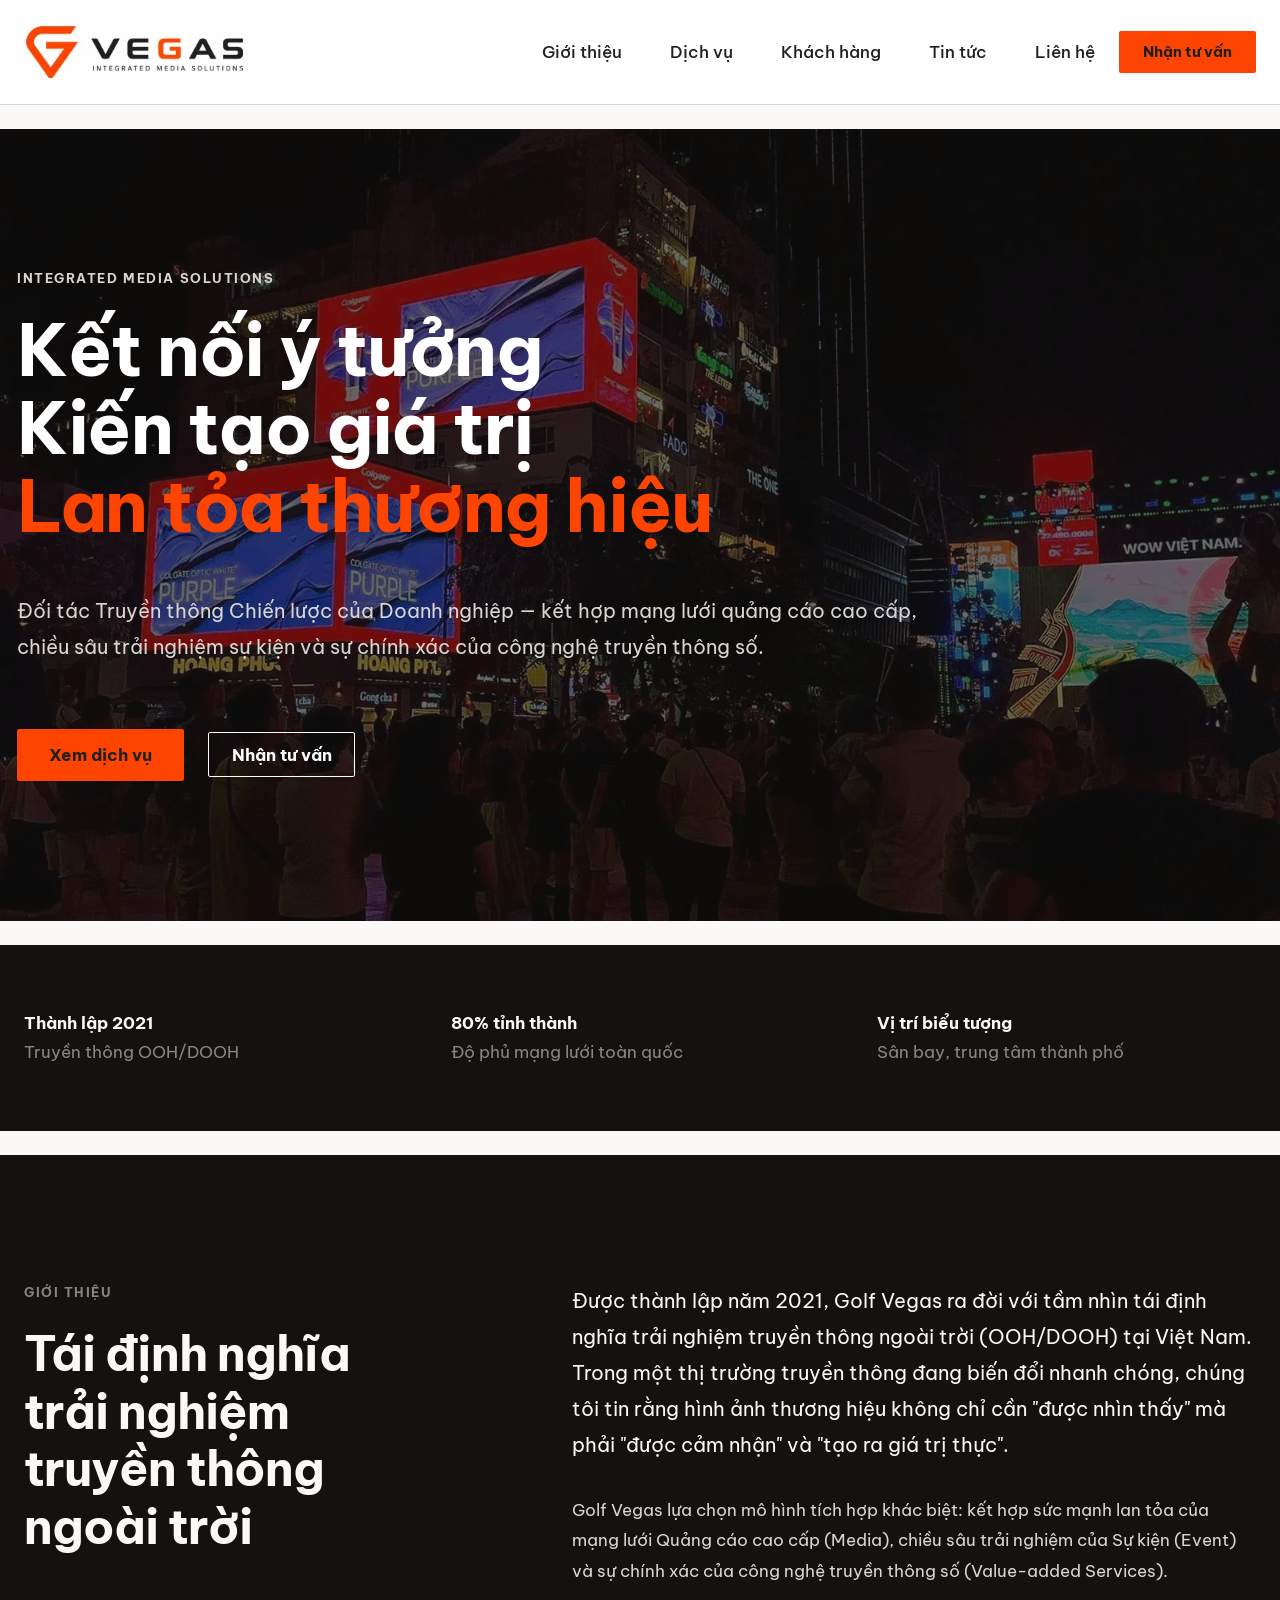
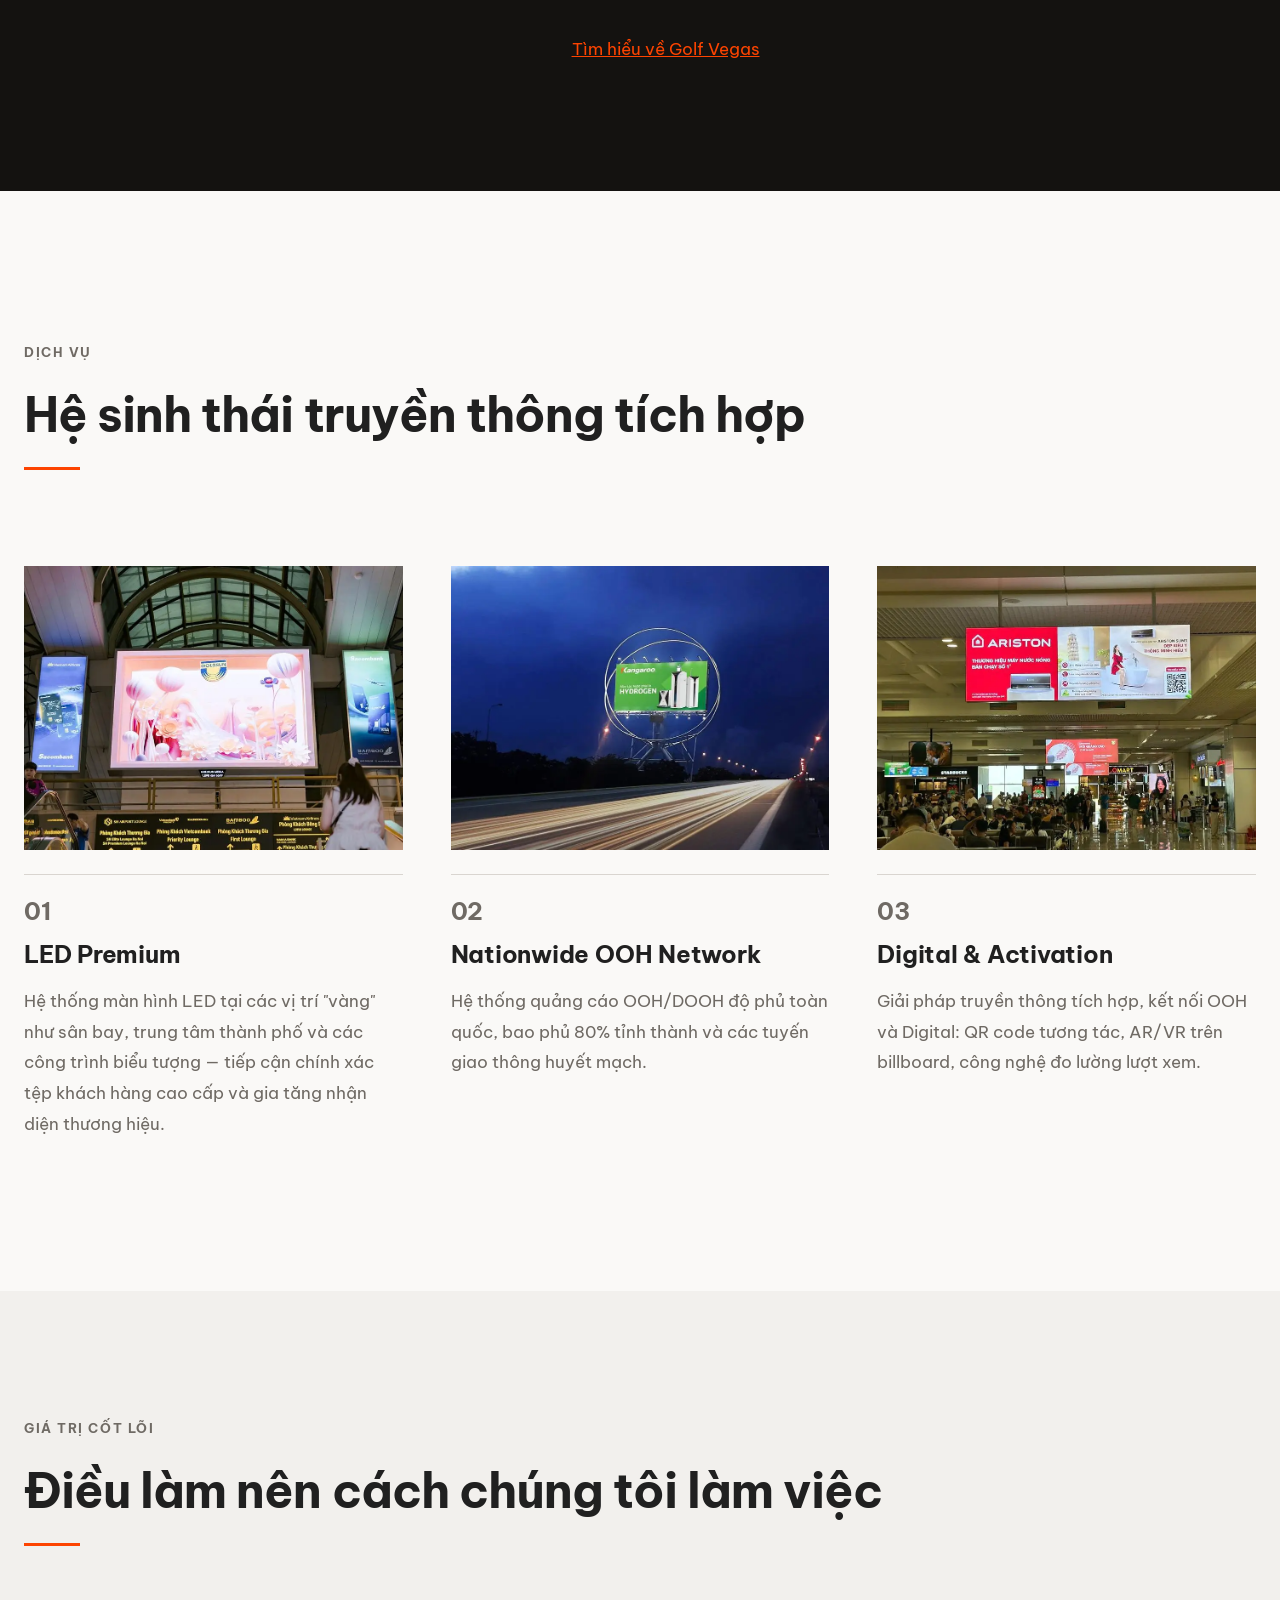
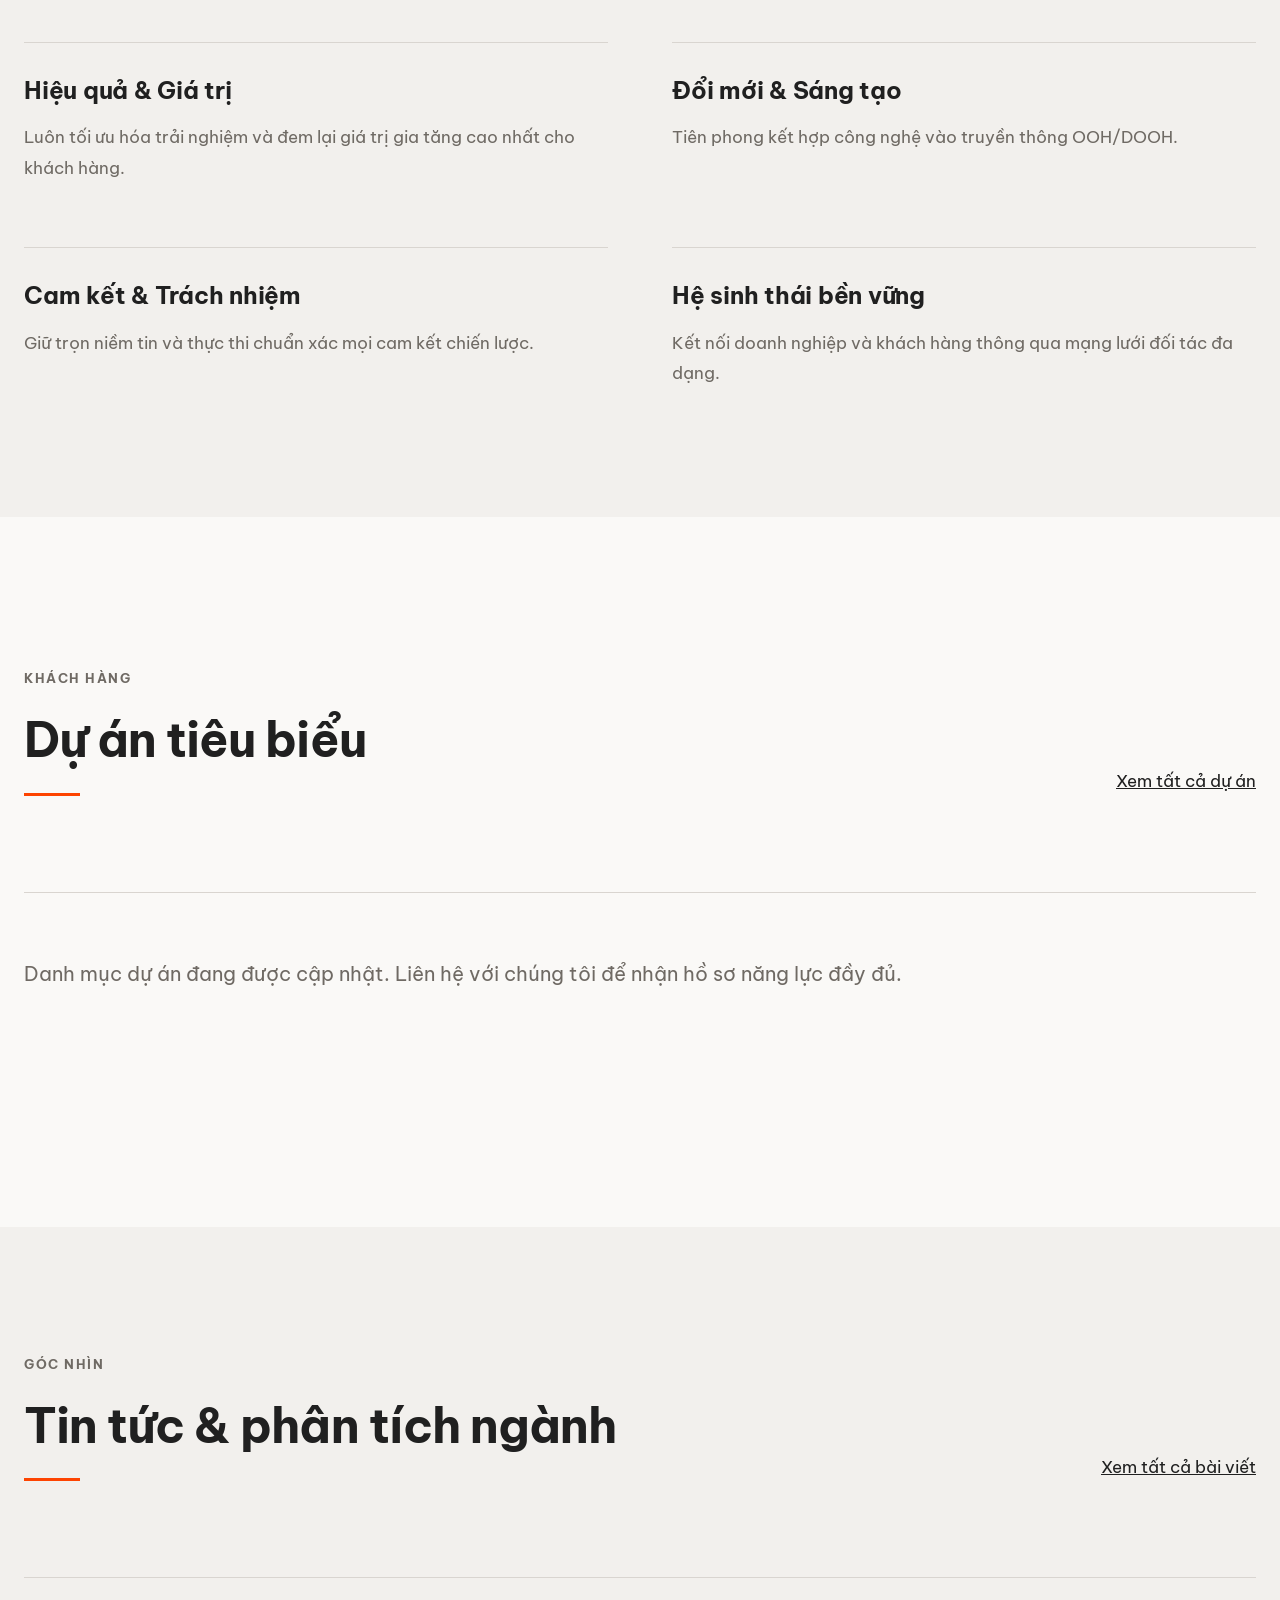
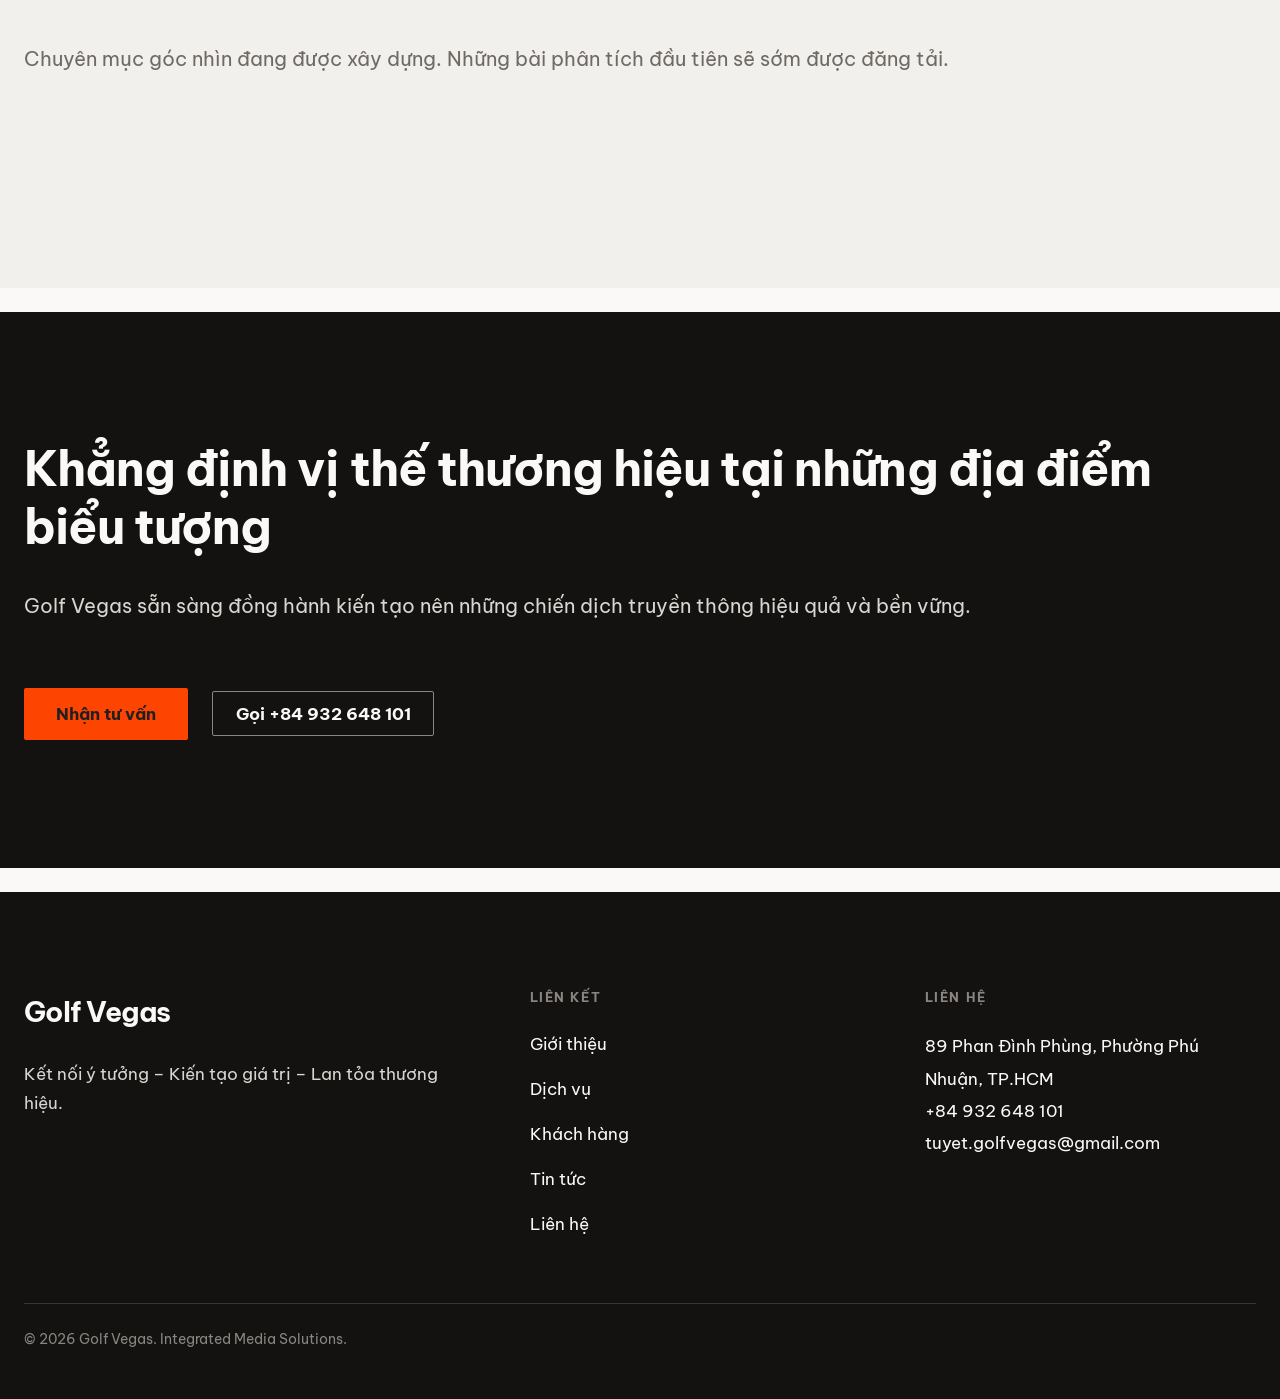
==== index.html @ 38c31ae8 "Bản xem trước website Golf Vegas Bản HTML tĩnh xuất từ theme WordPress block (FSE), phục vụ mục đích" ====
<!DOCTYPE html>
<html lang="en-US">
<head>
	<meta charset="UTF-8" />
	<meta name="viewport" content="width=device-width, initial-scale=1" />
<meta name='robots' content='max-image-preview:large' />
<link rel="preload" href="wp-content/themes/golfvegas/assets/fonts/be-vietnam-pro-400-vietnamese.woff2" as="font" type="font/woff2" crossorigin>
<link rel="preload" href="wp-content/themes/golfvegas/assets/fonts/be-vietnam-pro-400-latin.woff2" as="font" type="font/woff2" crossorigin>
<link rel="preload" href="wp-content/themes/golfvegas/assets/fonts/be-vietnam-pro-700-vietnamese.woff2" as="font" type="font/woff2" crossorigin>
<link rel="preload" href="wp-content/themes/golfvegas/assets/fonts/be-vietnam-pro-700-latin.woff2" as="font" type="font/woff2" crossorigin>
<title>Golf Vegas – Quảng cáo OOH/DOOH &#038; màn hình LED toàn quốc</title>


<meta name="description" content="Golf Vegas — đối tác truyền thông chiến lược cung cấp hệ sinh thái quảng cáo OOH/DOOH, màn hình LED cao cấp và giải pháp digital tích hợp trên toàn quốc.">
<meta property="og:type" content="website">
<meta property="og:site_name" content="Golf Vegas">
<meta property="og:title" content="Golf Vegas – Quảng cáo OOH/DOOH &amp; màn hình LED toàn quốc">
<meta property="og:url" content="https://ali33.github.io/golfvegas.vn_html/">
<meta property="og:locale" content="en_US">
<meta property="og:image" content="https://ali33.github.io/golfvegas.vn_html/wp-content/themes/golfvegas/assets/images/placeholder/hero-dooh-night.jpg">
<meta property="og:image:alt" content="Golf Vegas – Quảng cáo OOH/DOOH &amp; màn hình LED toàn quốc">
<meta property="og:description" content="Golf Vegas — đối tác truyền thông chiến lược cung cấp hệ sinh thái quảng cáo OOH/DOOH, màn hình LED cao cấp và giải pháp digital tích hợp trên toàn quốc.">
<meta name="twitter:card" content="summary_large_image">
<meta name="twitter:title" content="Golf Vegas – Quảng cáo OOH/DOOH &amp; màn hình LED toàn quốc">
<meta name="twitter:image" content="https://ali33.github.io/golfvegas.vn_html/wp-content/themes/golfvegas/assets/images/placeholder/hero-dooh-night.jpg">
<meta name="twitter:description" content="Golf Vegas — đối tác truyền thông chiến lược cung cấp hệ sinh thái quảng cáo OOH/DOOH, màn hình LED cao cấp và giải pháp digital tích hợp trên toàn quốc.">
<script type="application/ld+json">{"@context":"https://schema.org","@graph":[{"@type":"Organization","@id":"https://ali33.github.io/golfvegas.vn_html/#organization","name":"Golf Vegas","url":"https://ali33.github.io/golfvegas.vn_html/","slogan":"Kết nối ý tưởng – Kiến tạo giá trị – Lan tỏa thương hiệu","foundingDate":"2021","address":{"@type":"PostalAddress","streetAddress":"89 Phan Đình Phùng","addressLocality":"Phường Phú Nhuận","addressRegion":"TP.HCM","addressCountry":"VN"},"telephone":"+84932648101","email":"tuyet.golfvegas@gmail.com","logo":"https://ali33.github.io/golfvegas.vn_html/wp-content/uploads/2026/08/logo-horizontal.webp"},{"@type":"LocalBusiness","@id":"https://ali33.github.io/golfvegas.vn_html/#localbusiness","name":"Golf Vegas","description":"Golf Vegas — đối tác truyền thông chiến lược cung cấp hệ sinh thái quảng cáo OOH/DOOH, màn hình LED cao cấp và giải pháp digital tích hợp trên toàn quốc.","url":"https://ali33.github.io/golfvegas.vn_html/","telephone":"+84932648101","email":"tuyet.golfvegas@gmail.com","address":{"@type":"PostalAddress","streetAddress":"89 Phan Đình Phùng","addressLocality":"Phường Phú Nhuận","addressRegion":"TP.HCM","addressCountry":"VN"},"image":"https://ali33.github.io/golfvegas.vn_html/wp-content/themes/golfvegas/assets/images/placeholder/hero-dooh-night.jpg","parentOrganization":{"@id":"https://ali33.github.io/golfvegas.vn_html/#organization"}}]}</script>


<style id="wp-img-auto-sizes-contain-inline-css">
img:is([sizes=auto i],[sizes^="auto," i]){contain-intrinsic-size:3000px 1500px}
/*# sourceURL=wp-img-auto-sizes-contain-inline-css */
</style>
<style id="wp-block-site-logo-inline-css">
.wp-block-site-logo{box-sizing:border-box;line-height:0}.wp-block-site-logo a{display:inline-block;line-height:0}.wp-block-site-logo.is-default-size img{height:auto;width:120px}.wp-block-site-logo img{height:auto;max-width:100%}.wp-block-site-logo a,.wp-block-site-logo img{border-radius:inherit}.wp-block-site-logo.aligncenter{margin-left:auto;margin-right:auto;text-align:center}:root :where(.wp-block-site-logo.is-style-rounded){border-radius:9999px}
/*# sourceURL=wp-includes/blocks/site-logo/style.min.css */
</style>
<style id="wp-block-group-inline-css">
.wp-block-group{box-sizing:border-box}:where(.wp-block-group.wp-block-group-is-layout-constrained){position:relative}
/*# sourceURL=wp-includes/blocks/group/style.min.css */
</style>
<style id="wp-block-group-theme-inline-css">
:where(.wp-block-group.has-background){padding:1.25em 2.375em}
/*# sourceURL=wp-includes/blocks/group/theme.min.css */
</style>
<style id="wp-block-navigation-link-inline-css">
.wp-block-navigation .wp-block-navigation-item__label{overflow-wrap:break-word}.wp-block-navigation .wp-block-navigation-item__description{display:none}.link-ui-tools{outline:1px solid #f0f0f0;padding:8px}.link-ui-block-inserter{padding-top:8px}.link-ui-block-inserter__back{margin-left:8px;text-transform:uppercase}
/*# sourceURL=wp-includes/blocks/navigation-link/style.min.css */
</style>
<link rel='stylesheet' id='wp-block-navigation-css' href='wp-includes/blocks/navigation/style.min.css' media='all' />
<style id="wp-block-button-inline-css">
.wp-block-button__link{align-content:center;box-sizing:border-box;cursor:pointer;display:inline-block;height:100%;text-align:center;word-break:break-word}.wp-block-button__link.aligncenter{text-align:center}.wp-block-button__link.alignright{text-align:right}:where(.wp-block-button__link){border-radius:9999px;box-shadow:none;padding:calc(.667em + 2px) calc(1.333em + 2px);text-decoration:none}.wp-block-button[style*=text-decoration] .wp-block-button__link{text-decoration:inherit}.wp-block-buttons>.wp-block-button.has-custom-width{max-width:none}.wp-block-buttons>.wp-block-button.has-custom-width .wp-block-button__link{width:100%}.wp-block-buttons>.wp-block-button.has-custom-font-size .wp-block-button__link{font-size:inherit}.wp-block-buttons>.wp-block-button.wp-block-button__width-25{width:calc(25% - var(--wp--style--block-gap, .5em)*.75)}.wp-block-buttons>.wp-block-button.wp-block-button__width-50{width:calc(50% - var(--wp--style--block-gap, .5em)*.5)}.wp-block-buttons>.wp-block-button.wp-block-button__width-75{width:calc(75% - var(--wp--style--block-gap, .5em)*.25)}.wp-block-buttons>.wp-block-button.wp-block-button__width-100{flex-basis:100%;width:100%}.wp-block-buttons.is-vertical>.wp-block-button.wp-block-button__width-25{width:25%}.wp-block-buttons.is-vertical>.wp-block-button.wp-block-button__width-50{width:50%}.wp-block-buttons.is-vertical>.wp-block-button.wp-block-button__width-75{width:75%}.wp-block-button.is-style-squared,.wp-block-button__link.wp-block-button.is-style-squared{border-radius:0}.wp-block-button.no-border-radius,.wp-block-button__link.no-border-radius{border-radius:0!important}:root :where(.wp-block-button .wp-block-button__link.is-style-outline),:root :where(.wp-block-button.is-style-outline>.wp-block-button__link){border:2px solid;padding:.667em 1.333em}:root :where(.wp-block-button .wp-block-button__link.is-style-outline:not(.has-text-color)),:root :where(.wp-block-button.is-style-outline>.wp-block-button__link:not(.has-text-color)){color:currentColor}:root :where(.wp-block-button .wp-block-button__link.is-style-outline:not(.has-background)),:root :where(.wp-block-button.is-style-outline>.wp-block-button__link:not(.has-background)){background-color:initial;background-image:none}
/*# sourceURL=wp-includes/blocks/button/style.min.css */
</style>
<style id="wp-block-buttons-inline-css">
.wp-block-buttons{box-sizing:border-box}.wp-block-buttons.is-vertical{flex-direction:column}.wp-block-buttons.is-vertical>.wp-block-button:last-child{margin-bottom:0}.wp-block-buttons>.wp-block-button{display:inline-block;margin:0}.wp-block-buttons.is-content-justification-left{justify-content:flex-start}.wp-block-buttons.is-content-justification-left.is-vertical{align-items:flex-start}.wp-block-buttons.is-content-justification-center{justify-content:center}.wp-block-buttons.is-content-justification-center.is-vertical{align-items:center}.wp-block-buttons.is-content-justification-right{justify-content:flex-end}.wp-block-buttons.is-content-justification-right.is-vertical{align-items:flex-end}.wp-block-buttons.is-content-justification-space-between{justify-content:space-between}.wp-block-buttons.aligncenter{text-align:center}.wp-block-buttons:not(.is-content-justification-space-between,.is-content-justification-right,.is-content-justification-left,.is-content-justification-center) .wp-block-button.aligncenter{margin-left:auto;margin-right:auto;width:100%}.wp-block-buttons[style*=text-decoration] .wp-block-button,.wp-block-buttons[style*=text-decoration] .wp-block-button__link{text-decoration:inherit}.wp-block-buttons.has-custom-font-size .wp-block-button__link{font-size:inherit}.wp-block-buttons .wp-block-button__link{width:100%}.wp-block-button.aligncenter{text-align:center}
/*# sourceURL=wp-includes/blocks/buttons/style.min.css */
</style>
<style id="wp-block-template-part-theme-inline-css">
:root :where(.wp-block-template-part.has-background){margin-bottom:0;margin-top:0;padding:1.25em 2.375em}
/*# sourceURL=wp-includes/blocks/template-part/theme.min.css */
</style>
<style id="wp-block-paragraph-inline-css">
.is-small-text{font-size:.875em}.is-regular-text{font-size:1em}.is-large-text{font-size:2.25em}.is-larger-text{font-size:3em}.has-drop-cap:not(:focus):first-letter{float:left;font-size:8.4em;font-style:normal;font-weight:100;line-height:.68;margin:.05em .1em 0 0;text-transform:uppercase}body.rtl .has-drop-cap:not(:focus):first-letter{float:none;margin-left:.1em}p.has-drop-cap.has-background{overflow:hidden}:root :where(p.has-background){padding:1.25em 2.375em}:where(p.has-text-color:not(.has-link-color)) a{color:inherit}p.has-text-align-left[style*="writing-mode:vertical-lr"],p.has-text-align-right[style*="writing-mode:vertical-rl"]{rotate:180deg}
/*# sourceURL=wp-includes/blocks/paragraph/style.min.css */
</style>
<style id="wp-block-heading-inline-css">
h1:where(.wp-block-heading).has-background,h2:where(.wp-block-heading).has-background,h3:where(.wp-block-heading).has-background,h4:where(.wp-block-heading).has-background,h5:where(.wp-block-heading).has-background,h6:where(.wp-block-heading).has-background{padding:1.25em 2.375em}h1.has-text-align-left[style*=writing-mode]:where([style*=vertical-lr]),h1.has-text-align-right[style*=writing-mode]:where([style*=vertical-rl]),h2.has-text-align-left[style*=writing-mode]:where([style*=vertical-lr]),h2.has-text-align-right[style*=writing-mode]:where([style*=vertical-rl]),h3.has-text-align-left[style*=writing-mode]:where([style*=vertical-lr]),h3.has-text-align-right[style*=writing-mode]:where([style*=vertical-rl]),h4.has-text-align-left[style*=writing-mode]:where([style*=vertical-lr]),h4.has-text-align-right[style*=writing-mode]:where([style*=vertical-rl]),h5.has-text-align-left[style*=writing-mode]:where([style*=vertical-lr]),h5.has-text-align-right[style*=writing-mode]:where([style*=vertical-rl]),h6.has-text-align-left[style*=writing-mode]:where([style*=vertical-lr]),h6.has-text-align-right[style*=writing-mode]:where([style*=vertical-rl]){rotate:180deg}
/*# sourceURL=wp-includes/blocks/heading/style.min.css */
</style>
<link rel='stylesheet' id='wp-block-cover-css' href='wp-includes/blocks/cover/style.min.css' media='all' />
<style id="wp-block-columns-inline-css">
.wp-block-columns{box-sizing:border-box;display:flex;flex-wrap:wrap!important}@media (min-width:782px){.wp-block-columns{flex-wrap:nowrap!important}}.wp-block-columns{align-items:normal!important}.wp-block-columns.are-vertically-aligned-top{align-items:flex-start}.wp-block-columns.are-vertically-aligned-center{align-items:center}.wp-block-columns.are-vertically-aligned-bottom{align-items:flex-end}@media (max-width:781px){.wp-block-columns:not(.is-not-stacked-on-mobile)>.wp-block-column{flex-basis:100%!important}}@media (min-width:782px){.wp-block-columns:not(.is-not-stacked-on-mobile)>.wp-block-column{flex-basis:0;flex-grow:1}.wp-block-columns:not(.is-not-stacked-on-mobile)>.wp-block-column[style*=flex-basis]{flex-grow:0}}.wp-block-columns.is-not-stacked-on-mobile{flex-wrap:nowrap!important}.wp-block-columns.is-not-stacked-on-mobile>.wp-block-column{flex-basis:0;flex-grow:1}.wp-block-columns.is-not-stacked-on-mobile>.wp-block-column[style*=flex-basis]{flex-grow:0}:where(.wp-block-columns){margin-bottom:1.75em}:where(.wp-block-columns.has-background){padding:1.25em 2.375em}.wp-block-column{flex-grow:1;min-width:0;overflow-wrap:break-word;word-break:break-word}.wp-block-column.is-vertically-aligned-top{align-self:flex-start}.wp-block-column.is-vertically-aligned-center{align-self:center}.wp-block-column.is-vertically-aligned-bottom{align-self:flex-end}.wp-block-column.is-vertically-aligned-stretch{align-self:stretch}.wp-block-column.is-vertically-aligned-bottom,.wp-block-column.is-vertically-aligned-center,.wp-block-column.is-vertically-aligned-top{width:100%}
/*# sourceURL=wp-includes/blocks/columns/style.min.css */
</style>
<style id="wp-block-image-inline-css">
.wp-block-image>a,.wp-block-image>figure>a{display:inline-block}.wp-block-image img{box-sizing:border-box;height:auto;max-width:100%;vertical-align:bottom}@media not (prefers-reduced-motion){.wp-block-image img.hide{visibility:hidden}.wp-block-image img.show{animation:show-content-image .4s}}.wp-block-image[style*=border-radius] img,.wp-block-image[style*=border-radius]>a{border-radius:inherit}.wp-block-image.has-custom-border img{box-sizing:border-box}.wp-block-image.aligncenter{text-align:center}.wp-block-image.alignfull>a,.wp-block-image.alignwide>a{width:100%}.wp-block-image.alignfull img,.wp-block-image.alignwide img{height:auto;width:100%}.wp-block-image .aligncenter,.wp-block-image .alignleft,.wp-block-image .alignright,.wp-block-image.aligncenter,.wp-block-image.alignleft,.wp-block-image.alignright{display:table}.wp-block-image .aligncenter>figcaption,.wp-block-image .alignleft>figcaption,.wp-block-image .alignright>figcaption,.wp-block-image.aligncenter>figcaption,.wp-block-image.alignleft>figcaption,.wp-block-image.alignright>figcaption{caption-side:bottom;display:table-caption}.wp-block-image .alignleft{float:left;margin:.5em 1em .5em 0}.wp-block-image .alignright{float:right;margin:.5em 0 .5em 1em}.wp-block-image .aligncenter{margin-left:auto;margin-right:auto}.wp-block-image :where(figcaption){margin-bottom:1em;margin-top:.5em}.wp-block-image.is-style-circle-mask img{border-radius:9999px}@supports ((-webkit-mask-image:none) or (mask-image:none)) or (-webkit-mask-image:none){.wp-block-image.is-style-circle-mask img{border-radius:0;-webkit-mask-image:url('data:image/svg+xml;utf8,<svg viewBox="0 0 100 100" xmlns="http://www.w3.org/2000/svg"><circle cx="50" cy="50" r="50"/></svg>');mask-image:url('data:image/svg+xml;utf8,<svg viewBox="0 0 100 100" xmlns="http://www.w3.org/2000/svg"><circle cx="50" cy="50" r="50"/></svg>');mask-mode:alpha;-webkit-mask-position:center;mask-position:center;-webkit-mask-repeat:no-repeat;mask-repeat:no-repeat;-webkit-mask-size:contain;mask-size:contain}}:root :where(.wp-block-image.is-style-rounded img,.wp-block-image .is-style-rounded img){border-radius:9999px}.wp-block-image figure{margin:0}.wp-lightbox-container{display:flex;flex-direction:column;position:relative}.wp-lightbox-container img{cursor:zoom-in}.wp-lightbox-container img:hover+button{opacity:1}.wp-lightbox-container button{align-items:center;backdrop-filter:blur(16px) saturate(180%);background-color:#5a5a5a40;border:none;border-radius:4px;cursor:zoom-in;display:flex;height:20px;justify-content:center;opacity:0;padding:0;position:absolute;right:16px;text-align:center;top:16px;width:20px;z-index:100}@media not (prefers-reduced-motion){.wp-lightbox-container button{transition:opacity .2s ease}}.wp-lightbox-container button:focus-visible{outline:3px auto #5a5a5a40;outline:3px auto -webkit-focus-ring-color;outline-offset:3px}.wp-lightbox-container button:hover{cursor:pointer;opacity:1}.wp-lightbox-container button:focus{opacity:1}.wp-lightbox-container button:focus,.wp-lightbox-container button:hover,.wp-lightbox-container button:not(:hover):not(:active):not(.has-background){background-color:#5a5a5a40;border:none}.wp-lightbox-overlay{box-sizing:border-box;cursor:zoom-out;height:100vh;left:0;overflow:hidden;position:fixed;top:0;visibility:hidden;width:100%;z-index:100000}.wp-lightbox-overlay .wp-lightbox-close-button{align-items:center;cursor:pointer;display:flex;font-family:inherit;gap:8px;justify-content:center;line-height:1;min-height:40px;min-width:40px;padding:0 4px;position:absolute;right:calc(env(safe-area-inset-right) + 16px);top:calc(env(safe-area-inset-top) + 16px);z-index:5000000}.wp-lightbox-overlay .wp-lightbox-close-button:focus,.wp-lightbox-overlay .wp-lightbox-close-button:hover,.wp-lightbox-overlay .wp-lightbox-close-button:not(:hover):not(:active):not(.has-background){background:none;border:none}.wp-lightbox-overlay .wp-lightbox-close-button:has(.wp-lightbox-close-text:not([hidden])) .wp-lightbox-close-icon svg{height:1em;width:1em}.wp-lightbox-overlay .wp-lightbox-close-icon svg{display:block}.wp-lightbox-overlay .wp-lightbox-navigation-button-next,.wp-lightbox-overlay .wp-lightbox-navigation-button-prev{align-items:center;bottom:16px;cursor:pointer;display:flex;font-family:inherit;gap:4px;justify-content:center;line-height:1;min-height:40px;min-width:40px;padding:0 8px;position:absolute;z-index:2000002}.wp-lightbox-overlay .wp-lightbox-navigation-button-next[hidden],.wp-lightbox-overlay .wp-lightbox-navigation-button-prev[hidden]{display:none}@media (min-width:960px){.wp-lightbox-overlay .wp-lightbox-navigation-button-next,.wp-lightbox-overlay .wp-lightbox-navigation-button-prev{bottom:50%;transform:translateY(-50%)}}.wp-lightbox-overlay .wp-lightbox-navigation-button-next:focus,.wp-lightbox-overlay .wp-lightbox-navigation-button-next:hover,.wp-lightbox-overlay .wp-lightbox-navigation-button-next:not(:hover):not(:active):not(.has-background),.wp-lightbox-overlay .wp-lightbox-navigation-button-prev:focus,.wp-lightbox-overlay .wp-lightbox-navigation-button-prev:hover,.wp-lightbox-overlay .wp-lightbox-navigation-button-prev:not(:hover):not(:active):not(.has-background){background:none;border:none;padding:0 8px}.wp-lightbox-overlay .wp-lightbox-navigation-button-next:has(.wp-lightbox-navigation-text:not([hidden])) .wp-lightbox-navigation-icon svg,.wp-lightbox-overlay .wp-lightbox-navigation-button-prev:has(.wp-lightbox-navigation-text:not([hidden])) .wp-lightbox-navigation-icon svg{display:block;height:1.5em;width:1.5em}.wp-lightbox-overlay .wp-lightbox-navigation-button-prev{left:calc(env(safe-area-inset-left) + 16px)}.wp-lightbox-overlay .wp-lightbox-navigation-button-next{right:calc(env(safe-area-inset-right) + 16px)}.wp-lightbox-overlay .wp-lightbox-navigation-icon svg{vertical-align:middle}.wp-lightbox-overlay .lightbox-image-container{height:var(--wp--lightbox-container-height);left:50%;overflow:hidden;position:absolute;top:50%;transform:translate(-50%,-50%);transform-origin:top left;width:var(--wp--lightbox-container-width);z-index:2000001}.wp-lightbox-overlay .wp-block-image{align-items:center;box-sizing:border-box;display:flex;height:100%;justify-content:center;margin:0;position:relative;transform-origin:0 0;width:100%;z-index:3000000}.wp-lightbox-overlay .wp-block-image img{height:var(--wp--lightbox-image-height);min-height:var(--wp--lightbox-image-height);min-width:var(--wp--lightbox-image-width);width:var(--wp--lightbox-image-width)}.wp-lightbox-overlay .wp-block-image figcaption{display:none}.wp-lightbox-overlay button{background:none;border:none}.wp-lightbox-overlay .scrim{background-color:#fff;height:100%;opacity:.9;position:absolute;width:100%;z-index:2000000}.wp-lightbox-overlay.active{visibility:visible}@media not (prefers-reduced-motion){.wp-lightbox-overlay.active{animation:turn-on-visibility .25s both}.wp-lightbox-overlay.active img{animation:turn-on-visibility .35s both}.wp-lightbox-overlay.show-closing-animation:not(.active){animation:turn-off-visibility .35s both}.wp-lightbox-overlay.show-closing-animation:not(.active) img{animation:turn-off-visibility .25s both}.wp-lightbox-overlay.zoom.active{animation:none;opacity:1;visibility:visible}.wp-lightbox-overlay.zoom.active .lightbox-image-container{animation:lightbox-zoom-in .4s}.wp-lightbox-overlay.zoom.active .lightbox-image-container img{animation:none}.wp-lightbox-overlay.zoom.active .scrim{animation:turn-on-visibility .4s forwards}.wp-lightbox-overlay.zoom.show-closing-animation:not(.active){animation:none}.wp-lightbox-overlay.zoom.show-closing-animation:not(.active) .lightbox-image-container{animation:lightbox-zoom-out .4s}.wp-lightbox-overlay.zoom.show-closing-animation:not(.active) .lightbox-image-container img{animation:none}.wp-lightbox-overlay.zoom.show-closing-animation:not(.active) .scrim{animation:turn-off-visibility .4s forwards}}@keyframes show-content-image{0%{visibility:hidden}99%{visibility:hidden}to{visibility:visible}}@keyframes turn-on-visibility{0%{opacity:0}to{opacity:1}}@keyframes turn-off-visibility{0%{opacity:1;visibility:visible}99%{opacity:0;visibility:visible}to{opacity:0;visibility:hidden}}@keyframes lightbox-zoom-in{0%{transform:translate(calc((-100vw + var(--wp--lightbox-scrollbar-width))/2 + var(--wp--lightbox-initial-left-position)),calc(-50vh + var(--wp--lightbox-initial-top-position))) scale(var(--wp--lightbox-scale))}to{transform:translate(-50%,-50%) scale(1)}}@keyframes lightbox-zoom-out{0%{transform:translate(-50%,-50%) scale(1);visibility:visible}99%{visibility:visible}to{transform:translate(calc((-100vw + var(--wp--lightbox-scrollbar-width))/2 + var(--wp--lightbox-initial-left-position)),calc(-50vh + var(--wp--lightbox-initial-top-position))) scale(var(--wp--lightbox-scale));visibility:hidden}}
/*# sourceURL=wp-includes/blocks/image/style.min.css */
</style>
<style id="wp-block-image-theme-inline-css">
:root :where(.wp-block-image figcaption){color:#555;font-size:13px;text-align:center}.is-dark-theme :root :where(.wp-block-image figcaption){color:#ffffffa6}.wp-block-image{margin:0 0 1em}
/*# sourceURL=wp-includes/blocks/image/theme.min.css */
</style>
<style id="wp-block-site-title-inline-css">
.wp-block-site-title{box-sizing:border-box}.wp-block-site-title :where(a){color:inherit;font-family:inherit;font-size:inherit;font-style:inherit;font-weight:inherit;letter-spacing:inherit;line-height:inherit;text-decoration:inherit}
/*# sourceURL=wp-includes/blocks/site-title/style.min.css */
</style>
<style id="wp-block-separator-inline-css">
@charset "UTF-8";.wp-block-separator{border:none;border-top:2px solid}:root :where(.wp-block-separator.is-style-dots){height:auto;line-height:1;text-align:center}:root :where(.wp-block-separator.is-style-dots):before{color:currentColor;content:"···";font-family:serif;font-size:1.5em;letter-spacing:2em;padding-left:2em}.wp-block-separator.is-style-dots{background:none!important;border:none!important}
/*# sourceURL=wp-includes/blocks/separator/style.min.css */
</style>
<style id="wp-block-separator-theme-inline-css">
.wp-block-separator.has-css-opacity{opacity:.4}.wp-block-separator{border:none;border-bottom:2px solid;margin-left:auto;margin-right:auto}.wp-block-separator.has-alpha-channel-opacity{opacity:1}.wp-block-separator:not(.is-style-wide):not(.is-style-dots){width:100px}.wp-block-separator.has-background:not(.is-style-dots){border-bottom:none;height:1px}.wp-block-separator.has-background:not(.is-style-wide):not(.is-style-dots){height:2px}
/*# sourceURL=wp-includes/blocks/separator/theme.min.css */
</style>
<style id="wp-block-library-inline-css">
:root{--wp-block-synced-color:#7a00df;--wp-block-synced-color--rgb:122,0,223;--wp-bound-block-color:var(--wp-block-synced-color);--wp-editor-canvas-background:#ddd;--wp-admin-theme-color:#007cba;--wp-admin-theme-color--rgb:0,124,186;--wp-admin-theme-color-darker-10:#006ba1;--wp-admin-theme-color-darker-10--rgb:0,107,160.5;--wp-admin-theme-color-darker-20:#005a87;--wp-admin-theme-color-darker-20--rgb:0,90,135;--wp-admin-border-width-focus:2px}@media (min-resolution:192dpi){:root{--wp-admin-border-width-focus:1.5px}}.wp-element-button{cursor:pointer}:root .has-very-light-gray-background-color{background-color:#eee}:root .has-very-dark-gray-background-color{background-color:#313131}:root .has-very-light-gray-color{color:#eee}:root .has-very-dark-gray-color{color:#313131}:root .has-vivid-green-cyan-to-vivid-cyan-blue-gradient-background{background:linear-gradient(135deg,#00d084,#0693e3)}:root .has-purple-crush-gradient-background{background:linear-gradient(135deg,#34e2e4,#4721fb 50%,#ab1dfe)}:root .has-hazy-dawn-gradient-background{background:linear-gradient(135deg,#faaca8,#dad0ec)}:root .has-subdued-olive-gradient-background{background:linear-gradient(135deg,#fafae1,#67a671)}:root .has-atomic-cream-gradient-background{background:linear-gradient(135deg,#fdd79a,#004a59)}:root .has-nightshade-gradient-background{background:linear-gradient(135deg,#330968,#31cdcf)}:root .has-midnight-gradient-background{background:linear-gradient(135deg,#020381,#2874fc)}:root{--wp--preset--font-size--normal:16px;--wp--preset--font-size--huge:42px}.has-regular-font-size{font-size:1em}.has-larger-font-size{font-size:2.625em}.has-normal-font-size{font-size:var(--wp--preset--font-size--normal)}.has-huge-font-size{font-size:var(--wp--preset--font-size--huge)}:root .has-text-align-center{text-align:center}:root .has-text-align-left{text-align:left}:root .has-text-align-right{text-align:right}.has-fit-text{white-space:nowrap!important}#end-resizable-editor-section{display:none}.aligncenter{clear:both}.items-justified-left{justify-content:flex-start}.items-justified-center{justify-content:center}.items-justified-right{justify-content:flex-end}.items-justified-space-between{justify-content:space-between}.screen-reader-text{word-wrap:normal!important;border:0;clip-path:inset(50%);height:1px;margin:-1px;overflow:hidden;padding:0;position:absolute;width:1px}.screen-reader-text:focus{background-color:#ddd;clip-path:none;color:#444;display:block;font-size:1em;height:auto;left:5px;line-height:normal;padding:15px 23px 14px;text-decoration:none;top:5px;width:auto;z-index:100000}html :where(.has-border-color){border-style:solid}html :where([style*=border-color]){border-style:solid}html :where([style*=border-top-color]){border-top-style:solid}html :where([style*=border-right-color]){border-right-style:solid}html :where([style*=border-bottom-color]){border-bottom-style:solid}html :where([style*=border-left-color]){border-left-style:solid}html :where([style*=border-width]){border-style:solid}html :where([style*=border-top-width]){border-top-style:solid}html :where([style*=border-right-width]){border-right-style:solid}html :where([style*=border-bottom-width]){border-bottom-style:solid}html :where([style*=border-left-width]){border-left-style:solid}html :where(img[class*=wp-image-]){height:auto;max-width:100%}:where(figure){margin:0 0 1em}html :where(.is-position-sticky){--wp-admin--admin-bar--position-offset:var(--wp-admin--admin-bar--height,0px)}@media screen and (max-width:600px){html :where(.is-position-sticky){--wp-admin--admin-bar--position-offset:0px}}
/*# sourceURL=/wp-includes/css/dist/block-library/common.min.css */
</style>
<style id="global-styles-inline-css">
:root{--wp--preset--aspect-ratio--square: 1;--wp--preset--aspect-ratio--4-3: 4/3;--wp--preset--aspect-ratio--3-4: 3/4;--wp--preset--aspect-ratio--3-2: 3/2;--wp--preset--aspect-ratio--2-3: 2/3;--wp--preset--aspect-ratio--16-9: 16/9;--wp--preset--aspect-ratio--9-16: 9/16;--wp--preset--color--black: #000000;--wp--preset--color--cyan-bluish-gray: #abb8c3;--wp--preset--color--white: #FFFFFF;--wp--preset--color--pale-pink: #f78da7;--wp--preset--color--vivid-red: #cf2e2e;--wp--preset--color--luminous-vivid-orange: #ff6900;--wp--preset--color--luminous-vivid-amber: #fcb900;--wp--preset--color--light-green-cyan: #7bdcb5;--wp--preset--color--vivid-green-cyan: #00d084;--wp--preset--color--pale-cyan-blue: #8ed1fc;--wp--preset--color--vivid-cyan-blue: #0693e3;--wp--preset--color--vivid-purple: #9b51e0;--wp--preset--color--brand: #FD4401;--wp--preset--color--ink: #202020;--wp--preset--color--charcoal: #141210;--wp--preset--color--base: #FAF9F7;--wp--preset--color--surface: #F2F0ED;--wp--preset--color--line: #D9D5D0;--wp--preset--color--muted: #6F6A64;--wp--preset--color--muted-inverse: #8A8580;--wp--preset--gradient--vivid-cyan-blue-to-vivid-purple: linear-gradient(135deg,rgb(6,147,227) 0%,rgb(155,81,224) 100%);--wp--preset--gradient--light-green-cyan-to-vivid-green-cyan: linear-gradient(135deg,rgb(122,220,180) 0%,rgb(0,208,130) 100%);--wp--preset--gradient--luminous-vivid-amber-to-luminous-vivid-orange: linear-gradient(135deg,rgb(252,185,0) 0%,rgb(255,105,0) 100%);--wp--preset--gradient--luminous-vivid-orange-to-vivid-red: linear-gradient(135deg,rgb(255,105,0) 0%,rgb(207,46,46) 100%);--wp--preset--gradient--very-light-gray-to-cyan-bluish-gray: linear-gradient(135deg,rgb(238,238,238) 0%,rgb(169,184,195) 100%);--wp--preset--gradient--cool-to-warm-spectrum: linear-gradient(135deg,rgb(74,234,220) 0%,rgb(151,120,209) 20%,rgb(207,42,186) 40%,rgb(238,44,130) 60%,rgb(251,105,98) 80%,rgb(254,248,76) 100%);--wp--preset--gradient--blush-light-purple: linear-gradient(135deg,rgb(255,206,236) 0%,rgb(152,150,240) 100%);--wp--preset--gradient--blush-bordeaux: linear-gradient(135deg,rgb(254,205,165) 0%,rgb(254,45,45) 50%,rgb(107,0,62) 100%);--wp--preset--gradient--luminous-dusk: linear-gradient(135deg,rgb(255,203,112) 0%,rgb(199,81,192) 50%,rgb(65,88,208) 100%);--wp--preset--gradient--pale-ocean: linear-gradient(135deg,rgb(255,245,203) 0%,rgb(182,227,212) 50%,rgb(51,167,181) 100%);--wp--preset--gradient--electric-grass: linear-gradient(135deg,rgb(202,248,128) 0%,rgb(113,206,126) 100%);--wp--preset--gradient--midnight: linear-gradient(135deg,rgb(2,3,129) 0%,rgb(40,116,252) 100%);--wp--preset--font-size--small: 13px;--wp--preset--font-size--medium: clamp(14px, 0.875rem + ((1vw - 3.2px) * 0.625), 20px);--wp--preset--font-size--large: clamp(22.041px, 1.378rem + ((1vw - 3.2px) * 1.454), 36px);--wp--preset--font-size--x-large: clamp(25.014px, 1.563rem + ((1vw - 3.2px) * 1.769), 42px);--wp--preset--font-size--eyebrow: 0.8125rem;--wp--preset--font-size--caption: 0.875rem;--wp--preset--font-size--body: clamp(0.875rem, 0.875rem + ((1vw - 0.2rem) * 0.313), 1.063rem);--wp--preset--font-size--lead: clamp(1.125rem, 1.125rem + ((1vw - 0.2rem) * 0.208), 1.25rem);--wp--preset--font-size--xl: clamp(0.984rem, 0.984rem + ((1vw - 0.2rem) * 0.86), 1.5rem);--wp--preset--font-size--xxl: clamp(2rem, 2rem + ((1vw - 0.2rem) * 1.667), 3rem);--wp--preset--font-size--display: clamp(2rem, 2rem + ((1vw - 0.2rem) * 4.167), 4.5rem);--wp--preset--font-family--primary: "Be Vietnam Pro", -apple-system, BlinkMacSystemFont, "Segoe UI", Roboto, sans-serif;--wp--preset--spacing--20: 8px;--wp--preset--spacing--30: 16px;--wp--preset--spacing--40: 24px;--wp--preset--spacing--50: 32px;--wp--preset--spacing--60: 48px;--wp--preset--spacing--70: 64px;--wp--preset--spacing--80: 96px;--wp--preset--spacing--10: 4px;--wp--preset--spacing--90: 128px;--wp--preset--shadow--natural: 6px 6px 9px rgba(0, 0, 0, 0.2);--wp--preset--shadow--deep: 12px 12px 50px rgba(0, 0, 0, 0.4);--wp--preset--shadow--sharp: 6px 6px 0px rgba(0, 0, 0, 0.2);--wp--preset--shadow--outlined: 6px 6px 0px -3px rgb(255, 255, 255), 6px 6px rgb(0, 0, 0);--wp--preset--shadow--crisp: 6px 6px 0px rgb(0, 0, 0);--wp--preset--shadow--subtle: 0 1px 2px rgba(20, 18, 16, 0.04), 0 8px 24px rgba(20, 18, 16, 0.06);--wp--custom--transition--base: 200ms cubic-bezier(0.22, 1, 0.36, 1);--wp--custom--transition--slow: 300ms cubic-bezier(0.22, 1, 0.36, 1);--wp--custom--overlay--image: rgba(20, 18, 16, 0.55);--wp--custom--measure: 68ch;}:root { --wp--style--global--content-size: 40rem;--wp--style--global--wide-size: 80rem; }:where(body) { margin: 0; }.wp-site-blocks { padding-top: var(--wp--style--root--padding-top); padding-bottom: var(--wp--style--root--padding-bottom); }.has-global-padding { padding-right: var(--wp--style--root--padding-right); padding-left: var(--wp--style--root--padding-left); }.has-global-padding > .alignfull { margin-right: calc(var(--wp--style--root--padding-right) * -1); margin-left: calc(var(--wp--style--root--padding-left) * -1); }.has-global-padding :where(:not(.alignfull.is-layout-flow) > .has-global-padding:not(.wp-block-block, .alignfull)) { padding-right: 0; padding-left: 0; }.has-global-padding :where(:not(.alignfull.is-layout-flow) > .has-global-padding:not(.wp-block-block, .alignfull)) > .alignfull { margin-left: 0; margin-right: 0; }.wp-site-blocks > .alignleft { float: left; margin-right: 2em; }.wp-site-blocks > .alignright { float: right; margin-left: 2em; }.wp-site-blocks > .aligncenter { justify-content: center; margin-left: auto; margin-right: auto; }:where(.wp-site-blocks) > * { margin-block-start: var(--wp--preset--spacing--40); margin-block-end: 0; }:where(.wp-site-blocks) > :first-child { margin-block-start: 0; }:where(.wp-site-blocks) > :last-child { margin-block-end: 0; }:root { --wp--style--block-gap: var(--wp--preset--spacing--40); }:root :where(.is-layout-flow) > :first-child{margin-block-start: 0;}:root :where(.is-layout-flow) > :last-child{margin-block-end: 0;}:root :where(.is-layout-flow) > *{margin-block-start: var(--wp--preset--spacing--40);margin-block-end: 0;}:root :where(.is-layout-constrained) > :first-child{margin-block-start: 0;}:root :where(.is-layout-constrained) > :last-child{margin-block-end: 0;}:root :where(.is-layout-constrained) > *{margin-block-start: var(--wp--preset--spacing--40);margin-block-end: 0;}:root :where(.is-layout-flex){gap: var(--wp--preset--spacing--40);}:root :where(.is-layout-grid){gap: var(--wp--preset--spacing--40);}.is-layout-flow > .alignleft{float: left;margin-inline-start: 0;margin-inline-end: 2em;}.is-layout-flow > .alignright{float: right;margin-inline-start: 2em;margin-inline-end: 0;}.is-layout-flow > .aligncenter{margin-left: auto !important;margin-right: auto !important;}.is-layout-constrained > .alignleft{float: left;margin-inline-start: 0;margin-inline-end: 2em;}.is-layout-constrained > .alignright{float: right;margin-inline-start: 2em;margin-inline-end: 0;}.is-layout-constrained > .aligncenter{margin-left: auto !important;margin-right: auto !important;}.is-layout-constrained > :where(:not(.alignleft):not(.alignright):not(.alignfull)){max-width: var(--wp--style--global--content-size);margin-left: auto !important;margin-right: auto !important;}.is-layout-constrained > .alignwide{max-width: var(--wp--style--global--wide-size);}body .is-layout-flex{display: flex;}.is-layout-flex{flex-wrap: wrap;align-items: center;}.is-layout-flex > :is(*, div){margin: 0;}body .is-layout-grid{display: grid;}.is-layout-grid > :is(*, div){margin: 0;}body{background-color: var(--wp--preset--color--base);color: var(--wp--preset--color--ink);font-family: var(--wp--preset--font-family--primary);font-size: var(--wp--preset--font-size--body);font-weight: 400;line-height: 1.7;--wp--style--root--padding-top: 0;--wp--style--root--padding-right: var(--wp--preset--spacing--40);--wp--style--root--padding-bottom: 0;--wp--style--root--padding-left: var(--wp--preset--spacing--40);}a:where(:not(.wp-element-button)){color: var(--wp--preset--color--ink);text-decoration: underline;}:root :where(a:where(:not(.wp-element-button)):hover){color: var(--wp--preset--color--brand);}h1, h2, h3, h4, h5, h6{color: var(--wp--preset--color--ink);font-family: var(--wp--preset--font-family--primary);font-weight: 700;letter-spacing: -0.02em;line-height: 1.2;}h1{font-size: var(--wp--preset--font-size--display);line-height: 1.1;}h2{font-size: var(--wp--preset--font-size--xxl);}h3{font-size: var(--wp--preset--font-size--xl);font-weight: 600;letter-spacing: -0.01em;line-height: 1.3;}h4{font-size: var(--wp--preset--font-size--lead);font-weight: 600;letter-spacing: 0;line-height: 1.4;}:root :where(.wp-element-button, .wp-block-button__link){background-color: var(--wp--preset--color--brand);border-radius: 2px;border-width: 0;color: var(--wp--preset--color--ink);font-family: inherit;font-size: var(--wp--preset--font-size--body);font-style: inherit;font-weight: 600;letter-spacing: inherit;line-height: 1.2;padding-top: 16px;padding-right: 32px;padding-bottom: 16px;padding-left: 32px;text-decoration: none;text-transform: inherit;}:root :where(.wp-element-button:hover, .wp-block-button__link:hover){background-color: var(--wp--preset--color--ink);color: var(--wp--preset--color--white);}:root :where(.wp-element-button:focus, .wp-block-button__link:focus){background-color: var(--wp--preset--color--ink);color: var(--wp--preset--color--white);}:root :where(.wp-element-caption, .wp-block-audio figcaption, .wp-block-embed figcaption, .wp-block-gallery figcaption, .wp-block-image figcaption, .wp-block-table figcaption, .wp-block-video figcaption){color: var(--wp--preset--color--muted);font-size: var(--wp--preset--font-size--caption);}.has-black-color{color: var(--wp--preset--color--black) !important;}.has-cyan-bluish-gray-color{color: var(--wp--preset--color--cyan-bluish-gray) !important;}.has-white-color{color: var(--wp--preset--color--white) !important;}.has-pale-pink-color{color: var(--wp--preset--color--pale-pink) !important;}.has-vivid-red-color{color: var(--wp--preset--color--vivid-red) !important;}.has-luminous-vivid-orange-color{color: var(--wp--preset--color--luminous-vivid-orange) !important;}.has-luminous-vivid-amber-color{color: var(--wp--preset--color--luminous-vivid-amber) !important;}.has-light-green-cyan-color{color: var(--wp--preset--color--light-green-cyan) !important;}.has-vivid-green-cyan-color{color: var(--wp--preset--color--vivid-green-cyan) !important;}.has-pale-cyan-blue-color{color: var(--wp--preset--color--pale-cyan-blue) !important;}.has-vivid-cyan-blue-color{color: var(--wp--preset--color--vivid-cyan-blue) !important;}.has-vivid-purple-color{color: var(--wp--preset--color--vivid-purple) !important;}.has-brand-color{color: var(--wp--preset--color--brand) !important;}.has-ink-color{color: var(--wp--preset--color--ink) !important;}.has-charcoal-color{color: var(--wp--preset--color--charcoal) !important;}.has-base-color{color: var(--wp--preset--color--base) !important;}.has-surface-color{color: var(--wp--preset--color--surface) !important;}.has-line-color{color: var(--wp--preset--color--line) !important;}.has-muted-color{color: var(--wp--preset--color--muted) !important;}.has-muted-inverse-color{color: var(--wp--preset--color--muted-inverse) !important;}.has-black-background-color{background-color: var(--wp--preset--color--black) !important;}.has-cyan-bluish-gray-background-color{background-color: var(--wp--preset--color--cyan-bluish-gray) !important;}.has-white-background-color{background-color: var(--wp--preset--color--white) !important;}.has-pale-pink-background-color{background-color: var(--wp--preset--color--pale-pink) !important;}.has-vivid-red-background-color{background-color: var(--wp--preset--color--vivid-red) !important;}.has-luminous-vivid-orange-background-color{background-color: var(--wp--preset--color--luminous-vivid-orange) !important;}.has-luminous-vivid-amber-background-color{background-color: var(--wp--preset--color--luminous-vivid-amber) !important;}.has-light-green-cyan-background-color{background-color: var(--wp--preset--color--light-green-cyan) !important;}.has-vivid-green-cyan-background-color{background-color: var(--wp--preset--color--vivid-green-cyan) !important;}.has-pale-cyan-blue-background-color{background-color: var(--wp--preset--color--pale-cyan-blue) !important;}.has-vivid-cyan-blue-background-color{background-color: var(--wp--preset--color--vivid-cyan-blue) !important;}.has-vivid-purple-background-color{background-color: var(--wp--preset--color--vivid-purple) !important;}.has-brand-background-color{background-color: var(--wp--preset--color--brand) !important;}.has-ink-background-color{background-color: var(--wp--preset--color--ink) !important;}.has-charcoal-background-color{background-color: var(--wp--preset--color--charcoal) !important;}.has-base-background-color{background-color: var(--wp--preset--color--base) !important;}.has-surface-background-color{background-color: var(--wp--preset--color--surface) !important;}.has-line-background-color{background-color: var(--wp--preset--color--line) !important;}.has-muted-background-color{background-color: var(--wp--preset--color--muted) !important;}.has-muted-inverse-background-color{background-color: var(--wp--preset--color--muted-inverse) !important;}.has-black-border-color{border-color: var(--wp--preset--color--black) !important;}.has-cyan-bluish-gray-border-color{border-color: var(--wp--preset--color--cyan-bluish-gray) !important;}.has-white-border-color{border-color: var(--wp--preset--color--white) !important;}.has-pale-pink-border-color{border-color: var(--wp--preset--color--pale-pink) !important;}.has-vivid-red-border-color{border-color: var(--wp--preset--color--vivid-red) !important;}.has-luminous-vivid-orange-border-color{border-color: var(--wp--preset--color--luminous-vivid-orange) !important;}.has-luminous-vivid-amber-border-color{border-color: var(--wp--preset--color--luminous-vivid-amber) !important;}.has-light-green-cyan-border-color{border-color: var(--wp--preset--color--light-green-cyan) !important;}.has-vivid-green-cyan-border-color{border-color: var(--wp--preset--color--vivid-green-cyan) !important;}.has-pale-cyan-blue-border-color{border-color: var(--wp--preset--color--pale-cyan-blue) !important;}.has-vivid-cyan-blue-border-color{border-color: var(--wp--preset--color--vivid-cyan-blue) !important;}.has-vivid-purple-border-color{border-color: var(--wp--preset--color--vivid-purple) !important;}.has-brand-border-color{border-color: var(--wp--preset--color--brand) !important;}.has-ink-border-color{border-color: var(--wp--preset--color--ink) !important;}.has-charcoal-border-color{border-color: var(--wp--preset--color--charcoal) !important;}.has-base-border-color{border-color: var(--wp--preset--color--base) !important;}.has-surface-border-color{border-color: var(--wp--preset--color--surface) !important;}.has-line-border-color{border-color: var(--wp--preset--color--line) !important;}.has-muted-border-color{border-color: var(--wp--preset--color--muted) !important;}.has-muted-inverse-border-color{border-color: var(--wp--preset--color--muted-inverse) !important;}.has-vivid-cyan-blue-to-vivid-purple-gradient-background{background: var(--wp--preset--gradient--vivid-cyan-blue-to-vivid-purple) !important;}.has-light-green-cyan-to-vivid-green-cyan-gradient-background{background: var(--wp--preset--gradient--light-green-cyan-to-vivid-green-cyan) !important;}.has-luminous-vivid-amber-to-luminous-vivid-orange-gradient-background{background: var(--wp--preset--gradient--luminous-vivid-amber-to-luminous-vivid-orange) !important;}.has-luminous-vivid-orange-to-vivid-red-gradient-background{background: var(--wp--preset--gradient--luminous-vivid-orange-to-vivid-red) !important;}.has-very-light-gray-to-cyan-bluish-gray-gradient-background{background: var(--wp--preset--gradient--very-light-gray-to-cyan-bluish-gray) !important;}.has-cool-to-warm-spectrum-gradient-background{background: var(--wp--preset--gradient--cool-to-warm-spectrum) !important;}.has-blush-light-purple-gradient-background{background: var(--wp--preset--gradient--blush-light-purple) !important;}.has-blush-bordeaux-gradient-background{background: var(--wp--preset--gradient--blush-bordeaux) !important;}.has-luminous-dusk-gradient-background{background: var(--wp--preset--gradient--luminous-dusk) !important;}.has-pale-ocean-gradient-background{background: var(--wp--preset--gradient--pale-ocean) !important;}.has-electric-grass-gradient-background{background: var(--wp--preset--gradient--electric-grass) !important;}.has-midnight-gradient-background{background: var(--wp--preset--gradient--midnight) !important;}.has-small-font-size{font-size: var(--wp--preset--font-size--small) !important;}.has-medium-font-size{font-size: var(--wp--preset--font-size--medium) !important;}.has-large-font-size{font-size: var(--wp--preset--font-size--large) !important;}.has-x-large-font-size{font-size: var(--wp--preset--font-size--x-large) !important;}.has-eyebrow-font-size{font-size: var(--wp--preset--font-size--eyebrow) !important;}.has-caption-font-size{font-size: var(--wp--preset--font-size--caption) !important;}.has-body-font-size{font-size: var(--wp--preset--font-size--body) !important;}.has-lead-font-size{font-size: var(--wp--preset--font-size--lead) !important;}.has-xl-font-size{font-size: var(--wp--preset--font-size--xl) !important;}.has-xxl-font-size{font-size: var(--wp--preset--font-size--xxl) !important;}.has-display-font-size{font-size: var(--wp--preset--font-size--display) !important;}.has-primary-font-family{font-family: var(--wp--preset--font-family--primary) !important;}
:root :where(.wp-block-separator){color: var(--wp--preset--color--line);}
:root :where(.wp-block-site-title){font-weight: 700;letter-spacing: -0.02em;text-decoration: none;}
/*# sourceURL=global-styles-inline-css */
</style>
<style id="block-style-variation-styles-inline-css">
:root :where(.wp-block-button.is-style-outline--2 .wp-block-button__link){background: transparent none;border-color: currentColor;border-width: 2px;border-style: solid;color: currentColor;padding-top: 0.667em;padding-right: 1.33em;padding-bottom: 0.667em;padding-left: 1.33em;}
:root :where(.wp-block-button.is-style-outline--3 .wp-block-button__link){background: transparent none;border-color: currentColor;border-width: 2px;border-style: solid;color: currentColor;padding-top: 0.667em;padding-right: 1.33em;padding-bottom: 0.667em;padding-left: 1.33em;}
/*# sourceURL=block-style-variation-styles-inline-css */
</style>
<style id="core-block-supports-inline-css">
.wp-container-core-group-is-layout-f416fad4{flex-wrap:nowrap;align-items:center;}.wp-container-core-navigation-is-layout-aaea4876{gap:var(--wp--preset--spacing--60);}.wp-container-core-group-is-layout-3aae39b2{justify-content:flex-end;align-items:center;}.wp-container-core-group-is-layout-6f92636e{justify-content:space-between;align-items:center;}.wp-container-core-buttons-is-layout-ea77b1b0{gap:var(--wp--preset--spacing--40);}.wp-container-core-group-is-layout-cb4e2af7{grid-template-columns:repeat(auto-fill, minmax(min(20rem, 100%), 1fr));container-type:inline-size;gap:var(--wp--preset--spacing--60);}.wp-container-core-columns-is-layout-6a8965ec{flex-wrap:nowrap;gap:var(--wp--preset--spacing--60) var(--wp--preset--spacing--90);}.wp-container-core-group-is-layout-6d648ea1 > *{margin-block-start:0;margin-block-end:0;}.wp-container-core-group-is-layout-6d648ea1 > * + *{margin-block-start:var(--wp--preset--spacing--30);margin-block-end:0;}.wp-container-core-group-is-layout-68b344da > *{margin-block-start:0;margin-block-end:0;}.wp-container-core-group-is-layout-68b344da > * + *{margin-block-start:var(--wp--preset--spacing--40);margin-block-end:0;}.wp-container-core-group-is-layout-d2e1fe0c > *{margin-block-start:0;margin-block-end:0;}.wp-container-core-group-is-layout-d2e1fe0c > * + *{margin-block-start:var(--wp--preset--spacing--30);margin-block-end:0;}.wp-container-core-group-is-layout-3019e4ba{grid-template-columns:repeat(auto-fill, minmax(min(26rem, 100%), 1fr));container-type:inline-size;gap:var(--wp--preset--spacing--70);}.wp-container-core-group-is-layout-2c688a53{justify-content:space-between;align-items:flex-end;}.wp-elements-3cae9b315af334cca60f62bfd45e9f06 a:where(:not(.wp-element-button)){color:var(--wp--preset--color--base);}.wp-container-core-navigation-is-layout-010cb98f{gap:var(--wp--preset--spacing--30);flex-direction:column;align-items:flex-start;}.wp-container-core-columns-is-layout-ee3b4cd4{flex-wrap:nowrap;gap:var(--wp--preset--spacing--60) var(--wp--preset--spacing--70);}
/*# sourceURL=core-block-supports-inline-css */
</style>
<style id="wp-block-template-skip-link-inline-css">
/*! This file is auto-generated */
.skip-link.screen-reader-text{border:0;clip-path:inset(50%);height:1px;margin:-1px;overflow:hidden;padding:0;position:absolute!important;width:1px;word-wrap:normal!important;word-break:normal!important}.skip-link.screen-reader-text:focus{background-color:#eee;clip-path:none;color:#444;display:block;font-size:1em;height:auto;left:5px;line-height:normal;padding:15px 23px 14px;text-decoration:none;top:5px;width:auto;z-index:100000}
/*# sourceURL=/wp-includes/css/wp-block-template-skip-link.min.css */
</style>
<link rel='stylesheet' id='golfvegas-style-css' href='wp-content/themes/golfvegas/style.css' media='all' />

<link rel="canonical" href="https://ali33.github.io/golfvegas.vn_html/" />

<script id="wp-importmap" type="importmap">
{"imports":{"@wordpress/interactivity":"wp-includes/js/dist/script-modules/interactivity/index.min.js"}}
</script>
<link rel="modulepreload" href="wp-includes/js/dist/script-modules/interactivity/index.min.js" id="@wordpress/interactivity-js-modulepreload" fetchpriority="low">
<style class="wp-fonts-local">
@font-face{font-family:"Be Vietnam Pro";font-style:normal;font-weight:400;font-display:swap;src:url('wp-content/themes/golfvegas/assets/fonts/be-vietnam-pro-400-vietnamese.woff2') format('woff2');unicode-range:U+0102-0103, U+0110-0111, U+0128-0129, U+0168-0169, U+01A0-01A1, U+01AF-01B0, U+0300-0301, U+0303-0304, U+0308-0309, U+0323, U+0329, U+1EA0-1EF9, U+20AB;}
@font-face{font-family:"Be Vietnam Pro";font-style:normal;font-weight:400;font-display:swap;src:url('wp-content/themes/golfvegas/assets/fonts/be-vietnam-pro-400-latin-ext.woff2') format('woff2');unicode-range:U+0100-02BA, U+02BD-02C5, U+02C7-02CC, U+02CE-02D7, U+02DD-02FF, U+0304, U+0308, U+0329, U+1D00-1DBF, U+1E00-1E9F, U+1EF2-1EFF, U+2020, U+20A0-20AB, U+20AD-20C0, U+2113, U+2C60-2C7F, U+A720-A7FF;}
@font-face{font-family:"Be Vietnam Pro";font-style:normal;font-weight:400;font-display:swap;src:url('wp-content/themes/golfvegas/assets/fonts/be-vietnam-pro-400-latin.woff2') format('woff2');unicode-range:U+0000-00FF, U+0131, U+0152-0153, U+02BB-02BC, U+02C6, U+02DA, U+02DC, U+0304, U+0308, U+0329, U+2000-206F, U+20AC, U+2122, U+2191, U+2193, U+2212, U+2215, U+FEFF, U+FFFD;}
@font-face{font-family:"Be Vietnam Pro";font-style:normal;font-weight:500;font-display:swap;src:url('wp-content/themes/golfvegas/assets/fonts/be-vietnam-pro-500-vietnamese.woff2') format('woff2');unicode-range:U+0102-0103, U+0110-0111, U+0128-0129, U+0168-0169, U+01A0-01A1, U+01AF-01B0, U+0300-0301, U+0303-0304, U+0308-0309, U+0323, U+0329, U+1EA0-1EF9, U+20AB;}
@font-face{font-family:"Be Vietnam Pro";font-style:normal;font-weight:500;font-display:swap;src:url('wp-content/themes/golfvegas/assets/fonts/be-vietnam-pro-500-latin-ext.woff2') format('woff2');unicode-range:U+0100-02BA, U+02BD-02C5, U+02C7-02CC, U+02CE-02D7, U+02DD-02FF, U+0304, U+0308, U+0329, U+1D00-1DBF, U+1E00-1E9F, U+1EF2-1EFF, U+2020, U+20A0-20AB, U+20AD-20C0, U+2113, U+2C60-2C7F, U+A720-A7FF;}
@font-face{font-family:"Be Vietnam Pro";font-style:normal;font-weight:500;font-display:swap;src:url('wp-content/themes/golfvegas/assets/fonts/be-vietnam-pro-500-latin.woff2') format('woff2');unicode-range:U+0000-00FF, U+0131, U+0152-0153, U+02BB-02BC, U+02C6, U+02DA, U+02DC, U+0304, U+0308, U+0329, U+2000-206F, U+20AC, U+2122, U+2191, U+2193, U+2212, U+2215, U+FEFF, U+FFFD;}
@font-face{font-family:"Be Vietnam Pro";font-style:normal;font-weight:700;font-display:swap;src:url('wp-content/themes/golfvegas/assets/fonts/be-vietnam-pro-700-vietnamese.woff2') format('woff2');unicode-range:U+0102-0103, U+0110-0111, U+0128-0129, U+0168-0169, U+01A0-01A1, U+01AF-01B0, U+0300-0301, U+0303-0304, U+0308-0309, U+0323, U+0329, U+1EA0-1EF9, U+20AB;}
@font-face{font-family:"Be Vietnam Pro";font-style:normal;font-weight:700;font-display:swap;src:url('wp-content/themes/golfvegas/assets/fonts/be-vietnam-pro-700-latin-ext.woff2') format('woff2');unicode-range:U+0100-02BA, U+02BD-02C5, U+02C7-02CC, U+02CE-02D7, U+02DD-02FF, U+0304, U+0308, U+0329, U+1D00-1DBF, U+1E00-1E9F, U+1EF2-1EFF, U+2020, U+20A0-20AB, U+20AD-20C0, U+2113, U+2C60-2C7F, U+A720-A7FF;}
@font-face{font-family:"Be Vietnam Pro";font-style:normal;font-weight:700;font-display:swap;src:url('wp-content/themes/golfvegas/assets/fonts/be-vietnam-pro-700-latin.woff2') format('woff2');unicode-range:U+0000-00FF, U+0131, U+0152-0153, U+02BB-02BC, U+02C6, U+02DA, U+02DC, U+0304, U+0308, U+0329, U+2000-206F, U+20AC, U+2122, U+2191, U+2193, U+2212, U+2215, U+FEFF, U+FFFD;}
</style>
<link rel="icon" href="wp-content/uploads/2026/08/logo-stacked-150x150.png" sizes="32x32" />
<link rel="icon" href="wp-content/uploads/2026/08/logo-stacked.png" sizes="192x192" />
<link rel="apple-touch-icon" href="wp-content/uploads/2026/08/logo-stacked.png" />
<meta name="msapplication-TileImage" content="wp-content/uploads/2026/08/logo-stacked.png" />
</head>

<body class="home wp-singular page-template page-template-page-wide page page-id-5 wp-custom-logo wp-embed-responsive wp-theme-golfvegas">
<a class="skip-link screen-reader-text" href="#wp--skip-link--target">Bỏ qua tới nội dung chính</a>
<a class="skip-link screen-reader-text" id="wp-skip-link" href="#wp--skip-link--target">Skip to content</a><div class="wp-site-blocks"><header class="wp-block-template-part">
<header class="wp-block-group gv-header has-white-background-color has-background has-global-padding is-layout-constrained wp-block-group-is-layout-constrained" style="padding-top:var(--wp--preset--spacing--40);padding-bottom:var(--wp--preset--spacing--40)">
<div class="wp-block-group alignwide is-content-justification-space-between is-layout-flex wp-container-core-group-is-layout-6f92636e wp-block-group-is-layout-flex">
<div class="wp-block-group gv-logo is-nowrap is-layout-flex wp-container-core-group-is-layout-f416fad4 wp-block-group-is-layout-flex"><div class="wp-block-site-logo"><a href="index.html" class="custom-logo-link" rel="home" aria-current="page"><img width="220" height="55" src="wp-content/uploads/2026/08/logo-horizontal.webp" class="custom-logo" alt="Golf Vegas" decoding="async" srcset="wp-content/uploads/2026/08/logo-horizontal.webp 1204w, wp-content/uploads/2026/08/logo-horizontal-300x76.webp 300w, wp-content/uploads/2026/08/logo-horizontal-1024x259.webp 1024w, wp-content/uploads/2026/08/logo-horizontal-768x195.webp 768w" sizes="(max-width: 220px) 100vw, 220px" /></a></div></div>



<div class="wp-block-group gv-nav is-content-justification-right is-layout-flex wp-container-core-group-is-layout-3aae39b2 wp-block-group-is-layout-flex"><nav style="font-weight:500" class="has-body-font-size is-responsive wp-block-navigation is-layout-flex wp-container-core-navigation-is-layout-aaea4876 wp-block-navigation-is-layout-flex" 
		 data-wp-interactive="core/navigation" data-wp-context='{"overlayOpenedBy":{"click":false,"hover":false,"focus":false},"type":"overlay","roleAttribute":"","ariaLabel":"Menu"}'><button aria-haspopup="dialog" aria-label="Open menu" class="wp-block-navigation__responsive-container-open" 
				data-wp-on--click="actions.openMenuOnClick"
				data-wp-on--keydown="actions.handleMenuKeydown"
			><svg width="24" height="24" xmlns="http://www.w3.org/2000/svg" viewBox="0 0 24 24" aria-hidden="true" focusable="false"><path d="M4 7.5h16v1.5H4z"></path><path d="M4 15h16v1.5H4z"></path></svg></button>
				<div class="wp-block-navigation__responsive-container has-text-color has-white-color has-background has-charcoal-background-color"  id="modal-1" 
				data-wp-class--has-modal-open="state.isMenuOpen"
				data-wp-class--is-menu-open="state.isMenuOpen"
				data-wp-watch="callbacks.initMenu"
				data-wp-on--keydown="actions.handleMenuKeydown"
				data-wp-on--focusout="actions.handleMenuFocusout"
				tabindex="-1"
			>
					<div class="wp-block-navigation__responsive-close" tabindex="-1">
						<div class="wp-block-navigation__responsive-dialog" 
				data-wp-bind--aria-modal="state.ariaModal"
				data-wp-bind--aria-label="state.ariaLabel"
				data-wp-bind--role="state.roleAttribute"
			>
							<button aria-label="Close menu" class="wp-block-navigation__responsive-container-close" 
				data-wp-on--click="actions.closeMenuOnClick"
			><svg xmlns="http://www.w3.org/2000/svg" viewBox="0 0 24 24" width="24" height="24" aria-hidden="true" focusable="false"><path d="m13.06 12 6.47-6.47-1.06-1.06L12 10.94 5.53 4.47 4.47 5.53 10.94 12l-6.47 6.47 1.06 1.06L12 13.06l6.47 6.47 1.06-1.06L13.06 12Z"></path></svg></button>
							<div class="wp-block-navigation__responsive-container-content" 
				data-wp-watch="callbacks.focusFirstElement"
			 id="modal-1-content">
								<ul style="font-weight:500" class="wp-block-navigation__container has-body-font-size is-responsive wp-block-navigation"><li class="has-body-font-size wp-block-navigation-item wp-block-navigation-link"><a class="wp-block-navigation-item__content"  href="gioi-thieu/"><span class="wp-block-navigation-item__label">Giới thiệu</span></a></li><li class="has-body-font-size wp-block-navigation-item wp-block-navigation-link"><a class="wp-block-navigation-item__content"  href="dich-vu/"><span class="wp-block-navigation-item__label">Dịch vụ</span></a></li><li class="has-body-font-size wp-block-navigation-item wp-block-navigation-link"><a class="wp-block-navigation-item__content"  href="khach-hang/"><span class="wp-block-navigation-item__label">Khách hàng</span></a></li><li class="has-body-font-size wp-block-navigation-item wp-block-navigation-link"><a class="wp-block-navigation-item__content"  href="tin-tuc/"><span class="wp-block-navigation-item__label">Tin tức</span></a></li><li class="has-body-font-size wp-block-navigation-item wp-block-navigation-link"><a class="wp-block-navigation-item__content"  href="lien-he/"><span class="wp-block-navigation-item__label">Liên hệ</span></a></li></ul>
								
							</div>
						</div>
					</div>
				</div></nav>


<div class="wp-block-buttons is-layout-flex wp-block-buttons-is-layout-flex">
<div class="wp-block-button"><a class="wp-block-button__link wp-element-button" href="lien-he/" style="padding-top:12px;padding-right:24px;padding-bottom:12px;padding-left:24px;font-size:clamp(0.875rem, 0.875rem + ((1vw - 0.2rem) * 0.105), 0.938rem);">Nhận tư vấn</a></div>
</div>
</div>
</div>
</header>

</header>


<main id="wp--skip-link--target" class="wp-block-group has-global-padding is-layout-constrained wp-block-group-is-layout-constrained">
<div class="wp-block-cover alignfull gv-hero" style="padding-top:var(--wp--preset--spacing--90);padding-bottom:var(--wp--preset--spacing--90);min-height:88vh;aspect-ratio:unset;"><span aria-hidden="true" class="wp-block-cover__background has-charcoal-background-color has-background-dim-60 has-background-dim"></span><img class="wp-block-cover__image-background" alt="" src="wp-content/themes/golfvegas/assets/images/placeholder/hero-dooh-night-1600.webp" srcset="wp-content/themes/golfvegas/assets/images/placeholder/hero-dooh-night-800.webp 800w, wp-content/themes/golfvegas/assets/images/placeholder/hero-dooh-night-1200.webp 1200w, wp-content/themes/golfvegas/assets/images/placeholder/hero-dooh-night-1600.webp 1600w" sizes="100vw" width="1600" height="1067" fetchpriority="high" decoding="async" data-object-fit="cover"/><div class="wp-block-cover__inner-container has-global-padding is-layout-constrained wp-block-cover-is-layout-constrained">
<div class="wp-block-group alignwide is-layout-flow wp-block-group-is-layout-flow">
<p class="gv-eyebrow gv-eyebrow--light wp-block-paragraph">Integrated Media Solutions</p>



<h1 class="wp-block-heading has-text-color" style="color:var(--wp--preset--color--white);line-height:1.08">Kết nối ý tưởng<br>Kiến tạo giá trị<br><span style="color:var(--wp--preset--color--brand)">Lan tỏa thương hiệu</span></h1>



<p class="gv-measure has-line-color has-text-color has-lead-font-size wp-block-paragraph" style="margin-top:var(--wp--preset--spacing--60);line-height:1.8">Đối tác Truyền thông Chiến lược của Doanh nghiệp — kết hợp mạng lưới quảng cáo cao cấp, chiều sâu trải nghiệm sự kiện và sự chính xác của công nghệ truyền thông số.</p>



<div class="wp-block-buttons is-layout-flex wp-container-core-buttons-is-layout-ea77b1b0 wp-block-buttons-is-layout-flex" style="margin-top:var(--wp--preset--spacing--70)">
<div class="wp-block-button"><a class="wp-block-button__link wp-element-button" href="dich-vu/">Xem dịch vụ</a></div>



<div class="wp-block-button is-style-outline is-style-outline--2"><a class="wp-block-button__link has-white-color has-text-color has-link-color has-border-color wp-element-button" href="lien-he/" style="border-color:var(--wp--preset--color--white);border-width:1px">Nhận tư vấn</a></div>
</div>
</div>
</div></div>



<div class="wp-block-group alignfull gv-stats has-base-color has-charcoal-background-color has-text-color has-background has-global-padding is-layout-constrained wp-block-group-is-layout-constrained" style="padding-top:var(--wp--preset--spacing--70);padding-bottom:var(--wp--preset--spacing--70)">
<div class="wp-block-group alignwide is-layout-grid wp-container-core-group-is-layout-cb4e2af7 wp-block-group-is-layout-grid">
<p class="has-body-font-size wp-block-paragraph"><strong>Thành lập 2021</strong><br><span style="color:var(--wp--preset--color--muted-inverse)">Truyền thông OOH/DOOH</span></p>



<p class="has-body-font-size wp-block-paragraph"><strong>80% tỉnh thành</strong><br><span style="color:var(--wp--preset--color--muted-inverse)">Độ phủ mạng lưới toàn quốc</span></p>



<p class="has-body-font-size wp-block-paragraph"><strong>Vị trí biểu tượng</strong><br><span style="color:var(--wp--preset--color--muted-inverse)">Sân bay, trung tâm thành phố</span></p>
</div>
</div>




<div class="wp-block-group alignfull has-base-color has-charcoal-background-color has-text-color has-background has-global-padding is-layout-constrained wp-block-group-is-layout-constrained" style="padding-top:var(--wp--preset--spacing--90);padding-bottom:var(--wp--preset--spacing--90)">
<div class="wp-block-columns alignwide is-layout-flex wp-container-core-columns-is-layout-6a8965ec wp-block-columns-is-layout-flex">
<div class="wp-block-column is-layout-flow wp-block-column-is-layout-flow" style="flex-basis:38%">
<p class="gv-eyebrow wp-block-paragraph">Giới thiệu</p>



<h2 class="wp-block-heading has-text-color" style="color:var(--wp--preset--color--base)">Tái định nghĩa trải nghiệm truyền thông ngoài trời</h2>
</div>



<div class="wp-block-column is-layout-flow wp-block-column-is-layout-flow" style="flex-basis:62%">
<p class="has-lead-font-size wp-block-paragraph" style="line-height:1.8">Được thành lập năm 2021, Golf Vegas ra đời với tầm nhìn tái định nghĩa trải nghiệm truyền thông ngoài trời (OOH/DOOH) tại Việt Nam. Trong một thị trường truyền thông đang biến đổi nhanh chóng, chúng tôi tin rằng hình ảnh thương hiệu không chỉ cần &quot;được nhìn thấy&quot; mà phải &quot;được cảm nhận&quot; và &quot;tạo ra giá trị thực&quot;.</p>



<p class="has-line-color has-text-color has-body-font-size wp-block-paragraph" style="margin-top:var(--wp--preset--spacing--50);line-height:1.8">Golf Vegas lựa chọn mô hình tích hợp khác biệt: kết hợp sức mạnh lan tỏa của mạng lưới Quảng cáo cao cấp (Media), chiều sâu trải nghiệm của Sự kiện (Event) và sự chính xác của công nghệ truyền thông số (Value-added Services).</p>



<p class="has-body-font-size wp-block-paragraph" style="margin-top:var(--wp--preset--spacing--60)"><a href="gioi-thieu/" style="color:var(--wp--preset--color--brand)">Tìm hiểu về Golf Vegas</a></p>
</div>
</div>
</div>




<div class="wp-block-group alignfull has-global-padding is-layout-constrained wp-block-group-is-layout-constrained" style="padding-top:var(--wp--preset--spacing--90);padding-bottom:var(--wp--preset--spacing--90)">
<div class="wp-block-group alignwide is-layout-flow wp-block-group-is-layout-flow" style="margin-bottom:var(--wp--preset--spacing--80)">
<p class="gv-eyebrow wp-block-paragraph">Dịch vụ</p>



<h2 class="wp-block-heading gv-rule">Hệ sinh thái truyền thông tích hợp</h2>
</div>



<div class="wp-block-group alignwide is-layout-grid wp-container-core-group-is-layout-cb4e2af7 wp-block-group-is-layout-grid">

<div class="wp-block-group gv-service has-global-padding is-layout-constrained wp-container-core-group-is-layout-68b344da wp-block-group-is-layout-constrained">
<figure class="wp-block-image gv-figure"><img src="wp-content/themes/golfvegas/assets/images/placeholder/led-airport.webp" alt="Màn hình LED khổ lớn tại sảnh sân bay" width="1000" height="667" style="aspect-ratio:4/3;object-fit:cover" loading="lazy" decoding="async"/></figure>



<div class="wp-block-group has-global-padding is-layout-constrained wp-container-core-group-is-layout-6d648ea1 wp-block-group-is-layout-constrained" style="border-top-color:var(--wp--preset--color--line);border-top-width:1px;padding-top:var(--wp--preset--spacing--40)">
<p class="gv-index wp-block-paragraph">01</p>



<h3 class="wp-block-heading">LED Premium</h3>


<p class="has-muted-color has-text-color has-body-font-size wp-block-paragraph" style="line-height:1.8">Hệ thống màn hình LED tại các vị trí &quot;vàng&quot; như sân bay, trung tâm thành phố và các công trình biểu tượng — tiếp cận chính xác tệp khách hàng cao cấp và gia tăng nhận diện thương hiệu.</p>
</div>
</div>


<div class="wp-block-group gv-service has-global-padding is-layout-constrained wp-container-core-group-is-layout-68b344da wp-block-group-is-layout-constrained">
<figure class="wp-block-image gv-figure"><img src="wp-content/themes/golfvegas/assets/images/placeholder/billboard-highway.webp" alt="Billboard pano trên tuyến giao thông huyết mạch lúc chạng vạng" width="1000" height="667" style="aspect-ratio:4/3;object-fit:cover" loading="lazy" decoding="async"/></figure>



<div class="wp-block-group has-global-padding is-layout-constrained wp-container-core-group-is-layout-6d648ea1 wp-block-group-is-layout-constrained" style="border-top-color:var(--wp--preset--color--line);border-top-width:1px;padding-top:var(--wp--preset--spacing--40)">
<p class="gv-index wp-block-paragraph">02</p>



<h3 class="wp-block-heading">Nationwide OOH Network</h3>


<p class="has-muted-color has-text-color has-body-font-size wp-block-paragraph" style="line-height:1.8">Hệ thống quảng cáo OOH/DOOH độ phủ toàn quốc, bao phủ 80% tỉnh thành và các tuyến giao thông huyết mạch.</p>
</div>
</div>


<div class="wp-block-group gv-service has-global-padding is-layout-constrained wp-container-core-group-is-layout-68b344da wp-block-group-is-layout-constrained">
<figure class="wp-block-image gv-figure"><img src="wp-content/themes/golfvegas/assets/images/placeholder/lightbox.webp" alt="Biển hộp đèn quảng cáo ngoài trời" width="1000" height="667" style="aspect-ratio:4/3;object-fit:cover" loading="lazy" decoding="async"/></figure>



<div class="wp-block-group has-global-padding is-layout-constrained wp-container-core-group-is-layout-6d648ea1 wp-block-group-is-layout-constrained" style="border-top-color:var(--wp--preset--color--line);border-top-width:1px;padding-top:var(--wp--preset--spacing--40)">
<p class="gv-index wp-block-paragraph">03</p>



<h3 class="wp-block-heading">Digital &amp; Activation</h3>


<p class="has-muted-color has-text-color has-body-font-size wp-block-paragraph" style="line-height:1.8">Giải pháp truyền thông tích hợp, kết nối OOH và Digital: QR code tương tác, AR/VR trên billboard, công nghệ đo lường lượt xem.</p>
</div>
</div>

</div>
</div>




<div class="wp-block-group alignfull has-surface-background-color has-background has-global-padding is-layout-constrained wp-block-group-is-layout-constrained" style="padding-top:var(--wp--preset--spacing--90);padding-bottom:var(--wp--preset--spacing--90)">
<div class="wp-block-group alignwide is-layout-flow wp-block-group-is-layout-flow" style="margin-bottom:var(--wp--preset--spacing--80)">
<p class="gv-eyebrow wp-block-paragraph">Giá trị cốt lõi</p>



<h2 class="wp-block-heading gv-rule">Điều làm nên cách chúng tôi làm việc</h2>
</div>



<div class="wp-block-group alignwide is-layout-grid wp-container-core-group-is-layout-3019e4ba wp-block-group-is-layout-grid">
<div class="wp-block-group has-global-padding is-layout-constrained wp-container-core-group-is-layout-d2e1fe0c wp-block-group-is-layout-constrained" style="border-top-color:var(--wp--preset--color--line);border-top-width:1px;padding-top:var(--wp--preset--spacing--50)">
<h3 class="wp-block-heading">Hiệu quả &amp; Giá trị</h3>



<p class="has-muted-color has-text-color has-body-font-size wp-block-paragraph" style="line-height:1.8">Luôn tối ưu hóa trải nghiệm và đem lại giá trị gia tăng cao nhất cho khách hàng.</p>
</div>



<div class="wp-block-group has-global-padding is-layout-constrained wp-container-core-group-is-layout-d2e1fe0c wp-block-group-is-layout-constrained" style="border-top-color:var(--wp--preset--color--line);border-top-width:1px;padding-top:var(--wp--preset--spacing--50)">
<h3 class="wp-block-heading">Đổi mới &amp; Sáng tạo</h3>



<p class="has-muted-color has-text-color has-body-font-size wp-block-paragraph" style="line-height:1.8">Tiên phong kết hợp công nghệ vào truyền thông OOH/DOOH.</p>
</div>



<div class="wp-block-group has-global-padding is-layout-constrained wp-container-core-group-is-layout-d2e1fe0c wp-block-group-is-layout-constrained" style="border-top-color:var(--wp--preset--color--line);border-top-width:1px;padding-top:var(--wp--preset--spacing--50)">
<h3 class="wp-block-heading">Cam kết &amp; Trách nhiệm</h3>



<p class="has-muted-color has-text-color has-body-font-size wp-block-paragraph" style="line-height:1.8">Giữ trọn niềm tin và thực thi chuẩn xác mọi cam kết chiến lược.</p>
</div>



<div class="wp-block-group has-global-padding is-layout-constrained wp-container-core-group-is-layout-d2e1fe0c wp-block-group-is-layout-constrained" style="border-top-color:var(--wp--preset--color--line);border-top-width:1px;padding-top:var(--wp--preset--spacing--50)">
<h3 class="wp-block-heading">Hệ sinh thái bền vững</h3>



<p class="has-muted-color has-text-color has-body-font-size wp-block-paragraph" style="line-height:1.8">Kết nối doanh nghiệp và khách hàng thông qua mạng lưới đối tác đa dạng.</p>
</div>
</div>
</div>




<div class="wp-block-group alignfull has-global-padding is-layout-constrained wp-block-group-is-layout-constrained" style="padding-top:var(--wp--preset--spacing--90);padding-bottom:var(--wp--preset--spacing--90)">
<div class="wp-block-group alignwide is-content-justification-space-between is-layout-flex wp-container-core-group-is-layout-2c688a53 wp-block-group-is-layout-flex" style="margin-bottom:var(--wp--preset--spacing--80)">
<div class="wp-block-group has-global-padding is-layout-constrained wp-block-group-is-layout-constrained">
<p class="gv-eyebrow wp-block-paragraph">Khách hàng</p>



<h2 class="wp-block-heading gv-rule">Dự án tiêu biểu</h2>
</div>



<p class="has-body-font-size wp-block-paragraph"><a href="khach-hang/">Xem tất cả dự án</a></p>
</div>



<div class="wp-block-query alignwide is-layout-flow wp-block-query-is-layout-flow">

<div class="wp-block-query-no-results">

<p class="gv-empty has-lead-font-size wp-block-paragraph">Danh mục dự án đang được cập nhật. Liên hệ với chúng tôi để nhận hồ sơ năng lực đầy đủ.</p>





</div></div>
</div>




<div class="wp-block-group alignfull has-surface-background-color has-background has-global-padding is-layout-constrained wp-block-group-is-layout-constrained" style="padding-top:var(--wp--preset--spacing--90);padding-bottom:var(--wp--preset--spacing--90)">
<div class="wp-block-group alignwide is-content-justification-space-between is-layout-flex wp-container-core-group-is-layout-2c688a53 wp-block-group-is-layout-flex" style="margin-bottom:var(--wp--preset--spacing--80)">
<div class="wp-block-group has-global-padding is-layout-constrained wp-block-group-is-layout-constrained">
<p class="gv-eyebrow wp-block-paragraph">Góc nhìn</p>



<h2 class="wp-block-heading gv-rule">Tin tức &amp; phân tích ngành</h2>
</div>



<p class="has-body-font-size wp-block-paragraph"><a href="tin-tuc/">Xem tất cả bài viết</a></p>
</div>



<div class="wp-block-query alignwide is-layout-flow wp-block-query-is-layout-flow">

<div class="wp-block-query-no-results">

<p class="gv-empty has-lead-font-size wp-block-paragraph">Chuyên mục góc nhìn đang được xây dựng. Những bài phân tích đầu tiên sẽ sớm được đăng tải.</p>





</div></div>
</div>




<div class="wp-block-group alignfull gv-cta has-base-color has-charcoal-background-color has-text-color has-background has-global-padding is-layout-constrained wp-block-group-is-layout-constrained" style="padding-top:var(--wp--preset--spacing--90);padding-bottom:var(--wp--preset--spacing--90)">
<div class="wp-block-group alignwide is-layout-flow wp-block-group-is-layout-flow">
<h2 class="wp-block-heading has-text-color has-xxl-font-size" style="color:var(--wp--preset--color--base);line-height:1.2">Khẳng định vị thế thương hiệu tại những địa điểm biểu tượng</h2>



<p class="gv-measure has-line-color has-text-color has-lead-font-size wp-block-paragraph" style="margin-top:var(--wp--preset--spacing--50);line-height:1.8">Golf Vegas sẵn sàng đồng hành kiến tạo nên những chiến dịch truyền thông hiệu quả và bền vững.</p>



<div class="wp-block-buttons is-layout-flex wp-container-core-buttons-is-layout-ea77b1b0 wp-block-buttons-is-layout-flex" style="margin-top:var(--wp--preset--spacing--70)">
<div class="wp-block-button"><a class="wp-block-button__link wp-element-button" href="lien-he/">Nhận tư vấn</a></div>



<div class="wp-block-button is-style-outline is-style-outline--3"><a class="wp-block-button__link has-base-color has-text-color has-link-color has-border-color wp-element-button" href="tel:+84932648101" style="border-color:var(--wp--preset--color--muted-inverse);border-width:1px">Gọi +84 932 648 101</a></div>
</div>
</div>
</div>

</main>


<footer class="wp-block-template-part">
<footer class="wp-block-group gv-footer has-base-color has-charcoal-background-color has-text-color has-background has-global-padding is-layout-constrained wp-block-group-is-layout-constrained" style="padding-top:var(--wp--preset--spacing--80);padding-bottom:var(--wp--preset--spacing--60)">
<div class="wp-block-columns alignwide is-layout-flex wp-container-core-columns-is-layout-ee3b4cd4 wp-block-columns-is-layout-flex">
<div class="wp-block-column is-layout-flow wp-block-column-is-layout-flow" style="flex-basis:40%"><p style="font-size:clamp(1.119rem, 1.119rem + ((1vw - 0.2rem) * 1.052), 1.75rem);font-weight:700;text-decoration:none;letter-spacing:-0.02em" class="has-link-color wp-elements-3cae9b315af334cca60f62bfd45e9f06 wp-block-site-title"><a href="index.html" target="_self" rel="home" aria-current="page">Golf Vegas</a></p>


<p class="has-line-color has-text-color has-body-font-size wp-block-paragraph" style="margin-top:var(--wp--preset--spacing--40);line-height:1.7">Kết nối ý tưởng – Kiến tạo giá trị – Lan tỏa thương hiệu.</p>
</div>



<div class="wp-block-column is-layout-flow wp-block-column-is-layout-flow" style="flex-basis:30%">
<p class="gv-eyebrow has-muted-inverse-color has-text-color wp-block-paragraph">Liên kết</p>


<nav class="has-text-color has-base-color has-body-font-size is-vertical wp-block-navigation is-layout-flex wp-container-core-navigation-is-layout-010cb98f wp-block-navigation-is-layout-flex" aria-label=" 2"><ul class="wp-block-navigation__container has-text-color has-base-color has-body-font-size is-vertical wp-block-navigation"><li class="has-body-font-size wp-block-navigation-item wp-block-navigation-link"><a class="wp-block-navigation-item__content"  href="gioi-thieu/"><span class="wp-block-navigation-item__label">Giới thiệu</span></a></li><li class="has-body-font-size wp-block-navigation-item wp-block-navigation-link"><a class="wp-block-navigation-item__content"  href="dich-vu/"><span class="wp-block-navigation-item__label">Dịch vụ</span></a></li><li class="has-body-font-size wp-block-navigation-item wp-block-navigation-link"><a class="wp-block-navigation-item__content"  href="khach-hang/"><span class="wp-block-navigation-item__label">Khách hàng</span></a></li><li class="has-body-font-size wp-block-navigation-item wp-block-navigation-link"><a class="wp-block-navigation-item__content"  href="tin-tuc/"><span class="wp-block-navigation-item__label">Tin tức</span></a></li><li class="has-body-font-size wp-block-navigation-item wp-block-navigation-link"><a class="wp-block-navigation-item__content"  href="lien-he/"><span class="wp-block-navigation-item__label">Liên hệ</span></a></li></ul></nav></div>



<div class="wp-block-column is-layout-flow wp-block-column-is-layout-flow" style="flex-basis:30%">
<p class="gv-eyebrow has-muted-inverse-color has-text-color wp-block-paragraph">Liên hệ</p>



<p class="has-body-font-size wp-block-paragraph" style="line-height:1.9">89 Phan Đình Phùng, Phường Phú Nhuận, TP.HCM<br><a href="tel:+84932648101">+84 932 648 101</a><br><a href="mailto:tuyet.golfvegas@gmail.com">tuyet.golfvegas@gmail.com</a></p>
</div>
</div>



<hr class="wp-block-separator alignwide has-text-color has-alpha-channel-opacity has-muted-inverse-color has-muted-inverse-background-color has-background is-style-wide" style="margin-top:var(--wp--preset--spacing--70);margin-bottom:var(--wp--preset--spacing--40)"/>



<div class="wp-block-group alignwide is-layout-flow wp-block-group-is-layout-flow">
<p class="has-text-align-left has-muted-inverse-color has-text-color has-caption-font-size wp-block-paragraph">© 2026 Golf Vegas. Integrated Media Solutions.</p>
</div>
</footer>

</footer>
</div>
<script type="speculationrules">
{"prefetch":[{"source":"document","where":{"and":[{"href_matches":"/*"},{"not":{"href_matches":["/wp-*.php","/wp-admin/*","/wp-content/uploads/*","/wp-content/*","/wp-content/plugins/*","/wp-content/themes/golfvegas/*","/*\\?(.+)"]}},{"not":{"selector_matches":"a[rel~=\"nofollow\"]"}},{"not":{"selector_matches":".no-prefetch, .no-prefetch a"}}]},"eagerness":"conservative"}]}
</script>
<script data-wp-router-options="{&quot;loadOnClientNavigation&quot;:true}" fetchpriority="low" id="@wordpress/block-library/navigation/view-js-module" src="wp-includes/js/dist/script-modules/block-library/navigation/view.min.js" type="module"></script>
</body>
</html>
---- wp-includes/blocks/navigation/style.min.css ----
.wp-block-navigation{position:relative}.wp-block-navigation ul{margin-bottom:0;margin-left:0;margin-top:0;padding-left:0}.wp-block-navigation ul,.wp-block-navigation ul li{list-style:none;padding:0}.wp-block-navigation .wp-block-navigation-item{align-items:center;background-color:inherit;display:flex;position:relative}.wp-block-navigation .wp-block-navigation-item .wp-block-navigation__submenu-container:empty{display:none}.wp-block-navigation .wp-block-navigation-item__content{display:block;z-index:1}.wp-block-navigation .wp-block-navigation-item__content.wp-block-navigation-item__content{color:inherit}.wp-block-navigation.has-text-decoration-underline .wp-block-navigation-item__content,.wp-block-navigation.has-text-decoration-underline .wp-block-navigation-item__content:active,.wp-block-navigation.has-text-decoration-underline .wp-block-navigation-item__content:focus{text-decoration:underline}.wp-block-navigation.has-text-decoration-line-through .wp-block-navigation-item__content,.wp-block-navigation.has-text-decoration-line-through .wp-block-navigation-item__content:active,.wp-block-navigation.has-text-decoration-line-through .wp-block-navigation-item__content:focus{text-decoration:line-through}.wp-block-navigation :where(a),.wp-block-navigation :where(a:active),.wp-block-navigation :where(a:focus){text-decoration:none}.wp-block-navigation .wp-block-navigation__submenu-icon{align-self:center;background-color:inherit;border:none;color:currentColor;display:inline-block;font-size:inherit;height:.6em;line-height:0;margin-left:.25em;padding:0;width:.6em}.wp-block-navigation .wp-block-navigation__submenu-icon svg{stroke:currentColor;display:inline-block;height:inherit;margin-top:.075em;width:inherit}.wp-block-navigation{--navigation-layout-justification-setting:flex-start;--navigation-layout-direction:row;--navigation-layout-wrap:wrap;--navigation-layout-justify:flex-start;--navigation-layout-align:center}.wp-block-navigation.is-vertical{--navigation-layout-direction:column;--navigation-layout-justify:initial;--navigation-layout-align:flex-start}.wp-block-navigation.no-wrap{--navigation-layout-wrap:nowrap}.wp-block-navigation.items-justified-center{--navigation-layout-justification-setting:center;--navigation-layout-justify:center}.wp-block-navigation.items-justified-center.is-vertical{--navigation-layout-align:center}.wp-block-navigation.items-justified-right{--navigation-layout-justification-setting:flex-end;--navigation-layout-justify:flex-end}.wp-block-navigation.items-justified-right.is-vertical{--navigation-layout-align:flex-end}.wp-block-navigation.items-justified-space-between{--navigation-layout-justification-setting:space-between;--navigation-layout-justify:space-between}.wp-block-navigation .has-child .wp-block-navigation__submenu-container{align-items:normal;background-color:inherit;color:inherit;display:flex;flex-direction:column;opacity:0;position:absolute;z-index:2}@media not (prefers-reduced-motion){.wp-block-navigation .has-child .wp-block-navigation__submenu-container{transition:opacity .1s linear}}.wp-block-navigation .has-child .wp-block-navigation__submenu-container{height:0;overflow:hidden;visibility:hidden;width:0}.wp-block-navigation .has-child .wp-block-navigation__submenu-container>.wp-block-navigation-item>.wp-block-navigation-item__content{display:flex;flex-grow:1;padding:.5em 1em}.wp-block-navigation .has-child .wp-block-navigation__submenu-container>.wp-block-navigation-item>.wp-block-navigation-item__content .wp-block-navigation__submenu-icon{margin-left:auto;margin-right:0}.wp-block-navigation .has-child .wp-block-navigation__submenu-container .wp-block-navigation-item__content{margin:0}.wp-block-navigation .has-child .wp-block-navigation__submenu-container{left:-1px;top:100%}@media (min-width:782px){.wp-block-navigation .has-child .wp-block-navigation__submenu-container .wp-block-navigation__submenu-container{left:100%;top:-1px}.wp-block-navigation .has-child .wp-block-navigation__submenu-container .wp-block-navigation__submenu-container:before{background:#0000;content:"";display:block;height:100%;position:absolute;right:100%;width:.5em}.wp-block-navigation .has-child .wp-block-navigation__submenu-container .wp-block-navigation__submenu-icon{margin-right:.25em}.wp-block-navigation .has-child .wp-block-navigation__submenu-container .wp-block-navigation__submenu-icon svg{transform:rotate(-90deg)}}@media (hover:hover){.wp-block-navigation .has-child:not(.open-on-click):hover>.wp-block-navigation__submenu-container{height:auto;min-width:200px;opacity:1;overflow:visible;visibility:visible;width:auto}}.wp-block-navigation .has-child .wp-block-navigation-submenu__toggle[aria-expanded=true]~.wp-block-navigation__submenu-container,.wp-block-navigation .has-child:not(.open-on-click):not(.open-on-hover-click):focus-within>.wp-block-navigation__submenu-container{height:auto;min-width:200px;opacity:1;overflow:visible;visibility:visible;width:auto}.wp-block-navigation .has-child.open-always{align-items:var(--navigation-layout-align,initial);flex-direction:var(--navigation-layout-direction,initial);flex-wrap:var(--navigation-layout-wrap,wrap);gap:var(--wp--style--block-gap,2em)}.wp-block-navigation .has-child.open-always,.wp-block-navigation .has-child.open-always .wp-block-navigation-item{justify-content:var(--navigation-layout-justify,initial)}.wp-block-navigation .has-child.open-always .wp-block-navigation__submenu-container,.wp-block-navigation .has-child.open-always.wp-block-navigation-submenu{gap:var(--wp--style--block-gap,2em)}.wp-block-navigation .has-child.open-always .wp-block-navigation-item,.wp-block-navigation .has-child.open-always .wp-block-navigation__submenu-container,.wp-block-navigation .has-child.open-always.wp-block-navigation-submenu{padding-bottom:0;padding-top:0}.wp-block-navigation .has-child.open-always .wp-block-navigation__submenu-container{padding-left:var(--wp--style--block-gap,2em);padding-right:var(--wp--style--block-gap,2em)}.wp-block-navigation .has-child.open-always .wp-block-navigation__submenu-container .wp-block-navigation-item__content{padding:0}.wp-block-navigation .has-child.open-always .wp-block-navigation__submenu-container>.wp-block-navigation-item>.wp-block-navigation-item__content,.wp-block-navigation .has-child.open-always>.wp-block-navigation-item__content{flex-grow:0}.wp-block-navigation .has-child.open-always>.wp-block-navigation__submenu-container{background-color:initial;border:none;color:inherit;flex-basis:100%;height:auto;opacity:1;overflow:visible;position:static;visibility:visible;width:auto}.wp-block-navigation.has-background .has-child .wp-block-navigation__submenu-container{left:0;top:100%}@media (min-width:782px){.wp-block-navigation.has-background .has-child .wp-block-navigation__submenu-container .wp-block-navigation__submenu-container{left:100%;top:0}}.wp-block-navigation-submenu{display:flex;position:relative}.wp-block-navigation-submenu .wp-block-navigation__submenu-icon svg{stroke:currentColor}button.wp-block-navigation-item__content{background-color:initial;border:none;color:currentColor;font-family:inherit;font-size:inherit;font-style:inherit;font-weight:inherit;letter-spacing:inherit;line-height:inherit;text-align:left;text-transform:inherit}.wp-block-navigation-submenu__toggle{cursor:pointer}.wp-block-navigation-submenu__toggle[aria-expanded=true]+.wp-block-navigation__submenu-icon>svg,.wp-block-navigation-submenu__toggle[aria-expanded=true]>svg{transform:rotate(180deg)}.wp-block-navigation-item.open-on-click .wp-block-navigation-submenu__toggle{padding-left:0;padding-right:.85em}.wp-block-navigation-item.open-on-click .wp-block-navigation-submenu__toggle+.wp-block-navigation__submenu-icon{margin-left:-.6em;pointer-events:none}.wp-block-navigation-item.open-on-click button.wp-block-navigation-item__content:not(.wp-block-navigation-submenu__toggle){padding:0}.wp-block-navigation .wp-block-page-list,.wp-block-navigation__container,.wp-block-navigation__responsive-close,.wp-block-navigation__responsive-container,.wp-block-navigation__responsive-container-content,.wp-block-navigation__responsive-dialog{gap:inherit}:where(.wp-block-navigation.has-background .wp-block-navigation-item a:not(.wp-element-button)),:where(.wp-block-navigation.has-background .wp-block-navigation-submenu a:not(.wp-element-button)){padding:.5em 1em}:where(.wp-block-navigation .wp-block-navigation__submenu-container .wp-block-navigation-item a:not(.wp-element-button)),:where(.wp-block-navigation .wp-block-navigation__submenu-container .wp-block-navigation-submenu a:not(.wp-element-button)),:where(.wp-block-navigation .wp-block-navigation__submenu-container .wp-block-navigation-submenu button.wp-block-navigation-item__content),:where(.wp-block-navigation .wp-block-navigation__submenu-container .wp-block-pages-list__item button.wp-block-navigation-item__content){padding:.5em 1em}.wp-block-navigation.items-justified-right .wp-block-navigation__container .has-child .wp-block-navigation__submenu-container,.wp-block-navigation.items-justified-right .wp-block-page-list>.has-child .wp-block-navigation__submenu-container,.wp-block-navigation.items-justified-space-between .wp-block-page-list>.has-child:last-child .wp-block-navigation__submenu-container,.wp-block-navigation.items-justified-space-between>.wp-block-navigation__container>.has-child:last-child .wp-block-navigation__submenu-container{left:auto;right:0}.wp-block-navigation.items-justified-right .wp-block-navigation__container .has-child .wp-block-navigation__submenu-container .wp-block-navigation__submenu-container,.wp-block-navigation.items-justified-right .wp-block-page-list>.has-child .wp-block-navigation__submenu-container .wp-block-navigation__submenu-container,.wp-block-navigation.items-justified-space-between .wp-block-page-list>.has-child:last-child .wp-block-navigation__submenu-container .wp-block-navigation__submenu-container,.wp-block-navigation.items-justified-space-between>.wp-block-navigation__container>.has-child:last-child .wp-block-navigation__submenu-container .wp-block-navigation__submenu-container{left:-1px;right:-1px}@media (min-width:782px){.wp-block-navigation.items-justified-right .wp-block-navigation__container .has-child .wp-block-navigation__submenu-container .wp-block-navigation__submenu-container,.wp-block-navigation.items-justified-right .wp-block-page-list>.has-child .wp-block-navigation__submenu-container .wp-block-navigation__submenu-container,.wp-block-navigation.items-justified-space-between .wp-block-page-list>.has-child:last-child .wp-block-navigation__submenu-container .wp-block-navigation__submenu-container,.wp-block-navigation.items-justified-space-between>.wp-block-navigation__container>.has-child:last-child .wp-block-navigation__submenu-container .wp-block-navigation__submenu-container{left:auto;right:100%}}.wp-block-navigation:not(.has-background) .wp-block-navigation__submenu-container{background-color:#fff;border:1px solid #00000026}.wp-block-navigation.has-background .wp-block-navigation__submenu-container{background-color:inherit}.wp-block-navigation:not(.has-text-color) .wp-block-navigation__submenu-container{color:#000}.wp-block-navigation__container{align-items:var(--navigation-layout-align,initial);display:flex;flex-direction:var(--navigation-layout-direction,initial);flex-wrap:var(--navigation-layout-wrap,wrap);justify-content:var(--navigation-layout-justify,initial);list-style:none;margin:0;padding-left:0}.wp-block-navigation__container .is-responsive{display:none}.wp-block-navigation__container:only-child,.wp-block-page-list:only-child{flex-grow:1}@keyframes overlay-menu__fade-in-animation{0%{opacity:0;transform:translateY(.5em)}to{opacity:1;transform:translateY(0)}}.wp-block-navigation__responsive-container{bottom:0;display:none;left:0;position:fixed;right:0;top:0}.wp-block-navigation__responsive-container :where(.wp-block-navigation-item a){color:inherit}.wp-block-navigation__responsive-container .wp-block-navigation__responsive-container-content{align-items:var(--navigation-layout-align,initial);display:flex;flex-direction:var(--navigation-layout-direction,initial);flex-wrap:var(--navigation-layout-wrap,wrap);justify-content:var(--navigation-layout-justify,initial)}.wp-block-navigation__responsive-container:not(.is-menu-open.is-menu-open){background-color:inherit!important;color:inherit!important}.wp-block-navigation__responsive-container.is-menu-open{background-color:inherit;display:flex;flex-direction:column}@media not (prefers-reduced-motion){.wp-block-navigation__responsive-container.is-menu-open{animation:overlay-menu__fade-in-animation .1s ease-out;animation-fill-mode:forwards}}.wp-block-navigation__responsive-container.is-menu-open:not(.disable-default-overlay){padding:clamp(1rem,var(--wp--style--root--padding-top),20rem) clamp(1rem,var(--wp--style--root--padding-right),20rem) clamp(1rem,var(--wp--style--root--padding-bottom),20rem) clamp(1rem,var(--wp--style--root--padding-left),20rem)}.wp-block-navigation__responsive-container.is-menu-open{overflow:auto;z-index:100000}.wp-block-navigation__responsive-container.is-menu-open:not(.disable-default-overlay) .wp-block-navigation__responsive-container-content{padding-top:calc(2rem + 24px)}.wp-block-navigation__responsive-container.is-menu-open:where(:not(.disable-default-overlay)) .wp-block-navigation__responsive-container-content{align-items:var(--navigation-layout-justification-setting,inherit);display:flex;flex-direction:column;flex-wrap:nowrap;overflow:visible}.wp-block-navigation__responsive-container.is-menu-open:where(:not(.disable-default-overlay)) .wp-block-navigation__responsive-container-content,.wp-block-navigation__responsive-container.is-menu-open:where(:not(.disable-default-overlay)) .wp-block-navigation__responsive-container-content .wp-block-navigation__container,.wp-block-navigation__responsive-container.is-menu-open:where(:not(.disable-default-overlay)) .wp-block-navigation__responsive-container-content .wp-block-page-list{justify-content:flex-start}.wp-block-navigation__responsive-container.is-menu-open:where(:not(.disable-default-overlay)) .wp-block-navigation__responsive-container-content .wp-block-navigation__submenu-icon{display:none}.wp-block-navigation__responsive-container.is-menu-open:where(:not(.disable-default-overlay)) .wp-block-navigation__responsive-container-content .has-child .wp-block-navigation__submenu-container{border:none;height:auto;min-width:200px;opacity:1;overflow:initial;padding-left:2rem;padding-right:2rem;position:static;visibility:visible;width:auto}.wp-block-navigation__responsive-container.is-menu-open:where(:not(.disable-default-overlay)) .wp-block-navigation__responsive-container-content .wp-block-navigation__container,.wp-block-navigation__responsive-container.is-menu-open:where(:not(.disable-default-overlay)) .wp-block-navigation__responsive-container-content .wp-block-navigation__submenu-container{gap:inherit}.wp-block-navigation__responsive-container.is-menu-open:where(:not(.disable-default-overlay)) .wp-block-navigation__responsive-container-content .wp-block-navigation__submenu-container{padding-top:var(--wp--style--block-gap,2em)}.wp-block-navigation__responsive-container.is-menu-open:where(:not(.disable-default-overlay)) .wp-block-navigation__responsive-container-content .wp-block-navigation-item__content{padding:0}.wp-block-navigation__responsive-container.is-menu-open:where(:not(.disable-default-overlay)) .wp-block-navigation__responsive-container-content .wp-block-navigation-item,.wp-block-navigation__responsive-container.is-menu-open:where(:not(.disable-default-overlay)) .wp-block-navigation__responsive-container-content .wp-block-navigation__container,.wp-block-navigation__responsive-container.is-menu-open:where(:not(.disable-default-overlay)) .wp-block-navigation__responsive-container-content .wp-block-page-list{align-items:var(--navigation-layout-justification-setting,initial);display:flex;flex-direction:column}.wp-block-navigation__responsive-container.is-menu-open:where(:not(.disable-default-overlay)) .wp-block-navigation-item,.wp-block-navigation__responsive-container.is-menu-open:where(:not(.disable-default-overlay)) .wp-block-navigation-item .wp-block-navigation__submenu-container,.wp-block-navigation__responsive-container.is-menu-open:where(:not(.disable-default-overlay)) .wp-block-navigation__container,.wp-block-navigation__responsive-container.is-menu-open:where(:not(.disable-default-overlay)) .wp-block-page-list{background:#0000!important;color:inherit!important}.wp-block-navigation__responsive-container.is-menu-open:where(:not(.disable-default-overlay)) .wp-block-navigation__submenu-container.wp-block-navigation__submenu-container.wp-block-navigation__submenu-container.wp-block-navigation__submenu-container{left:auto;right:auto}.wp-block-navigation__responsive-container.disable-default-overlay .wp-block-navigation__overlay-container{display:none;width:100%}.wp-block-navigation__responsive-container.disable-default-overlay .wp-block-navigation__responsive-close{max-width:none}.wp-block-navigation__responsive-container.disable-default-overlay.is-menu-open .wp-block-navigation__responsive-container-content>:not(.wp-block-navigation__overlay-container){display:none}.wp-block-navigation__responsive-container.disable-default-overlay.is-menu-open .wp-block-navigation__responsive-container-content .wp-block-navigation__overlay-container{display:block}.wp-block-navigation__responsive-container.disable-default-overlay.is-menu-open .wp-block-navigation__responsive-container-content .wp-block-navigation__overlay-container .wp-block-navigation__submenu-container{left:0;right:auto}@media (min-width:600px){.wp-block-navigation__responsive-container:not(.hidden-by-default):not(.is-menu-open){background-color:inherit;display:block;position:relative;width:100%;z-index:auto}.wp-block-navigation__responsive-container:not(.hidden-by-default):not(.is-menu-open) .wp-block-navigation__responsive-container-close{display:none}.wp-block-navigation__responsive-container.is-menu-open .wp-block-navigation__submenu-container.wp-block-navigation__submenu-container.wp-block-navigation__submenu-container.wp-block-navigation__submenu-container{left:0}}.wp-block-navigation:not(.has-background) .wp-block-navigation__responsive-container.is-menu-open:not(.disable-default-overlay){background-color:#fff}.wp-block-navigation:not(.has-text-color) .wp-block-navigation__responsive-container.is-menu-open:not(.disable-default-overlay){color:#000}.wp-block-navigation__toggle_button_label{font-size:1rem;font-weight:700}.wp-block-navigation__responsive-container-close,.wp-block-navigation__responsive-container-open{background:#0000;border:none;color:currentColor;cursor:pointer;margin:0;padding:0;text-transform:inherit;vertical-align:middle}.wp-block-navigation__responsive-container-close svg,.wp-block-navigation__responsive-container-open svg{fill:currentColor;display:block;height:24px;pointer-events:none;width:24px}.wp-block-navigation__responsive-container-open{display:flex}.wp-block-navigation__responsive-container-open.wp-block-navigation__responsive-container-open.wp-block-navigation__responsive-container-open{font-family:inherit;font-size:inherit;font-weight:inherit}@media (min-width:600px){.wp-block-navigation__responsive-container-open:not(.always-shown){display:none}}.wp-block-navigation__responsive-container-close{position:absolute;right:0;top:0;z-index:2}.wp-block-navigation__responsive-container-close.wp-block-navigation__responsive-container-close.wp-block-navigation__responsive-container-close{font-family:inherit;font-size:inherit;font-weight:inherit}.disable-default-overlay .wp-block-navigation__responsive-container-close{right:clamp(1rem,var(--wp--style--root--padding-left),20rem);top:clamp(1rem,var(--wp--style--root--padding-left),20rem)}.wp-block-navigation__responsive-close{width:100%}.has-modal-open .wp-block-navigation__responsive-close{margin-left:auto;margin-right:auto;max-width:var(--wp--style--global--wide-size,100%)}.wp-block-navigation__responsive-close:focus{outline:none}.is-menu-open .wp-block-navigation__responsive-close,.is-menu-open .wp-block-navigation__responsive-container-content,.is-menu-open .wp-block-navigation__responsive-dialog{box-sizing:border-box}.wp-block-navigation__responsive-dialog{position:relative}.has-modal-open .admin-bar .is-menu-open:where(:not(.disable-default-overlay)) .wp-block-navigation__responsive-dialog{margin-top:46px}@media (min-width:782px){.has-modal-open .admin-bar .is-menu-open:where(:not(.disable-default-overlay)) .wp-block-navigation__responsive-dialog{margin-top:32px}}html.has-modal-open{overflow:hidden}
---- wp-includes/blocks/cover/style.min.css ----
.wp-block-cover,.wp-block-cover-image{align-items:center;background-position:50%;box-sizing:border-box;display:flex;justify-content:center;min-height:430px;overflow:hidden;overflow:clip;padding:1em;position:relative}.wp-block-cover .has-background-dim:not([class*=-background-color]),.wp-block-cover-image .has-background-dim:not([class*=-background-color]),.wp-block-cover-image.has-background-dim:not([class*=-background-color]),.wp-block-cover.has-background-dim:not([class*=-background-color]){background-color:#000}.wp-block-cover .has-background-dim.has-background-gradient,.wp-block-cover-image .has-background-dim.has-background-gradient{background-color:initial}.wp-block-cover-image.has-background-dim:before,.wp-block-cover.has-background-dim:before{background-color:inherit;content:""}.wp-block-cover .wp-block-cover__background,.wp-block-cover .wp-block-cover__gradient-background,.wp-block-cover-image .wp-block-cover__background,.wp-block-cover-image .wp-block-cover__gradient-background,.wp-block-cover-image.has-background-dim:not(.has-background-gradient):before,.wp-block-cover.has-background-dim:not(.has-background-gradient):before{bottom:0;left:0;opacity:.5;position:absolute;right:0;top:0}.wp-block-cover-image.has-background-dim.has-background-dim-10 .wp-block-cover__background,.wp-block-cover-image.has-background-dim.has-background-dim-10 .wp-block-cover__gradient-background,.wp-block-cover-image.has-background-dim.has-background-dim-10:not(.has-background-gradient):before,.wp-block-cover.has-background-dim.has-background-dim-10 .wp-block-cover__background,.wp-block-cover.has-background-dim.has-background-dim-10 .wp-block-cover__gradient-background,.wp-block-cover.has-background-dim.has-background-dim-10:not(.has-background-gradient):before{opacity:.1}.wp-block-cover-image.has-background-dim.has-background-dim-20 .wp-block-cover__background,.wp-block-cover-image.has-background-dim.has-background-dim-20 .wp-block-cover__gradient-background,.wp-block-cover-image.has-background-dim.has-background-dim-20:not(.has-background-gradient):before,.wp-block-cover.has-background-dim.has-background-dim-20 .wp-block-cover__background,.wp-block-cover.has-background-dim.has-background-dim-20 .wp-block-cover__gradient-background,.wp-block-cover.has-background-dim.has-background-dim-20:not(.has-background-gradient):before{opacity:.2}.wp-block-cover-image.has-background-dim.has-background-dim-30 .wp-block-cover__background,.wp-block-cover-image.has-background-dim.has-background-dim-30 .wp-block-cover__gradient-background,.wp-block-cover-image.has-background-dim.has-background-dim-30:not(.has-background-gradient):before,.wp-block-cover.has-background-dim.has-background-dim-30 .wp-block-cover__background,.wp-block-cover.has-background-dim.has-background-dim-30 .wp-block-cover__gradient-background,.wp-block-cover.has-background-dim.has-background-dim-30:not(.has-background-gradient):before{opacity:.3}.wp-block-cover-image.has-background-dim.has-background-dim-40 .wp-block-cover__background,.wp-block-cover-image.has-background-dim.has-background-dim-40 .wp-block-cover__gradient-background,.wp-block-cover-image.has-background-dim.has-background-dim-40:not(.has-background-gradient):before,.wp-block-cover.has-background-dim.has-background-dim-40 .wp-block-cover__background,.wp-block-cover.has-background-dim.has-background-dim-40 .wp-block-cover__gradient-background,.wp-block-cover.has-background-dim.has-background-dim-40:not(.has-background-gradient):before{opacity:.4}.wp-block-cover-image.has-background-dim.has-background-dim-50 .wp-block-cover__background,.wp-block-cover-image.has-background-dim.has-background-dim-50 .wp-block-cover__gradient-background,.wp-block-cover-image.has-background-dim.has-background-dim-50:not(.has-background-gradient):before,.wp-block-cover.has-background-dim.has-background-dim-50 .wp-block-cover__background,.wp-block-cover.has-background-dim.has-background-dim-50 .wp-block-cover__gradient-background,.wp-block-cover.has-background-dim.has-background-dim-50:not(.has-background-gradient):before{opacity:.5}.wp-block-cover-image.has-background-dim.has-background-dim-60 .wp-block-cover__background,.wp-block-cover-image.has-background-dim.has-background-dim-60 .wp-block-cover__gradient-background,.wp-block-cover-image.has-background-dim.has-background-dim-60:not(.has-background-gradient):before,.wp-block-cover.has-background-dim.has-background-dim-60 .wp-block-cover__background,.wp-block-cover.has-background-dim.has-background-dim-60 .wp-block-cover__gradient-background,.wp-block-cover.has-background-dim.has-background-dim-60:not(.has-background-gradient):before{opacity:.6}.wp-block-cover-image.has-background-dim.has-background-dim-70 .wp-block-cover__background,.wp-block-cover-image.has-background-dim.has-background-dim-70 .wp-block-cover__gradient-background,.wp-block-cover-image.has-background-dim.has-background-dim-70:not(.has-background-gradient):before,.wp-block-cover.has-background-dim.has-background-dim-70 .wp-block-cover__background,.wp-block-cover.has-background-dim.has-background-dim-70 .wp-block-cover__gradient-background,.wp-block-cover.has-background-dim.has-background-dim-70:not(.has-background-gradient):before{opacity:.7}.wp-block-cover-image.has-background-dim.has-background-dim-80 .wp-block-cover__background,.wp-block-cover-image.has-background-dim.has-background-dim-80 .wp-block-cover__gradient-background,.wp-block-cover-image.has-background-dim.has-background-dim-80:not(.has-background-gradient):before,.wp-block-cover.has-background-dim.has-background-dim-80 .wp-block-cover__background,.wp-block-cover.has-background-dim.has-background-dim-80 .wp-block-cover__gradient-background,.wp-block-cover.has-background-dim.has-background-dim-80:not(.has-background-gradient):before{opacity:.8}.wp-block-cover-image.has-background-dim.has-background-dim-90 .wp-block-cover__background,.wp-block-cover-image.has-background-dim.has-background-dim-90 .wp-block-cover__gradient-background,.wp-block-cover-image.has-background-dim.has-background-dim-90:not(.has-background-gradient):before,.wp-block-cover.has-background-dim.has-background-dim-90 .wp-block-cover__background,.wp-block-cover.has-background-dim.has-background-dim-90 .wp-block-cover__gradient-background,.wp-block-cover.has-background-dim.has-background-dim-90:not(.has-background-gradient):before{opacity:.9}.wp-block-cover-image.has-background-dim.has-background-dim-100 .wp-block-cover__background,.wp-block-cover-image.has-background-dim.has-background-dim-100 .wp-block-cover__gradient-background,.wp-block-cover-image.has-background-dim.has-background-dim-100:not(.has-background-gradient):before,.wp-block-cover.has-background-dim.has-background-dim-100 .wp-block-cover__background,.wp-block-cover.has-background-dim.has-background-dim-100 .wp-block-cover__gradient-background,.wp-block-cover.has-background-dim.has-background-dim-100:not(.has-background-gradient):before{opacity:1}.wp-block-cover .wp-block-cover__background.has-background-dim.has-background-dim-0,.wp-block-cover .wp-block-cover__gradient-background.has-background-dim.has-background-dim-0,.wp-block-cover-image .wp-block-cover__background.has-background-dim.has-background-dim-0,.wp-block-cover-image .wp-block-cover__gradient-background.has-background-dim.has-background-dim-0{opacity:0}.wp-block-cover .wp-block-cover__background.has-background-dim.has-background-dim-10,.wp-block-cover .wp-block-cover__gradient-background.has-background-dim.has-background-dim-10,.wp-block-cover-image .wp-block-cover__background.has-background-dim.has-background-dim-10,.wp-block-cover-image .wp-block-cover__gradient-background.has-background-dim.has-background-dim-10{opacity:.1}.wp-block-cover .wp-block-cover__background.has-background-dim.has-background-dim-20,.wp-block-cover .wp-block-cover__gradient-background.has-background-dim.has-background-dim-20,.wp-block-cover-image .wp-block-cover__background.has-background-dim.has-background-dim-20,.wp-block-cover-image .wp-block-cover__gradient-background.has-background-dim.has-background-dim-20{opacity:.2}.wp-block-cover .wp-block-cover__background.has-background-dim.has-background-dim-30,.wp-block-cover .wp-block-cover__gradient-background.has-background-dim.has-background-dim-30,.wp-block-cover-image .wp-block-cover__background.has-background-dim.has-background-dim-30,.wp-block-cover-image .wp-block-cover__gradient-background.has-background-dim.has-background-dim-30{opacity:.3}.wp-block-cover .wp-block-cover__background.has-background-dim.has-background-dim-40,.wp-block-cover .wp-block-cover__gradient-background.has-background-dim.has-background-dim-40,.wp-block-cover-image .wp-block-cover__background.has-background-dim.has-background-dim-40,.wp-block-cover-image .wp-block-cover__gradient-background.has-background-dim.has-background-dim-40{opacity:.4}.wp-block-cover .wp-block-cover__background.has-background-dim.has-background-dim-50,.wp-block-cover .wp-block-cover__gradient-background.has-background-dim.has-background-dim-50,.wp-block-cover-image .wp-block-cover__background.has-background-dim.has-background-dim-50,.wp-block-cover-image .wp-block-cover__gradient-background.has-background-dim.has-background-dim-50{opacity:.5}.wp-block-cover .wp-block-cover__background.has-background-dim.has-background-dim-60,.wp-block-cover .wp-block-cover__gradient-background.has-background-dim.has-background-dim-60,.wp-block-cover-image .wp-block-cover__background.has-background-dim.has-background-dim-60,.wp-block-cover-image .wp-block-cover__gradient-background.has-background-dim.has-background-dim-60{opacity:.6}.wp-block-cover .wp-block-cover__background.has-background-dim.has-background-dim-70,.wp-block-cover .wp-block-cover__gradient-background.has-background-dim.has-background-dim-70,.wp-block-cover-image .wp-block-cover__background.has-background-dim.has-background-dim-70,.wp-block-cover-image .wp-block-cover__gradient-background.has-background-dim.has-background-dim-70{opacity:.7}.wp-block-cover .wp-block-cover__background.has-background-dim.has-background-dim-80,.wp-block-cover .wp-block-cover__gradient-background.has-background-dim.has-background-dim-80,.wp-block-cover-image .wp-block-cover__background.has-background-dim.has-background-dim-80,.wp-block-cover-image .wp-block-cover__gradient-background.has-background-dim.has-background-dim-80{opacity:.8}.wp-block-cover .wp-block-cover__background.has-background-dim.has-background-dim-90,.wp-block-cover .wp-block-cover__gradient-background.has-background-dim.has-background-dim-90,.wp-block-cover-image .wp-block-cover__background.has-background-dim.has-background-dim-90,.wp-block-cover-image .wp-block-cover__gradient-background.has-background-dim.has-background-dim-90{opacity:.9}.wp-block-cover .wp-block-cover__background.has-background-dim.has-background-dim-100,.wp-block-cover .wp-block-cover__gradient-background.has-background-dim.has-background-dim-100,.wp-block-cover-image .wp-block-cover__background.has-background-dim.has-background-dim-100,.wp-block-cover-image .wp-block-cover__gradient-background.has-background-dim.has-background-dim-100{opacity:1}.wp-block-cover-image.alignleft,.wp-block-cover-image.alignright,.wp-block-cover.alignleft,.wp-block-cover.alignright{max-width:420px;width:100%}.wp-block-cover-image.aligncenter,.wp-block-cover-image.alignleft,.wp-block-cover-image.alignright,.wp-block-cover.aligncenter,.wp-block-cover.alignleft,.wp-block-cover.alignright{display:flex}.wp-block-cover .wp-block-cover__inner-container,.wp-block-cover-image .wp-block-cover__inner-container{color:inherit;position:relative;width:100%}.wp-block-cover-image.is-position-top-left,.wp-block-cover.is-position-top-left{align-items:flex-start;justify-content:flex-start}.wp-block-cover-image.is-position-top-center,.wp-block-cover.is-position-top-center{align-items:flex-start;justify-content:center}.wp-block-cover-image.is-position-top-right,.wp-block-cover.is-position-top-right{align-items:flex-start;justify-content:flex-end}.wp-block-cover-image.is-position-center-left,.wp-block-cover.is-position-center-left{align-items:center;justify-content:flex-start}.wp-block-cover-image.is-position-center-center,.wp-block-cover.is-position-center-center{align-items:center;justify-content:center}.wp-block-cover-image.is-position-center-right,.wp-block-cover.is-position-center-right{align-items:center;justify-content:flex-end}.wp-block-cover-image.is-position-bottom-left,.wp-block-cover.is-position-bottom-left{align-items:flex-end;justify-content:flex-start}.wp-block-cover-image.is-position-bottom-center,.wp-block-cover.is-position-bottom-center{align-items:flex-end;justify-content:center}.wp-block-cover-image.is-position-bottom-right,.wp-block-cover.is-position-bottom-right{align-items:flex-end;justify-content:flex-end}.wp-block-cover-image.has-custom-content-position.has-custom-content-position .wp-block-cover__inner-container,.wp-block-cover.has-custom-content-position.has-custom-content-position .wp-block-cover__inner-container{margin:0}.wp-block-cover-image.has-custom-content-position.has-custom-content-position.is-position-bottom-left .wp-block-cover__inner-container,.wp-block-cover-image.has-custom-content-position.has-custom-content-position.is-position-bottom-right .wp-block-cover__inner-container,.wp-block-cover-image.has-custom-content-position.has-custom-content-position.is-position-center-left .wp-block-cover__inner-container,.wp-block-cover-image.has-custom-content-position.has-custom-content-position.is-position-center-right .wp-block-cover__inner-container,.wp-block-cover-image.has-custom-content-position.has-custom-content-position.is-position-top-left .wp-block-cover__inner-container,.wp-block-cover-image.has-custom-content-position.has-custom-content-position.is-position-top-right .wp-block-cover__inner-container,.wp-block-cover.has-custom-content-position.has-custom-content-position.is-position-bottom-left .wp-block-cover__inner-container,.wp-block-cover.has-custom-content-position.has-custom-content-position.is-position-bottom-right .wp-block-cover__inner-container,.wp-block-cover.has-custom-content-position.has-custom-content-position.is-position-center-left .wp-block-cover__inner-container,.wp-block-cover.has-custom-content-position.has-custom-content-position.is-position-center-right .wp-block-cover__inner-container,.wp-block-cover.has-custom-content-position.has-custom-content-position.is-position-top-left .wp-block-cover__inner-container,.wp-block-cover.has-custom-content-position.has-custom-content-position.is-position-top-right .wp-block-cover__inner-container{margin:0;width:auto}.wp-block-cover .wp-block-cover__image-background,.wp-block-cover video.wp-block-cover__video-background,.wp-block-cover-image .wp-block-cover__image-background,.wp-block-cover-image video.wp-block-cover__video-background{border:none;bottom:0;box-shadow:none;height:100%;left:0;margin:0;max-height:none;max-width:none;object-fit:cover;outline:none;padding:0;position:absolute;right:0;top:0;width:100%}.wp-block-cover .wp-block-cover__embed-background,.wp-block-cover-image .wp-block-cover__embed-background{border:none;bottom:0;box-shadow:none;height:100%;left:0;margin:0;max-height:none;max-width:none;outline:none;padding:0;pointer-events:none;position:absolute;right:0;top:0;width:100%}.wp-block-cover .wp-block-cover__embed-background .wp-block-embed__wrapper,.wp-block-cover-image .wp-block-cover__embed-background .wp-block-embed__wrapper{bottom:0;height:100%;left:0;margin:0;padding:0;position:absolute;right:0;top:0;width:100%}.wp-block-cover .wp-block-cover__embed-background .wp-block-embed__wrapper iframe,.wp-block-cover .wp-block-cover__embed-background iframe,.wp-block-cover-image .wp-block-cover__embed-background .wp-block-embed__wrapper iframe,.wp-block-cover-image .wp-block-cover__embed-background iframe{height:100vh;left:50%;min-height:100%;min-width:100%;pointer-events:none;position:absolute;top:50%;transform:translate(-50%,-50%);width:100vw}.wp-block-cover-image.has-parallax,.wp-block-cover.has-parallax,.wp-block-cover__image-background.has-parallax,video.wp-block-cover__video-background.has-parallax{background-attachment:fixed;background-repeat:no-repeat;background-size:cover}@supports (-webkit-touch-callout:inherit){.wp-block-cover-image.has-parallax,.wp-block-cover.has-parallax,.wp-block-cover__image-background.has-parallax,video.wp-block-cover__video-background.has-parallax{background-attachment:scroll}}@media (prefers-reduced-motion:reduce){.wp-block-cover-image.has-parallax,.wp-block-cover.has-parallax,.wp-block-cover__image-background.has-parallax,video.wp-block-cover__video-background.has-parallax{background-attachment:scroll}}.wp-block-cover-image.is-repeated,.wp-block-cover.is-repeated,.wp-block-cover__image-background.is-repeated,video.wp-block-cover__video-background.is-repeated{background-repeat:repeat;background-size:auto}.wp-block-cover-image-text,.wp-block-cover-image-text a,.wp-block-cover-image-text a:active,.wp-block-cover-image-text a:focus,.wp-block-cover-image-text a:hover,.wp-block-cover-text,.wp-block-cover-text a,.wp-block-cover-text a:active,.wp-block-cover-text a:focus,.wp-block-cover-text a:hover,section.wp-block-cover-image h2,section.wp-block-cover-image h2 a,section.wp-block-cover-image h2 a:active,section.wp-block-cover-image h2 a:focus,section.wp-block-cover-image h2 a:hover{color:#fff}.wp-block-cover-image .wp-block-cover.has-left-content{justify-content:flex-start}.wp-block-cover-image .wp-block-cover.has-right-content{justify-content:flex-end}.wp-block-cover-image.has-left-content .wp-block-cover-image-text,.wp-block-cover.has-left-content .wp-block-cover-text,section.wp-block-cover-image.has-left-content>h2{margin-left:0;text-align:left}.wp-block-cover-image.has-right-content .wp-block-cover-image-text,.wp-block-cover.has-right-content .wp-block-cover-text,section.wp-block-cover-image.has-right-content>h2{margin-right:0;text-align:right}.wp-block-cover .wp-block-cover-text,.wp-block-cover-image .wp-block-cover-image-text,section.wp-block-cover-image>h2{font-size:2em;line-height:1.25;margin-bottom:0;max-width:840px;padding:.44em;text-align:center;z-index:1}:where(.wp-block-cover-image:not(.has-text-color)),:where(.wp-block-cover:not(.has-text-color)){color:#fff}:where(.wp-block-cover-image.is-light:not(.has-text-color)),:where(.wp-block-cover.is-light:not(.has-text-color)){color:#000}:root :where(.wp-block-cover h1:not(.has-text-color)),:root :where(.wp-block-cover h2:not(.has-text-color)),:root :where(.wp-block-cover h3:not(.has-text-color)),:root :where(.wp-block-cover h4:not(.has-text-color)),:root :where(.wp-block-cover h5:not(.has-text-color)),:root :where(.wp-block-cover h6:not(.has-text-color)),:root :where(.wp-block-cover p:not(.has-text-color)){color:inherit}body:not(.editor-styles-wrapper) .wp-block-cover:not(.wp-block-cover:has(.wp-block-cover__background+.wp-block-cover__inner-container)) .wp-block-cover__embed-background,body:not(.editor-styles-wrapper) .wp-block-cover:not(.wp-block-cover:has(.wp-block-cover__background+.wp-block-cover__inner-container)) .wp-block-cover__image-background,body:not(.editor-styles-wrapper) .wp-block-cover:not(.wp-block-cover:has(.wp-block-cover__background+.wp-block-cover__inner-container)) .wp-block-cover__video-background{z-index:0}body:not(.editor-styles-wrapper) .wp-block-cover:not(.wp-block-cover:has(.wp-block-cover__background+.wp-block-cover__inner-container)) .wp-block-cover__background,body:not(.editor-styles-wrapper) .wp-block-cover:not(.wp-block-cover:has(.wp-block-cover__background+.wp-block-cover__inner-container)) .wp-block-cover__gradient-background,body:not(.editor-styles-wrapper) .wp-block-cover:not(.wp-block-cover:has(.wp-block-cover__background+.wp-block-cover__inner-container)) .wp-block-cover__inner-container,body:not(.editor-styles-wrapper) .wp-block-cover:not(.wp-block-cover:has(.wp-block-cover__background+.wp-block-cover__inner-container)).has-background-dim:not(.has-background-gradient):before{z-index:1}.has-modal-open body:not(.editor-styles-wrapper) .wp-block-cover:not(.wp-block-cover:has(.wp-block-cover__background+.wp-block-cover__inner-container)) .wp-block-cover__inner-container{z-index:auto}
---- wp-content/themes/golfvegas/style.css ----
/*
Theme Name: Golf Vegas
Theme URI: https://golfvegas.vn
Author: Golf Vegas
Description: Block theme (FSE) cho website Golf Vegas — Integrated Media Solutions. Thiết kế theo hướng trang nhã, hiện đại, sang trọng. Toàn bộ design token nằm trong theme.json.
Version: 0.1.3
Requires at least: 6.5
Tested up to: 6.7
Requires PHP: 8.0
License: GPL-2.0-or-later
License URI: https://www.gnu.org/licenses/gpl-2.0.html
Text Domain: golfvegas
Tags: block-patterns, full-site-editing, translation-ready
*/

/*
 * QUY TẮC: không hardcode mã màu ở đây. Mọi màu/spacing/font lấy từ theme.json
 * qua biến var(--wp--preset--*). File này chỉ chứa những gì theme.json không
 * diễn đạt được (pseudo-element, trạng thái focus, tiện ích nhỏ).
 */

/* --- Nền tảng ------------------------------------------------------------ */

html {
	scroll-behavior: smooth;
}

@media (prefers-reduced-motion: reduce) {
	html {
		scroll-behavior: auto;
	}

	*,
	*::before,
	*::after {
		animation-duration: 0.01ms !important;
		animation-iteration-count: 1 !important;
		transition-duration: 0.01ms !important;
	}
}

body {
	-webkit-font-smoothing: antialiased;
	-moz-osx-font-smoothing: grayscale;
	text-rendering: optimizeLegibility;
}

/* Giới hạn độ dài dòng văn bản dài — dấu tiếng Việt cần dòng ngắn để dễ đọc. */
.gv-measure {
	max-width: var(--wp--custom--measure);
}

/* --- Tiêu điểm bàn phím (a11y) ------------------------------------------- */

:where(a, button, input, select, textarea, [tabindex]):focus-visible {
	outline: 2px solid var(--wp--preset--color--brand);
	outline-offset: 3px;
}

.skip-link:not(:focus) {
	position: absolute !important;
	width: 1px;
	height: 1px;
	overflow: hidden;
	clip: rect(1px, 1px, 1px, 1px);
	white-space: nowrap;
}

.skip-link:focus {
	position: absolute;
	z-index: 100000;
	top: var(--wp--preset--spacing--30);
	left: var(--wp--preset--spacing--30);
	padding: var(--wp--preset--spacing--30) var(--wp--preset--spacing--40);
	background: var(--wp--preset--color--ink);
	color: var(--wp--preset--color--white);
	text-decoration: none;
}

/* --- Eyebrow: nhãn nhỏ viết hoa trên tiêu đề ----------------------------- */

.gv-eyebrow {
	display: block;
	margin-bottom: var(--wp--preset--spacing--30);
	color: var(--wp--preset--color--muted);
	font-size: var(--wp--preset--font-size--eyebrow);
	font-weight: 600;
	letter-spacing: 0.12em;
	line-height: 1.4;
	text-transform: uppercase;
}

/* Eyebrow trên nền ảnh: cần sáng hơn nữa vì nền ảnh không đồng đều. */
.gv-eyebrow--light {
	color: var(--wp--preset--color--line);
}

/*
 * Eyebrow nằm trong section nền tối tự đổi sang tông sáng.
 * Làm theo ngữ cảnh thay vì gắn class thủ công ở từng pattern — chỉ cần quên
 * một chỗ là tương phản tụt xuống 3.48:1 và trượt WCAG, mà nhìn mắt thường
 * gần như không nhận ra.
 */
.has-charcoal-background-color .gv-eyebrow,
.gv-footer .gv-eyebrow {
	color: var(--wp--preset--color--muted-inverse);
}

/* Gạch nhấn cam ngắn — cách dùng màu thương hiệu đúng liều lượng. */
.gv-rule::after {
	content: "";
	display: block;
	width: 56px;
	height: 3px;
	margin-top: var(--wp--preset--spacing--40);
	background: var(--wp--preset--color--brand);
}

.gv-rule.has-text-align-center::after {
	margin-inline: auto;
}

/* --- Thẻ nội dung: hairline thay cho bóng đổ ----------------------------- */

.gv-card {
	height: 100%;
	border: 1px solid var(--wp--preset--color--line);
	transition: border-color var(--wp--custom--transition--base);
}

.gv-card:hover {
	border-color: var(--wp--preset--color--ink);
}

/* Số thứ tự lớn, mờ — dùng cho danh sách dịch vụ/giá trị. */
.gv-index {
	display: block;
	color: var(--wp--preset--color--muted);
	font-size: var(--wp--preset--font-size--xl);
	font-weight: 700;
	letter-spacing: -0.02em;
	line-height: 1;
}

/* --- Hero ---------------------------------------------------------------- */

/*
 * Ảnh DOOH ban đêm đã tối sẵn nhưng độ sáng không đều (đèn LED rất chói).
 * Thêm lớp chuyển màu từ dưới lên để chân chữ luôn nằm trên vùng tối, thay vì
 * tăng dimRatio làm mất chi tiết ảnh.
 */
.gv-hero .wp-block-cover__background {
	background-image:
		linear-gradient(
			to right,
			var(--wp--preset--color--charcoal) 0%,
			color-mix(in srgb, var(--wp--preset--color--charcoal) 92%, transparent) 30%,
			color-mix(in srgb, var(--wp--preset--color--charcoal) 62%, transparent) 55%,
			color-mix(in srgb, var(--wp--preset--color--charcoal) 20%, transparent) 85%,
			transparent 100%
		),
		linear-gradient(
			to top,
			var(--wp--preset--color--charcoal) 0%,
			color-mix(in srgb, var(--wp--preset--color--charcoal) 20%, transparent) 45%,
			color-mix(in srgb, var(--wp--preset--color--charcoal) 45%, transparent) 100%
		);
}

/* Ảnh nền hero: dịch tiêu điểm sang phải để phần LED sáng không nằm dưới chữ. */
.gv-hero .wp-block-cover__image-background {
	object-position: 82% center;
}

.gv-hero .wp-block-cover__inner-container {
	width: 100%;
}

/* --- Ảnh ----------------------------------------------------------------- */

.gv-figure img {
	display: block;
	width: 100%;
	height: 100%;
	object-fit: cover;
}

/* Ảnh dịch vụ: phóng rất nhẹ khi rê chuột. Tiết chế, không giật. */
.gv-service .gv-figure {
	overflow: hidden;
}

.gv-service .gv-figure img {
	transform: scale(1);
	transition: transform var(--wp--custom--transition--slow);
}

.gv-service:hover .gv-figure img {
	transform: scale(1.04);
}

/* Lớp phủ tối để chữ đè trên ảnh đạt tương phản. */
.gv-overlay::before {
	content: "";
	position: absolute;
	inset: 0;
	background: var(--wp--custom--overlay--image);
	pointer-events: none;
}

/* --- Đầu trang ----------------------------------------------------------- */

.gv-header {
	border-bottom: 1px solid var(--wp--preset--color--line);
}

.gv-logo img {
	width: auto;
	height: 56px;
}

/* Điều hướng: gạch chân cam chạy ra khi hover, thay vì đổi màu nền. */
.gv-nav a {
	position: relative;
	text-decoration: none;
}

.gv-nav a::after {
	content: "";
	position: absolute;
	bottom: -6px;
	left: 0;
	width: 0;
	height: 2px;
	background: var(--wp--preset--color--brand);
	transition: width var(--wp--custom--transition--base);
}

.gv-nav a:hover::after,
.gv-nav .current-menu-item > a::after {
	width: 100%;
}

/* --- Chân trang ---------------------------------------------------------- */

/*
 * Link trên nền tối phải được ép màu sáng. Không có quy tắc này, chúng thừa
 * hưởng màu mực từ elements.link trong theme.json và gần như tàng hình trên
 * nền than — lỗi tương phản thật, không phải chuyện thẩm mỹ.
 */
.gv-footer a {
	color: var(--wp--preset--color--base);
	text-decoration: none;
}

.gv-footer a:hover {
	color: var(--wp--preset--color--brand);
	text-decoration: underline;
	text-underline-offset: 4px;
}

/* Đường phân cách trên nền tối: dùng màu palette rồi giảm độ đậm, không đặt hex mới. */
.gv-footer .wp-block-separator {
	opacity: 0.3;
}

/* --- Nội dung bài viết --------------------------------------------------- */

.gv-prose :where(p, ul, ol) {
	max-width: var(--wp--custom--measure);
}

.gv-prose a {
	text-underline-offset: 3px;
}

/* --- Mobile -------------------------------------------------------------- */

/*
 * Ngưỡng 781px là breakpoint mà WordPress dùng để xếp chồng cột (core/columns),
 * nên bám theo nó để bố cục không lệch pha với block lõi.
 *
 * Cách làm: ghi đè trực tiếp biến preset spacing thay vì sửa từng pattern.
 * Nhờ vậy mọi section co lại đồng loạt, và pattern vẫn chỉ dùng thang spacing
 * chuẩn — không phát sinh giá trị lẻ nằm ngoài hệ thống.
 */
@media (max-width: 781px) {
	:root {
		--wp--preset--spacing--70: 40px;
		--wp--preset--spacing--80: 56px;
		--wp--preset--spacing--90: 72px;
	}

	/*
	 * svh = chiều cao khả kiến thật, đã trừ thanh địa chỉ trình duyệt di động.
	 * Dùng vh sẽ khiến nút CTA bị đẩy xuống dưới mép màn hình.
	 */
	.gv-hero {
		min-height: 76vh;
		min-height: 76svh;
	}

	/* Trên nền hẹp, chuyển màu ngang không còn tác dụng — phủ tối đều toàn khung. */
	.gv-hero .wp-block-cover__background {
		background-image: linear-gradient(
			to top,
			var(--wp--preset--color--charcoal) 0%,
			color-mix(in srgb, var(--wp--preset--color--charcoal) 55%, transparent) 60%,
			color-mix(in srgb, var(--wp--preset--color--charcoal) 65%, transparent) 100%
		);
	}

	/* Hai nút cạnh nhau quá chật ở 414px — xếp chồng, mỗi nút chiếm trọn bề ngang. */
	.gv-hero .wp-block-buttons,
	.gv-cta .wp-block-buttons {
		display: flex;
		flex-direction: column;
		align-items: stretch;
		gap: var(--wp--preset--spacing--30);
		width: 100%;
	}

	.gv-hero .wp-block-button,
	.gv-cta .wp-block-button {
		width: 100%;
	}

	.gv-hero .wp-block-button__link,
	.gv-cta .wp-block-button__link {
		display: block;
		width: 100%;
		text-align: center;
	}

	.gv-logo img {
		height: 40px;
	}

	/*
	 * Nút "Liên hệ" trên header chiếm chỗ của nút mở menu. Mục Liên hệ đã có
	 * trong menu overlay (xem bin/setup-content.php) nên ẩn nút đi là an toàn.
	 */
	.gv-header .wp-block-buttons {
		display: none;
	}

	/* Dấu tiếng Việt cần thêm chỗ thở khi cỡ chữ lớn thu nhỏ lại. */
	.gv-hero h1 {
		line-height: 1.2;
	}
}

/* --- Placeholder nội dung còn thiếu -------------------------------------- */

/*
 * Ghi chú dành cho người quản trị về nội dung còn thiếu.
 * WordPress gắn class `logged-in` vào body, nên khách truy cập không thấy ô này —
 * họ thấy `.gv-empty` bên dưới thay thế.
 */
.gv-todo {
	padding: var(--wp--preset--spacing--40);
	border: 1px dashed var(--wp--preset--color--brand);
	color: var(--wp--preset--color--muted);
	font-size: var(--wp--preset--font-size--caption);
}

body:not(.logged-in) .gv-todo {
	display: none;
}

/*
 * Trạng thái rỗng hiển thị cho khách: phải trông có chủ đích, không phải lỗi.
 * Ngược lại, người quản trị thấy `.gv-todo` nên không cần thấy dòng này.
 */
.gv-empty {
	padding: var(--wp--preset--spacing--70) 0;
	border-top: 1px solid var(--wp--preset--color--line);
	color: var(--wp--preset--color--muted);
}

body.logged-in .gv-empty {
	display: none;
}
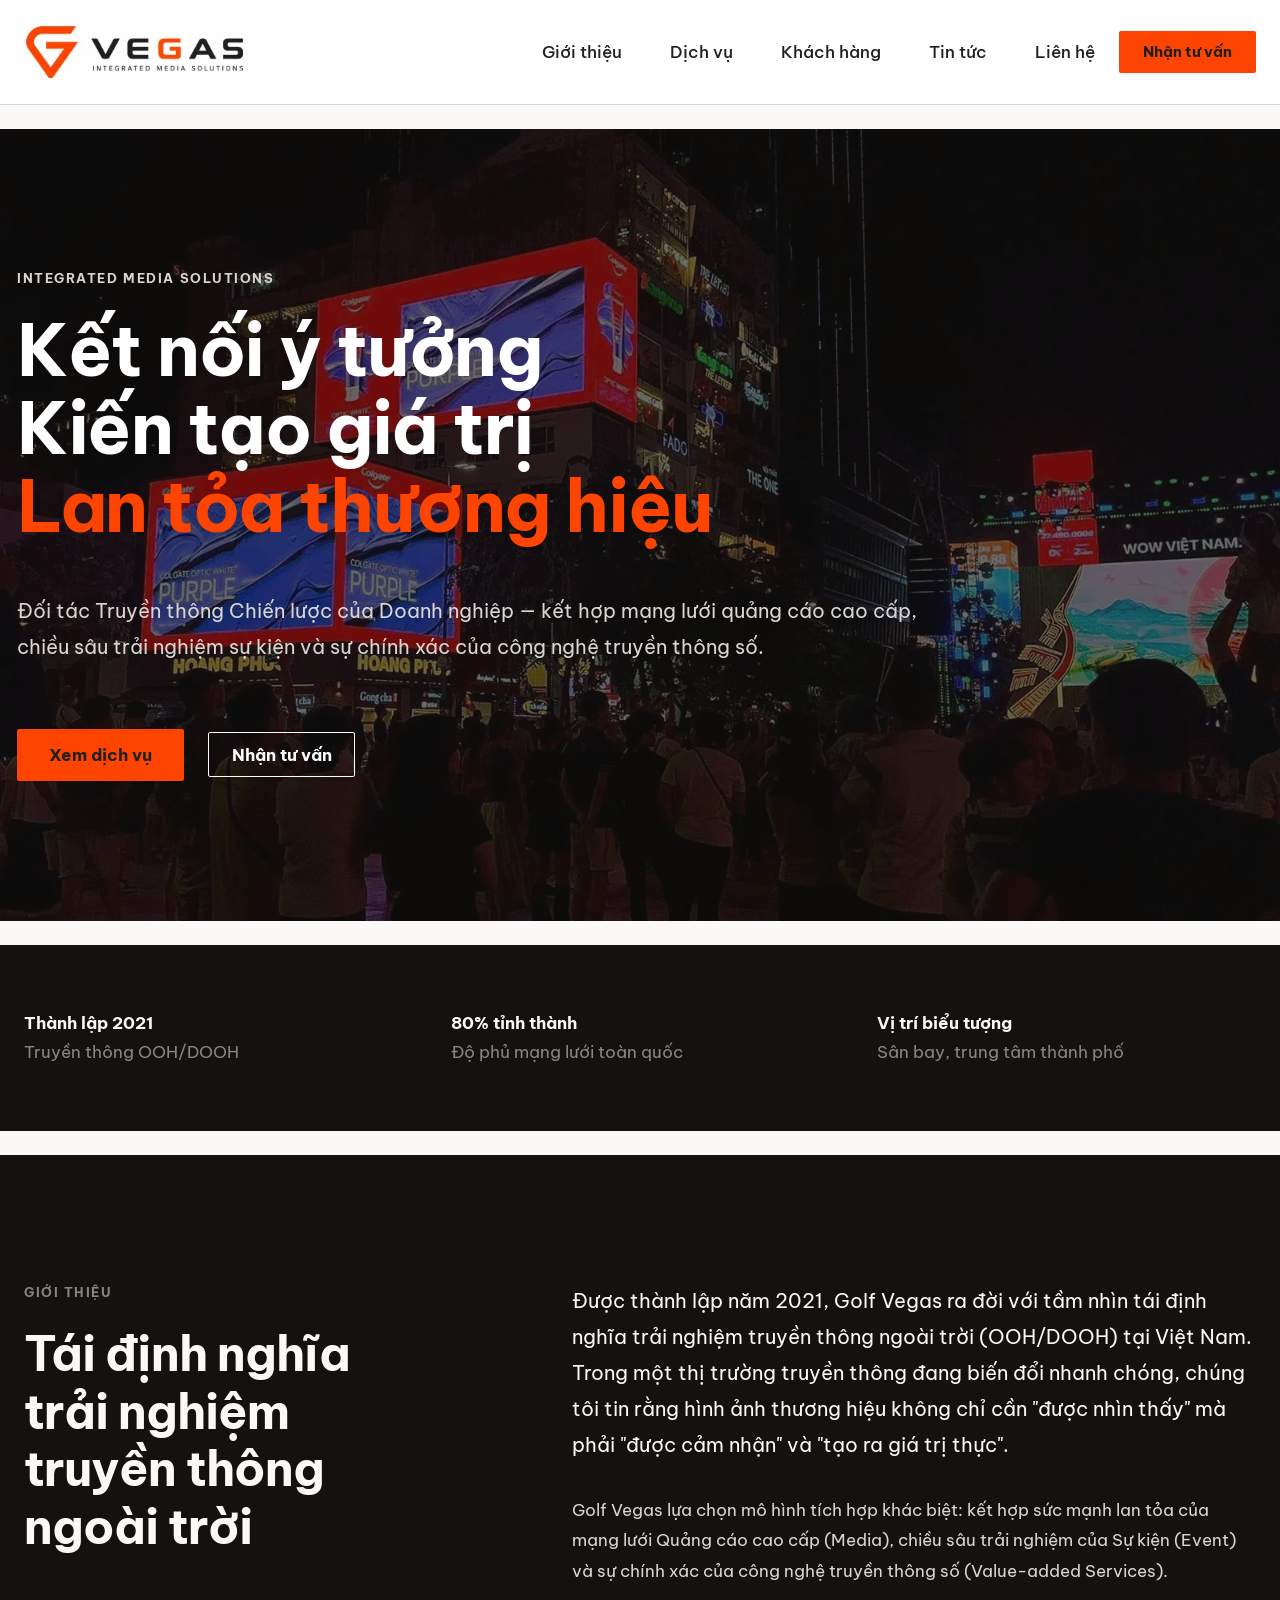
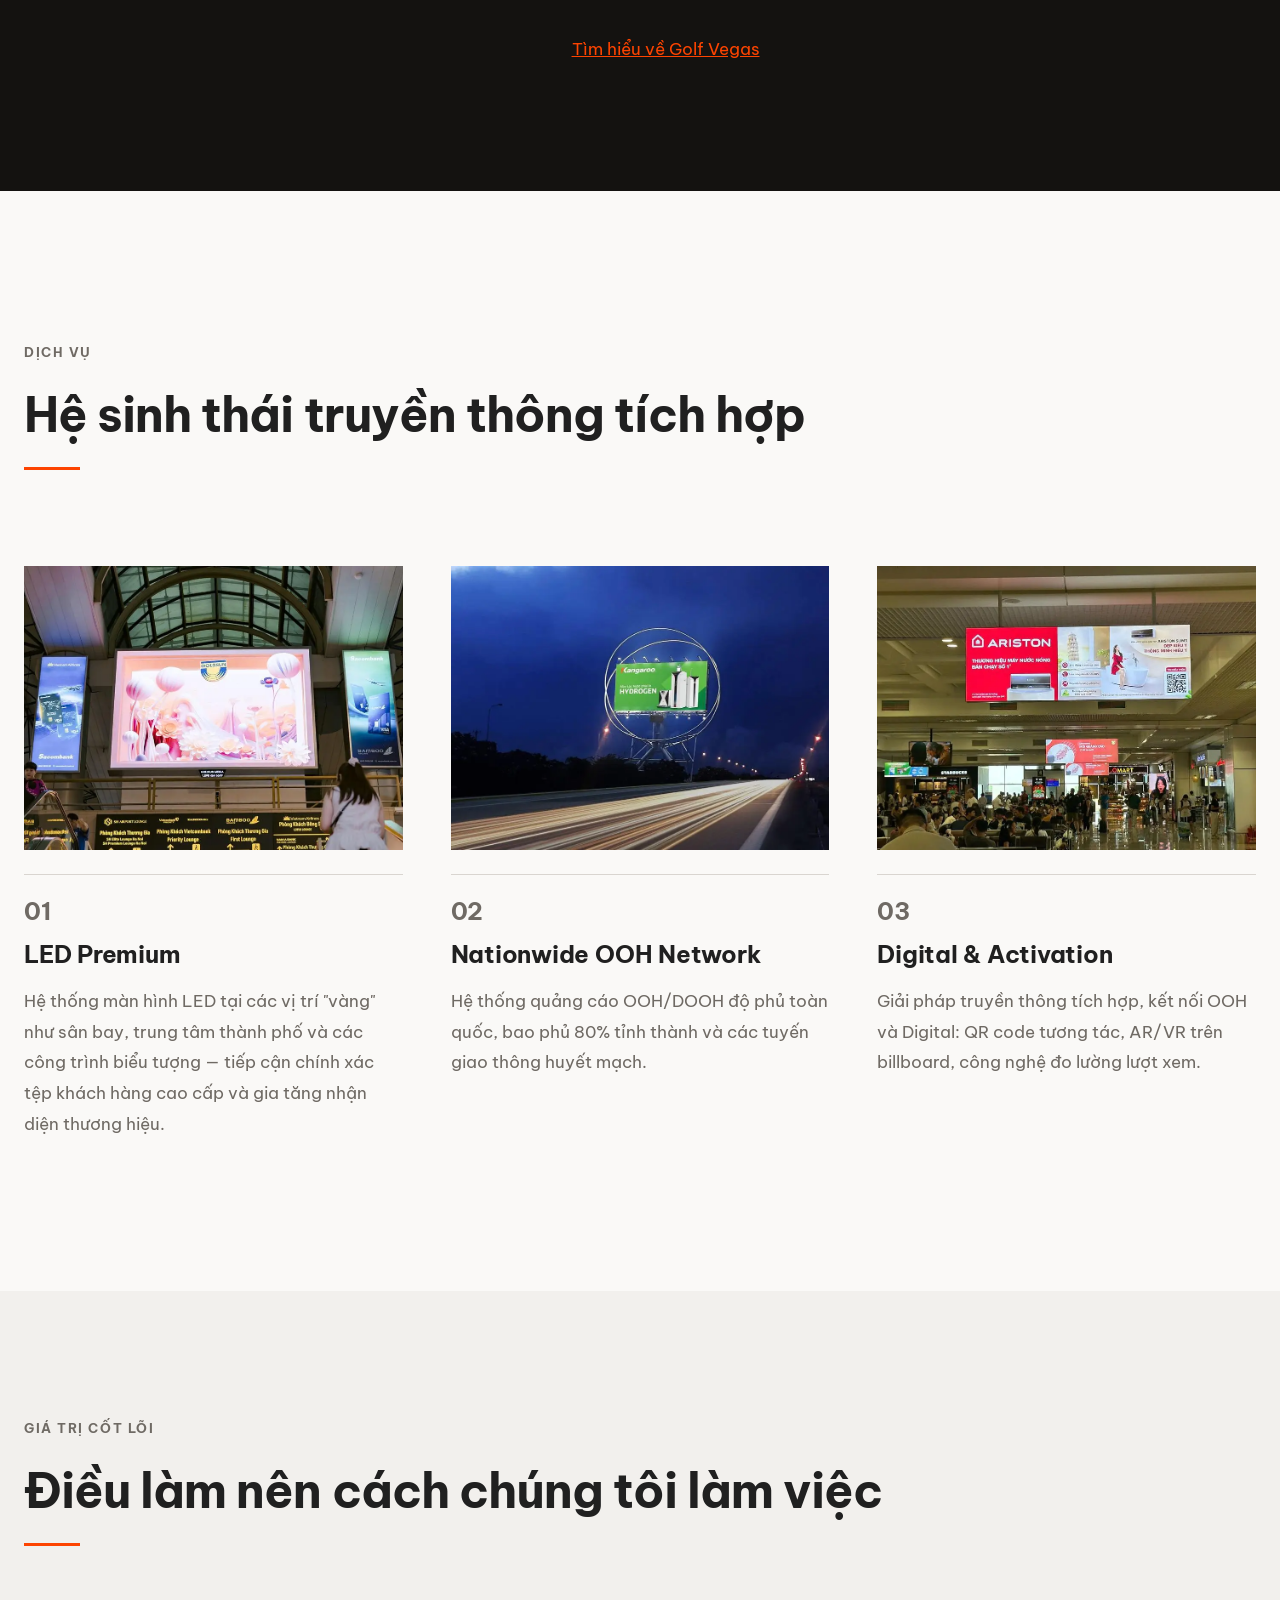
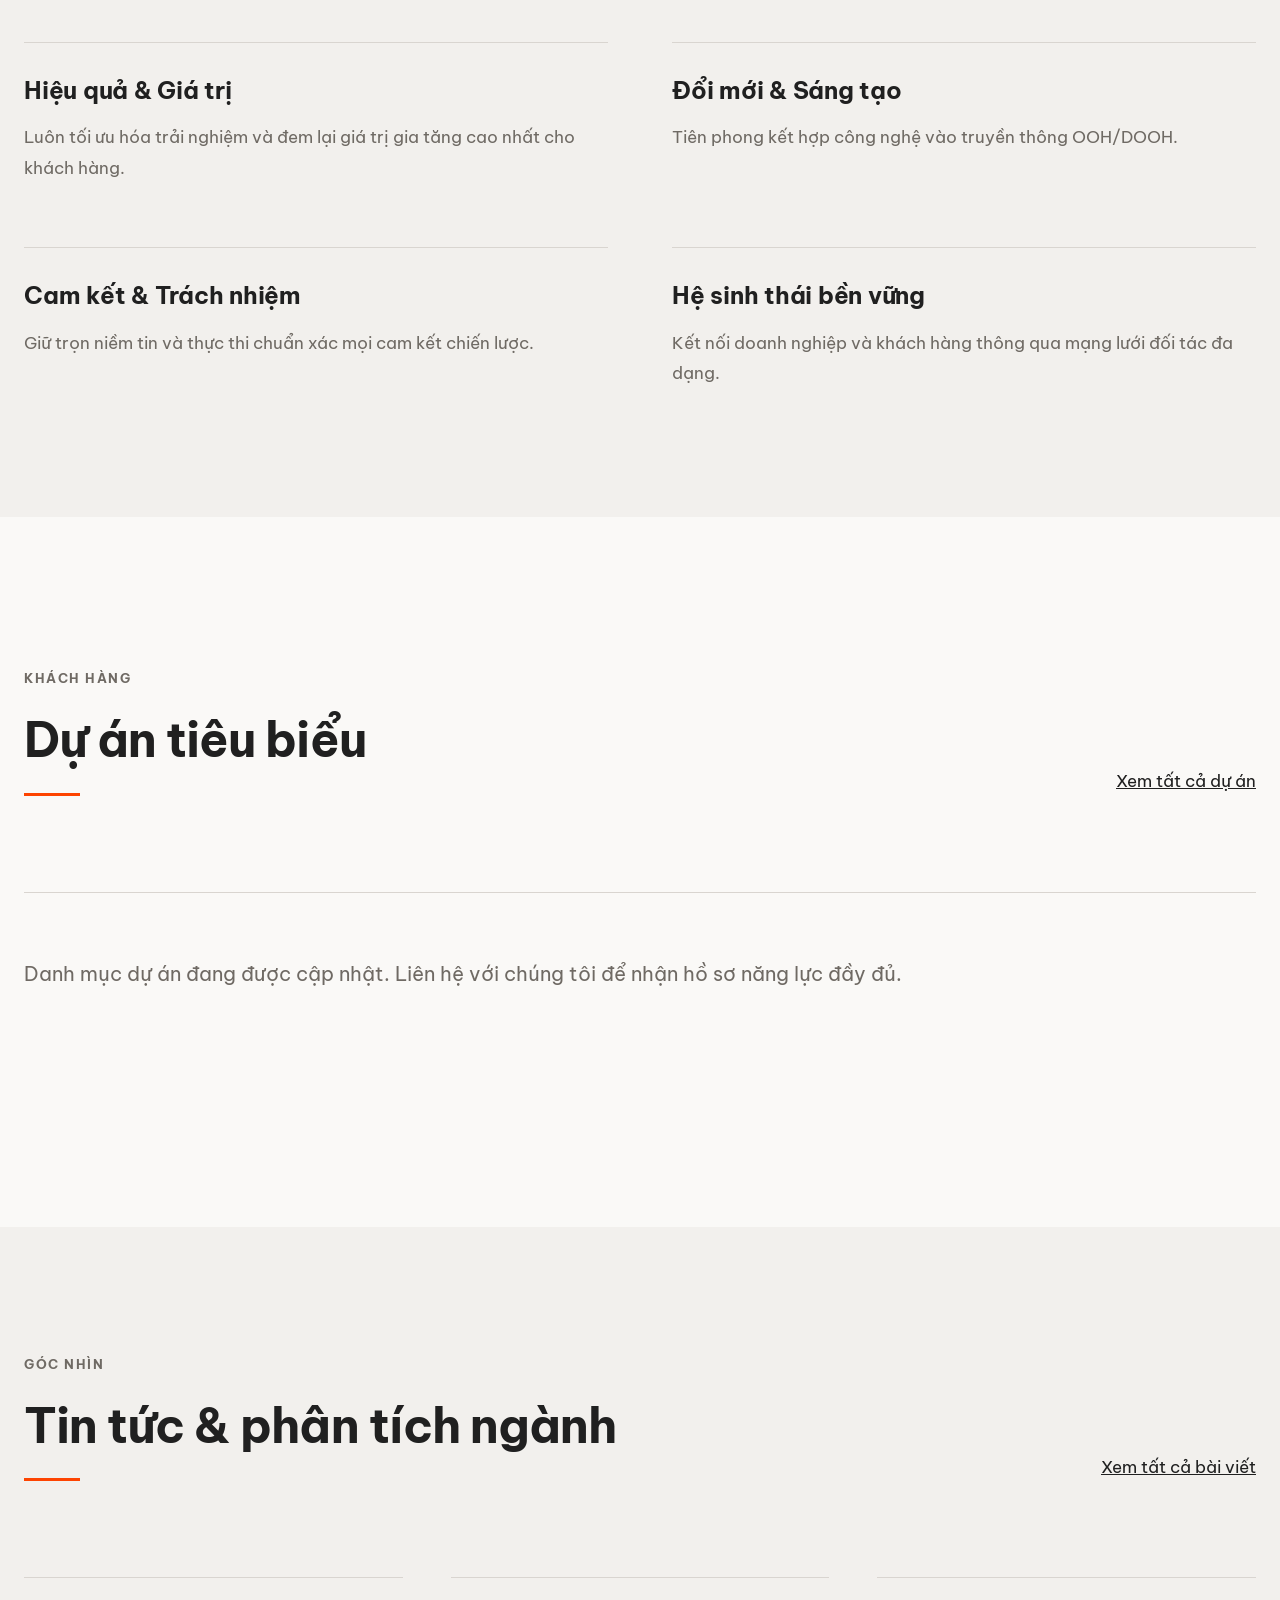
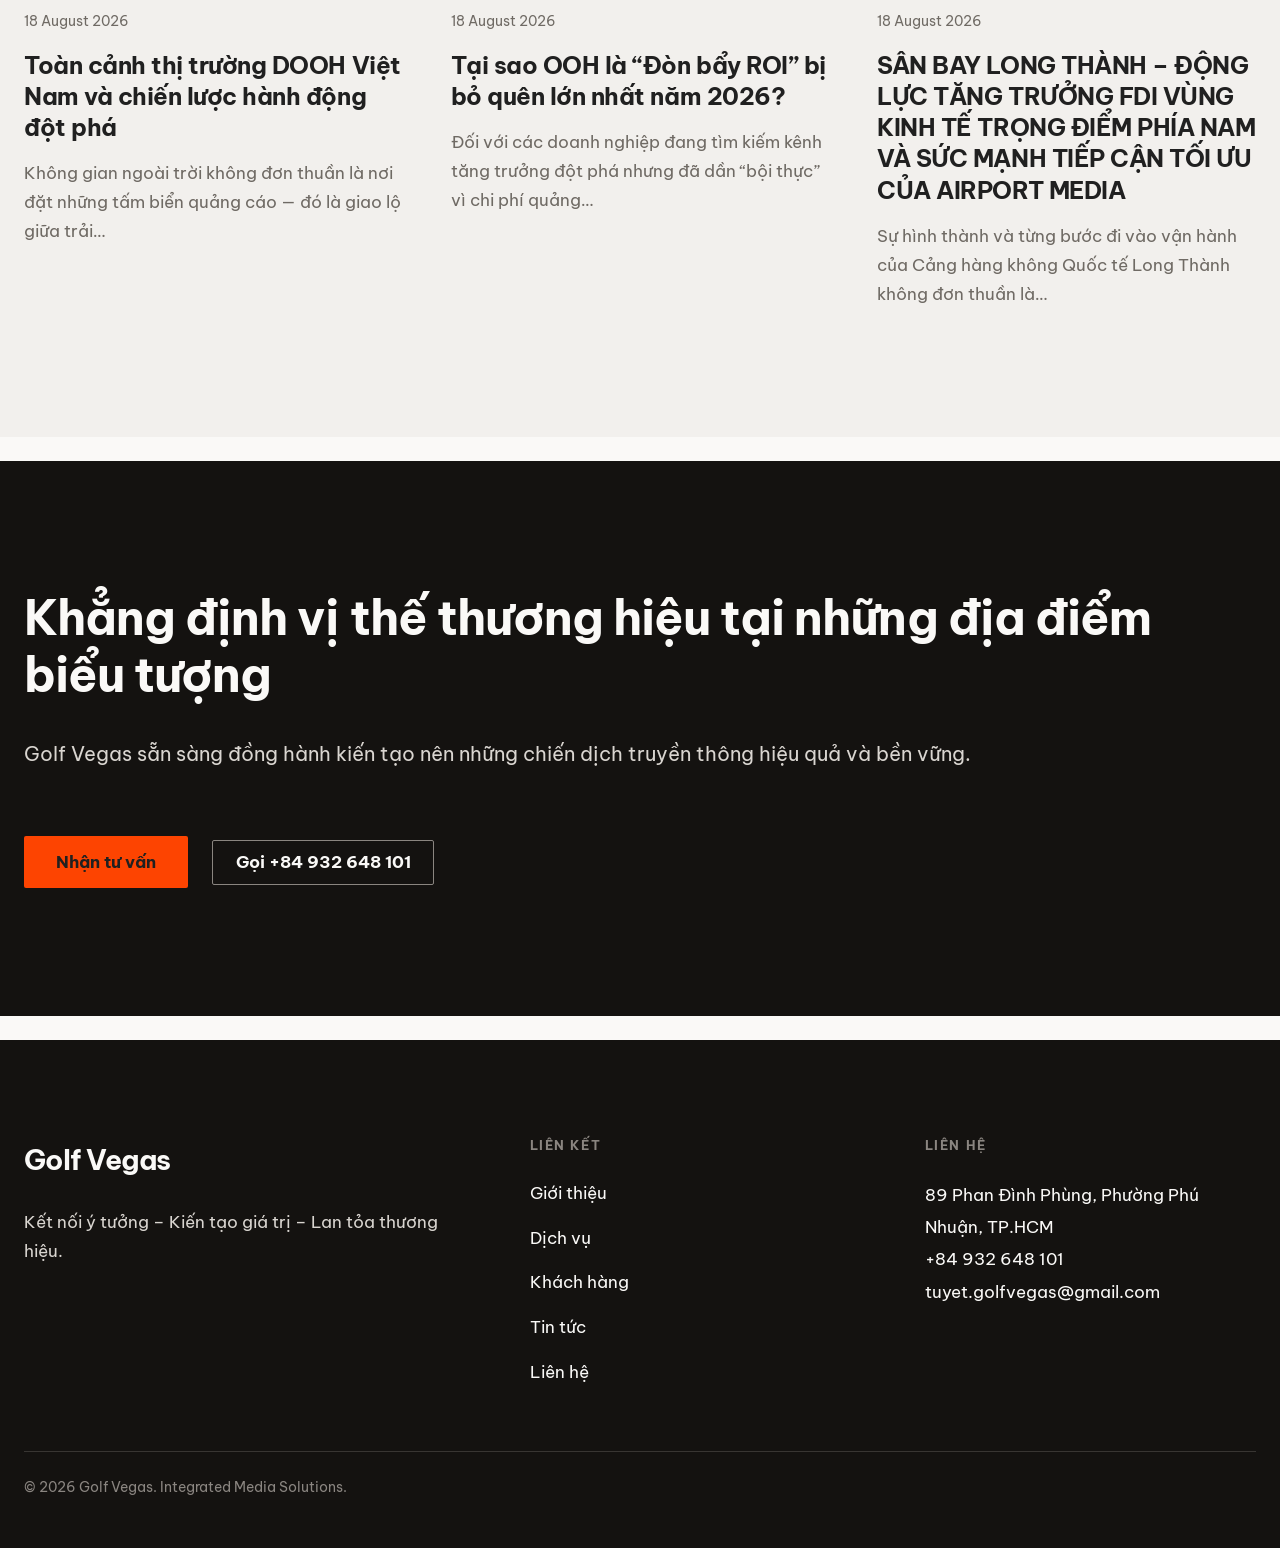
==== commit b47fefa4: "Thêm 4 bài viết và form liên hệ" ====
--- a/index.html
+++ b/index.html
@@ -81,6 +81,22 @@
 :root :where(.wp-block-image figcaption){color:#555;font-size:13px;text-align:center}.is-dark-theme :root :where(.wp-block-image figcaption){color:#ffffffa6}.wp-block-image{margin:0 0 1em}
 /*# sourceURL=wp-includes/blocks/image/theme.min.css */
 </style>
+<style id="wp-block-post-date-inline-css">
+.wp-block-post-date{box-sizing:border-box}
+/*# sourceURL=wp-includes/blocks/post-date/style.min.css */
+</style>
+<style id="wp-block-post-title-inline-css">
+.wp-block-post-title{box-sizing:border-box;word-break:break-word}.wp-block-post-title :where(a){display:inline-block;font-family:inherit;font-size:inherit;font-style:inherit;font-weight:inherit;letter-spacing:inherit;line-height:inherit;text-decoration:inherit}
+/*# sourceURL=wp-includes/blocks/post-title/style.min.css */
+</style>
+<style id="wp-block-post-excerpt-inline-css">
+:where(.wp-block-post-excerpt){box-sizing:border-box;margin-bottom:var(--wp--style--block-gap);margin-top:var(--wp--style--block-gap)}.wp-block-post-excerpt__excerpt{margin-bottom:0;margin-top:0}.wp-block-post-excerpt__more-text{margin-bottom:0;margin-top:var(--wp--style--block-gap)}.wp-block-post-excerpt__more-link{display:inline-block}
+/*# sourceURL=wp-includes/blocks/post-excerpt/style.min.css */
+</style>
+<style id="wp-block-post-template-inline-css">
+.wp-block-post-template{box-sizing:border-box;list-style:none;margin-bottom:0;margin-top:0;max-width:100%;padding:0}.wp-block-post-template.is-flex-container{display:flex;flex-direction:row;flex-wrap:wrap;gap:1.25em}.wp-block-post-template.is-flex-container>li{margin:0;width:100%}@media (min-width:600px){.wp-block-post-template.is-flex-container.is-flex-container.columns-2>li{width:calc(50% - .625em)}.wp-block-post-template.is-flex-container.is-flex-container.columns-3>li{width:calc(33.33333% - .83333em)}.wp-block-post-template.is-flex-container.is-flex-container.columns-4>li{width:calc(25% - .9375em)}.wp-block-post-template.is-flex-container.is-flex-container.columns-5>li{width:calc(20% - 1em)}.wp-block-post-template.is-flex-container.is-flex-container.columns-6>li{width:calc(16.66667% - 1.04167em)}}@media (max-width:600px){.wp-block-post-template-is-layout-grid.wp-block-post-template-is-layout-grid.wp-block-post-template-is-layout-grid.wp-block-post-template-is-layout-grid{grid-template-columns:1fr}}.wp-block-post-template-is-layout-constrained>li>.alignright,.wp-block-post-template-is-layout-flow>li>.alignright{float:right;margin-inline-end:0;margin-inline-start:2em}.wp-block-post-template-is-layout-constrained>li>.alignleft,.wp-block-post-template-is-layout-flow>li>.alignleft{float:left;margin-inline-end:2em;margin-inline-start:0}.wp-block-post-template-is-layout-constrained>li>.aligncenter,.wp-block-post-template-is-layout-flow>li>.aligncenter{margin-inline-end:auto;margin-inline-start:auto}
+/*# sourceURL=wp-includes/blocks/post-template/style.min.css */
+</style>
 <style id="wp-block-site-title-inline-css">
 .wp-block-site-title{box-sizing:border-box}.wp-block-site-title :where(a){color:inherit;font-family:inherit;font-size:inherit;font-style:inherit;font-weight:inherit;letter-spacing:inherit;line-height:inherit;text-decoration:inherit}
 /*# sourceURL=wp-includes/blocks/site-title/style.min.css */
@@ -100,6 +116,7 @@
 <style id="global-styles-inline-css">
 :root{--wp--preset--aspect-ratio--square: 1;--wp--preset--aspect-ratio--4-3: 4/3;--wp--preset--aspect-ratio--3-4: 3/4;--wp--preset--aspect-ratio--3-2: 3/2;--wp--preset--aspect-ratio--2-3: 2/3;--wp--preset--aspect-ratio--16-9: 16/9;--wp--preset--aspect-ratio--9-16: 9/16;--wp--preset--color--black: #000000;--wp--preset--color--cyan-bluish-gray: #abb8c3;--wp--preset--color--white: #FFFFFF;--wp--preset--color--pale-pink: #f78da7;--wp--preset--color--vivid-red: #cf2e2e;--wp--preset--color--luminous-vivid-orange: #ff6900;--wp--preset--color--luminous-vivid-amber: #fcb900;--wp--preset--color--light-green-cyan: #7bdcb5;--wp--preset--color--vivid-green-cyan: #00d084;--wp--preset--color--pale-cyan-blue: #8ed1fc;--wp--preset--color--vivid-cyan-blue: #0693e3;--wp--preset--color--vivid-purple: #9b51e0;--wp--preset--color--brand: #FD4401;--wp--preset--color--ink: #202020;--wp--preset--color--charcoal: #141210;--wp--preset--color--base: #FAF9F7;--wp--preset--color--surface: #F2F0ED;--wp--preset--color--line: #D9D5D0;--wp--preset--color--muted: #6F6A64;--wp--preset--color--muted-inverse: #8A8580;--wp--preset--gradient--vivid-cyan-blue-to-vivid-purple: linear-gradient(135deg,rgb(6,147,227) 0%,rgb(155,81,224) 100%);--wp--preset--gradient--light-green-cyan-to-vivid-green-cyan: linear-gradient(135deg,rgb(122,220,180) 0%,rgb(0,208,130) 100%);--wp--preset--gradient--luminous-vivid-amber-to-luminous-vivid-orange: linear-gradient(135deg,rgb(252,185,0) 0%,rgb(255,105,0) 100%);--wp--preset--gradient--luminous-vivid-orange-to-vivid-red: linear-gradient(135deg,rgb(255,105,0) 0%,rgb(207,46,46) 100%);--wp--preset--gradient--very-light-gray-to-cyan-bluish-gray: linear-gradient(135deg,rgb(238,238,238) 0%,rgb(169,184,195) 100%);--wp--preset--gradient--cool-to-warm-spectrum: linear-gradient(135deg,rgb(74,234,220) 0%,rgb(151,120,209) 20%,rgb(207,42,186) 40%,rgb(238,44,130) 60%,rgb(251,105,98) 80%,rgb(254,248,76) 100%);--wp--preset--gradient--blush-light-purple: linear-gradient(135deg,rgb(255,206,236) 0%,rgb(152,150,240) 100%);--wp--preset--gradient--blush-bordeaux: linear-gradient(135deg,rgb(254,205,165) 0%,rgb(254,45,45) 50%,rgb(107,0,62) 100%);--wp--preset--gradient--luminous-dusk: linear-gradient(135deg,rgb(255,203,112) 0%,rgb(199,81,192) 50%,rgb(65,88,208) 100%);--wp--preset--gradient--pale-ocean: linear-gradient(135deg,rgb(255,245,203) 0%,rgb(182,227,212) 50%,rgb(51,167,181) 100%);--wp--preset--gradient--electric-grass: linear-gradient(135deg,rgb(202,248,128) 0%,rgb(113,206,126) 100%);--wp--preset--gradient--midnight: linear-gradient(135deg,rgb(2,3,129) 0%,rgb(40,116,252) 100%);--wp--preset--font-size--small: 13px;--wp--preset--font-size--medium: clamp(14px, 0.875rem + ((1vw - 3.2px) * 0.625), 20px);--wp--preset--font-size--large: clamp(22.041px, 1.378rem + ((1vw - 3.2px) * 1.454), 36px);--wp--preset--font-size--x-large: clamp(25.014px, 1.563rem + ((1vw - 3.2px) * 1.769), 42px);--wp--preset--font-size--eyebrow: 0.8125rem;--wp--preset--font-size--caption: 0.875rem;--wp--preset--font-size--body: clamp(0.875rem, 0.875rem + ((1vw - 0.2rem) * 0.313), 1.063rem);--wp--preset--font-size--lead: clamp(1.125rem, 1.125rem + ((1vw - 0.2rem) * 0.208), 1.25rem);--wp--preset--font-size--xl: clamp(0.984rem, 0.984rem + ((1vw - 0.2rem) * 0.86), 1.5rem);--wp--preset--font-size--xxl: clamp(2rem, 2rem + ((1vw - 0.2rem) * 1.667), 3rem);--wp--preset--font-size--display: clamp(2rem, 2rem + ((1vw - 0.2rem) * 4.167), 4.5rem);--wp--preset--font-family--primary: "Be Vietnam Pro", -apple-system, BlinkMacSystemFont, "Segoe UI", Roboto, sans-serif;--wp--preset--spacing--20: 8px;--wp--preset--spacing--30: 16px;--wp--preset--spacing--40: 24px;--wp--preset--spacing--50: 32px;--wp--preset--spacing--60: 48px;--wp--preset--spacing--70: 64px;--wp--preset--spacing--80: 96px;--wp--preset--spacing--10: 4px;--wp--preset--spacing--90: 128px;--wp--preset--shadow--natural: 6px 6px 9px rgba(0, 0, 0, 0.2);--wp--preset--shadow--deep: 12px 12px 50px rgba(0, 0, 0, 0.4);--wp--preset--shadow--sharp: 6px 6px 0px rgba(0, 0, 0, 0.2);--wp--preset--shadow--outlined: 6px 6px 0px -3px rgb(255, 255, 255), 6px 6px rgb(0, 0, 0);--wp--preset--shadow--crisp: 6px 6px 0px rgb(0, 0, 0);--wp--preset--shadow--subtle: 0 1px 2px rgba(20, 18, 16, 0.04), 0 8px 24px rgba(20, 18, 16, 0.06);--wp--custom--transition--base: 200ms cubic-bezier(0.22, 1, 0.36, 1);--wp--custom--transition--slow: 300ms cubic-bezier(0.22, 1, 0.36, 1);--wp--custom--overlay--image: rgba(20, 18, 16, 0.55);--wp--custom--measure: 68ch;}:root { --wp--style--global--content-size: 40rem;--wp--style--global--wide-size: 80rem; }:where(body) { margin: 0; }.wp-site-blocks { padding-top: var(--wp--style--root--padding-top); padding-bottom: var(--wp--style--root--padding-bottom); }.has-global-padding { padding-right: var(--wp--style--root--padding-right); padding-left: var(--wp--style--root--padding-left); }.has-global-padding > .alignfull { margin-right: calc(var(--wp--style--root--padding-right) * -1); margin-left: calc(var(--wp--style--root--padding-left) * -1); }.has-global-padding :where(:not(.alignfull.is-layout-flow) > .has-global-padding:not(.wp-block-block, .alignfull)) { padding-right: 0; padding-left: 0; }.has-global-padding :where(:not(.alignfull.is-layout-flow) > .has-global-padding:not(.wp-block-block, .alignfull)) > .alignfull { margin-left: 0; margin-right: 0; }.wp-site-blocks > .alignleft { float: left; margin-right: 2em; }.wp-site-blocks > .alignright { float: right; margin-left: 2em; }.wp-site-blocks > .aligncenter { justify-content: center; margin-left: auto; margin-right: auto; }:where(.wp-site-blocks) > * { margin-block-start: var(--wp--preset--spacing--40); margin-block-end: 0; }:where(.wp-site-blocks) > :first-child { margin-block-start: 0; }:where(.wp-site-blocks) > :last-child { margin-block-end: 0; }:root { --wp--style--block-gap: var(--wp--preset--spacing--40); }:root :where(.is-layout-flow) > :first-child{margin-block-start: 0;}:root :where(.is-layout-flow) > :last-child{margin-block-end: 0;}:root :where(.is-layout-flow) > *{margin-block-start: var(--wp--preset--spacing--40);margin-block-end: 0;}:root :where(.is-layout-constrained) > :first-child{margin-block-start: 0;}:root :where(.is-layout-constrained) > :last-child{margin-block-end: 0;}:root :where(.is-layout-constrained) > *{margin-block-start: var(--wp--preset--spacing--40);margin-block-end: 0;}:root :where(.is-layout-flex){gap: var(--wp--preset--spacing--40);}:root :where(.is-layout-grid){gap: var(--wp--preset--spacing--40);}.is-layout-flow > .alignleft{float: left;margin-inline-start: 0;margin-inline-end: 2em;}.is-layout-flow > .alignright{float: right;margin-inline-start: 2em;margin-inline-end: 0;}.is-layout-flow > .aligncenter{margin-left: auto !important;margin-right: auto !important;}.is-layout-constrained > .alignleft{float: left;margin-inline-start: 0;margin-inline-end: 2em;}.is-layout-constrained > .alignright{float: right;margin-inline-start: 2em;margin-inline-end: 0;}.is-layout-constrained > .aligncenter{margin-left: auto !important;margin-right: auto !important;}.is-layout-constrained > :where(:not(.alignleft):not(.alignright):not(.alignfull)){max-width: var(--wp--style--global--content-size);margin-left: auto !important;margin-right: auto !important;}.is-layout-constrained > .alignwide{max-width: var(--wp--style--global--wide-size);}body .is-layout-flex{display: flex;}.is-layout-flex{flex-wrap: wrap;align-items: center;}.is-layout-flex > :is(*, div){margin: 0;}body .is-layout-grid{display: grid;}.is-layout-grid > :is(*, div){margin: 0;}body{background-color: var(--wp--preset--color--base);color: var(--wp--preset--color--ink);font-family: var(--wp--preset--font-family--primary);font-size: var(--wp--preset--font-size--body);font-weight: 400;line-height: 1.7;--wp--style--root--padding-top: 0;--wp--style--root--padding-right: var(--wp--preset--spacing--40);--wp--style--root--padding-bottom: 0;--wp--style--root--padding-left: var(--wp--preset--spacing--40);}a:where(:not(.wp-element-button)){color: var(--wp--preset--color--ink);text-decoration: underline;}:root :where(a:where(:not(.wp-element-button)):hover){color: var(--wp--preset--color--brand);}h1, h2, h3, h4, h5, h6{color: var(--wp--preset--color--ink);font-family: var(--wp--preset--font-family--primary);font-weight: 700;letter-spacing: -0.02em;line-height: 1.2;}h1{font-size: var(--wp--preset--font-size--display);line-height: 1.1;}h2{font-size: var(--wp--preset--font-size--xxl);}h3{font-size: var(--wp--preset--font-size--xl);font-weight: 600;letter-spacing: -0.01em;line-height: 1.3;}h4{font-size: var(--wp--preset--font-size--lead);font-weight: 600;letter-spacing: 0;line-height: 1.4;}:root :where(.wp-element-button, .wp-block-button__link){background-color: var(--wp--preset--color--brand);border-radius: 2px;border-width: 0;color: var(--wp--preset--color--ink);font-family: inherit;font-size: var(--wp--preset--font-size--body);font-style: inherit;font-weight: 600;letter-spacing: inherit;line-height: 1.2;padding-top: 16px;padding-right: 32px;padding-bottom: 16px;padding-left: 32px;text-decoration: none;text-transform: inherit;}:root :where(.wp-element-button:hover, .wp-block-button__link:hover){background-color: var(--wp--preset--color--ink);color: var(--wp--preset--color--white);}:root :where(.wp-element-button:focus, .wp-block-button__link:focus){background-color: var(--wp--preset--color--ink);color: var(--wp--preset--color--white);}:root :where(.wp-element-caption, .wp-block-audio figcaption, .wp-block-embed figcaption, .wp-block-gallery figcaption, .wp-block-image figcaption, .wp-block-table figcaption, .wp-block-video figcaption){color: var(--wp--preset--color--muted);font-size: var(--wp--preset--font-size--caption);}.has-black-color{color: var(--wp--preset--color--black) !important;}.has-cyan-bluish-gray-color{color: var(--wp--preset--color--cyan-bluish-gray) !important;}.has-white-color{color: var(--wp--preset--color--white) !important;}.has-pale-pink-color{color: var(--wp--preset--color--pale-pink) !important;}.has-vivid-red-color{color: var(--wp--preset--color--vivid-red) !important;}.has-luminous-vivid-orange-color{color: var(--wp--preset--color--luminous-vivid-orange) !important;}.has-luminous-vivid-amber-color{color: var(--wp--preset--color--luminous-vivid-amber) !important;}.has-light-green-cyan-color{color: var(--wp--preset--color--light-green-cyan) !important;}.has-vivid-green-cyan-color{color: var(--wp--preset--color--vivid-green-cyan) !important;}.has-pale-cyan-blue-color{color: var(--wp--preset--color--pale-cyan-blue) !important;}.has-vivid-cyan-blue-color{color: var(--wp--preset--color--vivid-cyan-blue) !important;}.has-vivid-purple-color{color: var(--wp--preset--color--vivid-purple) !important;}.has-brand-color{color: var(--wp--preset--color--brand) !important;}.has-ink-color{color: var(--wp--preset--color--ink) !important;}.has-charcoal-color{color: var(--wp--preset--color--charcoal) !important;}.has-base-color{color: var(--wp--preset--color--base) !important;}.has-surface-color{color: var(--wp--preset--color--surface) !important;}.has-line-color{color: var(--wp--preset--color--line) !important;}.has-muted-color{color: var(--wp--preset--color--muted) !important;}.has-muted-inverse-color{color: var(--wp--preset--color--muted-inverse) !important;}.has-black-background-color{background-color: var(--wp--preset--color--black) !important;}.has-cyan-bluish-gray-background-color{background-color: var(--wp--preset--color--cyan-bluish-gray) !important;}.has-white-background-color{background-color: var(--wp--preset--color--white) !important;}.has-pale-pink-background-color{background-color: var(--wp--preset--color--pale-pink) !important;}.has-vivid-red-background-color{background-color: var(--wp--preset--color--vivid-red) !important;}.has-luminous-vivid-orange-background-color{background-color: var(--wp--preset--color--luminous-vivid-orange) !important;}.has-luminous-vivid-amber-background-color{background-color: var(--wp--preset--color--luminous-vivid-amber) !important;}.has-light-green-cyan-background-color{background-color: var(--wp--preset--color--light-green-cyan) !important;}.has-vivid-green-cyan-background-color{background-color: var(--wp--preset--color--vivid-green-cyan) !important;}.has-pale-cyan-blue-background-color{background-color: var(--wp--preset--color--pale-cyan-blue) !important;}.has-vivid-cyan-blue-background-color{background-color: var(--wp--preset--color--vivid-cyan-blue) !important;}.has-vivid-purple-background-color{background-color: var(--wp--preset--color--vivid-purple) !important;}.has-brand-background-color{background-color: var(--wp--preset--color--brand) !important;}.has-ink-background-color{background-color: var(--wp--preset--color--ink) !important;}.has-charcoal-background-color{background-color: var(--wp--preset--color--charcoal) !important;}.has-base-background-color{background-color: var(--wp--preset--color--base) !important;}.has-surface-background-color{background-color: var(--wp--preset--color--surface) !important;}.has-line-background-color{background-color: var(--wp--preset--color--line) !important;}.has-muted-background-color{background-color: var(--wp--preset--color--muted) !important;}.has-muted-inverse-background-color{background-color: var(--wp--preset--color--muted-inverse) !important;}.has-black-border-color{border-color: var(--wp--preset--color--black) !important;}.has-cyan-bluish-gray-border-color{border-color: var(--wp--preset--color--cyan-bluish-gray) !important;}.has-white-border-color{border-color: var(--wp--preset--color--white) !important;}.has-pale-pink-border-color{border-color: var(--wp--preset--color--pale-pink) !important;}.has-vivid-red-border-color{border-color: var(--wp--preset--color--vivid-red) !important;}.has-luminous-vivid-orange-border-color{border-color: var(--wp--preset--color--luminous-vivid-orange) !important;}.has-luminous-vivid-amber-border-color{border-color: var(--wp--preset--color--luminous-vivid-amber) !important;}.has-light-green-cyan-border-color{border-color: var(--wp--preset--color--light-green-cyan) !important;}.has-vivid-green-cyan-border-color{border-color: var(--wp--preset--color--vivid-green-cyan) !important;}.has-pale-cyan-blue-border-color{border-color: var(--wp--preset--color--pale-cyan-blue) !important;}.has-vivid-cyan-blue-border-color{border-color: var(--wp--preset--color--vivid-cyan-blue) !important;}.has-vivid-purple-border-color{border-color: var(--wp--preset--color--vivid-purple) !important;}.has-brand-border-color{border-color: var(--wp--preset--color--brand) !important;}.has-ink-border-color{border-color: var(--wp--preset--color--ink) !important;}.has-charcoal-border-color{border-color: var(--wp--preset--color--charcoal) !important;}.has-base-border-color{border-color: var(--wp--preset--color--base) !important;}.has-surface-border-color{border-color: var(--wp--preset--color--surface) !important;}.has-line-border-color{border-color: var(--wp--preset--color--line) !important;}.has-muted-border-color{border-color: var(--wp--preset--color--muted) !important;}.has-muted-inverse-border-color{border-color: var(--wp--preset--color--muted-inverse) !important;}.has-vivid-cyan-blue-to-vivid-purple-gradient-background{background: var(--wp--preset--gradient--vivid-cyan-blue-to-vivid-purple) !important;}.has-light-green-cyan-to-vivid-green-cyan-gradient-background{background: var(--wp--preset--gradient--light-green-cyan-to-vivid-green-cyan) !important;}.has-luminous-vivid-amber-to-luminous-vivid-orange-gradient-background{background: var(--wp--preset--gradient--luminous-vivid-amber-to-luminous-vivid-orange) !important;}.has-luminous-vivid-orange-to-vivid-red-gradient-background{background: var(--wp--preset--gradient--luminous-vivid-orange-to-vivid-red) !important;}.has-very-light-gray-to-cyan-bluish-gray-gradient-background{background: var(--wp--preset--gradient--very-light-gray-to-cyan-bluish-gray) !important;}.has-cool-to-warm-spectrum-gradient-background{background: var(--wp--preset--gradient--cool-to-warm-spectrum) !important;}.has-blush-light-purple-gradient-background{background: var(--wp--preset--gradient--blush-light-purple) !important;}.has-blush-bordeaux-gradient-background{background: var(--wp--preset--gradient--blush-bordeaux) !important;}.has-luminous-dusk-gradient-background{background: var(--wp--preset--gradient--luminous-dusk) !important;}.has-pale-ocean-gradient-background{background: var(--wp--preset--gradient--pale-ocean) !important;}.has-electric-grass-gradient-background{background: var(--wp--preset--gradient--electric-grass) !important;}.has-midnight-gradient-background{background: var(--wp--preset--gradient--midnight) !important;}.has-small-font-size{font-size: var(--wp--preset--font-size--small) !important;}.has-medium-font-size{font-size: var(--wp--preset--font-size--medium) !important;}.has-large-font-size{font-size: var(--wp--preset--font-size--large) !important;}.has-x-large-font-size{font-size: var(--wp--preset--font-size--x-large) !important;}.has-eyebrow-font-size{font-size: var(--wp--preset--font-size--eyebrow) !important;}.has-caption-font-size{font-size: var(--wp--preset--font-size--caption) !important;}.has-body-font-size{font-size: var(--wp--preset--font-size--body) !important;}.has-lead-font-size{font-size: var(--wp--preset--font-size--lead) !important;}.has-xl-font-size{font-size: var(--wp--preset--font-size--xl) !important;}.has-xxl-font-size{font-size: var(--wp--preset--font-size--xxl) !important;}.has-display-font-size{font-size: var(--wp--preset--font-size--display) !important;}.has-primary-font-family{font-family: var(--wp--preset--font-family--primary) !important;}
 :root :where(.wp-block-separator){color: var(--wp--preset--color--line);}
+:root :where(.wp-block-post-title){letter-spacing: -0.02em;}
 :root :where(.wp-block-site-title){font-weight: 700;letter-spacing: -0.02em;text-decoration: none;}
 /*# sourceURL=global-styles-inline-css */
 </style>
@@ -109,7 +126,7 @@
 /*# sourceURL=block-style-variation-styles-inline-css */
 </style>
 <style id="core-block-supports-inline-css">
-.wp-container-core-group-is-layout-f416fad4{flex-wrap:nowrap;align-items:center;}.wp-container-core-navigation-is-layout-aaea4876{gap:var(--wp--preset--spacing--60);}.wp-container-core-group-is-layout-3aae39b2{justify-content:flex-end;align-items:center;}.wp-container-core-group-is-layout-6f92636e{justify-content:space-between;align-items:center;}.wp-container-core-buttons-is-layout-ea77b1b0{gap:var(--wp--preset--spacing--40);}.wp-container-core-group-is-layout-cb4e2af7{grid-template-columns:repeat(auto-fill, minmax(min(20rem, 100%), 1fr));container-type:inline-size;gap:var(--wp--preset--spacing--60);}.wp-container-core-columns-is-layout-6a8965ec{flex-wrap:nowrap;gap:var(--wp--preset--spacing--60) var(--wp--preset--spacing--90);}.wp-container-core-group-is-layout-6d648ea1 > *{margin-block-start:0;margin-block-end:0;}.wp-container-core-group-is-layout-6d648ea1 > * + *{margin-block-start:var(--wp--preset--spacing--30);margin-block-end:0;}.wp-container-core-group-is-layout-68b344da > *{margin-block-start:0;margin-block-end:0;}.wp-container-core-group-is-layout-68b344da > * + *{margin-block-start:var(--wp--preset--spacing--40);margin-block-end:0;}.wp-container-core-group-is-layout-d2e1fe0c > *{margin-block-start:0;margin-block-end:0;}.wp-container-core-group-is-layout-d2e1fe0c > * + *{margin-block-start:var(--wp--preset--spacing--30);margin-block-end:0;}.wp-container-core-group-is-layout-3019e4ba{grid-template-columns:repeat(auto-fill, minmax(min(26rem, 100%), 1fr));container-type:inline-size;gap:var(--wp--preset--spacing--70);}.wp-container-core-group-is-layout-2c688a53{justify-content:space-between;align-items:flex-end;}.wp-elements-3cae9b315af334cca60f62bfd45e9f06 a:where(:not(.wp-element-button)){color:var(--wp--preset--color--base);}.wp-container-core-navigation-is-layout-010cb98f{gap:var(--wp--preset--spacing--30);flex-direction:column;align-items:flex-start;}.wp-container-core-columns-is-layout-ee3b4cd4{flex-wrap:nowrap;gap:var(--wp--preset--spacing--60) var(--wp--preset--spacing--70);}
+.wp-container-core-group-is-layout-f416fad4{flex-wrap:nowrap;align-items:center;}.wp-container-core-navigation-is-layout-aaea4876{gap:var(--wp--preset--spacing--60);}.wp-container-core-group-is-layout-3aae39b2{justify-content:flex-end;align-items:center;}.wp-container-core-group-is-layout-6f92636e{justify-content:space-between;align-items:center;}.wp-container-core-buttons-is-layout-ea77b1b0{gap:var(--wp--preset--spacing--40);}.wp-container-core-group-is-layout-cb4e2af7{grid-template-columns:repeat(auto-fill, minmax(min(20rem, 100%), 1fr));container-type:inline-size;gap:var(--wp--preset--spacing--60);}.wp-container-core-columns-is-layout-6a8965ec{flex-wrap:nowrap;gap:var(--wp--preset--spacing--60) var(--wp--preset--spacing--90);}.wp-container-core-group-is-layout-6d648ea1 > *{margin-block-start:0;margin-block-end:0;}.wp-container-core-group-is-layout-6d648ea1 > * + *{margin-block-start:var(--wp--preset--spacing--30);margin-block-end:0;}.wp-container-core-group-is-layout-68b344da > *{margin-block-start:0;margin-block-end:0;}.wp-container-core-group-is-layout-68b344da > * + *{margin-block-start:var(--wp--preset--spacing--40);margin-block-end:0;}.wp-container-core-group-is-layout-d2e1fe0c > *{margin-block-start:0;margin-block-end:0;}.wp-container-core-group-is-layout-d2e1fe0c > * + *{margin-block-start:var(--wp--preset--spacing--30);margin-block-end:0;}.wp-container-core-group-is-layout-3019e4ba{grid-template-columns:repeat(auto-fill, minmax(min(26rem, 100%), 1fr));container-type:inline-size;gap:var(--wp--preset--spacing--70);}.wp-container-core-group-is-layout-2c688a53{justify-content:space-between;align-items:flex-end;}.wp-elements-9af4dfb5c5622031bac41566676a5ed8 a:where(:not(.wp-element-button)){color:var(--wp--preset--color--ink);}.wp-container-core-post-template-is-layout-161df03f{grid-template-columns:repeat(auto-fill, minmax(min(18rem, 100%), 1fr));container-type:inline-size;gap:var(--wp--preset--spacing--60);}.wp-elements-3cae9b315af334cca60f62bfd45e9f06 a:where(:not(.wp-element-button)){color:var(--wp--preset--color--base);}.wp-container-core-navigation-is-layout-010cb98f{gap:var(--wp--preset--spacing--30);flex-direction:column;align-items:flex-start;}.wp-container-core-columns-is-layout-ee3b4cd4{flex-wrap:nowrap;gap:var(--wp--preset--spacing--60) var(--wp--preset--spacing--70);}
 /*# sourceURL=core-block-supports-inline-css */
 </style>
 <style id="wp-block-template-skip-link-inline-css">
@@ -444,17 +461,33 @@
 
 
 
-<div class="wp-block-query alignwide is-layout-flow wp-block-query-is-layout-flow">
-
-<div class="wp-block-query-no-results">
-
-<p class="gv-empty has-lead-font-size wp-block-paragraph">Chuyên mục góc nhìn đang được xây dựng. Những bài phân tích đầu tiên sẽ sớm được đăng tải.</p>
-
-
-
-
-
-</div></div>
+<div class="wp-block-query alignwide is-layout-flow wp-block-query-is-layout-flow"><ul class="wp-block-post-template is-layout-grid wp-container-core-post-template-is-layout-161df03f wp-block-post-template-is-layout-grid"><li class="wp-block-post post-46 post type-post status-publish format-standard has-post-thumbnail hentry category-uncategorized">
+
+<div class="wp-block-group has-global-padding is-layout-constrained wp-container-core-group-is-layout-d2e1fe0c wp-block-group-is-layout-constrained" style="border-top-color:var(--wp--preset--color--line);border-top-width:1px;padding-top:var(--wp--preset--spacing--50)"><div class="wp-block-post-date has-text-color has-muted-color has-caption-font-size"><time datetime="2026-08-18T14:30:03+07:00">18 August 2026</time></div>
+
+<h2 style="line-height:1.3" class="has-link-color wp-elements-9af4dfb5c5622031bac41566676a5ed8 wp-block-post-title has-xl-font-size"><a href="toan-canh-thi-truong-dooh-viet-nam-va-chien-luoc-hanh-dong-dot-pha/" target="_self" >Toàn cảnh thị trường DOOH Việt Nam và chiến lược hành động đột phá</a></h2>
+
+<div class="wp-block-post-excerpt has-text-color has-muted-color has-body-font-size"><p class="wp-block-post-excerpt__excerpt">Không gian ngoài trời không đơn thuần là nơi đặt những tấm biển quảng cáo — đó là giao lộ giữa trải&hellip; </p></div></div>
+
+</li><li class="wp-block-post post-44 post type-post status-publish format-standard has-post-thumbnail hentry category-uncategorized">
+
+<div class="wp-block-group has-global-padding is-layout-constrained wp-container-core-group-is-layout-d2e1fe0c wp-block-group-is-layout-constrained" style="border-top-color:var(--wp--preset--color--line);border-top-width:1px;padding-top:var(--wp--preset--spacing--50)"><div class="wp-block-post-date has-text-color has-muted-color has-caption-font-size"><time datetime="2026-08-18T14:30:03+07:00">18 August 2026</time></div>
+
+<h2 style="line-height:1.3" class="has-link-color wp-elements-9af4dfb5c5622031bac41566676a5ed8 wp-block-post-title has-xl-font-size"><a href="tai-sao-ooh-la-don-bay-roi-bi-bo-quen-lon-nhat-nam-2026/" target="_self" >Tại sao OOH là &#8220;Đòn bẩy ROI&#8221; bị bỏ quên lớn nhất năm 2026?</a></h2>
+
+<div class="wp-block-post-excerpt has-text-color has-muted-color has-body-font-size"><p class="wp-block-post-excerpt__excerpt">Đối với các doanh nghiệp đang tìm kiếm kênh tăng trưởng đột phá nhưng đã dần &#8220;bội thực&#8221; vì chi phí quảng&hellip; </p></div></div>
+
+</li><li class="wp-block-post post-42 post type-post status-publish format-standard has-post-thumbnail hentry category-uncategorized">
+
+<div class="wp-block-group has-global-padding is-layout-constrained wp-container-core-group-is-layout-d2e1fe0c wp-block-group-is-layout-constrained" style="border-top-color:var(--wp--preset--color--line);border-top-width:1px;padding-top:var(--wp--preset--spacing--50)"><div class="wp-block-post-date has-text-color has-muted-color has-caption-font-size"><time datetime="2026-08-18T14:30:02+07:00">18 August 2026</time></div>
+
+<h2 style="line-height:1.3" class="has-link-color wp-elements-9af4dfb5c5622031bac41566676a5ed8 wp-block-post-title has-xl-font-size"><a href="san-bay-long-thanh-dong-luc-tang-truong-fdi-vung-kinh-te-trong-diem-ph/" target="_self" >SÂN BAY LONG THÀNH &#8211; ĐỘNG LỰC TĂNG TRƯỞNG FDI VÙNG KINH TẾ TRỌNG ĐIỂM PHÍA NAM VÀ SỨC MẠNH TIẾP CẬN TỐI ƯU CỦA AIRPORT MEDIA</a></h2>
+
+<div class="wp-block-post-excerpt has-text-color has-muted-color has-body-font-size"><p class="wp-block-post-excerpt__excerpt">Sự hình thành và từng bước đi vào vận hành của Cảng hàng không Quốc tế Long Thành không đơn thuần là&hellip; </p></div></div>
+
+</li></ul>
+
+</div>
 </div>
 
 
--- a/wp-content/themes/golfvegas/style.css
+++ b/wp-content/themes/golfvegas/style.css
@@ -3,7 +3,7 @@
 Theme URI: https://golfvegas.vn
 Author: Golf Vegas
 Description: Block theme (FSE) cho website Golf Vegas — Integrated Media Solutions. Thiết kế theo hướng trang nhã, hiện đại, sang trọng. Toàn bộ design token nằm trong theme.json.
-Version: 0.1.3
+Version: 0.2.0
 Requires at least: 6.5
 Tested up to: 6.7
 Requires PHP: 8.0
@@ -274,6 +274,126 @@
 	text-underline-offset: 3px;
 }
 
+/* --- Form liên hệ -------------------------------------------------------- */
+
+/*
+ * Form nằm trên nền than. Ô nhập dùng kiểu gạch chân thay vì khung viền kín —
+ * nhẹ nhàng hơn và đúng tinh thần tiết chế ở mục 1 của CLAUDE.md.
+ */
+.gv-form__form {
+	display: grid;
+	gap: var(--wp--preset--spacing--40);
+}
+
+.gv-form__row {
+	display: grid;
+	gap: var(--wp--preset--spacing--20);
+	margin: 0;
+}
+
+.gv-form__label {
+	color: var(--wp--preset--color--line);
+	font-size: var(--wp--preset--font-size--body);
+	font-weight: 500;
+}
+
+.gv-form__required {
+	color: var(--wp--preset--color--brand);
+}
+
+.gv-form__input {
+	width: 100%;
+	padding: var(--wp--preset--spacing--20) 0;
+	border: 0;
+	border-bottom: 1px solid var(--wp--preset--color--muted-inverse);
+	border-radius: 0;
+	background: transparent;
+	color: var(--wp--preset--color--white);
+	font-family: inherit;
+	font-size: var(--wp--preset--font-size--body);
+	line-height: 1.7;
+	transition: border-color var(--wp--custom--transition--base);
+}
+
+.gv-form__input:focus {
+	border-bottom-color: var(--wp--preset--color--brand);
+	outline: none;
+}
+
+/* Vẫn phải có dấu hiệu cho người dùng bàn phím khi trình duyệt bật focus-visible. */
+.gv-form__input:focus-visible {
+	outline: 2px solid var(--wp--preset--color--brand);
+	outline-offset: 4px;
+}
+
+.gv-form__input::placeholder {
+	color: var(--wp--preset--color--muted-inverse);
+}
+
+.gv-form__submit {
+	width: 100%;
+	padding: var(--wp--preset--spacing--30) var(--wp--preset--spacing--50);
+	border: 0;
+	border-radius: 2px;
+	background: var(--wp--preset--color--brand);
+	color: var(--wp--preset--color--ink);
+	cursor: pointer;
+	font-family: inherit;
+	font-size: var(--wp--preset--font-size--body);
+	font-weight: 700;
+	letter-spacing: 0.08em;
+	transition: background var(--wp--custom--transition--base);
+}
+
+.gv-form__submit:hover {
+	background: var(--wp--preset--color--white);
+}
+
+.gv-form__actions {
+	margin: var(--wp--preset--spacing--30) 0 0;
+}
+
+/* Bẫy bot: phải ẩn hoàn toàn nhưng KHÔNG dùng display:none — một số bot bỏ qua
+   trường bị display:none, khiến bẫy mất tác dụng. */
+.gv-form__trap {
+	position: absolute;
+	left: -9999px;
+	width: 1px;
+	height: 1px;
+	overflow: hidden;
+}
+
+.gv-form__notice {
+	margin-bottom: var(--wp--preset--spacing--40);
+	padding: var(--wp--preset--spacing--30) var(--wp--preset--spacing--40);
+	border-left: 3px solid var(--wp--preset--color--brand);
+	background: color-mix(in srgb, var(--wp--preset--color--white) 8%, transparent);
+	font-size: var(--wp--preset--font-size--body);
+}
+
+.gv-form__notice--ok {
+	border-left-color: var(--wp--preset--color--white);
+}
+
+/* Số liệu nổi bật trong bài viết (xem bin/convert-news.py). */
+.gv-stats-inline {
+	margin-block: var(--wp--preset--spacing--50);
+	border-top: 1px solid var(--wp--preset--color--line);
+	border-bottom: 1px solid var(--wp--preset--color--line);
+}
+
+.gv-stats-inline p {
+	margin: 0;
+	line-height: 1.4;
+}
+
+.gv-stats-inline strong {
+	display: block;
+	color: var(--wp--preset--color--brand);
+	font-size: var(--wp--preset--font-size--xl);
+	letter-spacing: -0.02em;
+}
+
 /* --- Mobile -------------------------------------------------------------- */
 
 /*
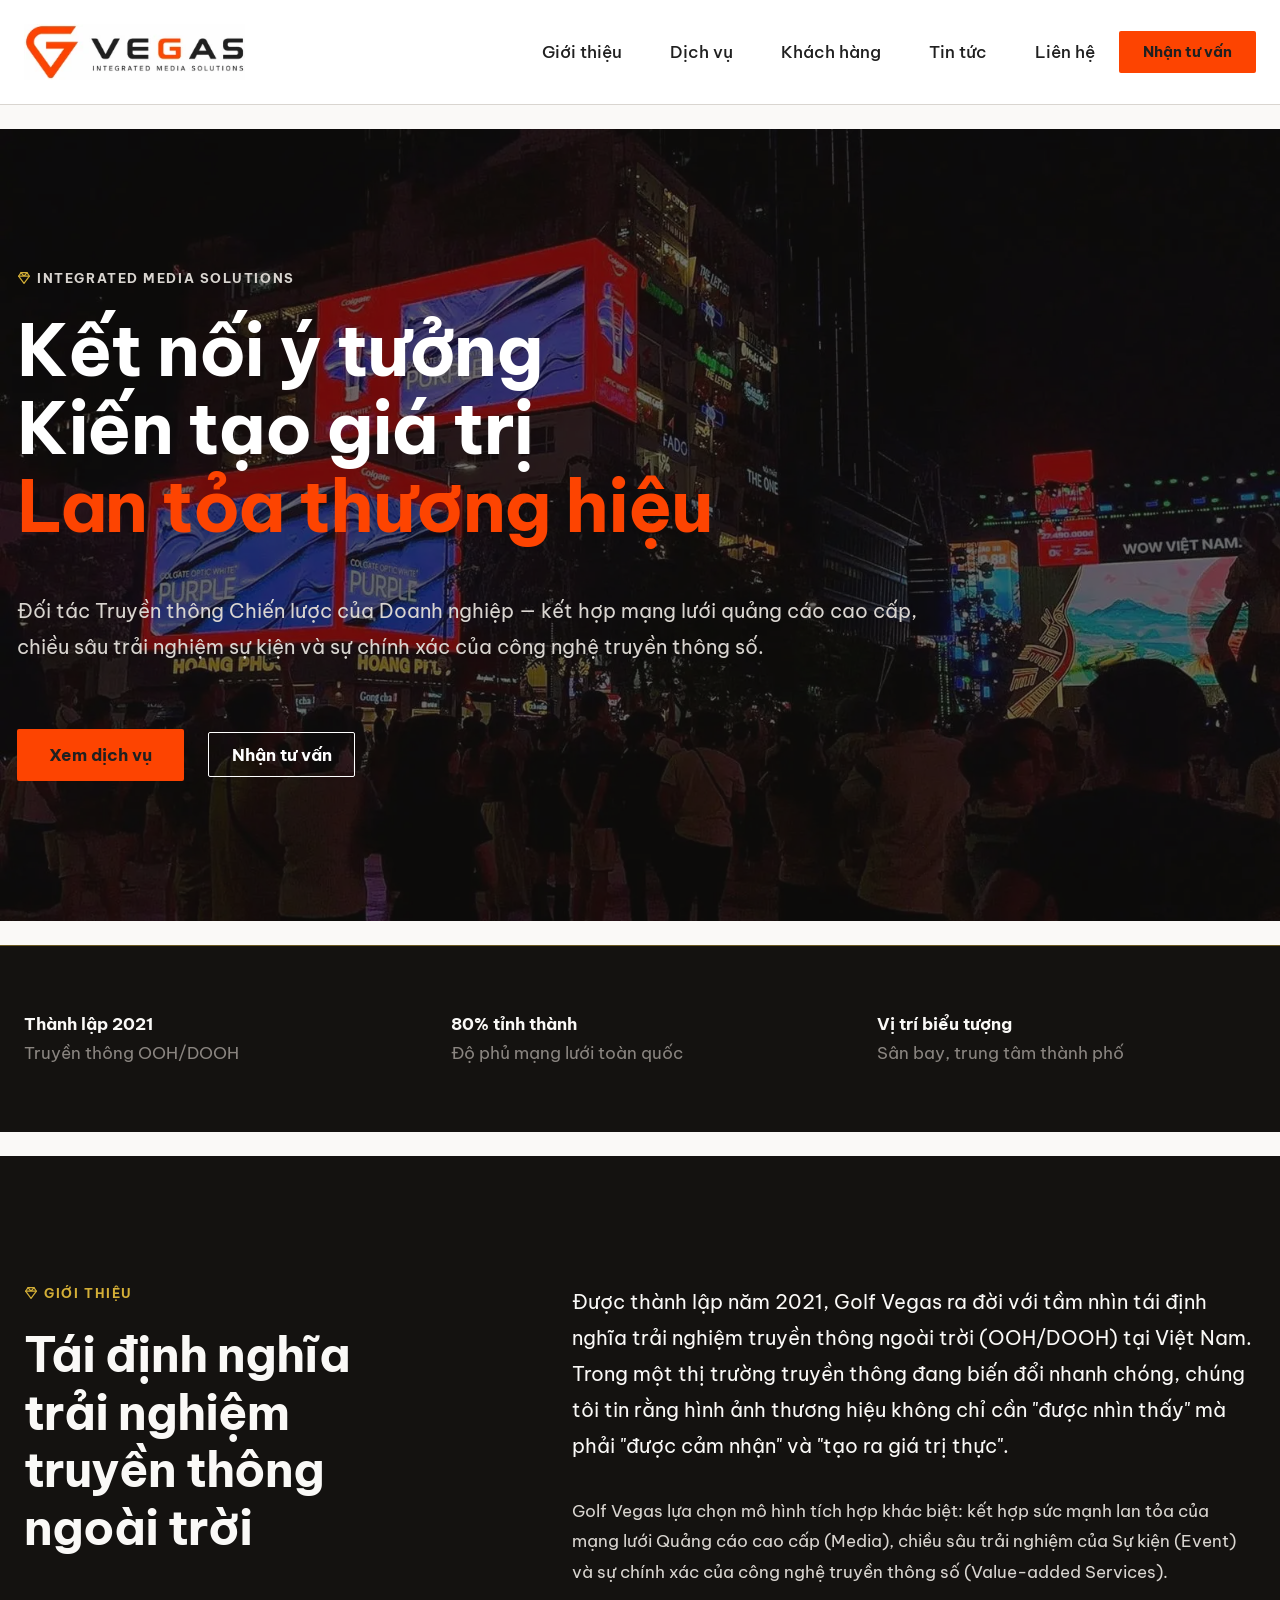
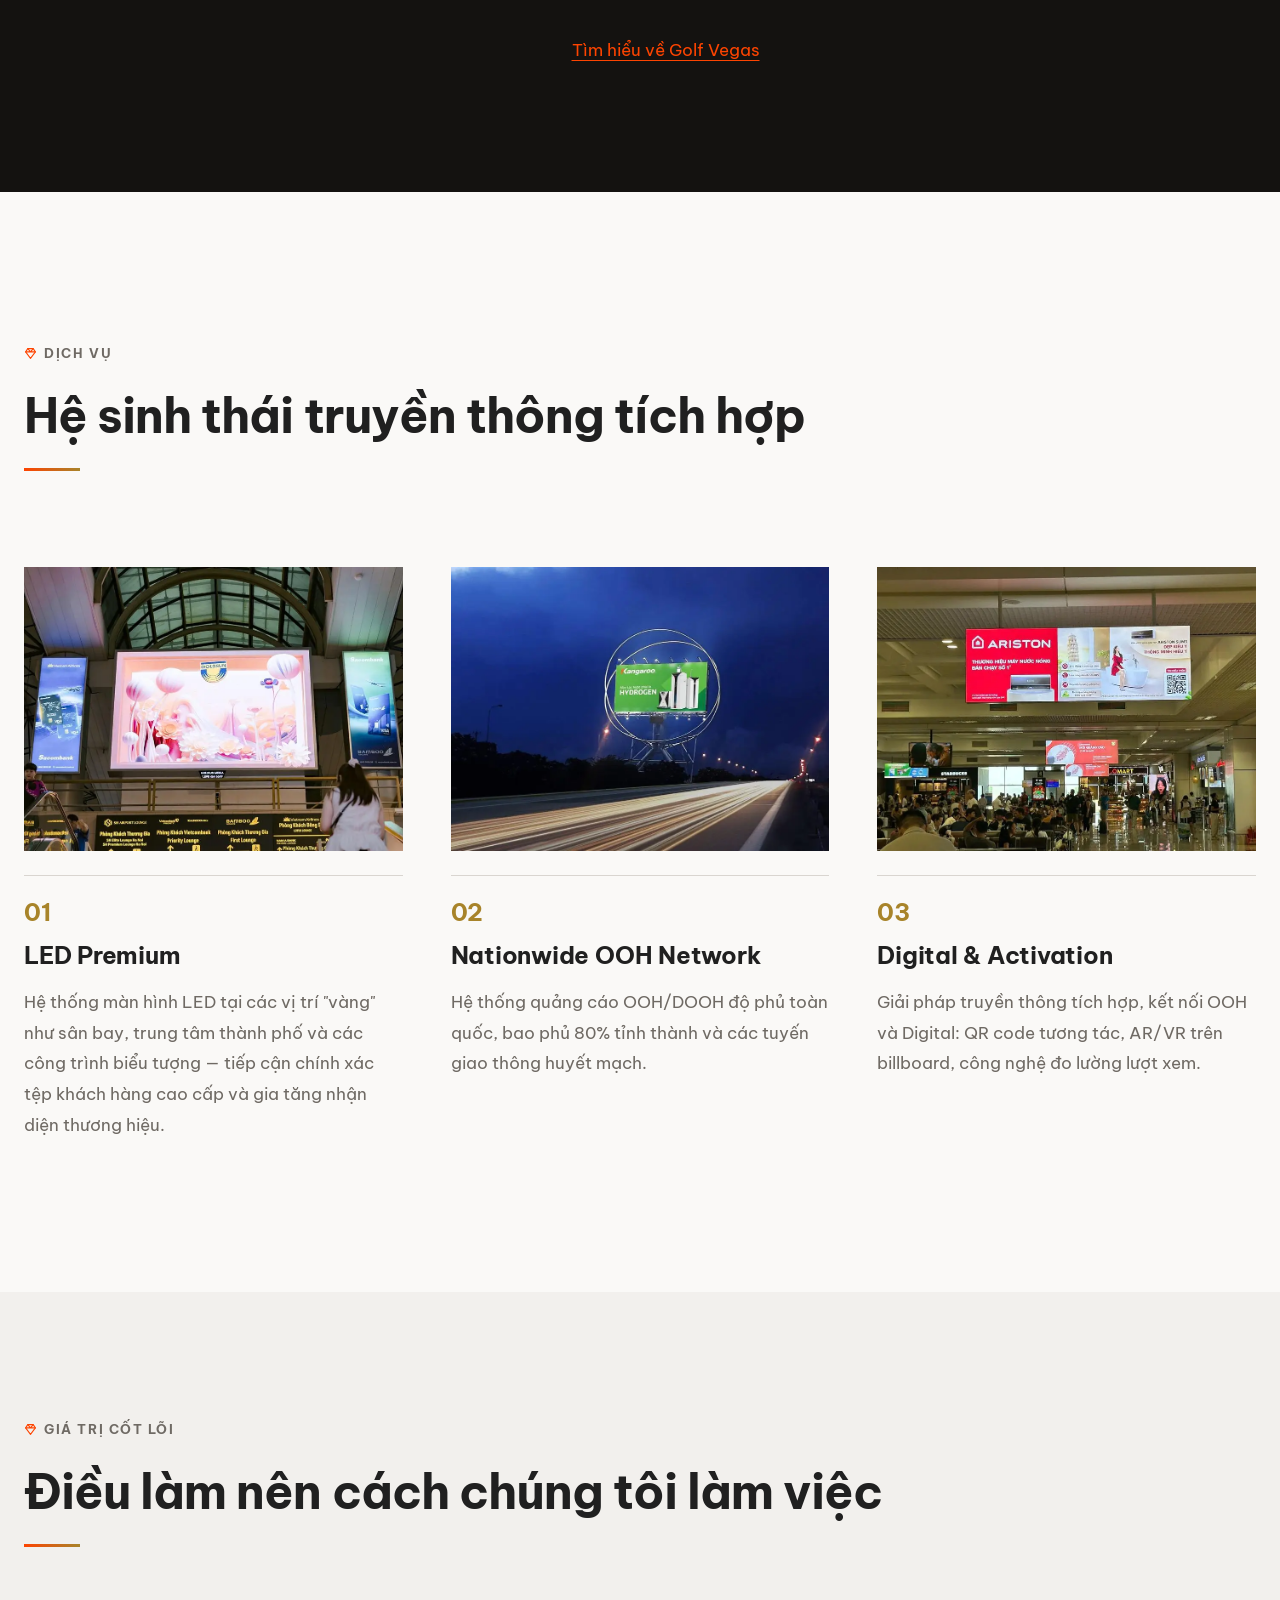
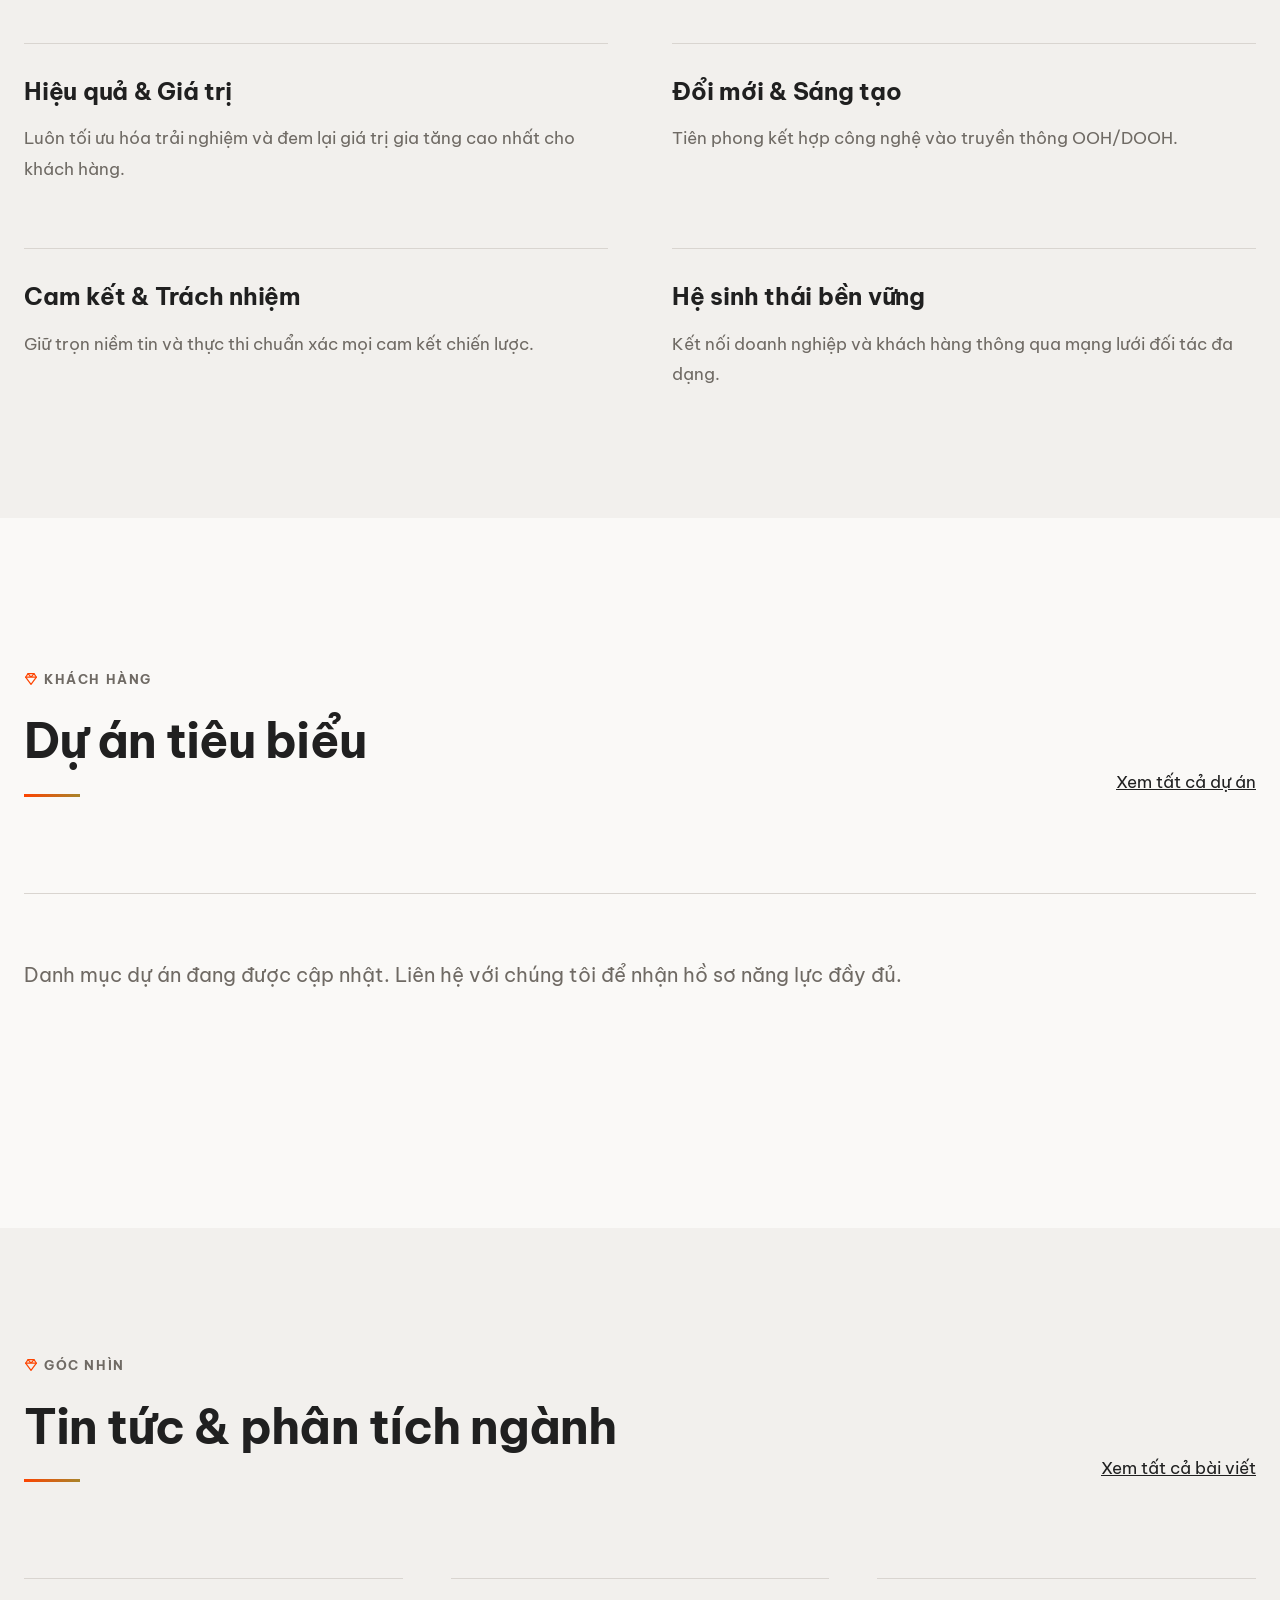
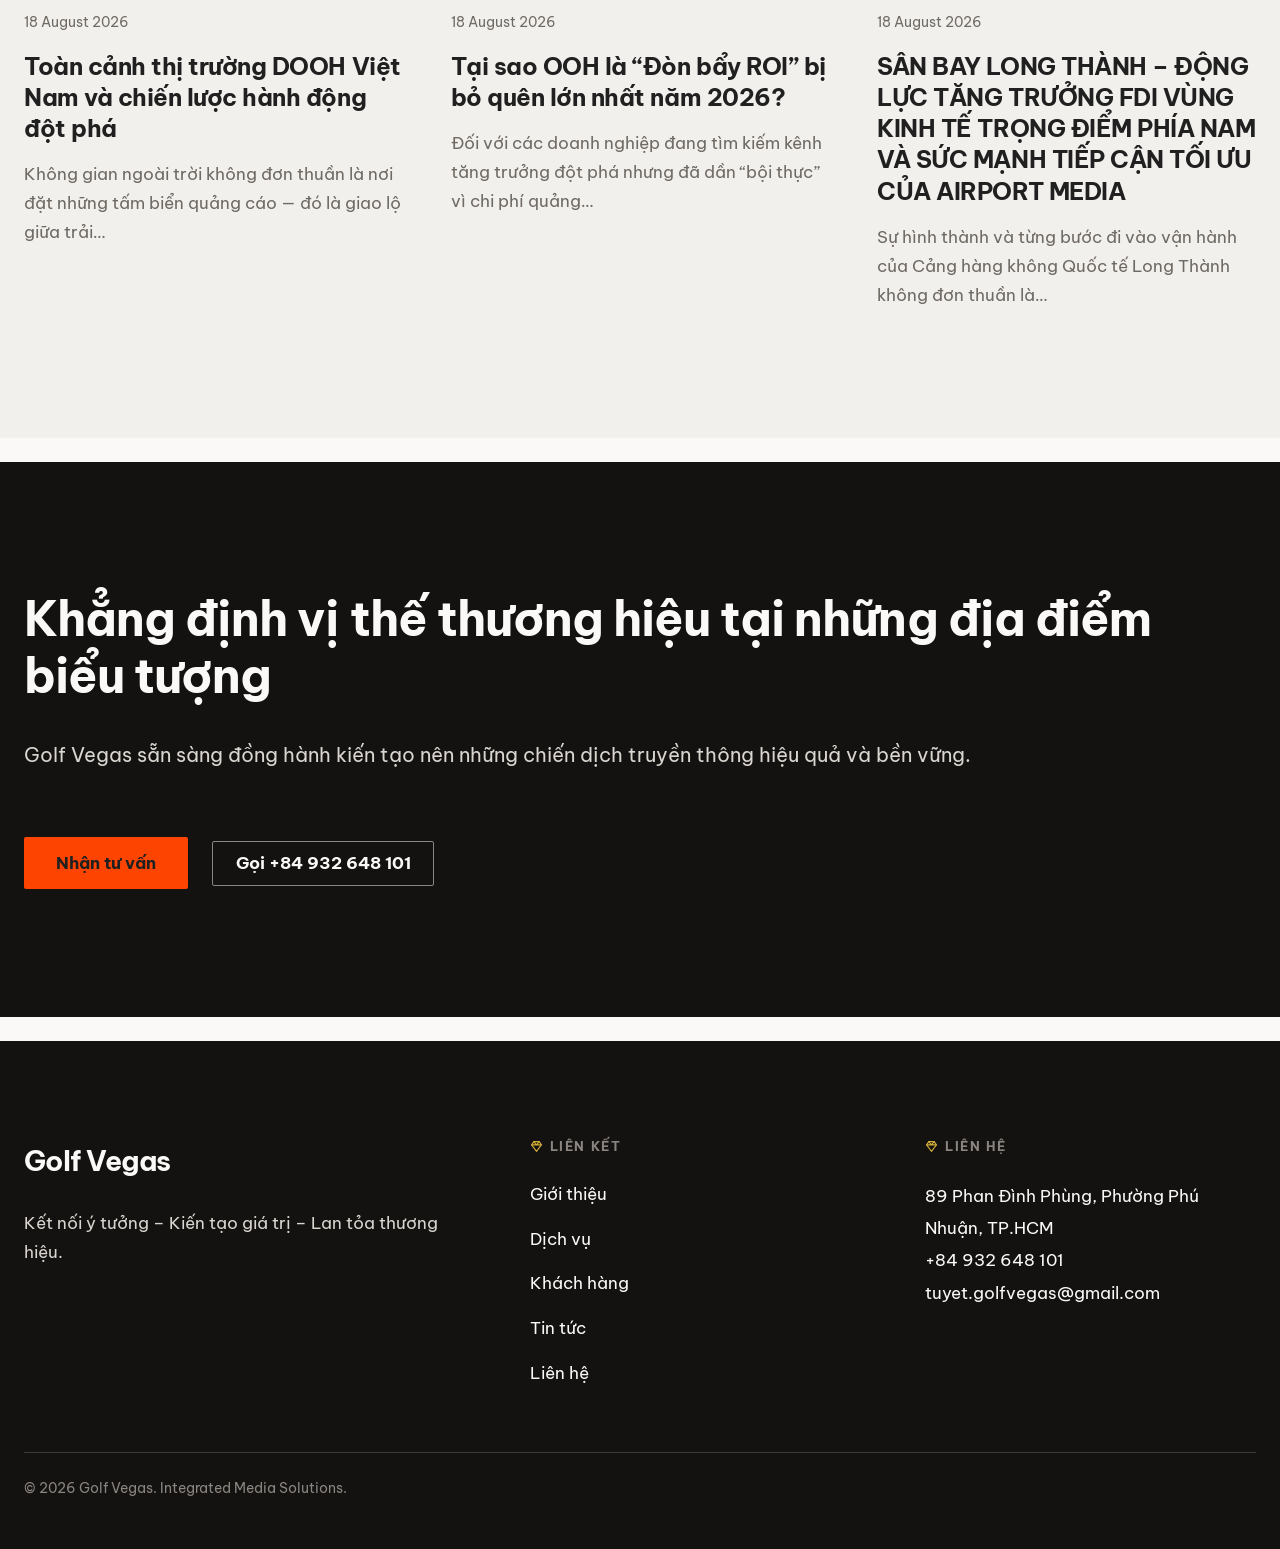
==== commit c679069c: "Diem xuyet vang kim va ruby o heading, dau section" ====
--- a/index.html
+++ b/index.html
@@ -114,7 +114,7 @@
 /*# sourceURL=/wp-includes/css/dist/block-library/common.min.css */
 </style>
 <style id="global-styles-inline-css">
-:root{--wp--preset--aspect-ratio--square: 1;--wp--preset--aspect-ratio--4-3: 4/3;--wp--preset--aspect-ratio--3-4: 3/4;--wp--preset--aspect-ratio--3-2: 3/2;--wp--preset--aspect-ratio--2-3: 2/3;--wp--preset--aspect-ratio--16-9: 16/9;--wp--preset--aspect-ratio--9-16: 9/16;--wp--preset--color--black: #000000;--wp--preset--color--cyan-bluish-gray: #abb8c3;--wp--preset--color--white: #FFFFFF;--wp--preset--color--pale-pink: #f78da7;--wp--preset--color--vivid-red: #cf2e2e;--wp--preset--color--luminous-vivid-orange: #ff6900;--wp--preset--color--luminous-vivid-amber: #fcb900;--wp--preset--color--light-green-cyan: #7bdcb5;--wp--preset--color--vivid-green-cyan: #00d084;--wp--preset--color--pale-cyan-blue: #8ed1fc;--wp--preset--color--vivid-cyan-blue: #0693e3;--wp--preset--color--vivid-purple: #9b51e0;--wp--preset--color--brand: #FD4401;--wp--preset--color--ink: #202020;--wp--preset--color--charcoal: #141210;--wp--preset--color--base: #FAF9F7;--wp--preset--color--surface: #F2F0ED;--wp--preset--color--line: #D9D5D0;--wp--preset--color--muted: #6F6A64;--wp--preset--color--muted-inverse: #8A8580;--wp--preset--gradient--vivid-cyan-blue-to-vivid-purple: linear-gradient(135deg,rgb(6,147,227) 0%,rgb(155,81,224) 100%);--wp--preset--gradient--light-green-cyan-to-vivid-green-cyan: linear-gradient(135deg,rgb(122,220,180) 0%,rgb(0,208,130) 100%);--wp--preset--gradient--luminous-vivid-amber-to-luminous-vivid-orange: linear-gradient(135deg,rgb(252,185,0) 0%,rgb(255,105,0) 100%);--wp--preset--gradient--luminous-vivid-orange-to-vivid-red: linear-gradient(135deg,rgb(255,105,0) 0%,rgb(207,46,46) 100%);--wp--preset--gradient--very-light-gray-to-cyan-bluish-gray: linear-gradient(135deg,rgb(238,238,238) 0%,rgb(169,184,195) 100%);--wp--preset--gradient--cool-to-warm-spectrum: linear-gradient(135deg,rgb(74,234,220) 0%,rgb(151,120,209) 20%,rgb(207,42,186) 40%,rgb(238,44,130) 60%,rgb(251,105,98) 80%,rgb(254,248,76) 100%);--wp--preset--gradient--blush-light-purple: linear-gradient(135deg,rgb(255,206,236) 0%,rgb(152,150,240) 100%);--wp--preset--gradient--blush-bordeaux: linear-gradient(135deg,rgb(254,205,165) 0%,rgb(254,45,45) 50%,rgb(107,0,62) 100%);--wp--preset--gradient--luminous-dusk: linear-gradient(135deg,rgb(255,203,112) 0%,rgb(199,81,192) 50%,rgb(65,88,208) 100%);--wp--preset--gradient--pale-ocean: linear-gradient(135deg,rgb(255,245,203) 0%,rgb(182,227,212) 50%,rgb(51,167,181) 100%);--wp--preset--gradient--electric-grass: linear-gradient(135deg,rgb(202,248,128) 0%,rgb(113,206,126) 100%);--wp--preset--gradient--midnight: linear-gradient(135deg,rgb(2,3,129) 0%,rgb(40,116,252) 100%);--wp--preset--font-size--small: 13px;--wp--preset--font-size--medium: clamp(14px, 0.875rem + ((1vw - 3.2px) * 0.625), 20px);--wp--preset--font-size--large: clamp(22.041px, 1.378rem + ((1vw - 3.2px) * 1.454), 36px);--wp--preset--font-size--x-large: clamp(25.014px, 1.563rem + ((1vw - 3.2px) * 1.769), 42px);--wp--preset--font-size--eyebrow: 0.8125rem;--wp--preset--font-size--caption: 0.875rem;--wp--preset--font-size--body: clamp(0.875rem, 0.875rem + ((1vw - 0.2rem) * 0.313), 1.063rem);--wp--preset--font-size--lead: clamp(1.125rem, 1.125rem + ((1vw - 0.2rem) * 0.208), 1.25rem);--wp--preset--font-size--xl: clamp(0.984rem, 0.984rem + ((1vw - 0.2rem) * 0.86), 1.5rem);--wp--preset--font-size--xxl: clamp(2rem, 2rem + ((1vw - 0.2rem) * 1.667), 3rem);--wp--preset--font-size--display: clamp(2rem, 2rem + ((1vw - 0.2rem) * 4.167), 4.5rem);--wp--preset--font-family--primary: "Be Vietnam Pro", -apple-system, BlinkMacSystemFont, "Segoe UI", Roboto, sans-serif;--wp--preset--spacing--20: 8px;--wp--preset--spacing--30: 16px;--wp--preset--spacing--40: 24px;--wp--preset--spacing--50: 32px;--wp--preset--spacing--60: 48px;--wp--preset--spacing--70: 64px;--wp--preset--spacing--80: 96px;--wp--preset--spacing--10: 4px;--wp--preset--spacing--90: 128px;--wp--preset--shadow--natural: 6px 6px 9px rgba(0, 0, 0, 0.2);--wp--preset--shadow--deep: 12px 12px 50px rgba(0, 0, 0, 0.4);--wp--preset--shadow--sharp: 6px 6px 0px rgba(0, 0, 0, 0.2);--wp--preset--shadow--outlined: 6px 6px 0px -3px rgb(255, 255, 255), 6px 6px rgb(0, 0, 0);--wp--preset--shadow--crisp: 6px 6px 0px rgb(0, 0, 0);--wp--preset--shadow--subtle: 0 1px 2px rgba(20, 18, 16, 0.04), 0 8px 24px rgba(20, 18, 16, 0.06);--wp--custom--transition--base: 200ms cubic-bezier(0.22, 1, 0.36, 1);--wp--custom--transition--slow: 300ms cubic-bezier(0.22, 1, 0.36, 1);--wp--custom--overlay--image: rgba(20, 18, 16, 0.55);--wp--custom--measure: 68ch;}:root { --wp--style--global--content-size: 40rem;--wp--style--global--wide-size: 80rem; }:where(body) { margin: 0; }.wp-site-blocks { padding-top: var(--wp--style--root--padding-top); padding-bottom: var(--wp--style--root--padding-bottom); }.has-global-padding { padding-right: var(--wp--style--root--padding-right); padding-left: var(--wp--style--root--padding-left); }.has-global-padding > .alignfull { margin-right: calc(var(--wp--style--root--padding-right) * -1); margin-left: calc(var(--wp--style--root--padding-left) * -1); }.has-global-padding :where(:not(.alignfull.is-layout-flow) > .has-global-padding:not(.wp-block-block, .alignfull)) { padding-right: 0; padding-left: 0; }.has-global-padding :where(:not(.alignfull.is-layout-flow) > .has-global-padding:not(.wp-block-block, .alignfull)) > .alignfull { margin-left: 0; margin-right: 0; }.wp-site-blocks > .alignleft { float: left; margin-right: 2em; }.wp-site-blocks > .alignright { float: right; margin-left: 2em; }.wp-site-blocks > .aligncenter { justify-content: center; margin-left: auto; margin-right: auto; }:where(.wp-site-blocks) > * { margin-block-start: var(--wp--preset--spacing--40); margin-block-end: 0; }:where(.wp-site-blocks) > :first-child { margin-block-start: 0; }:where(.wp-site-blocks) > :last-child { margin-block-end: 0; }:root { --wp--style--block-gap: var(--wp--preset--spacing--40); }:root :where(.is-layout-flow) > :first-child{margin-block-start: 0;}:root :where(.is-layout-flow) > :last-child{margin-block-end: 0;}:root :where(.is-layout-flow) > *{margin-block-start: var(--wp--preset--spacing--40);margin-block-end: 0;}:root :where(.is-layout-constrained) > :first-child{margin-block-start: 0;}:root :where(.is-layout-constrained) > :last-child{margin-block-end: 0;}:root :where(.is-layout-constrained) > *{margin-block-start: var(--wp--preset--spacing--40);margin-block-end: 0;}:root :where(.is-layout-flex){gap: var(--wp--preset--spacing--40);}:root :where(.is-layout-grid){gap: var(--wp--preset--spacing--40);}.is-layout-flow > .alignleft{float: left;margin-inline-start: 0;margin-inline-end: 2em;}.is-layout-flow > .alignright{float: right;margin-inline-start: 2em;margin-inline-end: 0;}.is-layout-flow > .aligncenter{margin-left: auto !important;margin-right: auto !important;}.is-layout-constrained > .alignleft{float: left;margin-inline-start: 0;margin-inline-end: 2em;}.is-layout-constrained > .alignright{float: right;margin-inline-start: 2em;margin-inline-end: 0;}.is-layout-constrained > .aligncenter{margin-left: auto !important;margin-right: auto !important;}.is-layout-constrained > :where(:not(.alignleft):not(.alignright):not(.alignfull)){max-width: var(--wp--style--global--content-size);margin-left: auto !important;margin-right: auto !important;}.is-layout-constrained > .alignwide{max-width: var(--wp--style--global--wide-size);}body .is-layout-flex{display: flex;}.is-layout-flex{flex-wrap: wrap;align-items: center;}.is-layout-flex > :is(*, div){margin: 0;}body .is-layout-grid{display: grid;}.is-layout-grid > :is(*, div){margin: 0;}body{background-color: var(--wp--preset--color--base);color: var(--wp--preset--color--ink);font-family: var(--wp--preset--font-family--primary);font-size: var(--wp--preset--font-size--body);font-weight: 400;line-height: 1.7;--wp--style--root--padding-top: 0;--wp--style--root--padding-right: var(--wp--preset--spacing--40);--wp--style--root--padding-bottom: 0;--wp--style--root--padding-left: var(--wp--preset--spacing--40);}a:where(:not(.wp-element-button)){color: var(--wp--preset--color--ink);text-decoration: underline;}:root :where(a:where(:not(.wp-element-button)):hover){color: var(--wp--preset--color--brand);}h1, h2, h3, h4, h5, h6{color: var(--wp--preset--color--ink);font-family: var(--wp--preset--font-family--primary);font-weight: 700;letter-spacing: -0.02em;line-height: 1.2;}h1{font-size: var(--wp--preset--font-size--display);line-height: 1.1;}h2{font-size: var(--wp--preset--font-size--xxl);}h3{font-size: var(--wp--preset--font-size--xl);font-weight: 600;letter-spacing: -0.01em;line-height: 1.3;}h4{font-size: var(--wp--preset--font-size--lead);font-weight: 600;letter-spacing: 0;line-height: 1.4;}:root :where(.wp-element-button, .wp-block-button__link){background-color: var(--wp--preset--color--brand);border-radius: 2px;border-width: 0;color: var(--wp--preset--color--ink);font-family: inherit;font-size: var(--wp--preset--font-size--body);font-style: inherit;font-weight: 600;letter-spacing: inherit;line-height: 1.2;padding-top: 16px;padding-right: 32px;padding-bottom: 16px;padding-left: 32px;text-decoration: none;text-transform: inherit;}:root :where(.wp-element-button:hover, .wp-block-button__link:hover){background-color: var(--wp--preset--color--ink);color: var(--wp--preset--color--white);}:root :where(.wp-element-button:focus, .wp-block-button__link:focus){background-color: var(--wp--preset--color--ink);color: var(--wp--preset--color--white);}:root :where(.wp-element-caption, .wp-block-audio figcaption, .wp-block-embed figcaption, .wp-block-gallery figcaption, .wp-block-image figcaption, .wp-block-table figcaption, .wp-block-video figcaption){color: var(--wp--preset--color--muted);font-size: var(--wp--preset--font-size--caption);}.has-black-color{color: var(--wp--preset--color--black) !important;}.has-cyan-bluish-gray-color{color: var(--wp--preset--color--cyan-bluish-gray) !important;}.has-white-color{color: var(--wp--preset--color--white) !important;}.has-pale-pink-color{color: var(--wp--preset--color--pale-pink) !important;}.has-vivid-red-color{color: var(--wp--preset--color--vivid-red) !important;}.has-luminous-vivid-orange-color{color: var(--wp--preset--color--luminous-vivid-orange) !important;}.has-luminous-vivid-amber-color{color: var(--wp--preset--color--luminous-vivid-amber) !important;}.has-light-green-cyan-color{color: var(--wp--preset--color--light-green-cyan) !important;}.has-vivid-green-cyan-color{color: var(--wp--preset--color--vivid-green-cyan) !important;}.has-pale-cyan-blue-color{color: var(--wp--preset--color--pale-cyan-blue) !important;}.has-vivid-cyan-blue-color{color: var(--wp--preset--color--vivid-cyan-blue) !important;}.has-vivid-purple-color{color: var(--wp--preset--color--vivid-purple) !important;}.has-brand-color{color: var(--wp--preset--color--brand) !important;}.has-ink-color{color: var(--wp--preset--color--ink) !important;}.has-charcoal-color{color: var(--wp--preset--color--charcoal) !important;}.has-base-color{color: var(--wp--preset--color--base) !important;}.has-surface-color{color: var(--wp--preset--color--surface) !important;}.has-line-color{color: var(--wp--preset--color--line) !important;}.has-muted-color{color: var(--wp--preset--color--muted) !important;}.has-muted-inverse-color{color: var(--wp--preset--color--muted-inverse) !important;}.has-black-background-color{background-color: var(--wp--preset--color--black) !important;}.has-cyan-bluish-gray-background-color{background-color: var(--wp--preset--color--cyan-bluish-gray) !important;}.has-white-background-color{background-color: var(--wp--preset--color--white) !important;}.has-pale-pink-background-color{background-color: var(--wp--preset--color--pale-pink) !important;}.has-vivid-red-background-color{background-color: var(--wp--preset--color--vivid-red) !important;}.has-luminous-vivid-orange-background-color{background-color: var(--wp--preset--color--luminous-vivid-orange) !important;}.has-luminous-vivid-amber-background-color{background-color: var(--wp--preset--color--luminous-vivid-amber) !important;}.has-light-green-cyan-background-color{background-color: var(--wp--preset--color--light-green-cyan) !important;}.has-vivid-green-cyan-background-color{background-color: var(--wp--preset--color--vivid-green-cyan) !important;}.has-pale-cyan-blue-background-color{background-color: var(--wp--preset--color--pale-cyan-blue) !important;}.has-vivid-cyan-blue-background-color{background-color: var(--wp--preset--color--vivid-cyan-blue) !important;}.has-vivid-purple-background-color{background-color: var(--wp--preset--color--vivid-purple) !important;}.has-brand-background-color{background-color: var(--wp--preset--color--brand) !important;}.has-ink-background-color{background-color: var(--wp--preset--color--ink) !important;}.has-charcoal-background-color{background-color: var(--wp--preset--color--charcoal) !important;}.has-base-background-color{background-color: var(--wp--preset--color--base) !important;}.has-surface-background-color{background-color: var(--wp--preset--color--surface) !important;}.has-line-background-color{background-color: var(--wp--preset--color--line) !important;}.has-muted-background-color{background-color: var(--wp--preset--color--muted) !important;}.has-muted-inverse-background-color{background-color: var(--wp--preset--color--muted-inverse) !important;}.has-black-border-color{border-color: var(--wp--preset--color--black) !important;}.has-cyan-bluish-gray-border-color{border-color: var(--wp--preset--color--cyan-bluish-gray) !important;}.has-white-border-color{border-color: var(--wp--preset--color--white) !important;}.has-pale-pink-border-color{border-color: var(--wp--preset--color--pale-pink) !important;}.has-vivid-red-border-color{border-color: var(--wp--preset--color--vivid-red) !important;}.has-luminous-vivid-orange-border-color{border-color: var(--wp--preset--color--luminous-vivid-orange) !important;}.has-luminous-vivid-amber-border-color{border-color: var(--wp--preset--color--luminous-vivid-amber) !important;}.has-light-green-cyan-border-color{border-color: var(--wp--preset--color--light-green-cyan) !important;}.has-vivid-green-cyan-border-color{border-color: var(--wp--preset--color--vivid-green-cyan) !important;}.has-pale-cyan-blue-border-color{border-color: var(--wp--preset--color--pale-cyan-blue) !important;}.has-vivid-cyan-blue-border-color{border-color: var(--wp--preset--color--vivid-cyan-blue) !important;}.has-vivid-purple-border-color{border-color: var(--wp--preset--color--vivid-purple) !important;}.has-brand-border-color{border-color: var(--wp--preset--color--brand) !important;}.has-ink-border-color{border-color: var(--wp--preset--color--ink) !important;}.has-charcoal-border-color{border-color: var(--wp--preset--color--charcoal) !important;}.has-base-border-color{border-color: var(--wp--preset--color--base) !important;}.has-surface-border-color{border-color: var(--wp--preset--color--surface) !important;}.has-line-border-color{border-color: var(--wp--preset--color--line) !important;}.has-muted-border-color{border-color: var(--wp--preset--color--muted) !important;}.has-muted-inverse-border-color{border-color: var(--wp--preset--color--muted-inverse) !important;}.has-vivid-cyan-blue-to-vivid-purple-gradient-background{background: var(--wp--preset--gradient--vivid-cyan-blue-to-vivid-purple) !important;}.has-light-green-cyan-to-vivid-green-cyan-gradient-background{background: var(--wp--preset--gradient--light-green-cyan-to-vivid-green-cyan) !important;}.has-luminous-vivid-amber-to-luminous-vivid-orange-gradient-background{background: var(--wp--preset--gradient--luminous-vivid-amber-to-luminous-vivid-orange) !important;}.has-luminous-vivid-orange-to-vivid-red-gradient-background{background: var(--wp--preset--gradient--luminous-vivid-orange-to-vivid-red) !important;}.has-very-light-gray-to-cyan-bluish-gray-gradient-background{background: var(--wp--preset--gradient--very-light-gray-to-cyan-bluish-gray) !important;}.has-cool-to-warm-spectrum-gradient-background{background: var(--wp--preset--gradient--cool-to-warm-spectrum) !important;}.has-blush-light-purple-gradient-background{background: var(--wp--preset--gradient--blush-light-purple) !important;}.has-blush-bordeaux-gradient-background{background: var(--wp--preset--gradient--blush-bordeaux) !important;}.has-luminous-dusk-gradient-background{background: var(--wp--preset--gradient--luminous-dusk) !important;}.has-pale-ocean-gradient-background{background: var(--wp--preset--gradient--pale-ocean) !important;}.has-electric-grass-gradient-background{background: var(--wp--preset--gradient--electric-grass) !important;}.has-midnight-gradient-background{background: var(--wp--preset--gradient--midnight) !important;}.has-small-font-size{font-size: var(--wp--preset--font-size--small) !important;}.has-medium-font-size{font-size: var(--wp--preset--font-size--medium) !important;}.has-large-font-size{font-size: var(--wp--preset--font-size--large) !important;}.has-x-large-font-size{font-size: var(--wp--preset--font-size--x-large) !important;}.has-eyebrow-font-size{font-size: var(--wp--preset--font-size--eyebrow) !important;}.has-caption-font-size{font-size: var(--wp--preset--font-size--caption) !important;}.has-body-font-size{font-size: var(--wp--preset--font-size--body) !important;}.has-lead-font-size{font-size: var(--wp--preset--font-size--lead) !important;}.has-xl-font-size{font-size: var(--wp--preset--font-size--xl) !important;}.has-xxl-font-size{font-size: var(--wp--preset--font-size--xxl) !important;}.has-display-font-size{font-size: var(--wp--preset--font-size--display) !important;}.has-primary-font-family{font-family: var(--wp--preset--font-family--primary) !important;}
+:root{--wp--preset--aspect-ratio--square: 1;--wp--preset--aspect-ratio--4-3: 4/3;--wp--preset--aspect-ratio--3-4: 3/4;--wp--preset--aspect-ratio--3-2: 3/2;--wp--preset--aspect-ratio--2-3: 2/3;--wp--preset--aspect-ratio--16-9: 16/9;--wp--preset--aspect-ratio--9-16: 9/16;--wp--preset--color--black: #000000;--wp--preset--color--cyan-bluish-gray: #abb8c3;--wp--preset--color--white: #FFFFFF;--wp--preset--color--pale-pink: #f78da7;--wp--preset--color--vivid-red: #cf2e2e;--wp--preset--color--luminous-vivid-orange: #ff6900;--wp--preset--color--luminous-vivid-amber: #fcb900;--wp--preset--color--light-green-cyan: #7bdcb5;--wp--preset--color--vivid-green-cyan: #00d084;--wp--preset--color--pale-cyan-blue: #8ed1fc;--wp--preset--color--vivid-cyan-blue: #0693e3;--wp--preset--color--vivid-purple: #9b51e0;--wp--preset--color--brand: #FD4401;--wp--preset--color--ink: #202020;--wp--preset--color--charcoal: #141210;--wp--preset--color--base: #FAF9F7;--wp--preset--color--surface: #F2F0ED;--wp--preset--color--line: #D9D5D0;--wp--preset--color--muted: #6F6A64;--wp--preset--color--muted-inverse: #8A8580;--wp--preset--color--gold: #D4AF37;--wp--preset--color--gold-deep: #A8842A;--wp--preset--gradient--vivid-cyan-blue-to-vivid-purple: linear-gradient(135deg,rgb(6,147,227) 0%,rgb(155,81,224) 100%);--wp--preset--gradient--light-green-cyan-to-vivid-green-cyan: linear-gradient(135deg,rgb(122,220,180) 0%,rgb(0,208,130) 100%);--wp--preset--gradient--luminous-vivid-amber-to-luminous-vivid-orange: linear-gradient(135deg,rgb(252,185,0) 0%,rgb(255,105,0) 100%);--wp--preset--gradient--luminous-vivid-orange-to-vivid-red: linear-gradient(135deg,rgb(255,105,0) 0%,rgb(207,46,46) 100%);--wp--preset--gradient--very-light-gray-to-cyan-bluish-gray: linear-gradient(135deg,rgb(238,238,238) 0%,rgb(169,184,195) 100%);--wp--preset--gradient--cool-to-warm-spectrum: linear-gradient(135deg,rgb(74,234,220) 0%,rgb(151,120,209) 20%,rgb(207,42,186) 40%,rgb(238,44,130) 60%,rgb(251,105,98) 80%,rgb(254,248,76) 100%);--wp--preset--gradient--blush-light-purple: linear-gradient(135deg,rgb(255,206,236) 0%,rgb(152,150,240) 100%);--wp--preset--gradient--blush-bordeaux: linear-gradient(135deg,rgb(254,205,165) 0%,rgb(254,45,45) 50%,rgb(107,0,62) 100%);--wp--preset--gradient--luminous-dusk: linear-gradient(135deg,rgb(255,203,112) 0%,rgb(199,81,192) 50%,rgb(65,88,208) 100%);--wp--preset--gradient--pale-ocean: linear-gradient(135deg,rgb(255,245,203) 0%,rgb(182,227,212) 50%,rgb(51,167,181) 100%);--wp--preset--gradient--electric-grass: linear-gradient(135deg,rgb(202,248,128) 0%,rgb(113,206,126) 100%);--wp--preset--gradient--midnight: linear-gradient(135deg,rgb(2,3,129) 0%,rgb(40,116,252) 100%);--wp--preset--font-size--small: 13px;--wp--preset--font-size--medium: clamp(14px, 0.875rem + ((1vw - 3.2px) * 0.625), 20px);--wp--preset--font-size--large: clamp(22.041px, 1.378rem + ((1vw - 3.2px) * 1.454), 36px);--wp--preset--font-size--x-large: clamp(25.014px, 1.563rem + ((1vw - 3.2px) * 1.769), 42px);--wp--preset--font-size--eyebrow: 0.8125rem;--wp--preset--font-size--caption: 0.875rem;--wp--preset--font-size--body: clamp(0.875rem, 0.875rem + ((1vw - 0.2rem) * 0.313), 1.063rem);--wp--preset--font-size--lead: clamp(1.125rem, 1.125rem + ((1vw - 0.2rem) * 0.208), 1.25rem);--wp--preset--font-size--xl: clamp(0.984rem, 0.984rem + ((1vw - 0.2rem) * 0.86), 1.5rem);--wp--preset--font-size--xxl: clamp(2rem, 2rem + ((1vw - 0.2rem) * 1.667), 3rem);--wp--preset--font-size--display: clamp(2rem, 2rem + ((1vw - 0.2rem) * 4.167), 4.5rem);--wp--preset--font-family--primary: "Be Vietnam Pro", -apple-system, BlinkMacSystemFont, "Segoe UI", Roboto, sans-serif;--wp--preset--spacing--20: 8px;--wp--preset--spacing--30: 16px;--wp--preset--spacing--40: 24px;--wp--preset--spacing--50: 32px;--wp--preset--spacing--60: 48px;--wp--preset--spacing--70: 64px;--wp--preset--spacing--80: 96px;--wp--preset--spacing--10: 4px;--wp--preset--spacing--90: 128px;--wp--preset--shadow--natural: 6px 6px 9px rgba(0, 0, 0, 0.2);--wp--preset--shadow--deep: 12px 12px 50px rgba(0, 0, 0, 0.4);--wp--preset--shadow--sharp: 6px 6px 0px rgba(0, 0, 0, 0.2);--wp--preset--shadow--outlined: 6px 6px 0px -3px rgb(255, 255, 255), 6px 6px rgb(0, 0, 0);--wp--preset--shadow--crisp: 6px 6px 0px rgb(0, 0, 0);--wp--preset--shadow--subtle: 0 1px 2px rgba(20, 18, 16, 0.04), 0 8px 24px rgba(20, 18, 16, 0.06);--wp--custom--transition--base: 200ms cubic-bezier(0.22, 1, 0.36, 1);--wp--custom--transition--slow: 300ms cubic-bezier(0.22, 1, 0.36, 1);--wp--custom--overlay--image: rgba(20, 18, 16, 0.55);--wp--custom--measure: 68ch;}:root { --wp--style--global--content-size: 40rem;--wp--style--global--wide-size: 80rem; }:where(body) { margin: 0; }.wp-site-blocks { padding-top: var(--wp--style--root--padding-top); padding-bottom: var(--wp--style--root--padding-bottom); }.has-global-padding { padding-right: var(--wp--style--root--padding-right); padding-left: var(--wp--style--root--padding-left); }.has-global-padding > .alignfull { margin-right: calc(var(--wp--style--root--padding-right) * -1); margin-left: calc(var(--wp--style--root--padding-left) * -1); }.has-global-padding :where(:not(.alignfull.is-layout-flow) > .has-global-padding:not(.wp-block-block, .alignfull)) { padding-right: 0; padding-left: 0; }.has-global-padding :where(:not(.alignfull.is-layout-flow) > .has-global-padding:not(.wp-block-block, .alignfull)) > .alignfull { margin-left: 0; margin-right: 0; }.wp-site-blocks > .alignleft { float: left; margin-right: 2em; }.wp-site-blocks > .alignright { float: right; margin-left: 2em; }.wp-site-blocks > .aligncenter { justify-content: center; margin-left: auto; margin-right: auto; }:where(.wp-site-blocks) > * { margin-block-start: var(--wp--preset--spacing--40); margin-block-end: 0; }:where(.wp-site-blocks) > :first-child { margin-block-start: 0; }:where(.wp-site-blocks) > :last-child { margin-block-end: 0; }:root { --wp--style--block-gap: var(--wp--preset--spacing--40); }:root :where(.is-layout-flow) > :first-child{margin-block-start: 0;}:root :where(.is-layout-flow) > :last-child{margin-block-end: 0;}:root :where(.is-layout-flow) > *{margin-block-start: var(--wp--preset--spacing--40);margin-block-end: 0;}:root :where(.is-layout-constrained) > :first-child{margin-block-start: 0;}:root :where(.is-layout-constrained) > :last-child{margin-block-end: 0;}:root :where(.is-layout-constrained) > *{margin-block-start: var(--wp--preset--spacing--40);margin-block-end: 0;}:root :where(.is-layout-flex){gap: var(--wp--preset--spacing--40);}:root :where(.is-layout-grid){gap: var(--wp--preset--spacing--40);}.is-layout-flow > .alignleft{float: left;margin-inline-start: 0;margin-inline-end: 2em;}.is-layout-flow > .alignright{float: right;margin-inline-start: 2em;margin-inline-end: 0;}.is-layout-flow > .aligncenter{margin-left: auto !important;margin-right: auto !important;}.is-layout-constrained > .alignleft{float: left;margin-inline-start: 0;margin-inline-end: 2em;}.is-layout-constrained > .alignright{float: right;margin-inline-start: 2em;margin-inline-end: 0;}.is-layout-constrained > .aligncenter{margin-left: auto !important;margin-right: auto !important;}.is-layout-constrained > :where(:not(.alignleft):not(.alignright):not(.alignfull)){max-width: var(--wp--style--global--content-size);margin-left: auto !important;margin-right: auto !important;}.is-layout-constrained > .alignwide{max-width: var(--wp--style--global--wide-size);}body .is-layout-flex{display: flex;}.is-layout-flex{flex-wrap: wrap;align-items: center;}.is-layout-flex > :is(*, div){margin: 0;}body .is-layout-grid{display: grid;}.is-layout-grid > :is(*, div){margin: 0;}body{background-color: var(--wp--preset--color--base);color: var(--wp--preset--color--ink);font-family: var(--wp--preset--font-family--primary);font-size: var(--wp--preset--font-size--body);font-weight: 400;line-height: 1.7;--wp--style--root--padding-top: 0;--wp--style--root--padding-right: var(--wp--preset--spacing--40);--wp--style--root--padding-bottom: 0;--wp--style--root--padding-left: var(--wp--preset--spacing--40);}a:where(:not(.wp-element-button)){color: var(--wp--preset--color--ink);text-decoration: underline;}:root :where(a:where(:not(.wp-element-button)):hover){color: var(--wp--preset--color--brand);}h1, h2, h3, h4, h5, h6{color: var(--wp--preset--color--ink);font-family: var(--wp--preset--font-family--primary);font-weight: 700;letter-spacing: -0.02em;line-height: 1.2;}h1{font-size: var(--wp--preset--font-size--display);line-height: 1.1;}h2{font-size: var(--wp--preset--font-size--xxl);}h3{font-size: var(--wp--preset--font-size--xl);font-weight: 600;letter-spacing: -0.01em;line-height: 1.3;}h4{font-size: var(--wp--preset--font-size--lead);font-weight: 600;letter-spacing: 0;line-height: 1.4;}:root :where(.wp-element-button, .wp-block-button__link){background-color: var(--wp--preset--color--brand);border-radius: 2px;border-width: 0;color: var(--wp--preset--color--ink);font-family: inherit;font-size: var(--wp--preset--font-size--body);font-style: inherit;font-weight: 600;letter-spacing: inherit;line-height: 1.2;padding-top: 16px;padding-right: 32px;padding-bottom: 16px;padding-left: 32px;text-decoration: none;text-transform: inherit;}:root :where(.wp-element-button:hover, .wp-block-button__link:hover){background-color: var(--wp--preset--color--ink);color: var(--wp--preset--color--white);}:root :where(.wp-element-button:focus, .wp-block-button__link:focus){background-color: var(--wp--preset--color--ink);color: var(--wp--preset--color--white);}:root :where(.wp-element-caption, .wp-block-audio figcaption, .wp-block-embed figcaption, .wp-block-gallery figcaption, .wp-block-image figcaption, .wp-block-table figcaption, .wp-block-video figcaption){color: var(--wp--preset--color--muted);font-size: var(--wp--preset--font-size--caption);}.has-black-color{color: var(--wp--preset--color--black) !important;}.has-cyan-bluish-gray-color{color: var(--wp--preset--color--cyan-bluish-gray) !important;}.has-white-color{color: var(--wp--preset--color--white) !important;}.has-pale-pink-color{color: var(--wp--preset--color--pale-pink) !important;}.has-vivid-red-color{color: var(--wp--preset--color--vivid-red) !important;}.has-luminous-vivid-orange-color{color: var(--wp--preset--color--luminous-vivid-orange) !important;}.has-luminous-vivid-amber-color{color: var(--wp--preset--color--luminous-vivid-amber) !important;}.has-light-green-cyan-color{color: var(--wp--preset--color--light-green-cyan) !important;}.has-vivid-green-cyan-color{color: var(--wp--preset--color--vivid-green-cyan) !important;}.has-pale-cyan-blue-color{color: var(--wp--preset--color--pale-cyan-blue) !important;}.has-vivid-cyan-blue-color{color: var(--wp--preset--color--vivid-cyan-blue) !important;}.has-vivid-purple-color{color: var(--wp--preset--color--vivid-purple) !important;}.has-brand-color{color: var(--wp--preset--color--brand) !important;}.has-ink-color{color: var(--wp--preset--color--ink) !important;}.has-charcoal-color{color: var(--wp--preset--color--charcoal) !important;}.has-base-color{color: var(--wp--preset--color--base) !important;}.has-surface-color{color: var(--wp--preset--color--surface) !important;}.has-line-color{color: var(--wp--preset--color--line) !important;}.has-muted-color{color: var(--wp--preset--color--muted) !important;}.has-muted-inverse-color{color: var(--wp--preset--color--muted-inverse) !important;}.has-gold-color{color: var(--wp--preset--color--gold) !important;}.has-gold-deep-color{color: var(--wp--preset--color--gold-deep) !important;}.has-black-background-color{background-color: var(--wp--preset--color--black) !important;}.has-cyan-bluish-gray-background-color{background-color: var(--wp--preset--color--cyan-bluish-gray) !important;}.has-white-background-color{background-color: var(--wp--preset--color--white) !important;}.has-pale-pink-background-color{background-color: var(--wp--preset--color--pale-pink) !important;}.has-vivid-red-background-color{background-color: var(--wp--preset--color--vivid-red) !important;}.has-luminous-vivid-orange-background-color{background-color: var(--wp--preset--color--luminous-vivid-orange) !important;}.has-luminous-vivid-amber-background-color{background-color: var(--wp--preset--color--luminous-vivid-amber) !important;}.has-light-green-cyan-background-color{background-color: var(--wp--preset--color--light-green-cyan) !important;}.has-vivid-green-cyan-background-color{background-color: var(--wp--preset--color--vivid-green-cyan) !important;}.has-pale-cyan-blue-background-color{background-color: var(--wp--preset--color--pale-cyan-blue) !important;}.has-vivid-cyan-blue-background-color{background-color: var(--wp--preset--color--vivid-cyan-blue) !important;}.has-vivid-purple-background-color{background-color: var(--wp--preset--color--vivid-purple) !important;}.has-brand-background-color{background-color: var(--wp--preset--color--brand) !important;}.has-ink-background-color{background-color: var(--wp--preset--color--ink) !important;}.has-charcoal-background-color{background-color: var(--wp--preset--color--charcoal) !important;}.has-base-background-color{background-color: var(--wp--preset--color--base) !important;}.has-surface-background-color{background-color: var(--wp--preset--color--surface) !important;}.has-line-background-color{background-color: var(--wp--preset--color--line) !important;}.has-muted-background-color{background-color: var(--wp--preset--color--muted) !important;}.has-muted-inverse-background-color{background-color: var(--wp--preset--color--muted-inverse) !important;}.has-gold-background-color{background-color: var(--wp--preset--color--gold) !important;}.has-gold-deep-background-color{background-color: var(--wp--preset--color--gold-deep) !important;}.has-black-border-color{border-color: var(--wp--preset--color--black) !important;}.has-cyan-bluish-gray-border-color{border-color: var(--wp--preset--color--cyan-bluish-gray) !important;}.has-white-border-color{border-color: var(--wp--preset--color--white) !important;}.has-pale-pink-border-color{border-color: var(--wp--preset--color--pale-pink) !important;}.has-vivid-red-border-color{border-color: var(--wp--preset--color--vivid-red) !important;}.has-luminous-vivid-orange-border-color{border-color: var(--wp--preset--color--luminous-vivid-orange) !important;}.has-luminous-vivid-amber-border-color{border-color: var(--wp--preset--color--luminous-vivid-amber) !important;}.has-light-green-cyan-border-color{border-color: var(--wp--preset--color--light-green-cyan) !important;}.has-vivid-green-cyan-border-color{border-color: var(--wp--preset--color--vivid-green-cyan) !important;}.has-pale-cyan-blue-border-color{border-color: var(--wp--preset--color--pale-cyan-blue) !important;}.has-vivid-cyan-blue-border-color{border-color: var(--wp--preset--color--vivid-cyan-blue) !important;}.has-vivid-purple-border-color{border-color: var(--wp--preset--color--vivid-purple) !important;}.has-brand-border-color{border-color: var(--wp--preset--color--brand) !important;}.has-ink-border-color{border-color: var(--wp--preset--color--ink) !important;}.has-charcoal-border-color{border-color: var(--wp--preset--color--charcoal) !important;}.has-base-border-color{border-color: var(--wp--preset--color--base) !important;}.has-surface-border-color{border-color: var(--wp--preset--color--surface) !important;}.has-line-border-color{border-color: var(--wp--preset--color--line) !important;}.has-muted-border-color{border-color: var(--wp--preset--color--muted) !important;}.has-muted-inverse-border-color{border-color: var(--wp--preset--color--muted-inverse) !important;}.has-gold-border-color{border-color: var(--wp--preset--color--gold) !important;}.has-gold-deep-border-color{border-color: var(--wp--preset--color--gold-deep) !important;}.has-vivid-cyan-blue-to-vivid-purple-gradient-background{background: var(--wp--preset--gradient--vivid-cyan-blue-to-vivid-purple) !important;}.has-light-green-cyan-to-vivid-green-cyan-gradient-background{background: var(--wp--preset--gradient--light-green-cyan-to-vivid-green-cyan) !important;}.has-luminous-vivid-amber-to-luminous-vivid-orange-gradient-background{background: var(--wp--preset--gradient--luminous-vivid-amber-to-luminous-vivid-orange) !important;}.has-luminous-vivid-orange-to-vivid-red-gradient-background{background: var(--wp--preset--gradient--luminous-vivid-orange-to-vivid-red) !important;}.has-very-light-gray-to-cyan-bluish-gray-gradient-background{background: var(--wp--preset--gradient--very-light-gray-to-cyan-bluish-gray) !important;}.has-cool-to-warm-spectrum-gradient-background{background: var(--wp--preset--gradient--cool-to-warm-spectrum) !important;}.has-blush-light-purple-gradient-background{background: var(--wp--preset--gradient--blush-light-purple) !important;}.has-blush-bordeaux-gradient-background{background: var(--wp--preset--gradient--blush-bordeaux) !important;}.has-luminous-dusk-gradient-background{background: var(--wp--preset--gradient--luminous-dusk) !important;}.has-pale-ocean-gradient-background{background: var(--wp--preset--gradient--pale-ocean) !important;}.has-electric-grass-gradient-background{background: var(--wp--preset--gradient--electric-grass) !important;}.has-midnight-gradient-background{background: var(--wp--preset--gradient--midnight) !important;}.has-small-font-size{font-size: var(--wp--preset--font-size--small) !important;}.has-medium-font-size{font-size: var(--wp--preset--font-size--medium) !important;}.has-large-font-size{font-size: var(--wp--preset--font-size--large) !important;}.has-x-large-font-size{font-size: var(--wp--preset--font-size--x-large) !important;}.has-eyebrow-font-size{font-size: var(--wp--preset--font-size--eyebrow) !important;}.has-caption-font-size{font-size: var(--wp--preset--font-size--caption) !important;}.has-body-font-size{font-size: var(--wp--preset--font-size--body) !important;}.has-lead-font-size{font-size: var(--wp--preset--font-size--lead) !important;}.has-xl-font-size{font-size: var(--wp--preset--font-size--xl) !important;}.has-xxl-font-size{font-size: var(--wp--preset--font-size--xxl) !important;}.has-display-font-size{font-size: var(--wp--preset--font-size--display) !important;}.has-primary-font-family{font-family: var(--wp--preset--font-family--primary) !important;}
 :root :where(.wp-block-separator){color: var(--wp--preset--color--line);}
 :root :where(.wp-block-post-title){letter-spacing: -0.02em;}
 :root :where(.wp-block-site-title){font-weight: 700;letter-spacing: -0.02em;text-decoration: none;}
@@ -307,7 +307,7 @@
 
 
 
-<h3 class="wp-block-heading">LED Premium</h3>
+<h3 class="wp-block-heading has-xl-font-size">LED Premium</h3>
 
 
 <p class="has-muted-color has-text-color has-body-font-size wp-block-paragraph" style="line-height:1.8">Hệ thống màn hình LED tại các vị trí &quot;vàng&quot; như sân bay, trung tâm thành phố và các công trình biểu tượng — tiếp cận chính xác tệp khách hàng cao cấp và gia tăng nhận diện thương hiệu.</p>
@@ -325,7 +325,7 @@
 
 
 
-<h3 class="wp-block-heading">Nationwide OOH Network</h3>
+<h3 class="wp-block-heading has-xl-font-size">Nationwide OOH Network</h3>
 
 
 <p class="has-muted-color has-text-color has-body-font-size wp-block-paragraph" style="line-height:1.8">Hệ thống quảng cáo OOH/DOOH độ phủ toàn quốc, bao phủ 80% tỉnh thành và các tuyến giao thông huyết mạch.</p>
@@ -343,7 +343,7 @@
 
 
 
-<h3 class="wp-block-heading">Digital &amp; Activation</h3>
+<h3 class="wp-block-heading has-xl-font-size">Digital &amp; Activation</h3>
 
 
 <p class="has-muted-color has-text-color has-body-font-size wp-block-paragraph" style="line-height:1.8">Giải pháp truyền thông tích hợp, kết nối OOH và Digital: QR code tương tác, AR/VR trên billboard, công nghệ đo lường lượt xem.</p>
--- a/wp-content/themes/golfvegas/style.css
+++ b/wp-content/themes/golfvegas/style.css
@@ -3,7 +3,7 @@
 Theme URI: https://golfvegas.vn
 Author: Golf Vegas
 Description: Block theme (FSE) cho website Golf Vegas — Integrated Media Solutions. Thiết kế theo hướng trang nhã, hiện đại, sang trọng. Toàn bộ design token nằm trong theme.json.
-Version: 0.2.0
+Version: 0.4.2
 Requires at least: 6.5
 Tested up to: 6.7
 Requires PHP: 8.0
@@ -96,24 +96,119 @@
 }
 
 /*
- * Eyebrow nằm trong section nền tối tự đổi sang tông sáng.
- * Làm theo ngữ cảnh thay vì gắn class thủ công ở từng pattern — chỉ cần quên
- * một chỗ là tương phản tụt xuống 3.48:1 và trượt WCAG, mà nhìn mắt thường
- * gần như không nhận ra.
- */
-.has-charcoal-background-color .gv-eyebrow,
-.gv-footer .gv-eyebrow {
-	color: var(--wp--preset--color--muted-inverse);
-}
-
-/* Gạch nhấn cam ngắn — cách dùng màu thương hiệu đúng liều lượng. */
+ * Viên ruby nét mảnh đứng đầu mỗi nhãn section.
+ *
+ * Dùng mask thay vì nhúng SVG có màu sẵn: hình dạng nằm trong mask, còn MÀU lấy
+ * từ token qua background-color. Nhờ vậy viên đá tự đổi màu theo nền (cam trên
+ * nền sáng, vàng trên nền tối) mà không vi phạm quy tắc cấm hardcode mã màu.
+ *
+ * Cố ý vẽ MỘT màu chứ không nhiều sắc như ảnh tham chiếu — mục 1 cấm icon nhiều
+ * màu, và ở cỡ 11px thì các mặt cắt nhiều sắc chỉ thành một vệt mờ.
+ */
+.gv-eyebrow::before {
+	content: "";
+	display: inline-block;
+	width: 1.05em;
+	height: 1.05em;
+	margin-right: 0.5em;
+	vertical-align: -0.15em;
+	background-color: var(--wp--preset--color--brand);
+	-webkit-mask-image: var(--gv-gem);
+	mask-image: var(--gv-gem);
+	-webkit-mask-repeat: no-repeat;
+	mask-repeat: no-repeat;
+	-webkit-mask-position: center;
+	mask-position: center;
+	-webkit-mask-size: contain;
+	mask-size: contain;
+}
+
+:root {
+	--gv-gem: url("data:image/svg+xml,%3Csvg xmlns='http://www.w3.org/2000/svg' viewBox='0 0 24 24' fill='none' stroke='%23000' stroke-width='2' stroke-linejoin='round' stroke-linecap='round'%3E%3Cpath d='M7 3h10l4 6-9 12L3 9z'/%3E%3Cpath d='M3 9h18M7 3l5 6 5-6'/%3E%3C/svg%3E");
+}
+
+/* Trên nền tối viên đá chuyển sang vàng cho đồng bộ với nhãn. */
+.has-charcoal-background-color .gv-eyebrow::before,
+.gv-footer .gv-eyebrow::before {
+	background-color: var(--wp--preset--color--gold);
+}
+
+/* Trên ảnh hero, nhãn đã dùng tông sáng thì viên đá theo cùng. */
+.gv-eyebrow--light::before {
+	background-color: var(--wp--preset--color--gold);
+}
+
+/* --- Điểm xuyết vàng kim ------------------------------------------------- */
+
+/*
+ * Vàng kim CHỈ dùng được trên nền tối. Đo thực tế: #D4AF37 đạt 8.89:1 trên nền
+ * than nhưng chỉ 2.00:1 trên nền sáng — chữ vàng trên nền sáng gần như vô hình.
+ * Vì vậy có hai sắc độ:
+ *   --gold       #D4AF37  cho nền tối (8.89:1)
+ *   --gold-deep  #A8842A  cho nền sáng (3.33:1) — chỉ dùng cho chữ LỚN và
+ *                         đường kẻ, tuyệt đối không dùng cho chữ thân bài.
+ *
+ * Cam vẫn là màu thương hiệu chính; vàng chỉ là nét điểm xuyết.
+ */
+
+/* Gạch nhấn dưới tiêu đề: chuyển từ cam sang vàng — nét ký tên của thương hiệu. */
 .gv-rule::after {
 	content: "";
 	display: block;
 	width: 56px;
 	height: 3px;
 	margin-top: var(--wp--preset--spacing--40);
-	background: var(--wp--preset--color--brand);
+	background: linear-gradient(
+		90deg,
+		var(--wp--preset--color--brand) 0%,
+		var(--wp--preset--color--gold-deep) 100%
+	);
+}
+
+/* Trên nền tối thì dùng sắc vàng sáng để giữ độ lấp lánh. */
+.has-charcoal-background-color .gv-rule::after,
+.gv-hero .gv-rule::after {
+	background: linear-gradient(
+		90deg,
+		var(--wp--preset--color--brand) 0%,
+		var(--wp--preset--color--gold) 100%
+	);
+}
+
+/*
+ * Nhãn eyebrow trên nền tối chuyển sang vàng: 8.89:1, thừa chuẩn AA.
+ * Làm theo ngữ cảnh nền thay vì gắn class ở từng pattern — quên một chỗ là
+ * tương phản tụt xuống dưới chuẩn mà mắt thường không nhận ra.
+ */
+.has-charcoal-background-color .gv-eyebrow,
+.gv-footer .gv-eyebrow {
+	color: var(--wp--preset--color--gold);
+}
+
+/*
+ * MỌI link trong section nền tối phải sáng lên. Đây là lần thứ hai lỗi này xuất
+ * hiện: lần đầu ở chân trang, lần này ở khối form (số điện thoại gần như tàng
+ * hình). Nguyên nhân gốc là elements.link trong theme.json đặt màu mực, đúng cho
+ * nền sáng nhưng sai hoàn toàn trên nền than. Sửa theo NGỮ CẢNH NỀN thay vì vá
+ * từng section, để section nền tối thêm sau này không mắc lại.
+ */
+.has-charcoal-background-color a:not(.wp-block-button__link):not(.wp-block-navigation-item__content) {
+	color: var(--wp--preset--color--base);
+	text-underline-offset: 4px;
+}
+
+.has-charcoal-background-color a:not(.wp-block-button__link):hover {
+	color: var(--wp--preset--color--gold);
+}
+
+/*
+ * Đường kẻ mảnh phía trên các section nền tối. Rất nhạt, chỉ đủ để mắt cảm
+ * nhận có một đường vàng chạy ngang — thấy rõ là thành ra loè loẹt.
+ */
+.gv-stats,
+.gv-form-section {
+	border-top: 1px solid
+		color-mix(in srgb, var(--wp--preset--color--gold) 45%, transparent);
 }
 
 .gv-rule.has-text-align-center::after {
@@ -135,7 +230,7 @@
 /* Số thứ tự lớn, mờ — dùng cho danh sách dịch vụ/giá trị. */
 .gv-index {
 	display: block;
-	color: var(--wp--preset--color--muted);
+	color: var(--wp--preset--color--gold-deep);
 	font-size: var(--wp--preset--font-size--xl);
 	font-weight: 700;
 	letter-spacing: -0.02em;
@@ -259,9 +354,11 @@
 	text-underline-offset: 4px;
 }
 
-/* Đường phân cách trên nền tối: dùng màu palette rồi giảm độ đậm, không đặt hex mới. */
+/* Đường phân cách chân trang: một nét vàng mảnh, giảm độ đậm cho kín đáo. */
 .gv-footer .wp-block-separator {
-	opacity: 0.3;
+	border-color: var(--wp--preset--color--gold);
+	background-color: var(--wp--preset--color--gold);
+	opacity: 0.35;
 }
 
 /* --- Nội dung bài viết --------------------------------------------------- */
@@ -375,6 +472,69 @@
 	border-left-color: var(--wp--preset--color--white);
 }
 
+/* --- Năng lực & quy trình ------------------------------------------------ */
+
+.gv-capability__value {
+	margin: 0;
+	color: var(--wp--preset--color--brand);
+	font-size: var(--wp--preset--font-size--xl);
+	font-weight: 700;
+	letter-spacing: -0.02em;
+	line-height: 1.1;
+}
+
+/* Quy trình: số thứ tự nằm cột trái, nội dung cột phải — kiểu danh sách biên tập. */
+.gv-process__step {
+	display: grid;
+	grid-template-columns: 4rem 1fr;
+	gap: var(--wp--preset--spacing--50);
+	align-items: start;
+}
+
+@media (max-width: 600px) {
+	.gv-process__step {
+		grid-template-columns: 1fr;
+		gap: var(--wp--preset--spacing--20);
+	}
+}
+
+/*
+ * Số thứ tự chiếm trọn hai hàng của cột trái, để tiêu đề và mô tả xếp chồng
+ * trong cột phải. Cách này tránh phải bọc thêm thẻ div thô vào giữa block —
+ * thứ làm hỏng cấu trúc block của WordPress.
+ */
+.gv-process__number {
+	grid-row: 1 / span 2;
+	margin: 0;
+	color: var(--wp--preset--color--gold-deep);
+	font-size: var(--wp--preset--font-size--xl);
+	font-weight: 700;
+	letter-spacing: -0.02em;
+	line-height: 1.2;
+}
+
+.gv-process__title,
+.gv-process__text {
+	grid-column: 2;
+	margin: 0;
+}
+
+@media (max-width: 600px) {
+	.gv-process__number {
+		grid-row: auto;
+	}
+
+	.gv-process__title,
+	.gv-process__text {
+		grid-column: 1;
+	}
+}
+
+/* Bước cuối không cần đường kẻ dưới vì section đã có nền riêng. */
+.gv-process__step:last-child {
+	padding-bottom: 0;
+}
+
 /* Số liệu nổi bật trong bài viết (xem bin/convert-news.py). */
 .gv-stats-inline {
 	margin-block: var(--wp--preset--spacing--50);
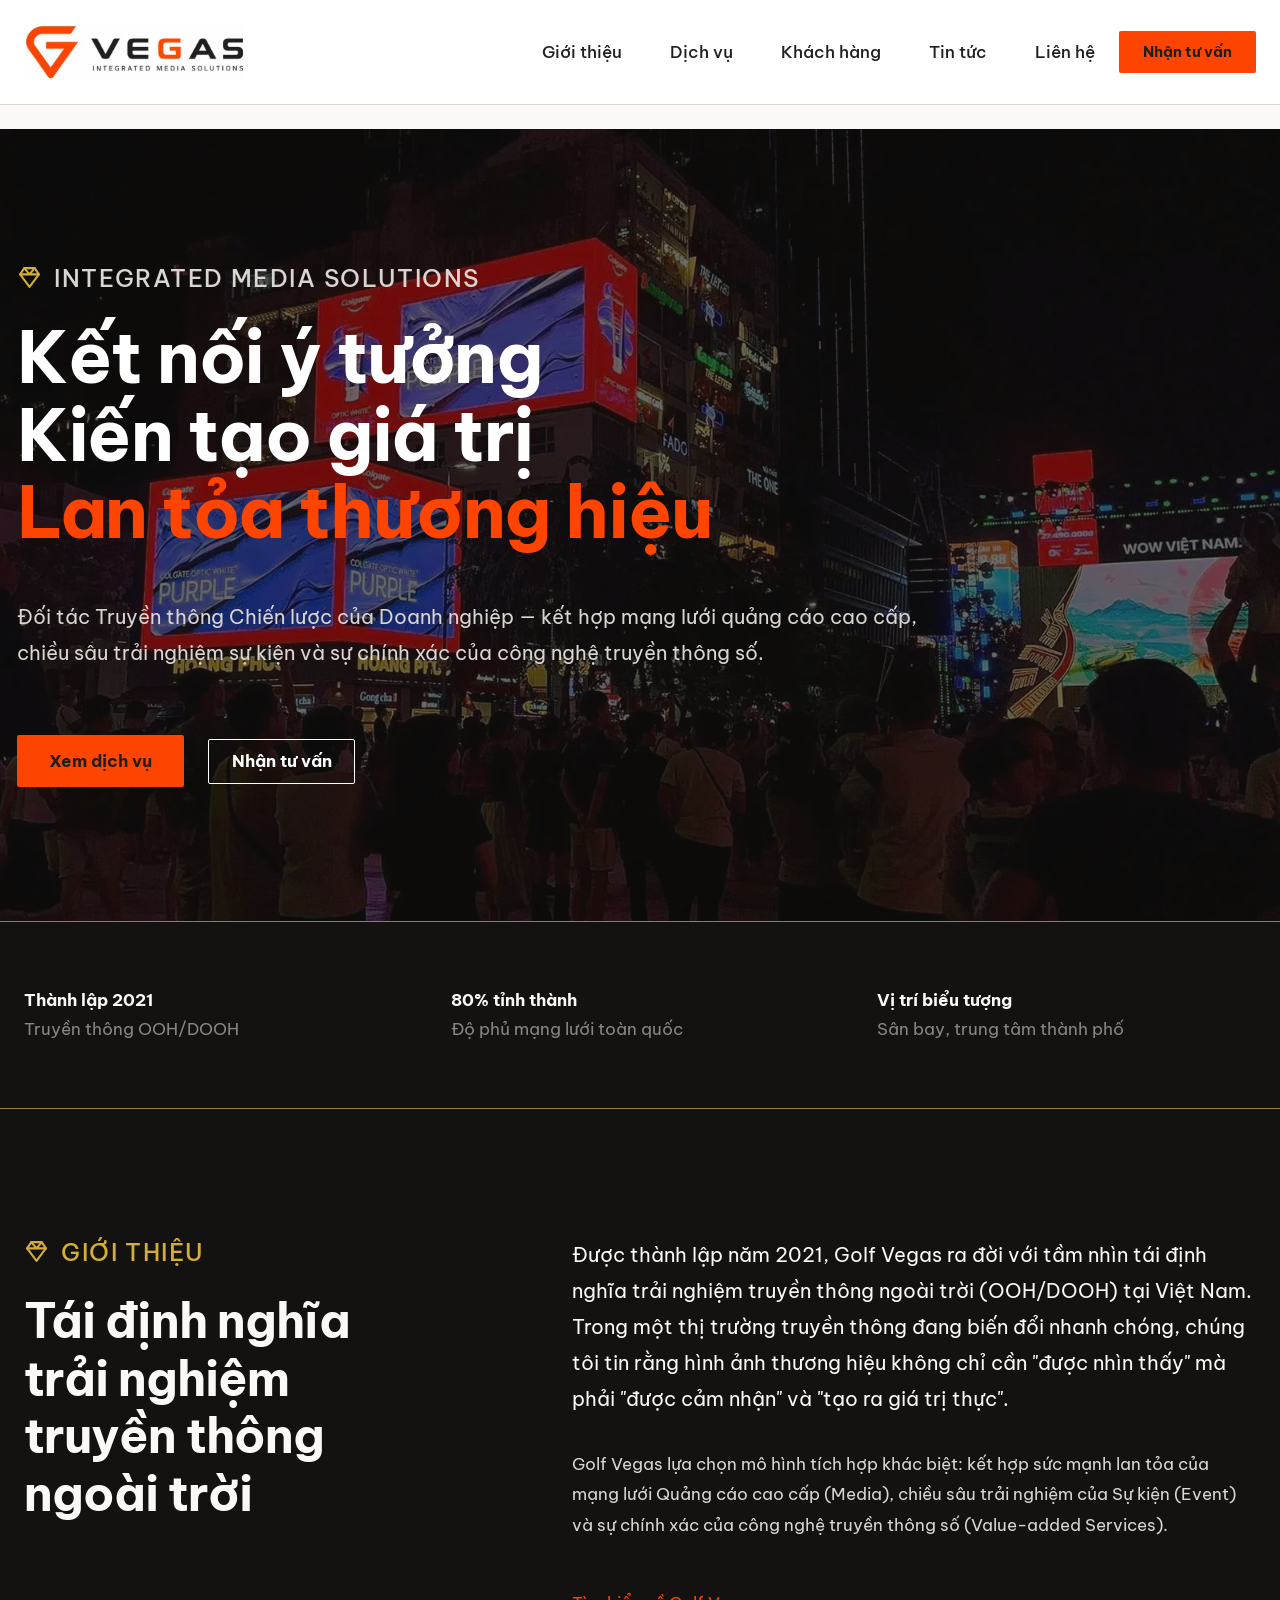
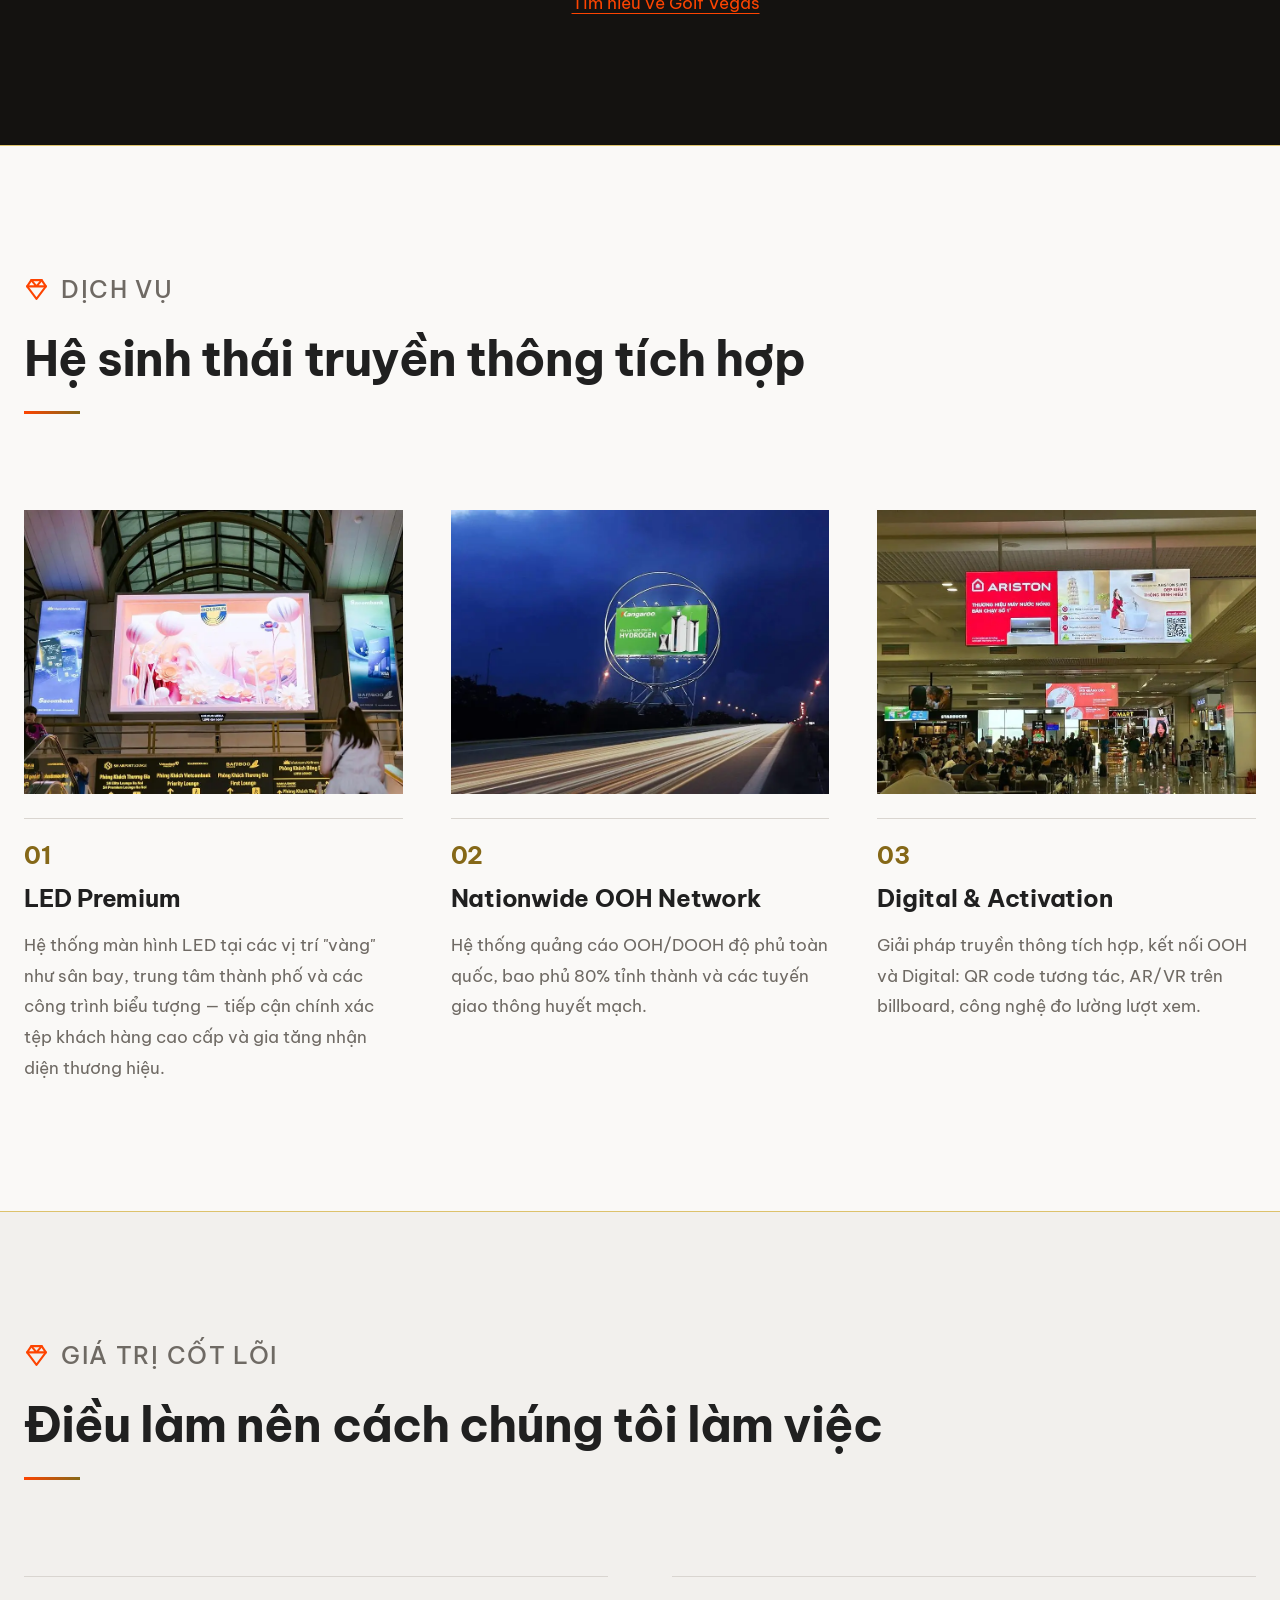
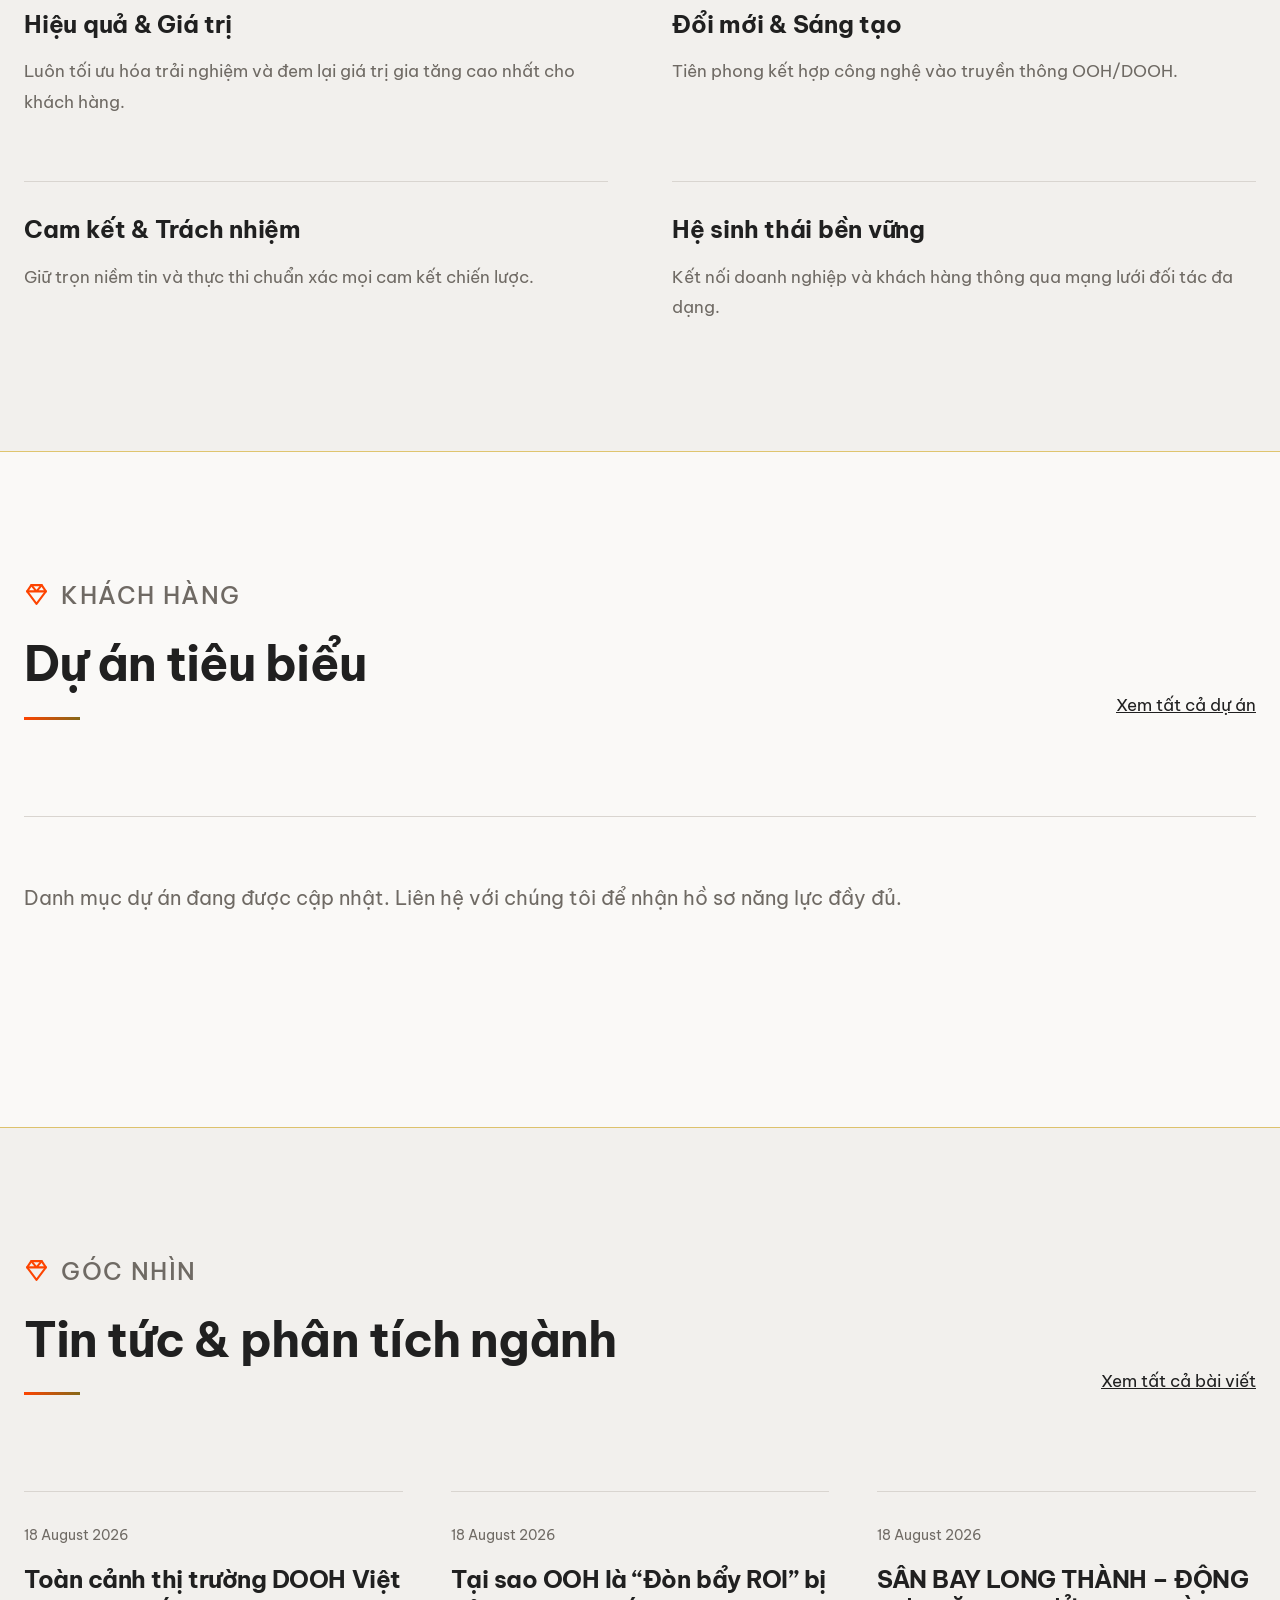
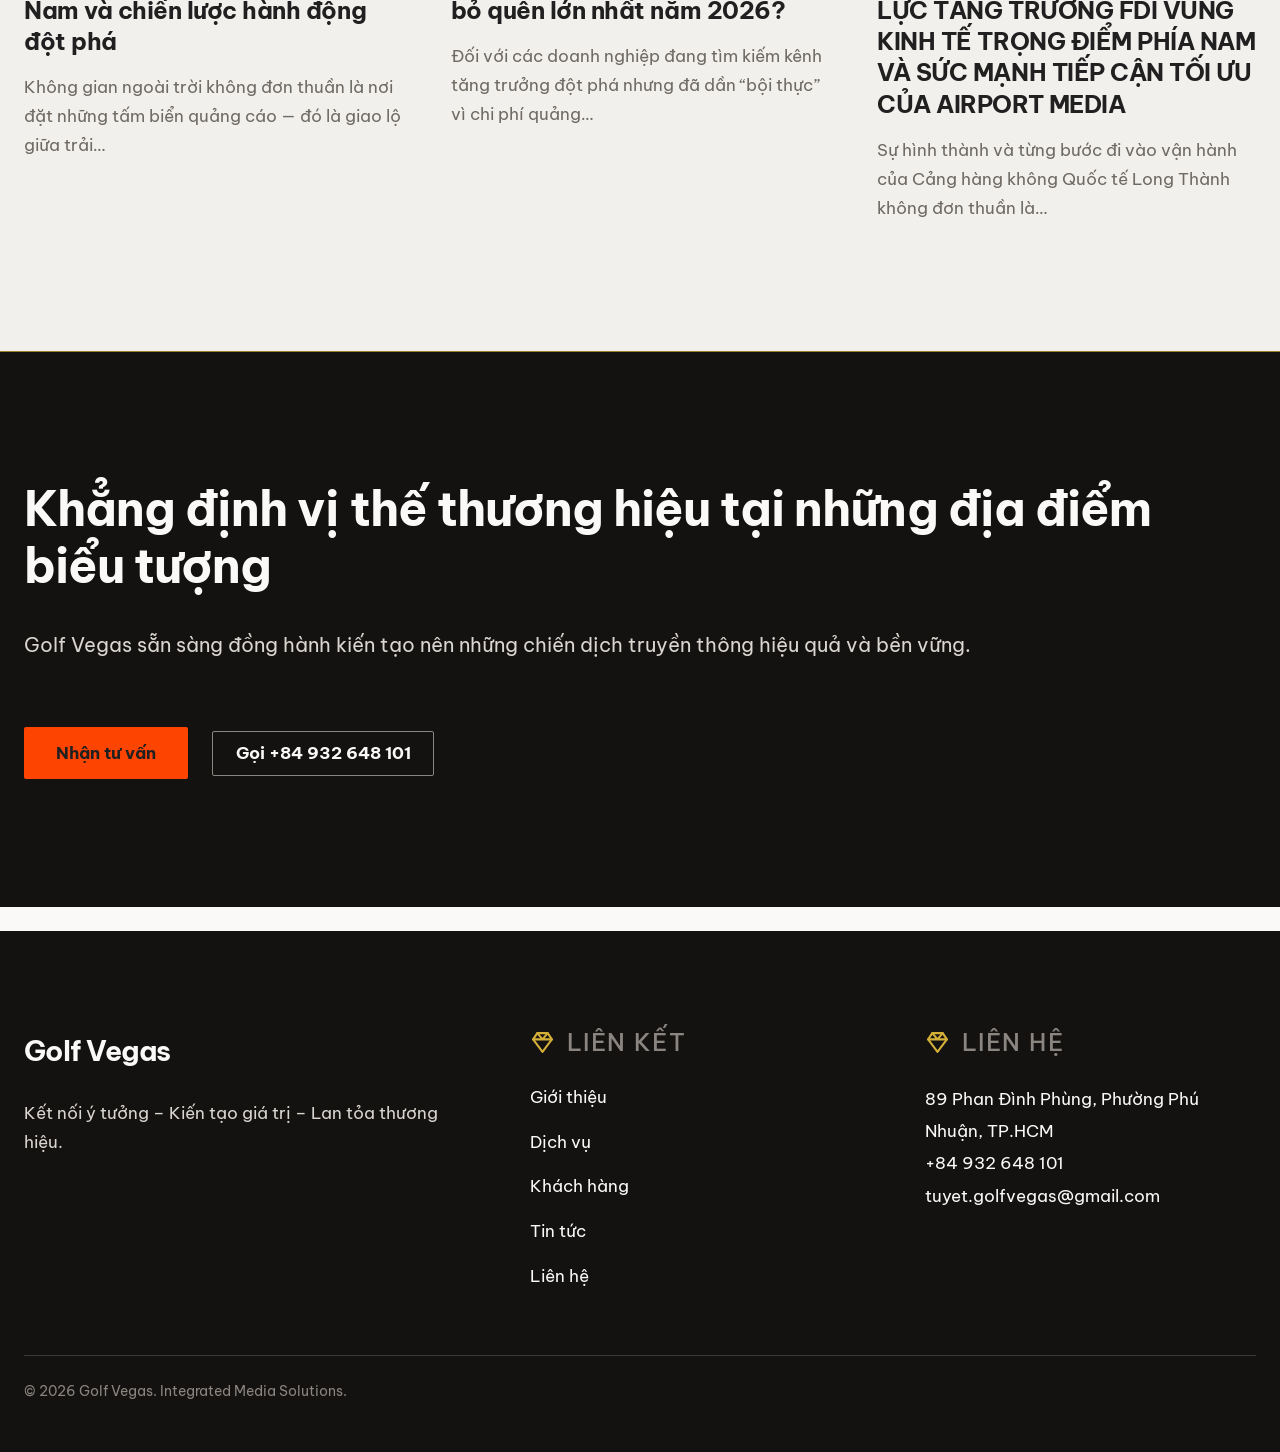
==== commit 477c6af4: "Nhan section lon hon, duong ngan cach vang thay vach trang" ====
--- a/index.html
+++ b/index.html
@@ -114,7 +114,7 @@
 /*# sourceURL=/wp-includes/css/dist/block-library/common.min.css */
 </style>
 <style id="global-styles-inline-css">
-:root{--wp--preset--aspect-ratio--square: 1;--wp--preset--aspect-ratio--4-3: 4/3;--wp--preset--aspect-ratio--3-4: 3/4;--wp--preset--aspect-ratio--3-2: 3/2;--wp--preset--aspect-ratio--2-3: 2/3;--wp--preset--aspect-ratio--16-9: 16/9;--wp--preset--aspect-ratio--9-16: 9/16;--wp--preset--color--black: #000000;--wp--preset--color--cyan-bluish-gray: #abb8c3;--wp--preset--color--white: #FFFFFF;--wp--preset--color--pale-pink: #f78da7;--wp--preset--color--vivid-red: #cf2e2e;--wp--preset--color--luminous-vivid-orange: #ff6900;--wp--preset--color--luminous-vivid-amber: #fcb900;--wp--preset--color--light-green-cyan: #7bdcb5;--wp--preset--color--vivid-green-cyan: #00d084;--wp--preset--color--pale-cyan-blue: #8ed1fc;--wp--preset--color--vivid-cyan-blue: #0693e3;--wp--preset--color--vivid-purple: #9b51e0;--wp--preset--color--brand: #FD4401;--wp--preset--color--ink: #202020;--wp--preset--color--charcoal: #141210;--wp--preset--color--base: #FAF9F7;--wp--preset--color--surface: #F2F0ED;--wp--preset--color--line: #D9D5D0;--wp--preset--color--muted: #6F6A64;--wp--preset--color--muted-inverse: #8A8580;--wp--preset--color--gold: #D4AF37;--wp--preset--color--gold-deep: #A8842A;--wp--preset--gradient--vivid-cyan-blue-to-vivid-purple: linear-gradient(135deg,rgb(6,147,227) 0%,rgb(155,81,224) 100%);--wp--preset--gradient--light-green-cyan-to-vivid-green-cyan: linear-gradient(135deg,rgb(122,220,180) 0%,rgb(0,208,130) 100%);--wp--preset--gradient--luminous-vivid-amber-to-luminous-vivid-orange: linear-gradient(135deg,rgb(252,185,0) 0%,rgb(255,105,0) 100%);--wp--preset--gradient--luminous-vivid-orange-to-vivid-red: linear-gradient(135deg,rgb(255,105,0) 0%,rgb(207,46,46) 100%);--wp--preset--gradient--very-light-gray-to-cyan-bluish-gray: linear-gradient(135deg,rgb(238,238,238) 0%,rgb(169,184,195) 100%);--wp--preset--gradient--cool-to-warm-spectrum: linear-gradient(135deg,rgb(74,234,220) 0%,rgb(151,120,209) 20%,rgb(207,42,186) 40%,rgb(238,44,130) 60%,rgb(251,105,98) 80%,rgb(254,248,76) 100%);--wp--preset--gradient--blush-light-purple: linear-gradient(135deg,rgb(255,206,236) 0%,rgb(152,150,240) 100%);--wp--preset--gradient--blush-bordeaux: linear-gradient(135deg,rgb(254,205,165) 0%,rgb(254,45,45) 50%,rgb(107,0,62) 100%);--wp--preset--gradient--luminous-dusk: linear-gradient(135deg,rgb(255,203,112) 0%,rgb(199,81,192) 50%,rgb(65,88,208) 100%);--wp--preset--gradient--pale-ocean: linear-gradient(135deg,rgb(255,245,203) 0%,rgb(182,227,212) 50%,rgb(51,167,181) 100%);--wp--preset--gradient--electric-grass: linear-gradient(135deg,rgb(202,248,128) 0%,rgb(113,206,126) 100%);--wp--preset--gradient--midnight: linear-gradient(135deg,rgb(2,3,129) 0%,rgb(40,116,252) 100%);--wp--preset--font-size--small: 13px;--wp--preset--font-size--medium: clamp(14px, 0.875rem + ((1vw - 3.2px) * 0.625), 20px);--wp--preset--font-size--large: clamp(22.041px, 1.378rem + ((1vw - 3.2px) * 1.454), 36px);--wp--preset--font-size--x-large: clamp(25.014px, 1.563rem + ((1vw - 3.2px) * 1.769), 42px);--wp--preset--font-size--eyebrow: 0.8125rem;--wp--preset--font-size--caption: 0.875rem;--wp--preset--font-size--body: clamp(0.875rem, 0.875rem + ((1vw - 0.2rem) * 0.313), 1.063rem);--wp--preset--font-size--lead: clamp(1.125rem, 1.125rem + ((1vw - 0.2rem) * 0.208), 1.25rem);--wp--preset--font-size--xl: clamp(0.984rem, 0.984rem + ((1vw - 0.2rem) * 0.86), 1.5rem);--wp--preset--font-size--xxl: clamp(2rem, 2rem + ((1vw - 0.2rem) * 1.667), 3rem);--wp--preset--font-size--display: clamp(2rem, 2rem + ((1vw - 0.2rem) * 4.167), 4.5rem);--wp--preset--font-family--primary: "Be Vietnam Pro", -apple-system, BlinkMacSystemFont, "Segoe UI", Roboto, sans-serif;--wp--preset--spacing--20: 8px;--wp--preset--spacing--30: 16px;--wp--preset--spacing--40: 24px;--wp--preset--spacing--50: 32px;--wp--preset--spacing--60: 48px;--wp--preset--spacing--70: 64px;--wp--preset--spacing--80: 96px;--wp--preset--spacing--10: 4px;--wp--preset--spacing--90: 128px;--wp--preset--shadow--natural: 6px 6px 9px rgba(0, 0, 0, 0.2);--wp--preset--shadow--deep: 12px 12px 50px rgba(0, 0, 0, 0.4);--wp--preset--shadow--sharp: 6px 6px 0px rgba(0, 0, 0, 0.2);--wp--preset--shadow--outlined: 6px 6px 0px -3px rgb(255, 255, 255), 6px 6px rgb(0, 0, 0);--wp--preset--shadow--crisp: 6px 6px 0px rgb(0, 0, 0);--wp--preset--shadow--subtle: 0 1px 2px rgba(20, 18, 16, 0.04), 0 8px 24px rgba(20, 18, 16, 0.06);--wp--custom--transition--base: 200ms cubic-bezier(0.22, 1, 0.36, 1);--wp--custom--transition--slow: 300ms cubic-bezier(0.22, 1, 0.36, 1);--wp--custom--overlay--image: rgba(20, 18, 16, 0.55);--wp--custom--measure: 68ch;}:root { --wp--style--global--content-size: 40rem;--wp--style--global--wide-size: 80rem; }:where(body) { margin: 0; }.wp-site-blocks { padding-top: var(--wp--style--root--padding-top); padding-bottom: var(--wp--style--root--padding-bottom); }.has-global-padding { padding-right: var(--wp--style--root--padding-right); padding-left: var(--wp--style--root--padding-left); }.has-global-padding > .alignfull { margin-right: calc(var(--wp--style--root--padding-right) * -1); margin-left: calc(var(--wp--style--root--padding-left) * -1); }.has-global-padding :where(:not(.alignfull.is-layout-flow) > .has-global-padding:not(.wp-block-block, .alignfull)) { padding-right: 0; padding-left: 0; }.has-global-padding :where(:not(.alignfull.is-layout-flow) > .has-global-padding:not(.wp-block-block, .alignfull)) > .alignfull { margin-left: 0; margin-right: 0; }.wp-site-blocks > .alignleft { float: left; margin-right: 2em; }.wp-site-blocks > .alignright { float: right; margin-left: 2em; }.wp-site-blocks > .aligncenter { justify-content: center; margin-left: auto; margin-right: auto; }:where(.wp-site-blocks) > * { margin-block-start: var(--wp--preset--spacing--40); margin-block-end: 0; }:where(.wp-site-blocks) > :first-child { margin-block-start: 0; }:where(.wp-site-blocks) > :last-child { margin-block-end: 0; }:root { --wp--style--block-gap: var(--wp--preset--spacing--40); }:root :where(.is-layout-flow) > :first-child{margin-block-start: 0;}:root :where(.is-layout-flow) > :last-child{margin-block-end: 0;}:root :where(.is-layout-flow) > *{margin-block-start: var(--wp--preset--spacing--40);margin-block-end: 0;}:root :where(.is-layout-constrained) > :first-child{margin-block-start: 0;}:root :where(.is-layout-constrained) > :last-child{margin-block-end: 0;}:root :where(.is-layout-constrained) > *{margin-block-start: var(--wp--preset--spacing--40);margin-block-end: 0;}:root :where(.is-layout-flex){gap: var(--wp--preset--spacing--40);}:root :where(.is-layout-grid){gap: var(--wp--preset--spacing--40);}.is-layout-flow > .alignleft{float: left;margin-inline-start: 0;margin-inline-end: 2em;}.is-layout-flow > .alignright{float: right;margin-inline-start: 2em;margin-inline-end: 0;}.is-layout-flow > .aligncenter{margin-left: auto !important;margin-right: auto !important;}.is-layout-constrained > .alignleft{float: left;margin-inline-start: 0;margin-inline-end: 2em;}.is-layout-constrained > .alignright{float: right;margin-inline-start: 2em;margin-inline-end: 0;}.is-layout-constrained > .aligncenter{margin-left: auto !important;margin-right: auto !important;}.is-layout-constrained > :where(:not(.alignleft):not(.alignright):not(.alignfull)){max-width: var(--wp--style--global--content-size);margin-left: auto !important;margin-right: auto !important;}.is-layout-constrained > .alignwide{max-width: var(--wp--style--global--wide-size);}body .is-layout-flex{display: flex;}.is-layout-flex{flex-wrap: wrap;align-items: center;}.is-layout-flex > :is(*, div){margin: 0;}body .is-layout-grid{display: grid;}.is-layout-grid > :is(*, div){margin: 0;}body{background-color: var(--wp--preset--color--base);color: var(--wp--preset--color--ink);font-family: var(--wp--preset--font-family--primary);font-size: var(--wp--preset--font-size--body);font-weight: 400;line-height: 1.7;--wp--style--root--padding-top: 0;--wp--style--root--padding-right: var(--wp--preset--spacing--40);--wp--style--root--padding-bottom: 0;--wp--style--root--padding-left: var(--wp--preset--spacing--40);}a:where(:not(.wp-element-button)){color: var(--wp--preset--color--ink);text-decoration: underline;}:root :where(a:where(:not(.wp-element-button)):hover){color: var(--wp--preset--color--brand);}h1, h2, h3, h4, h5, h6{color: var(--wp--preset--color--ink);font-family: var(--wp--preset--font-family--primary);font-weight: 700;letter-spacing: -0.02em;line-height: 1.2;}h1{font-size: var(--wp--preset--font-size--display);line-height: 1.1;}h2{font-size: var(--wp--preset--font-size--xxl);}h3{font-size: var(--wp--preset--font-size--xl);font-weight: 600;letter-spacing: -0.01em;line-height: 1.3;}h4{font-size: var(--wp--preset--font-size--lead);font-weight: 600;letter-spacing: 0;line-height: 1.4;}:root :where(.wp-element-button, .wp-block-button__link){background-color: var(--wp--preset--color--brand);border-radius: 2px;border-width: 0;color: var(--wp--preset--color--ink);font-family: inherit;font-size: var(--wp--preset--font-size--body);font-style: inherit;font-weight: 600;letter-spacing: inherit;line-height: 1.2;padding-top: 16px;padding-right: 32px;padding-bottom: 16px;padding-left: 32px;text-decoration: none;text-transform: inherit;}:root :where(.wp-element-button:hover, .wp-block-button__link:hover){background-color: var(--wp--preset--color--ink);color: var(--wp--preset--color--white);}:root :where(.wp-element-button:focus, .wp-block-button__link:focus){background-color: var(--wp--preset--color--ink);color: var(--wp--preset--color--white);}:root :where(.wp-element-caption, .wp-block-audio figcaption, .wp-block-embed figcaption, .wp-block-gallery figcaption, .wp-block-image figcaption, .wp-block-table figcaption, .wp-block-video figcaption){color: var(--wp--preset--color--muted);font-size: var(--wp--preset--font-size--caption);}.has-black-color{color: var(--wp--preset--color--black) !important;}.has-cyan-bluish-gray-color{color: var(--wp--preset--color--cyan-bluish-gray) !important;}.has-white-color{color: var(--wp--preset--color--white) !important;}.has-pale-pink-color{color: var(--wp--preset--color--pale-pink) !important;}.has-vivid-red-color{color: var(--wp--preset--color--vivid-red) !important;}.has-luminous-vivid-orange-color{color: var(--wp--preset--color--luminous-vivid-orange) !important;}.has-luminous-vivid-amber-color{color: var(--wp--preset--color--luminous-vivid-amber) !important;}.has-light-green-cyan-color{color: var(--wp--preset--color--light-green-cyan) !important;}.has-vivid-green-cyan-color{color: var(--wp--preset--color--vivid-green-cyan) !important;}.has-pale-cyan-blue-color{color: var(--wp--preset--color--pale-cyan-blue) !important;}.has-vivid-cyan-blue-color{color: var(--wp--preset--color--vivid-cyan-blue) !important;}.has-vivid-purple-color{color: var(--wp--preset--color--vivid-purple) !important;}.has-brand-color{color: var(--wp--preset--color--brand) !important;}.has-ink-color{color: var(--wp--preset--color--ink) !important;}.has-charcoal-color{color: var(--wp--preset--color--charcoal) !important;}.has-base-color{color: var(--wp--preset--color--base) !important;}.has-surface-color{color: var(--wp--preset--color--surface) !important;}.has-line-color{color: var(--wp--preset--color--line) !important;}.has-muted-color{color: var(--wp--preset--color--muted) !important;}.has-muted-inverse-color{color: var(--wp--preset--color--muted-inverse) !important;}.has-gold-color{color: var(--wp--preset--color--gold) !important;}.has-gold-deep-color{color: var(--wp--preset--color--gold-deep) !important;}.has-black-background-color{background-color: var(--wp--preset--color--black) !important;}.has-cyan-bluish-gray-background-color{background-color: var(--wp--preset--color--cyan-bluish-gray) !important;}.has-white-background-color{background-color: var(--wp--preset--color--white) !important;}.has-pale-pink-background-color{background-color: var(--wp--preset--color--pale-pink) !important;}.has-vivid-red-background-color{background-color: var(--wp--preset--color--vivid-red) !important;}.has-luminous-vivid-orange-background-color{background-color: var(--wp--preset--color--luminous-vivid-orange) !important;}.has-luminous-vivid-amber-background-color{background-color: var(--wp--preset--color--luminous-vivid-amber) !important;}.has-light-green-cyan-background-color{background-color: var(--wp--preset--color--light-green-cyan) !important;}.has-vivid-green-cyan-background-color{background-color: var(--wp--preset--color--vivid-green-cyan) !important;}.has-pale-cyan-blue-background-color{background-color: var(--wp--preset--color--pale-cyan-blue) !important;}.has-vivid-cyan-blue-background-color{background-color: var(--wp--preset--color--vivid-cyan-blue) !important;}.has-vivid-purple-background-color{background-color: var(--wp--preset--color--vivid-purple) !important;}.has-brand-background-color{background-color: var(--wp--preset--color--brand) !important;}.has-ink-background-color{background-color: var(--wp--preset--color--ink) !important;}.has-charcoal-background-color{background-color: var(--wp--preset--color--charcoal) !important;}.has-base-background-color{background-color: var(--wp--preset--color--base) !important;}.has-surface-background-color{background-color: var(--wp--preset--color--surface) !important;}.has-line-background-color{background-color: var(--wp--preset--color--line) !important;}.has-muted-background-color{background-color: var(--wp--preset--color--muted) !important;}.has-muted-inverse-background-color{background-color: var(--wp--preset--color--muted-inverse) !important;}.has-gold-background-color{background-color: var(--wp--preset--color--gold) !important;}.has-gold-deep-background-color{background-color: var(--wp--preset--color--gold-deep) !important;}.has-black-border-color{border-color: var(--wp--preset--color--black) !important;}.has-cyan-bluish-gray-border-color{border-color: var(--wp--preset--color--cyan-bluish-gray) !important;}.has-white-border-color{border-color: var(--wp--preset--color--white) !important;}.has-pale-pink-border-color{border-color: var(--wp--preset--color--pale-pink) !important;}.has-vivid-red-border-color{border-color: var(--wp--preset--color--vivid-red) !important;}.has-luminous-vivid-orange-border-color{border-color: var(--wp--preset--color--luminous-vivid-orange) !important;}.has-luminous-vivid-amber-border-color{border-color: var(--wp--preset--color--luminous-vivid-amber) !important;}.has-light-green-cyan-border-color{border-color: var(--wp--preset--color--light-green-cyan) !important;}.has-vivid-green-cyan-border-color{border-color: var(--wp--preset--color--vivid-green-cyan) !important;}.has-pale-cyan-blue-border-color{border-color: var(--wp--preset--color--pale-cyan-blue) !important;}.has-vivid-cyan-blue-border-color{border-color: var(--wp--preset--color--vivid-cyan-blue) !important;}.has-vivid-purple-border-color{border-color: var(--wp--preset--color--vivid-purple) !important;}.has-brand-border-color{border-color: var(--wp--preset--color--brand) !important;}.has-ink-border-color{border-color: var(--wp--preset--color--ink) !important;}.has-charcoal-border-color{border-color: var(--wp--preset--color--charcoal) !important;}.has-base-border-color{border-color: var(--wp--preset--color--base) !important;}.has-surface-border-color{border-color: var(--wp--preset--color--surface) !important;}.has-line-border-color{border-color: var(--wp--preset--color--line) !important;}.has-muted-border-color{border-color: var(--wp--preset--color--muted) !important;}.has-muted-inverse-border-color{border-color: var(--wp--preset--color--muted-inverse) !important;}.has-gold-border-color{border-color: var(--wp--preset--color--gold) !important;}.has-gold-deep-border-color{border-color: var(--wp--preset--color--gold-deep) !important;}.has-vivid-cyan-blue-to-vivid-purple-gradient-background{background: var(--wp--preset--gradient--vivid-cyan-blue-to-vivid-purple) !important;}.has-light-green-cyan-to-vivid-green-cyan-gradient-background{background: var(--wp--preset--gradient--light-green-cyan-to-vivid-green-cyan) !important;}.has-luminous-vivid-amber-to-luminous-vivid-orange-gradient-background{background: var(--wp--preset--gradient--luminous-vivid-amber-to-luminous-vivid-orange) !important;}.has-luminous-vivid-orange-to-vivid-red-gradient-background{background: var(--wp--preset--gradient--luminous-vivid-orange-to-vivid-red) !important;}.has-very-light-gray-to-cyan-bluish-gray-gradient-background{background: var(--wp--preset--gradient--very-light-gray-to-cyan-bluish-gray) !important;}.has-cool-to-warm-spectrum-gradient-background{background: var(--wp--preset--gradient--cool-to-warm-spectrum) !important;}.has-blush-light-purple-gradient-background{background: var(--wp--preset--gradient--blush-light-purple) !important;}.has-blush-bordeaux-gradient-background{background: var(--wp--preset--gradient--blush-bordeaux) !important;}.has-luminous-dusk-gradient-background{background: var(--wp--preset--gradient--luminous-dusk) !important;}.has-pale-ocean-gradient-background{background: var(--wp--preset--gradient--pale-ocean) !important;}.has-electric-grass-gradient-background{background: var(--wp--preset--gradient--electric-grass) !important;}.has-midnight-gradient-background{background: var(--wp--preset--gradient--midnight) !important;}.has-small-font-size{font-size: var(--wp--preset--font-size--small) !important;}.has-medium-font-size{font-size: var(--wp--preset--font-size--medium) !important;}.has-large-font-size{font-size: var(--wp--preset--font-size--large) !important;}.has-x-large-font-size{font-size: var(--wp--preset--font-size--x-large) !important;}.has-eyebrow-font-size{font-size: var(--wp--preset--font-size--eyebrow) !important;}.has-caption-font-size{font-size: var(--wp--preset--font-size--caption) !important;}.has-body-font-size{font-size: var(--wp--preset--font-size--body) !important;}.has-lead-font-size{font-size: var(--wp--preset--font-size--lead) !important;}.has-xl-font-size{font-size: var(--wp--preset--font-size--xl) !important;}.has-xxl-font-size{font-size: var(--wp--preset--font-size--xxl) !important;}.has-display-font-size{font-size: var(--wp--preset--font-size--display) !important;}.has-primary-font-family{font-family: var(--wp--preset--font-family--primary) !important;}
+:root{--wp--preset--aspect-ratio--square: 1;--wp--preset--aspect-ratio--4-3: 4/3;--wp--preset--aspect-ratio--3-4: 3/4;--wp--preset--aspect-ratio--3-2: 3/2;--wp--preset--aspect-ratio--2-3: 2/3;--wp--preset--aspect-ratio--16-9: 16/9;--wp--preset--aspect-ratio--9-16: 9/16;--wp--preset--color--black: #000000;--wp--preset--color--cyan-bluish-gray: #abb8c3;--wp--preset--color--white: #FFFFFF;--wp--preset--color--pale-pink: #f78da7;--wp--preset--color--vivid-red: #cf2e2e;--wp--preset--color--luminous-vivid-orange: #ff6900;--wp--preset--color--luminous-vivid-amber: #fcb900;--wp--preset--color--light-green-cyan: #7bdcb5;--wp--preset--color--vivid-green-cyan: #00d084;--wp--preset--color--pale-cyan-blue: #8ed1fc;--wp--preset--color--vivid-cyan-blue: #0693e3;--wp--preset--color--vivid-purple: #9b51e0;--wp--preset--color--brand: #FD4401;--wp--preset--color--ink: #202020;--wp--preset--color--charcoal: #141210;--wp--preset--color--base: #FAF9F7;--wp--preset--color--surface: #F2F0ED;--wp--preset--color--line: #D9D5D0;--wp--preset--color--muted: #6F6A64;--wp--preset--color--muted-inverse: #8A8580;--wp--preset--color--gold: #D4AF37;--wp--preset--color--gold-deep: #856818;--wp--preset--gradient--vivid-cyan-blue-to-vivid-purple: linear-gradient(135deg,rgb(6,147,227) 0%,rgb(155,81,224) 100%);--wp--preset--gradient--light-green-cyan-to-vivid-green-cyan: linear-gradient(135deg,rgb(122,220,180) 0%,rgb(0,208,130) 100%);--wp--preset--gradient--luminous-vivid-amber-to-luminous-vivid-orange: linear-gradient(135deg,rgb(252,185,0) 0%,rgb(255,105,0) 100%);--wp--preset--gradient--luminous-vivid-orange-to-vivid-red: linear-gradient(135deg,rgb(255,105,0) 0%,rgb(207,46,46) 100%);--wp--preset--gradient--very-light-gray-to-cyan-bluish-gray: linear-gradient(135deg,rgb(238,238,238) 0%,rgb(169,184,195) 100%);--wp--preset--gradient--cool-to-warm-spectrum: linear-gradient(135deg,rgb(74,234,220) 0%,rgb(151,120,209) 20%,rgb(207,42,186) 40%,rgb(238,44,130) 60%,rgb(251,105,98) 80%,rgb(254,248,76) 100%);--wp--preset--gradient--blush-light-purple: linear-gradient(135deg,rgb(255,206,236) 0%,rgb(152,150,240) 100%);--wp--preset--gradient--blush-bordeaux: linear-gradient(135deg,rgb(254,205,165) 0%,rgb(254,45,45) 50%,rgb(107,0,62) 100%);--wp--preset--gradient--luminous-dusk: linear-gradient(135deg,rgb(255,203,112) 0%,rgb(199,81,192) 50%,rgb(65,88,208) 100%);--wp--preset--gradient--pale-ocean: linear-gradient(135deg,rgb(255,245,203) 0%,rgb(182,227,212) 50%,rgb(51,167,181) 100%);--wp--preset--gradient--electric-grass: linear-gradient(135deg,rgb(202,248,128) 0%,rgb(113,206,126) 100%);--wp--preset--gradient--midnight: linear-gradient(135deg,rgb(2,3,129) 0%,rgb(40,116,252) 100%);--wp--preset--font-size--small: 13px;--wp--preset--font-size--medium: clamp(14px, 0.875rem + ((1vw - 3.2px) * 0.625), 20px);--wp--preset--font-size--large: clamp(22.041px, 1.378rem + ((1vw - 3.2px) * 1.454), 36px);--wp--preset--font-size--x-large: clamp(25.014px, 1.563rem + ((1vw - 3.2px) * 1.769), 42px);--wp--preset--font-size--eyebrow: clamp(0.984rem, 0.984rem + ((1vw - 0.2rem) * 0.86), 1.5rem);--wp--preset--font-size--caption: 0.875rem;--wp--preset--font-size--body: clamp(0.875rem, 0.875rem + ((1vw - 0.2rem) * 0.313), 1.063rem);--wp--preset--font-size--lead: clamp(1.125rem, 1.125rem + ((1vw - 0.2rem) * 0.208), 1.25rem);--wp--preset--font-size--xl: clamp(0.984rem, 0.984rem + ((1vw - 0.2rem) * 0.86), 1.5rem);--wp--preset--font-size--xxl: clamp(2rem, 2rem + ((1vw - 0.2rem) * 1.667), 3rem);--wp--preset--font-size--display: clamp(2rem, 2rem + ((1vw - 0.2rem) * 4.167), 4.5rem);--wp--preset--font-family--primary: "Be Vietnam Pro", -apple-system, BlinkMacSystemFont, "Segoe UI", Roboto, sans-serif;--wp--preset--spacing--20: 8px;--wp--preset--spacing--30: 16px;--wp--preset--spacing--40: 24px;--wp--preset--spacing--50: 32px;--wp--preset--spacing--60: 48px;--wp--preset--spacing--70: 64px;--wp--preset--spacing--80: 96px;--wp--preset--spacing--10: 4px;--wp--preset--spacing--90: 128px;--wp--preset--shadow--natural: 6px 6px 9px rgba(0, 0, 0, 0.2);--wp--preset--shadow--deep: 12px 12px 50px rgba(0, 0, 0, 0.4);--wp--preset--shadow--sharp: 6px 6px 0px rgba(0, 0, 0, 0.2);--wp--preset--shadow--outlined: 6px 6px 0px -3px rgb(255, 255, 255), 6px 6px rgb(0, 0, 0);--wp--preset--shadow--crisp: 6px 6px 0px rgb(0, 0, 0);--wp--preset--shadow--subtle: 0 1px 2px rgba(20, 18, 16, 0.04), 0 8px 24px rgba(20, 18, 16, 0.06);--wp--custom--transition--base: 200ms cubic-bezier(0.22, 1, 0.36, 1);--wp--custom--transition--slow: 300ms cubic-bezier(0.22, 1, 0.36, 1);--wp--custom--overlay--image: rgba(20, 18, 16, 0.55);--wp--custom--measure: 68ch;}:root { --wp--style--global--content-size: 40rem;--wp--style--global--wide-size: 80rem; }:where(body) { margin: 0; }.wp-site-blocks { padding-top: var(--wp--style--root--padding-top); padding-bottom: var(--wp--style--root--padding-bottom); }.has-global-padding { padding-right: var(--wp--style--root--padding-right); padding-left: var(--wp--style--root--padding-left); }.has-global-padding > .alignfull { margin-right: calc(var(--wp--style--root--padding-right) * -1); margin-left: calc(var(--wp--style--root--padding-left) * -1); }.has-global-padding :where(:not(.alignfull.is-layout-flow) > .has-global-padding:not(.wp-block-block, .alignfull)) { padding-right: 0; padding-left: 0; }.has-global-padding :where(:not(.alignfull.is-layout-flow) > .has-global-padding:not(.wp-block-block, .alignfull)) > .alignfull { margin-left: 0; margin-right: 0; }.wp-site-blocks > .alignleft { float: left; margin-right: 2em; }.wp-site-blocks > .alignright { float: right; margin-left: 2em; }.wp-site-blocks > .aligncenter { justify-content: center; margin-left: auto; margin-right: auto; }:where(.wp-site-blocks) > * { margin-block-start: var(--wp--preset--spacing--40); margin-block-end: 0; }:where(.wp-site-blocks) > :first-child { margin-block-start: 0; }:where(.wp-site-blocks) > :last-child { margin-block-end: 0; }:root { --wp--style--block-gap: var(--wp--preset--spacing--40); }:root :where(.is-layout-flow) > :first-child{margin-block-start: 0;}:root :where(.is-layout-flow) > :last-child{margin-block-end: 0;}:root :where(.is-layout-flow) > *{margin-block-start: var(--wp--preset--spacing--40);margin-block-end: 0;}:root :where(.is-layout-constrained) > :first-child{margin-block-start: 0;}:root :where(.is-layout-constrained) > :last-child{margin-block-end: 0;}:root :where(.is-layout-constrained) > *{margin-block-start: var(--wp--preset--spacing--40);margin-block-end: 0;}:root :where(.is-layout-flex){gap: var(--wp--preset--spacing--40);}:root :where(.is-layout-grid){gap: var(--wp--preset--spacing--40);}.is-layout-flow > .alignleft{float: left;margin-inline-start: 0;margin-inline-end: 2em;}.is-layout-flow > .alignright{float: right;margin-inline-start: 2em;margin-inline-end: 0;}.is-layout-flow > .aligncenter{margin-left: auto !important;margin-right: auto !important;}.is-layout-constrained > .alignleft{float: left;margin-inline-start: 0;margin-inline-end: 2em;}.is-layout-constrained > .alignright{float: right;margin-inline-start: 2em;margin-inline-end: 0;}.is-layout-constrained > .aligncenter{margin-left: auto !important;margin-right: auto !important;}.is-layout-constrained > :where(:not(.alignleft):not(.alignright):not(.alignfull)){max-width: var(--wp--style--global--content-size);margin-left: auto !important;margin-right: auto !important;}.is-layout-constrained > .alignwide{max-width: var(--wp--style--global--wide-size);}body .is-layout-flex{display: flex;}.is-layout-flex{flex-wrap: wrap;align-items: center;}.is-layout-flex > :is(*, div){margin: 0;}body .is-layout-grid{display: grid;}.is-layout-grid > :is(*, div){margin: 0;}body{background-color: var(--wp--preset--color--base);color: var(--wp--preset--color--ink);font-family: var(--wp--preset--font-family--primary);font-size: var(--wp--preset--font-size--body);font-weight: 400;line-height: 1.7;--wp--style--root--padding-top: 0;--wp--style--root--padding-right: var(--wp--preset--spacing--40);--wp--style--root--padding-bottom: 0;--wp--style--root--padding-left: var(--wp--preset--spacing--40);}a:where(:not(.wp-element-button)){color: var(--wp--preset--color--ink);text-decoration: underline;}:root :where(a:where(:not(.wp-element-button)):hover){color: var(--wp--preset--color--brand);}h1, h2, h3, h4, h5, h6{color: var(--wp--preset--color--ink);font-family: var(--wp--preset--font-family--primary);font-weight: 700;letter-spacing: -0.02em;line-height: 1.2;}h1{font-size: var(--wp--preset--font-size--display);line-height: 1.1;}h2{font-size: var(--wp--preset--font-size--xxl);}h3{font-size: var(--wp--preset--font-size--xl);font-weight: 600;letter-spacing: -0.01em;line-height: 1.3;}h4{font-size: var(--wp--preset--font-size--lead);font-weight: 600;letter-spacing: 0;line-height: 1.4;}:root :where(.wp-element-button, .wp-block-button__link){background-color: var(--wp--preset--color--brand);border-radius: 2px;border-width: 0;color: var(--wp--preset--color--ink);font-family: inherit;font-size: var(--wp--preset--font-size--body);font-style: inherit;font-weight: 600;letter-spacing: inherit;line-height: 1.2;padding-top: 16px;padding-right: 32px;padding-bottom: 16px;padding-left: 32px;text-decoration: none;text-transform: inherit;}:root :where(.wp-element-button:hover, .wp-block-button__link:hover){background-color: var(--wp--preset--color--ink);color: var(--wp--preset--color--white);}:root :where(.wp-element-button:focus, .wp-block-button__link:focus){background-color: var(--wp--preset--color--ink);color: var(--wp--preset--color--white);}:root :where(.wp-element-caption, .wp-block-audio figcaption, .wp-block-embed figcaption, .wp-block-gallery figcaption, .wp-block-image figcaption, .wp-block-table figcaption, .wp-block-video figcaption){color: var(--wp--preset--color--muted);font-size: var(--wp--preset--font-size--caption);}.has-black-color{color: var(--wp--preset--color--black) !important;}.has-cyan-bluish-gray-color{color: var(--wp--preset--color--cyan-bluish-gray) !important;}.has-white-color{color: var(--wp--preset--color--white) !important;}.has-pale-pink-color{color: var(--wp--preset--color--pale-pink) !important;}.has-vivid-red-color{color: var(--wp--preset--color--vivid-red) !important;}.has-luminous-vivid-orange-color{color: var(--wp--preset--color--luminous-vivid-orange) !important;}.has-luminous-vivid-amber-color{color: var(--wp--preset--color--luminous-vivid-amber) !important;}.has-light-green-cyan-color{color: var(--wp--preset--color--light-green-cyan) !important;}.has-vivid-green-cyan-color{color: var(--wp--preset--color--vivid-green-cyan) !important;}.has-pale-cyan-blue-color{color: var(--wp--preset--color--pale-cyan-blue) !important;}.has-vivid-cyan-blue-color{color: var(--wp--preset--color--vivid-cyan-blue) !important;}.has-vivid-purple-color{color: var(--wp--preset--color--vivid-purple) !important;}.has-brand-color{color: var(--wp--preset--color--brand) !important;}.has-ink-color{color: var(--wp--preset--color--ink) !important;}.has-charcoal-color{color: var(--wp--preset--color--charcoal) !important;}.has-base-color{color: var(--wp--preset--color--base) !important;}.has-surface-color{color: var(--wp--preset--color--surface) !important;}.has-line-color{color: var(--wp--preset--color--line) !important;}.has-muted-color{color: var(--wp--preset--color--muted) !important;}.has-muted-inverse-color{color: var(--wp--preset--color--muted-inverse) !important;}.has-gold-color{color: var(--wp--preset--color--gold) !important;}.has-gold-deep-color{color: var(--wp--preset--color--gold-deep) !important;}.has-black-background-color{background-color: var(--wp--preset--color--black) !important;}.has-cyan-bluish-gray-background-color{background-color: var(--wp--preset--color--cyan-bluish-gray) !important;}.has-white-background-color{background-color: var(--wp--preset--color--white) !important;}.has-pale-pink-background-color{background-color: var(--wp--preset--color--pale-pink) !important;}.has-vivid-red-background-color{background-color: var(--wp--preset--color--vivid-red) !important;}.has-luminous-vivid-orange-background-color{background-color: var(--wp--preset--color--luminous-vivid-orange) !important;}.has-luminous-vivid-amber-background-color{background-color: var(--wp--preset--color--luminous-vivid-amber) !important;}.has-light-green-cyan-background-color{background-color: var(--wp--preset--color--light-green-cyan) !important;}.has-vivid-green-cyan-background-color{background-color: var(--wp--preset--color--vivid-green-cyan) !important;}.has-pale-cyan-blue-background-color{background-color: var(--wp--preset--color--pale-cyan-blue) !important;}.has-vivid-cyan-blue-background-color{background-color: var(--wp--preset--color--vivid-cyan-blue) !important;}.has-vivid-purple-background-color{background-color: var(--wp--preset--color--vivid-purple) !important;}.has-brand-background-color{background-color: var(--wp--preset--color--brand) !important;}.has-ink-background-color{background-color: var(--wp--preset--color--ink) !important;}.has-charcoal-background-color{background-color: var(--wp--preset--color--charcoal) !important;}.has-base-background-color{background-color: var(--wp--preset--color--base) !important;}.has-surface-background-color{background-color: var(--wp--preset--color--surface) !important;}.has-line-background-color{background-color: var(--wp--preset--color--line) !important;}.has-muted-background-color{background-color: var(--wp--preset--color--muted) !important;}.has-muted-inverse-background-color{background-color: var(--wp--preset--color--muted-inverse) !important;}.has-gold-background-color{background-color: var(--wp--preset--color--gold) !important;}.has-gold-deep-background-color{background-color: var(--wp--preset--color--gold-deep) !important;}.has-black-border-color{border-color: var(--wp--preset--color--black) !important;}.has-cyan-bluish-gray-border-color{border-color: var(--wp--preset--color--cyan-bluish-gray) !important;}.has-white-border-color{border-color: var(--wp--preset--color--white) !important;}.has-pale-pink-border-color{border-color: var(--wp--preset--color--pale-pink) !important;}.has-vivid-red-border-color{border-color: var(--wp--preset--color--vivid-red) !important;}.has-luminous-vivid-orange-border-color{border-color: var(--wp--preset--color--luminous-vivid-orange) !important;}.has-luminous-vivid-amber-border-color{border-color: var(--wp--preset--color--luminous-vivid-amber) !important;}.has-light-green-cyan-border-color{border-color: var(--wp--preset--color--light-green-cyan) !important;}.has-vivid-green-cyan-border-color{border-color: var(--wp--preset--color--vivid-green-cyan) !important;}.has-pale-cyan-blue-border-color{border-color: var(--wp--preset--color--pale-cyan-blue) !important;}.has-vivid-cyan-blue-border-color{border-color: var(--wp--preset--color--vivid-cyan-blue) !important;}.has-vivid-purple-border-color{border-color: var(--wp--preset--color--vivid-purple) !important;}.has-brand-border-color{border-color: var(--wp--preset--color--brand) !important;}.has-ink-border-color{border-color: var(--wp--preset--color--ink) !important;}.has-charcoal-border-color{border-color: var(--wp--preset--color--charcoal) !important;}.has-base-border-color{border-color: var(--wp--preset--color--base) !important;}.has-surface-border-color{border-color: var(--wp--preset--color--surface) !important;}.has-line-border-color{border-color: var(--wp--preset--color--line) !important;}.has-muted-border-color{border-color: var(--wp--preset--color--muted) !important;}.has-muted-inverse-border-color{border-color: var(--wp--preset--color--muted-inverse) !important;}.has-gold-border-color{border-color: var(--wp--preset--color--gold) !important;}.has-gold-deep-border-color{border-color: var(--wp--preset--color--gold-deep) !important;}.has-vivid-cyan-blue-to-vivid-purple-gradient-background{background: var(--wp--preset--gradient--vivid-cyan-blue-to-vivid-purple) !important;}.has-light-green-cyan-to-vivid-green-cyan-gradient-background{background: var(--wp--preset--gradient--light-green-cyan-to-vivid-green-cyan) !important;}.has-luminous-vivid-amber-to-luminous-vivid-orange-gradient-background{background: var(--wp--preset--gradient--luminous-vivid-amber-to-luminous-vivid-orange) !important;}.has-luminous-vivid-orange-to-vivid-red-gradient-background{background: var(--wp--preset--gradient--luminous-vivid-orange-to-vivid-red) !important;}.has-very-light-gray-to-cyan-bluish-gray-gradient-background{background: var(--wp--preset--gradient--very-light-gray-to-cyan-bluish-gray) !important;}.has-cool-to-warm-spectrum-gradient-background{background: var(--wp--preset--gradient--cool-to-warm-spectrum) !important;}.has-blush-light-purple-gradient-background{background: var(--wp--preset--gradient--blush-light-purple) !important;}.has-blush-bordeaux-gradient-background{background: var(--wp--preset--gradient--blush-bordeaux) !important;}.has-luminous-dusk-gradient-background{background: var(--wp--preset--gradient--luminous-dusk) !important;}.has-pale-ocean-gradient-background{background: var(--wp--preset--gradient--pale-ocean) !important;}.has-electric-grass-gradient-background{background: var(--wp--preset--gradient--electric-grass) !important;}.has-midnight-gradient-background{background: var(--wp--preset--gradient--midnight) !important;}.has-small-font-size{font-size: var(--wp--preset--font-size--small) !important;}.has-medium-font-size{font-size: var(--wp--preset--font-size--medium) !important;}.has-large-font-size{font-size: var(--wp--preset--font-size--large) !important;}.has-x-large-font-size{font-size: var(--wp--preset--font-size--x-large) !important;}.has-eyebrow-font-size{font-size: var(--wp--preset--font-size--eyebrow) !important;}.has-caption-font-size{font-size: var(--wp--preset--font-size--caption) !important;}.has-body-font-size{font-size: var(--wp--preset--font-size--body) !important;}.has-lead-font-size{font-size: var(--wp--preset--font-size--lead) !important;}.has-xl-font-size{font-size: var(--wp--preset--font-size--xl) !important;}.has-xxl-font-size{font-size: var(--wp--preset--font-size--xxl) !important;}.has-display-font-size{font-size: var(--wp--preset--font-size--display) !important;}.has-primary-font-family{font-family: var(--wp--preset--font-family--primary) !important;}
 :root :where(.wp-block-separator){color: var(--wp--preset--color--line);}
 :root :where(.wp-block-post-title){letter-spacing: -0.02em;}
 :root :where(.wp-block-site-title){font-weight: 700;letter-spacing: -0.02em;text-decoration: none;}
--- a/wp-content/themes/golfvegas/style.css
+++ b/wp-content/themes/golfvegas/style.css
@@ -3,7 +3,7 @@
 Theme URI: https://golfvegas.vn
 Author: Golf Vegas
 Description: Block theme (FSE) cho website Golf Vegas — Integrated Media Solutions. Thiết kế theo hướng trang nhã, hiện đại, sang trọng. Toàn bộ design token nằm trong theme.json.
-Version: 0.4.2
+Version: 0.5.2
 Requires at least: 6.5
 Tested up to: 6.7
 Requires PHP: 8.0
@@ -79,14 +79,19 @@
 
 /* --- Eyebrow: nhãn nhỏ viết hoa trên tiêu đề ----------------------------- */
 
+/*
+ * Nhãn section. Ở cỡ 1.5rem, hai thông số phải giảm so với khi nó còn 13px:
+ * giãn chữ 0.12em sẽ làm các chữ cái rời rạc, và weight 600 thành ra nặng nề.
+ * Tracking luôn tỉ lệ NGHỊCH với cỡ chữ.
+ */
 .gv-eyebrow {
 	display: block;
-	margin-bottom: var(--wp--preset--spacing--30);
+	margin-bottom: var(--wp--preset--spacing--40);
 	color: var(--wp--preset--color--muted);
 	font-size: var(--wp--preset--font-size--eyebrow);
-	font-weight: 600;
-	letter-spacing: 0.12em;
-	line-height: 1.4;
+	font-weight: 500;
+	letter-spacing: 0.06em;
+	line-height: 1.3;
 	text-transform: uppercase;
 }
 
@@ -145,8 +150,12 @@
  * than nhưng chỉ 2.00:1 trên nền sáng — chữ vàng trên nền sáng gần như vô hình.
  * Vì vậy có hai sắc độ:
  *   --gold       #D4AF37  cho nền tối (8.89:1)
- *   --gold-deep  #A8842A  cho nền sáng (3.33:1) — chỉ dùng cho chữ LỚN và
- *                         đường kẻ, tuyệt đối không dùng cho chữ thân bài.
+ *   --gold-deep  #856818  cho nền sáng (5.00:1)
+ *
+ * gold-deep từng là #A8842A (3.33:1) với lập luận "số 24px đậm là chữ lớn nên
+ * 3:1 là đủ". Lập luận đó SAI: theme.json bật fluid typography nên cỡ chữ co
+ * xuống ~18px trên mobile, tụt dưới ngưỡng chữ lớn và cần 4.5:1. Lighthouse
+ * bắt được. Bài học: đừng dựa vào ngưỡng chữ lớn khi cỡ chữ là fluid.
  *
  * Cam vẫn là màu thương hiệu chính; vàng chỉ là nét điểm xuyết.
  */
@@ -202,13 +211,18 @@
 }
 
 /*
- * Đường kẻ mảnh phía trên các section nền tối. Rất nhạt, chỉ đủ để mắt cảm
- * nhận có một đường vàng chạy ngang — thấy rõ là thành ra loè loẹt.
- */
-.gv-stats,
-.gv-form-section {
+ * Đường ngăn cách giữa các section.
+ *
+ * WordPress đặt margin-top 24px cho mọi block top-level. Giữa hai section
+ * alignfull, khe đó để lộ nền trang (#FAF9F7) thành một VẠCH TRẮNG chạy ngang —
+ * nhìn như lỗi render chứ không phải chủ ý thiết kế. Bỏ khe và thay bằng một
+ * chỉ vàng 1px: vừa hết vạch trắng, vừa thành nét ngăn cách có chủ đích.
+ */
+main > .alignfull + .alignfull,
+.entry-content > .alignfull + .alignfull {
+	margin-top: 0;
 	border-top: 1px solid
-		color-mix(in srgb, var(--wp--preset--color--gold) 45%, transparent);
+		color-mix(in srgb, var(--wp--preset--color--gold) 70%, transparent);
 }
 
 .gv-rule.has-text-align-center::after {
@@ -474,9 +488,14 @@
 
 /* --- Năng lực & quy trình ------------------------------------------------ */
 
+/*
+ * Dùng gold-deep chứ KHÔNG dùng cam: cam #FD4401 trên nền sáng chỉ đạt 3.32:1.
+ * Ở đây cỡ chữ là fluid nên trên mobile nó co xuống ~16.5px, tụt khỏi ngưỡng
+ * "chữ lớn" và cần đủ 4.5:1. Đây là lần thứ hai cùng một cái bẫy — xem mục 10.
+ */
 .gv-capability__value {
 	margin: 0;
-	color: var(--wp--preset--color--brand);
+	color: var(--wp--preset--color--gold-deep);
 	font-size: var(--wp--preset--font-size--xl);
 	font-weight: 700;
 	letter-spacing: -0.02em;
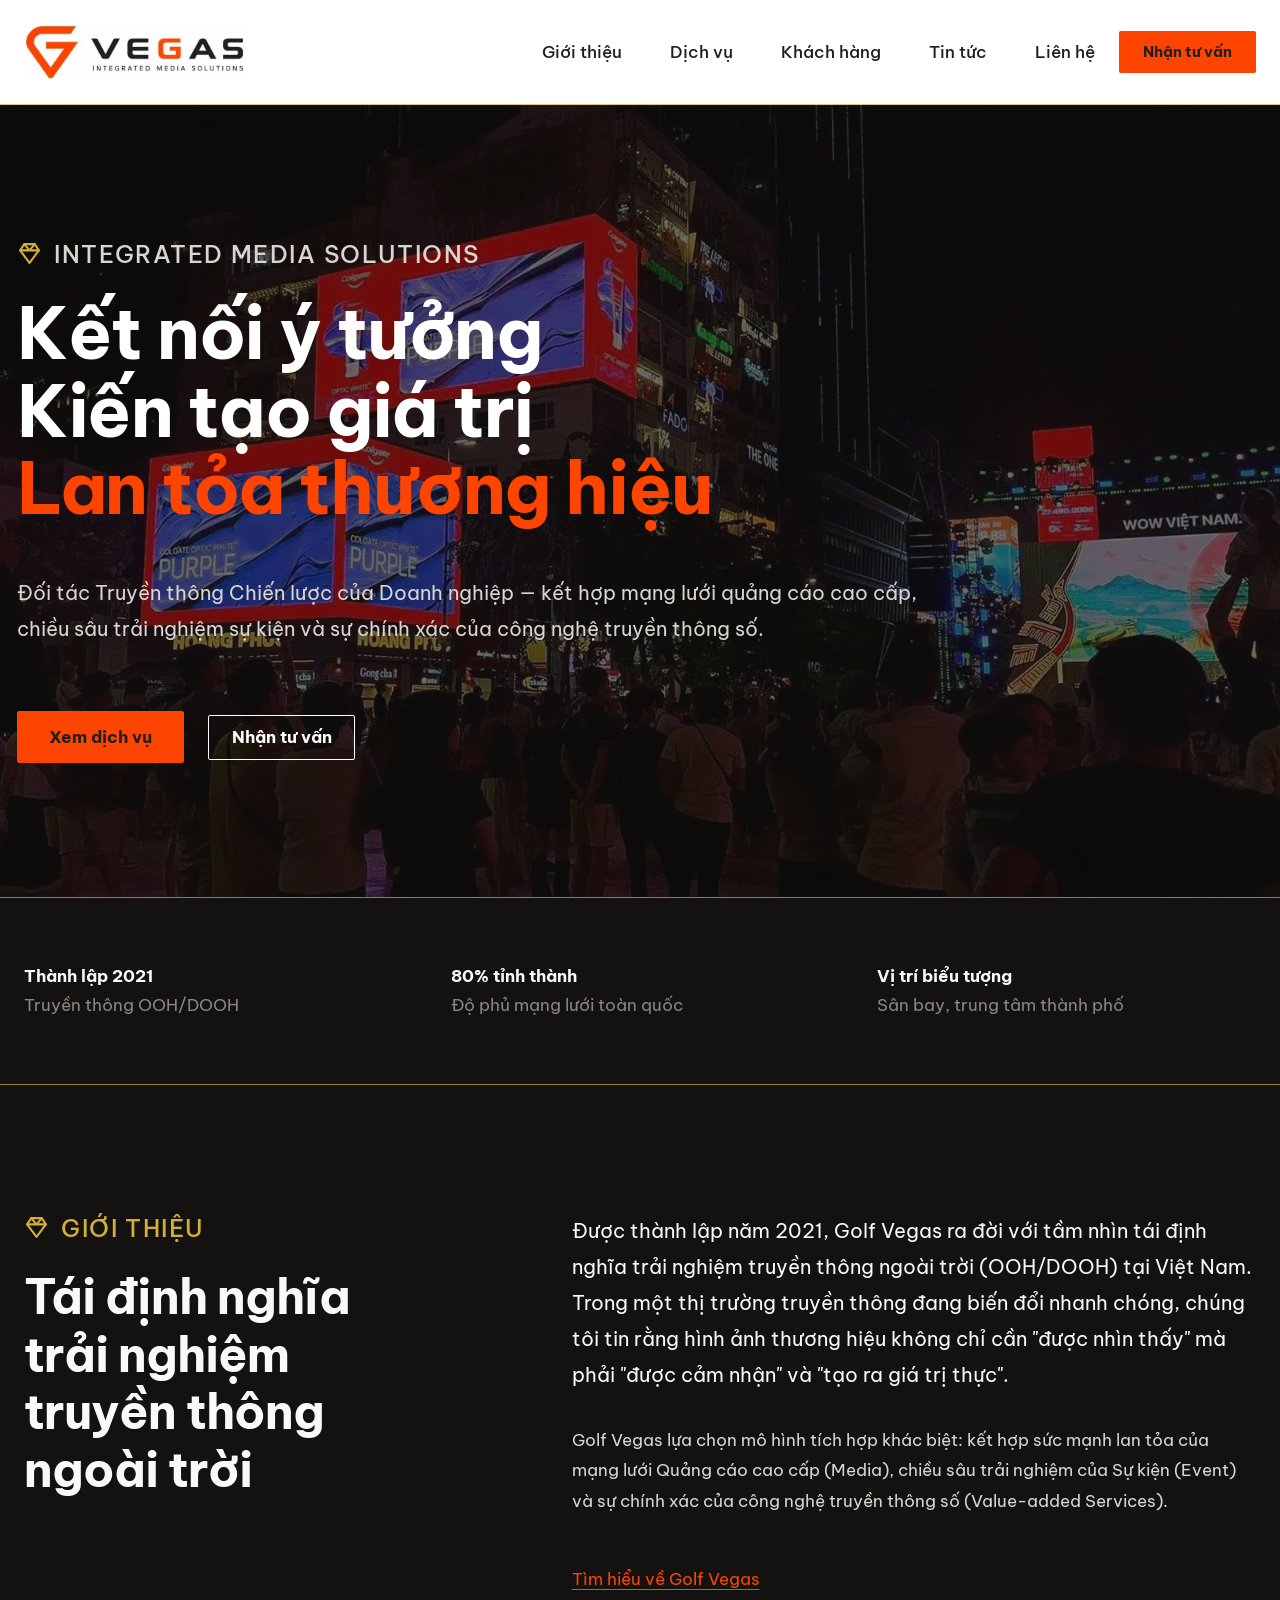
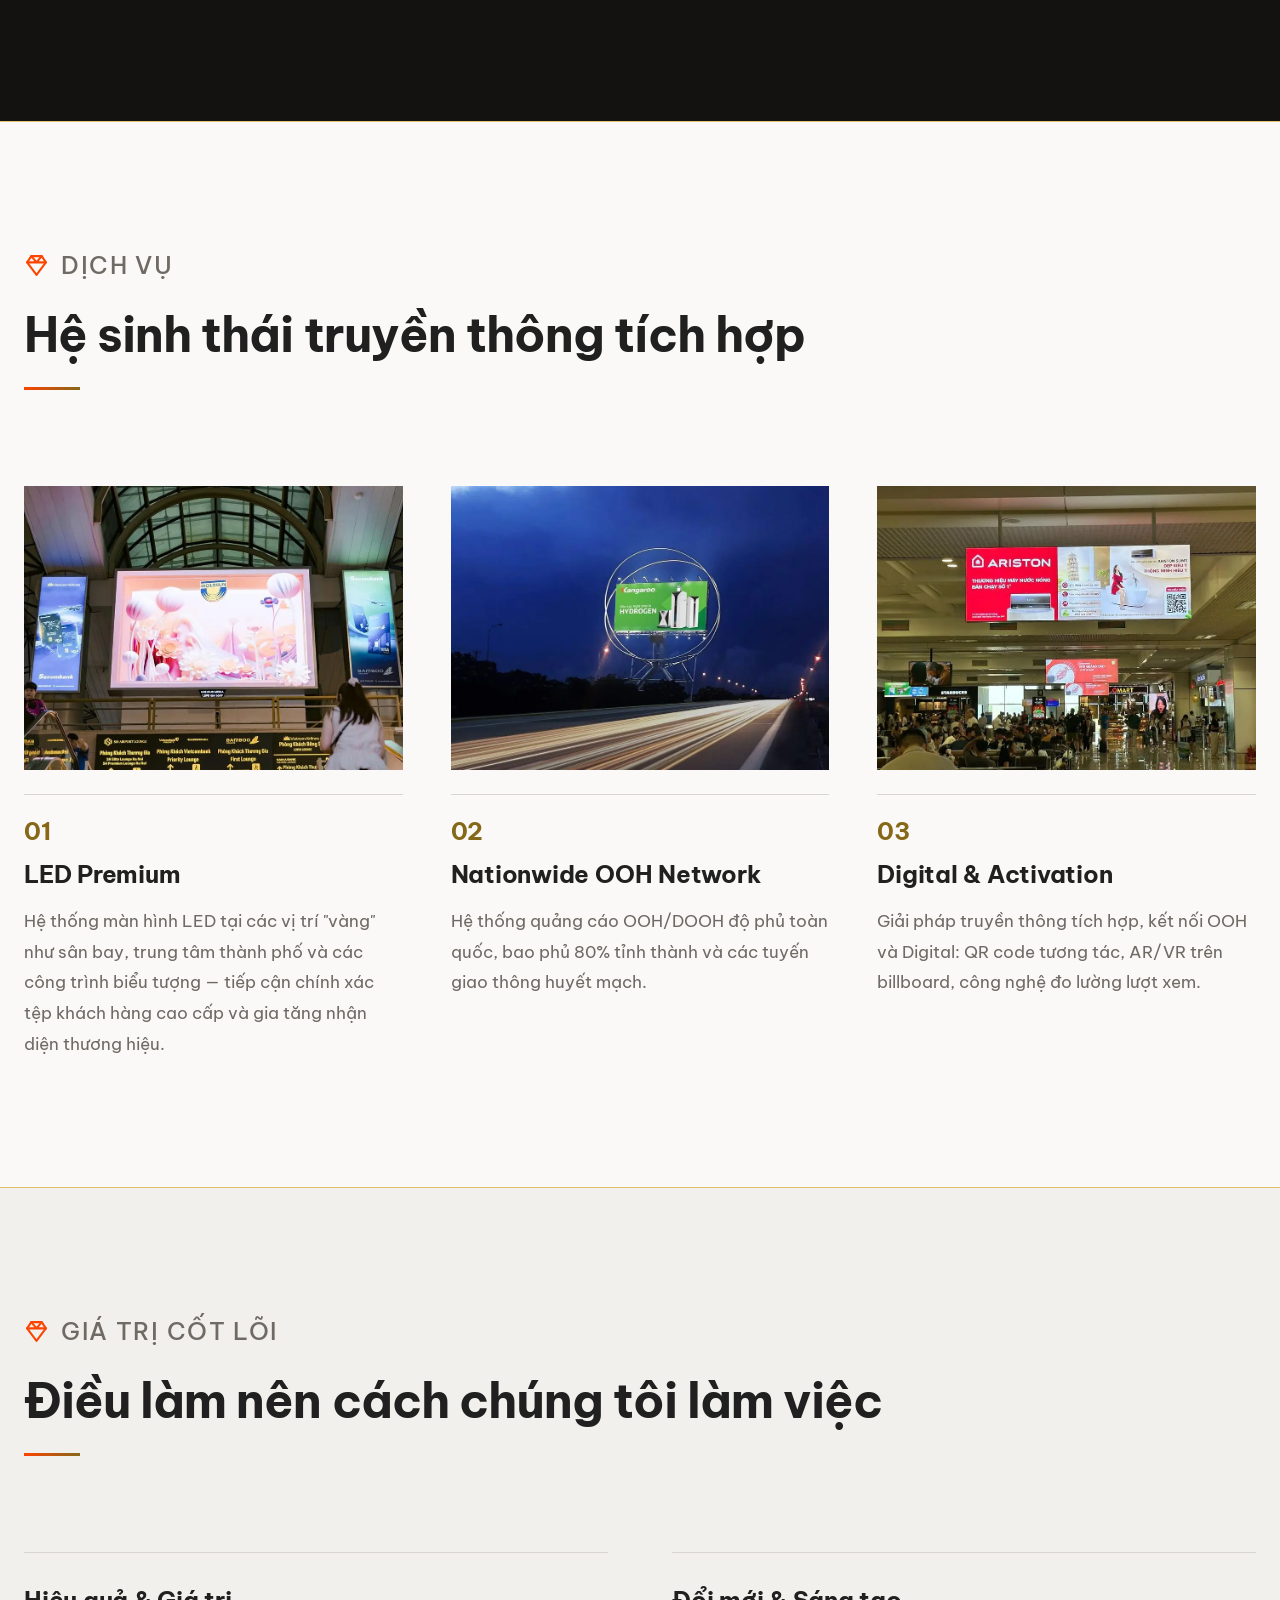
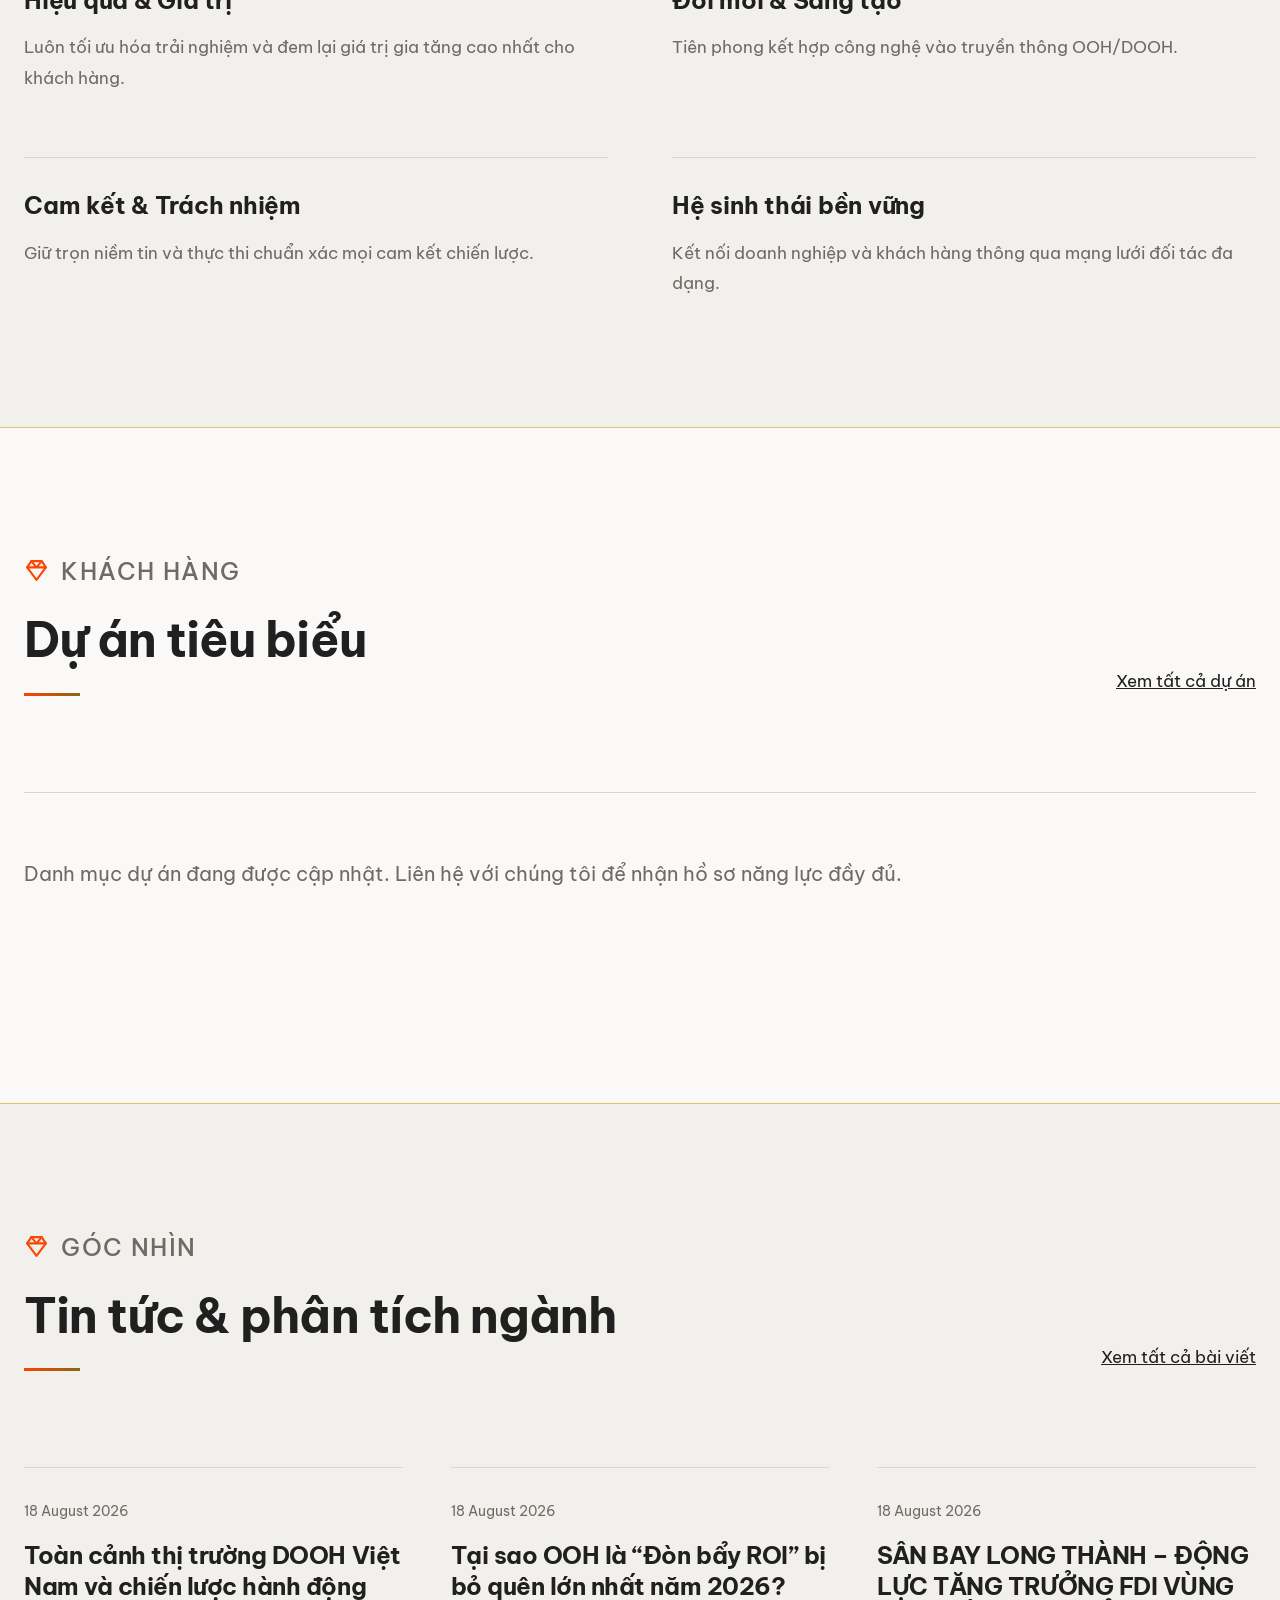
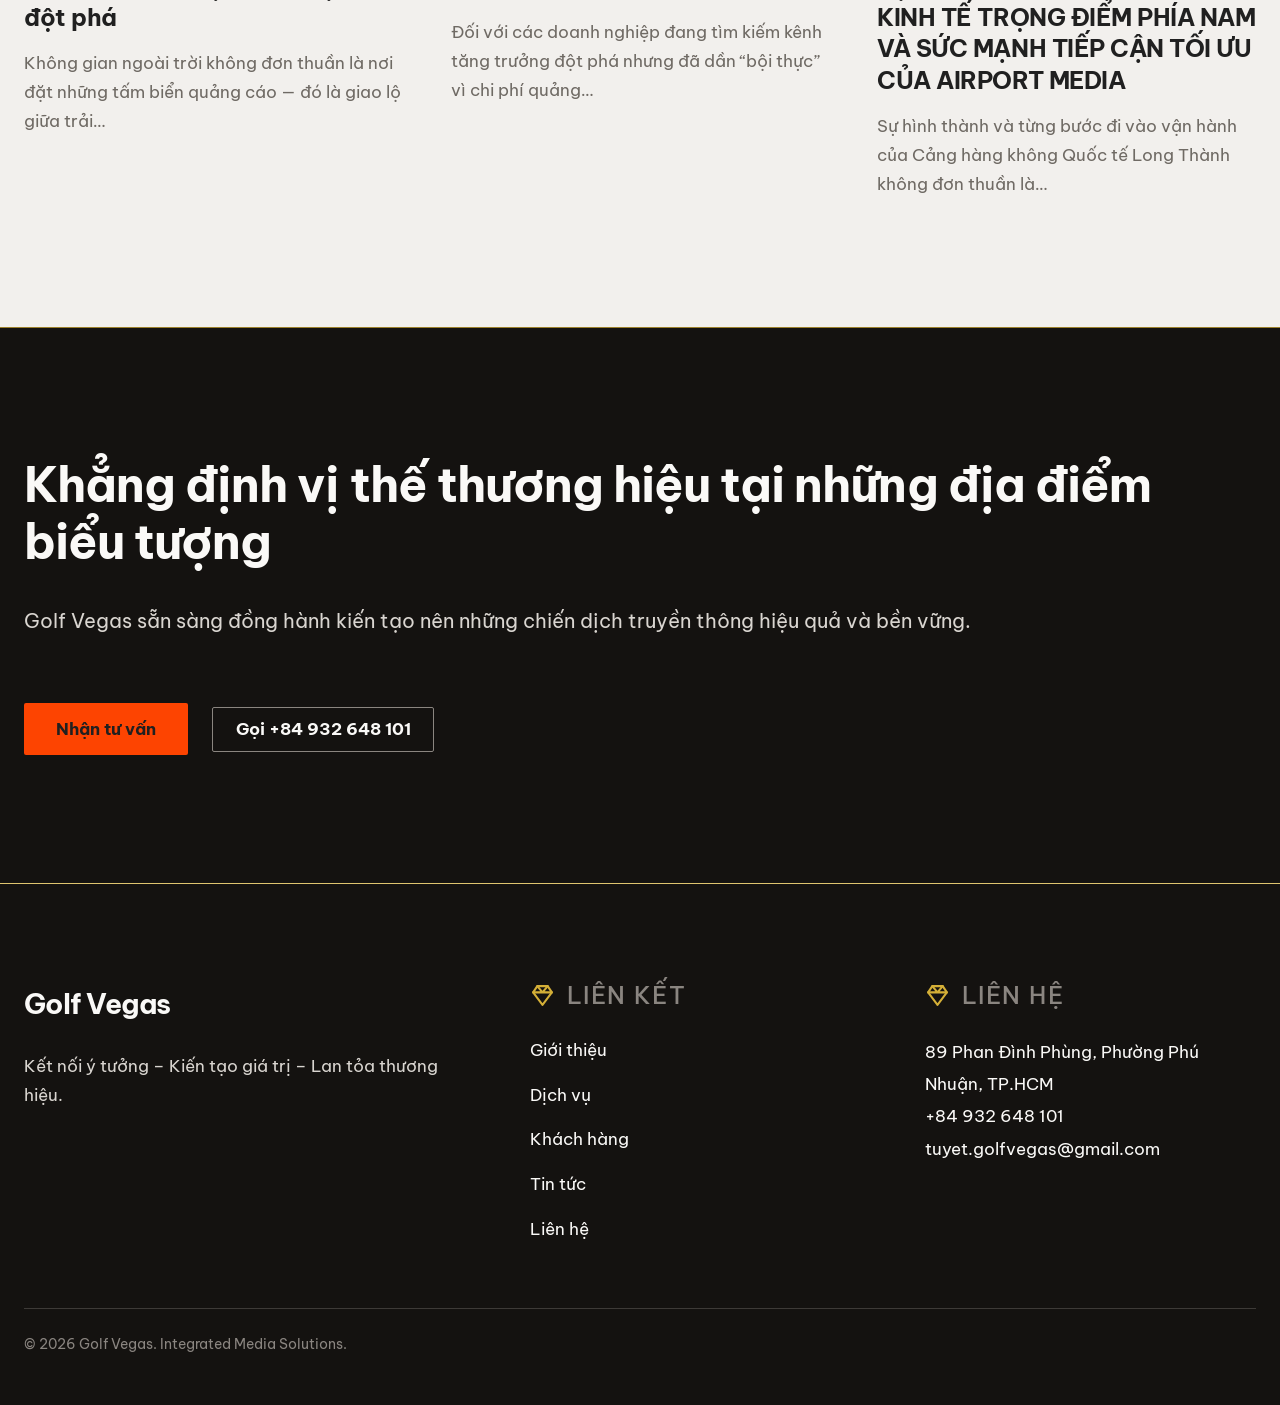
==== commit 468847e8: "Sua import map tren trang goc: duong dan tuong doi phai co ./" ====
--- a/index.html
+++ b/index.html
@@ -4,10 +4,10 @@
 	<meta charset="UTF-8" />
 	<meta name="viewport" content="width=device-width, initial-scale=1" />
 <meta name='robots' content='max-image-preview:large' />
-<link rel="preload" href="wp-content/themes/golfvegas/assets/fonts/be-vietnam-pro-400-vietnamese.woff2" as="font" type="font/woff2" crossorigin>
-<link rel="preload" href="wp-content/themes/golfvegas/assets/fonts/be-vietnam-pro-400-latin.woff2" as="font" type="font/woff2" crossorigin>
-<link rel="preload" href="wp-content/themes/golfvegas/assets/fonts/be-vietnam-pro-700-vietnamese.woff2" as="font" type="font/woff2" crossorigin>
-<link rel="preload" href="wp-content/themes/golfvegas/assets/fonts/be-vietnam-pro-700-latin.woff2" as="font" type="font/woff2" crossorigin>
+<link rel="preload" href="./wp-content/themes/golfvegas/assets/fonts/be-vietnam-pro-400-vietnamese.woff2" as="font" type="font/woff2" crossorigin>
+<link rel="preload" href="./wp-content/themes/golfvegas/assets/fonts/be-vietnam-pro-400-latin.woff2" as="font" type="font/woff2" crossorigin>
+<link rel="preload" href="./wp-content/themes/golfvegas/assets/fonts/be-vietnam-pro-700-vietnamese.woff2" as="font" type="font/woff2" crossorigin>
+<link rel="preload" href="./wp-content/themes/golfvegas/assets/fonts/be-vietnam-pro-700-latin.woff2" as="font" type="font/woff2" crossorigin>
 <title>Golf Vegas – Quảng cáo OOH/DOOH &#038; màn hình LED toàn quốc</title>
 
 
@@ -33,81 +33,81 @@
 </style>
 <style id="wp-block-site-logo-inline-css">
 .wp-block-site-logo{box-sizing:border-box;line-height:0}.wp-block-site-logo a{display:inline-block;line-height:0}.wp-block-site-logo.is-default-size img{height:auto;width:120px}.wp-block-site-logo img{height:auto;max-width:100%}.wp-block-site-logo a,.wp-block-site-logo img{border-radius:inherit}.wp-block-site-logo.aligncenter{margin-left:auto;margin-right:auto;text-align:center}:root :where(.wp-block-site-logo.is-style-rounded){border-radius:9999px}
-/*# sourceURL=wp-includes/blocks/site-logo/style.min.css */
+/*# sourceURL=./wp-includes/blocks/site-logo/style.min.css */
 </style>
 <style id="wp-block-group-inline-css">
 .wp-block-group{box-sizing:border-box}:where(.wp-block-group.wp-block-group-is-layout-constrained){position:relative}
-/*# sourceURL=wp-includes/blocks/group/style.min.css */
+/*# sourceURL=./wp-includes/blocks/group/style.min.css */
 </style>
 <style id="wp-block-group-theme-inline-css">
 :where(.wp-block-group.has-background){padding:1.25em 2.375em}
-/*# sourceURL=wp-includes/blocks/group/theme.min.css */
+/*# sourceURL=./wp-includes/blocks/group/theme.min.css */
 </style>
 <style id="wp-block-navigation-link-inline-css">
 .wp-block-navigation .wp-block-navigation-item__label{overflow-wrap:break-word}.wp-block-navigation .wp-block-navigation-item__description{display:none}.link-ui-tools{outline:1px solid #f0f0f0;padding:8px}.link-ui-block-inserter{padding-top:8px}.link-ui-block-inserter__back{margin-left:8px;text-transform:uppercase}
-/*# sourceURL=wp-includes/blocks/navigation-link/style.min.css */
-</style>
-<link rel='stylesheet' id='wp-block-navigation-css' href='wp-includes/blocks/navigation/style.min.css' media='all' />
+/*# sourceURL=./wp-includes/blocks/navigation-link/style.min.css */
+</style>
+<link rel='stylesheet' id='wp-block-navigation-css' href='./wp-includes/blocks/navigation/style.min.css' media='all' />
 <style id="wp-block-button-inline-css">
 .wp-block-button__link{align-content:center;box-sizing:border-box;cursor:pointer;display:inline-block;height:100%;text-align:center;word-break:break-word}.wp-block-button__link.aligncenter{text-align:center}.wp-block-button__link.alignright{text-align:right}:where(.wp-block-button__link){border-radius:9999px;box-shadow:none;padding:calc(.667em + 2px) calc(1.333em + 2px);text-decoration:none}.wp-block-button[style*=text-decoration] .wp-block-button__link{text-decoration:inherit}.wp-block-buttons>.wp-block-button.has-custom-width{max-width:none}.wp-block-buttons>.wp-block-button.has-custom-width .wp-block-button__link{width:100%}.wp-block-buttons>.wp-block-button.has-custom-font-size .wp-block-button__link{font-size:inherit}.wp-block-buttons>.wp-block-button.wp-block-button__width-25{width:calc(25% - var(--wp--style--block-gap, .5em)*.75)}.wp-block-buttons>.wp-block-button.wp-block-button__width-50{width:calc(50% - var(--wp--style--block-gap, .5em)*.5)}.wp-block-buttons>.wp-block-button.wp-block-button__width-75{width:calc(75% - var(--wp--style--block-gap, .5em)*.25)}.wp-block-buttons>.wp-block-button.wp-block-button__width-100{flex-basis:100%;width:100%}.wp-block-buttons.is-vertical>.wp-block-button.wp-block-button__width-25{width:25%}.wp-block-buttons.is-vertical>.wp-block-button.wp-block-button__width-50{width:50%}.wp-block-buttons.is-vertical>.wp-block-button.wp-block-button__width-75{width:75%}.wp-block-button.is-style-squared,.wp-block-button__link.wp-block-button.is-style-squared{border-radius:0}.wp-block-button.no-border-radius,.wp-block-button__link.no-border-radius{border-radius:0!important}:root :where(.wp-block-button .wp-block-button__link.is-style-outline),:root :where(.wp-block-button.is-style-outline>.wp-block-button__link){border:2px solid;padding:.667em 1.333em}:root :where(.wp-block-button .wp-block-button__link.is-style-outline:not(.has-text-color)),:root :where(.wp-block-button.is-style-outline>.wp-block-button__link:not(.has-text-color)){color:currentColor}:root :where(.wp-block-button .wp-block-button__link.is-style-outline:not(.has-background)),:root :where(.wp-block-button.is-style-outline>.wp-block-button__link:not(.has-background)){background-color:initial;background-image:none}
-/*# sourceURL=wp-includes/blocks/button/style.min.css */
+/*# sourceURL=./wp-includes/blocks/button/style.min.css */
 </style>
 <style id="wp-block-buttons-inline-css">
 .wp-block-buttons{box-sizing:border-box}.wp-block-buttons.is-vertical{flex-direction:column}.wp-block-buttons.is-vertical>.wp-block-button:last-child{margin-bottom:0}.wp-block-buttons>.wp-block-button{display:inline-block;margin:0}.wp-block-buttons.is-content-justification-left{justify-content:flex-start}.wp-block-buttons.is-content-justification-left.is-vertical{align-items:flex-start}.wp-block-buttons.is-content-justification-center{justify-content:center}.wp-block-buttons.is-content-justification-center.is-vertical{align-items:center}.wp-block-buttons.is-content-justification-right{justify-content:flex-end}.wp-block-buttons.is-content-justification-right.is-vertical{align-items:flex-end}.wp-block-buttons.is-content-justification-space-between{justify-content:space-between}.wp-block-buttons.aligncenter{text-align:center}.wp-block-buttons:not(.is-content-justification-space-between,.is-content-justification-right,.is-content-justification-left,.is-content-justification-center) .wp-block-button.aligncenter{margin-left:auto;margin-right:auto;width:100%}.wp-block-buttons[style*=text-decoration] .wp-block-button,.wp-block-buttons[style*=text-decoration] .wp-block-button__link{text-decoration:inherit}.wp-block-buttons.has-custom-font-size .wp-block-button__link{font-size:inherit}.wp-block-buttons .wp-block-button__link{width:100%}.wp-block-button.aligncenter{text-align:center}
-/*# sourceURL=wp-includes/blocks/buttons/style.min.css */
+/*# sourceURL=./wp-includes/blocks/buttons/style.min.css */
 </style>
 <style id="wp-block-template-part-theme-inline-css">
 :root :where(.wp-block-template-part.has-background){margin-bottom:0;margin-top:0;padding:1.25em 2.375em}
-/*# sourceURL=wp-includes/blocks/template-part/theme.min.css */
+/*# sourceURL=./wp-includes/blocks/template-part/theme.min.css */
 </style>
 <style id="wp-block-paragraph-inline-css">
 .is-small-text{font-size:.875em}.is-regular-text{font-size:1em}.is-large-text{font-size:2.25em}.is-larger-text{font-size:3em}.has-drop-cap:not(:focus):first-letter{float:left;font-size:8.4em;font-style:normal;font-weight:100;line-height:.68;margin:.05em .1em 0 0;text-transform:uppercase}body.rtl .has-drop-cap:not(:focus):first-letter{float:none;margin-left:.1em}p.has-drop-cap.has-background{overflow:hidden}:root :where(p.has-background){padding:1.25em 2.375em}:where(p.has-text-color:not(.has-link-color)) a{color:inherit}p.has-text-align-left[style*="writing-mode:vertical-lr"],p.has-text-align-right[style*="writing-mode:vertical-rl"]{rotate:180deg}
-/*# sourceURL=wp-includes/blocks/paragraph/style.min.css */
+/*# sourceURL=./wp-includes/blocks/paragraph/style.min.css */
 </style>
 <style id="wp-block-heading-inline-css">
 h1:where(.wp-block-heading).has-background,h2:where(.wp-block-heading).has-background,h3:where(.wp-block-heading).has-background,h4:where(.wp-block-heading).has-background,h5:where(.wp-block-heading).has-background,h6:where(.wp-block-heading).has-background{padding:1.25em 2.375em}h1.has-text-align-left[style*=writing-mode]:where([style*=vertical-lr]),h1.has-text-align-right[style*=writing-mode]:where([style*=vertical-rl]),h2.has-text-align-left[style*=writing-mode]:where([style*=vertical-lr]),h2.has-text-align-right[style*=writing-mode]:where([style*=vertical-rl]),h3.has-text-align-left[style*=writing-mode]:where([style*=vertical-lr]),h3.has-text-align-right[style*=writing-mode]:where([style*=vertical-rl]),h4.has-text-align-left[style*=writing-mode]:where([style*=vertical-lr]),h4.has-text-align-right[style*=writing-mode]:where([style*=vertical-rl]),h5.has-text-align-left[style*=writing-mode]:where([style*=vertical-lr]),h5.has-text-align-right[style*=writing-mode]:where([style*=vertical-rl]),h6.has-text-align-left[style*=writing-mode]:where([style*=vertical-lr]),h6.has-text-align-right[style*=writing-mode]:where([style*=vertical-rl]){rotate:180deg}
-/*# sourceURL=wp-includes/blocks/heading/style.min.css */
-</style>
-<link rel='stylesheet' id='wp-block-cover-css' href='wp-includes/blocks/cover/style.min.css' media='all' />
+/*# sourceURL=./wp-includes/blocks/heading/style.min.css */
+</style>
+<link rel='stylesheet' id='wp-block-cover-css' href='./wp-includes/blocks/cover/style.min.css' media='all' />
 <style id="wp-block-columns-inline-css">
 .wp-block-columns{box-sizing:border-box;display:flex;flex-wrap:wrap!important}@media (min-width:782px){.wp-block-columns{flex-wrap:nowrap!important}}.wp-block-columns{align-items:normal!important}.wp-block-columns.are-vertically-aligned-top{align-items:flex-start}.wp-block-columns.are-vertically-aligned-center{align-items:center}.wp-block-columns.are-vertically-aligned-bottom{align-items:flex-end}@media (max-width:781px){.wp-block-columns:not(.is-not-stacked-on-mobile)>.wp-block-column{flex-basis:100%!important}}@media (min-width:782px){.wp-block-columns:not(.is-not-stacked-on-mobile)>.wp-block-column{flex-basis:0;flex-grow:1}.wp-block-columns:not(.is-not-stacked-on-mobile)>.wp-block-column[style*=flex-basis]{flex-grow:0}}.wp-block-columns.is-not-stacked-on-mobile{flex-wrap:nowrap!important}.wp-block-columns.is-not-stacked-on-mobile>.wp-block-column{flex-basis:0;flex-grow:1}.wp-block-columns.is-not-stacked-on-mobile>.wp-block-column[style*=flex-basis]{flex-grow:0}:where(.wp-block-columns){margin-bottom:1.75em}:where(.wp-block-columns.has-background){padding:1.25em 2.375em}.wp-block-column{flex-grow:1;min-width:0;overflow-wrap:break-word;word-break:break-word}.wp-block-column.is-vertically-aligned-top{align-self:flex-start}.wp-block-column.is-vertically-aligned-center{align-self:center}.wp-block-column.is-vertically-aligned-bottom{align-self:flex-end}.wp-block-column.is-vertically-aligned-stretch{align-self:stretch}.wp-block-column.is-vertically-aligned-bottom,.wp-block-column.is-vertically-aligned-center,.wp-block-column.is-vertically-aligned-top{width:100%}
-/*# sourceURL=wp-includes/blocks/columns/style.min.css */
+/*# sourceURL=./wp-includes/blocks/columns/style.min.css */
 </style>
 <style id="wp-block-image-inline-css">
 .wp-block-image>a,.wp-block-image>figure>a{display:inline-block}.wp-block-image img{box-sizing:border-box;height:auto;max-width:100%;vertical-align:bottom}@media not (prefers-reduced-motion){.wp-block-image img.hide{visibility:hidden}.wp-block-image img.show{animation:show-content-image .4s}}.wp-block-image[style*=border-radius] img,.wp-block-image[style*=border-radius]>a{border-radius:inherit}.wp-block-image.has-custom-border img{box-sizing:border-box}.wp-block-image.aligncenter{text-align:center}.wp-block-image.alignfull>a,.wp-block-image.alignwide>a{width:100%}.wp-block-image.alignfull img,.wp-block-image.alignwide img{height:auto;width:100%}.wp-block-image .aligncenter,.wp-block-image .alignleft,.wp-block-image .alignright,.wp-block-image.aligncenter,.wp-block-image.alignleft,.wp-block-image.alignright{display:table}.wp-block-image .aligncenter>figcaption,.wp-block-image .alignleft>figcaption,.wp-block-image .alignright>figcaption,.wp-block-image.aligncenter>figcaption,.wp-block-image.alignleft>figcaption,.wp-block-image.alignright>figcaption{caption-side:bottom;display:table-caption}.wp-block-image .alignleft{float:left;margin:.5em 1em .5em 0}.wp-block-image .alignright{float:right;margin:.5em 0 .5em 1em}.wp-block-image .aligncenter{margin-left:auto;margin-right:auto}.wp-block-image :where(figcaption){margin-bottom:1em;margin-top:.5em}.wp-block-image.is-style-circle-mask img{border-radius:9999px}@supports ((-webkit-mask-image:none) or (mask-image:none)) or (-webkit-mask-image:none){.wp-block-image.is-style-circle-mask img{border-radius:0;-webkit-mask-image:url('data:image/svg+xml;utf8,<svg viewBox="0 0 100 100" xmlns="http://www.w3.org/2000/svg"><circle cx="50" cy="50" r="50"/></svg>');mask-image:url('data:image/svg+xml;utf8,<svg viewBox="0 0 100 100" xmlns="http://www.w3.org/2000/svg"><circle cx="50" cy="50" r="50"/></svg>');mask-mode:alpha;-webkit-mask-position:center;mask-position:center;-webkit-mask-repeat:no-repeat;mask-repeat:no-repeat;-webkit-mask-size:contain;mask-size:contain}}:root :where(.wp-block-image.is-style-rounded img,.wp-block-image .is-style-rounded img){border-radius:9999px}.wp-block-image figure{margin:0}.wp-lightbox-container{display:flex;flex-direction:column;position:relative}.wp-lightbox-container img{cursor:zoom-in}.wp-lightbox-container img:hover+button{opacity:1}.wp-lightbox-container button{align-items:center;backdrop-filter:blur(16px) saturate(180%);background-color:#5a5a5a40;border:none;border-radius:4px;cursor:zoom-in;display:flex;height:20px;justify-content:center;opacity:0;padding:0;position:absolute;right:16px;text-align:center;top:16px;width:20px;z-index:100}@media not (prefers-reduced-motion){.wp-lightbox-container button{transition:opacity .2s ease}}.wp-lightbox-container button:focus-visible{outline:3px auto #5a5a5a40;outline:3px auto -webkit-focus-ring-color;outline-offset:3px}.wp-lightbox-container button:hover{cursor:pointer;opacity:1}.wp-lightbox-container button:focus{opacity:1}.wp-lightbox-container button:focus,.wp-lightbox-container button:hover,.wp-lightbox-container button:not(:hover):not(:active):not(.has-background){background-color:#5a5a5a40;border:none}.wp-lightbox-overlay{box-sizing:border-box;cursor:zoom-out;height:100vh;left:0;overflow:hidden;position:fixed;top:0;visibility:hidden;width:100%;z-index:100000}.wp-lightbox-overlay .wp-lightbox-close-button{align-items:center;cursor:pointer;display:flex;font-family:inherit;gap:8px;justify-content:center;line-height:1;min-height:40px;min-width:40px;padding:0 4px;position:absolute;right:calc(env(safe-area-inset-right) + 16px);top:calc(env(safe-area-inset-top) + 16px);z-index:5000000}.wp-lightbox-overlay .wp-lightbox-close-button:focus,.wp-lightbox-overlay .wp-lightbox-close-button:hover,.wp-lightbox-overlay .wp-lightbox-close-button:not(:hover):not(:active):not(.has-background){background:none;border:none}.wp-lightbox-overlay .wp-lightbox-close-button:has(.wp-lightbox-close-text:not([hidden])) .wp-lightbox-close-icon svg{height:1em;width:1em}.wp-lightbox-overlay .wp-lightbox-close-icon svg{display:block}.wp-lightbox-overlay .wp-lightbox-navigation-button-next,.wp-lightbox-overlay .wp-lightbox-navigation-button-prev{align-items:center;bottom:16px;cursor:pointer;display:flex;font-family:inherit;gap:4px;justify-content:center;line-height:1;min-height:40px;min-width:40px;padding:0 8px;position:absolute;z-index:2000002}.wp-lightbox-overlay .wp-lightbox-navigation-button-next[hidden],.wp-lightbox-overlay .wp-lightbox-navigation-button-prev[hidden]{display:none}@media (min-width:960px){.wp-lightbox-overlay .wp-lightbox-navigation-button-next,.wp-lightbox-overlay .wp-lightbox-navigation-button-prev{bottom:50%;transform:translateY(-50%)}}.wp-lightbox-overlay .wp-lightbox-navigation-button-next:focus,.wp-lightbox-overlay .wp-lightbox-navigation-button-next:hover,.wp-lightbox-overlay .wp-lightbox-navigation-button-next:not(:hover):not(:active):not(.has-background),.wp-lightbox-overlay .wp-lightbox-navigation-button-prev:focus,.wp-lightbox-overlay .wp-lightbox-navigation-button-prev:hover,.wp-lightbox-overlay .wp-lightbox-navigation-button-prev:not(:hover):not(:active):not(.has-background){background:none;border:none;padding:0 8px}.wp-lightbox-overlay .wp-lightbox-navigation-button-next:has(.wp-lightbox-navigation-text:not([hidden])) .wp-lightbox-navigation-icon svg,.wp-lightbox-overlay .wp-lightbox-navigation-button-prev:has(.wp-lightbox-navigation-text:not([hidden])) .wp-lightbox-navigation-icon svg{display:block;height:1.5em;width:1.5em}.wp-lightbox-overlay .wp-lightbox-navigation-button-prev{left:calc(env(safe-area-inset-left) + 16px)}.wp-lightbox-overlay .wp-lightbox-navigation-button-next{right:calc(env(safe-area-inset-right) + 16px)}.wp-lightbox-overlay .wp-lightbox-navigation-icon svg{vertical-align:middle}.wp-lightbox-overlay .lightbox-image-container{height:var(--wp--lightbox-container-height);left:50%;overflow:hidden;position:absolute;top:50%;transform:translate(-50%,-50%);transform-origin:top left;width:var(--wp--lightbox-container-width);z-index:2000001}.wp-lightbox-overlay .wp-block-image{align-items:center;box-sizing:border-box;display:flex;height:100%;justify-content:center;margin:0;position:relative;transform-origin:0 0;width:100%;z-index:3000000}.wp-lightbox-overlay .wp-block-image img{height:var(--wp--lightbox-image-height);min-height:var(--wp--lightbox-image-height);min-width:var(--wp--lightbox-image-width);width:var(--wp--lightbox-image-width)}.wp-lightbox-overlay .wp-block-image figcaption{display:none}.wp-lightbox-overlay button{background:none;border:none}.wp-lightbox-overlay .scrim{background-color:#fff;height:100%;opacity:.9;position:absolute;width:100%;z-index:2000000}.wp-lightbox-overlay.active{visibility:visible}@media not (prefers-reduced-motion){.wp-lightbox-overlay.active{animation:turn-on-visibility .25s both}.wp-lightbox-overlay.active img{animation:turn-on-visibility .35s both}.wp-lightbox-overlay.show-closing-animation:not(.active){animation:turn-off-visibility .35s both}.wp-lightbox-overlay.show-closing-animation:not(.active) img{animation:turn-off-visibility .25s both}.wp-lightbox-overlay.zoom.active{animation:none;opacity:1;visibility:visible}.wp-lightbox-overlay.zoom.active .lightbox-image-container{animation:lightbox-zoom-in .4s}.wp-lightbox-overlay.zoom.active .lightbox-image-container img{animation:none}.wp-lightbox-overlay.zoom.active .scrim{animation:turn-on-visibility .4s forwards}.wp-lightbox-overlay.zoom.show-closing-animation:not(.active){animation:none}.wp-lightbox-overlay.zoom.show-closing-animation:not(.active) .lightbox-image-container{animation:lightbox-zoom-out .4s}.wp-lightbox-overlay.zoom.show-closing-animation:not(.active) .lightbox-image-container img{animation:none}.wp-lightbox-overlay.zoom.show-closing-animation:not(.active) .scrim{animation:turn-off-visibility .4s forwards}}@keyframes show-content-image{0%{visibility:hidden}99%{visibility:hidden}to{visibility:visible}}@keyframes turn-on-visibility{0%{opacity:0}to{opacity:1}}@keyframes turn-off-visibility{0%{opacity:1;visibility:visible}99%{opacity:0;visibility:visible}to{opacity:0;visibility:hidden}}@keyframes lightbox-zoom-in{0%{transform:translate(calc((-100vw + var(--wp--lightbox-scrollbar-width))/2 + var(--wp--lightbox-initial-left-position)),calc(-50vh + var(--wp--lightbox-initial-top-position))) scale(var(--wp--lightbox-scale))}to{transform:translate(-50%,-50%) scale(1)}}@keyframes lightbox-zoom-out{0%{transform:translate(-50%,-50%) scale(1);visibility:visible}99%{visibility:visible}to{transform:translate(calc((-100vw + var(--wp--lightbox-scrollbar-width))/2 + var(--wp--lightbox-initial-left-position)),calc(-50vh + var(--wp--lightbox-initial-top-position))) scale(var(--wp--lightbox-scale));visibility:hidden}}
-/*# sourceURL=wp-includes/blocks/image/style.min.css */
+/*# sourceURL=./wp-includes/blocks/image/style.min.css */
 </style>
 <style id="wp-block-image-theme-inline-css">
 :root :where(.wp-block-image figcaption){color:#555;font-size:13px;text-align:center}.is-dark-theme :root :where(.wp-block-image figcaption){color:#ffffffa6}.wp-block-image{margin:0 0 1em}
-/*# sourceURL=wp-includes/blocks/image/theme.min.css */
+/*# sourceURL=./wp-includes/blocks/image/theme.min.css */
 </style>
 <style id="wp-block-post-date-inline-css">
 .wp-block-post-date{box-sizing:border-box}
-/*# sourceURL=wp-includes/blocks/post-date/style.min.css */
+/*# sourceURL=./wp-includes/blocks/post-date/style.min.css */
 </style>
 <style id="wp-block-post-title-inline-css">
 .wp-block-post-title{box-sizing:border-box;word-break:break-word}.wp-block-post-title :where(a){display:inline-block;font-family:inherit;font-size:inherit;font-style:inherit;font-weight:inherit;letter-spacing:inherit;line-height:inherit;text-decoration:inherit}
-/*# sourceURL=wp-includes/blocks/post-title/style.min.css */
+/*# sourceURL=./wp-includes/blocks/post-title/style.min.css */
 </style>
 <style id="wp-block-post-excerpt-inline-css">
 :where(.wp-block-post-excerpt){box-sizing:border-box;margin-bottom:var(--wp--style--block-gap);margin-top:var(--wp--style--block-gap)}.wp-block-post-excerpt__excerpt{margin-bottom:0;margin-top:0}.wp-block-post-excerpt__more-text{margin-bottom:0;margin-top:var(--wp--style--block-gap)}.wp-block-post-excerpt__more-link{display:inline-block}
-/*# sourceURL=wp-includes/blocks/post-excerpt/style.min.css */
+/*# sourceURL=./wp-includes/blocks/post-excerpt/style.min.css */
 </style>
 <style id="wp-block-post-template-inline-css">
 .wp-block-post-template{box-sizing:border-box;list-style:none;margin-bottom:0;margin-top:0;max-width:100%;padding:0}.wp-block-post-template.is-flex-container{display:flex;flex-direction:row;flex-wrap:wrap;gap:1.25em}.wp-block-post-template.is-flex-container>li{margin:0;width:100%}@media (min-width:600px){.wp-block-post-template.is-flex-container.is-flex-container.columns-2>li{width:calc(50% - .625em)}.wp-block-post-template.is-flex-container.is-flex-container.columns-3>li{width:calc(33.33333% - .83333em)}.wp-block-post-template.is-flex-container.is-flex-container.columns-4>li{width:calc(25% - .9375em)}.wp-block-post-template.is-flex-container.is-flex-container.columns-5>li{width:calc(20% - 1em)}.wp-block-post-template.is-flex-container.is-flex-container.columns-6>li{width:calc(16.66667% - 1.04167em)}}@media (max-width:600px){.wp-block-post-template-is-layout-grid.wp-block-post-template-is-layout-grid.wp-block-post-template-is-layout-grid.wp-block-post-template-is-layout-grid{grid-template-columns:1fr}}.wp-block-post-template-is-layout-constrained>li>.alignright,.wp-block-post-template-is-layout-flow>li>.alignright{float:right;margin-inline-end:0;margin-inline-start:2em}.wp-block-post-template-is-layout-constrained>li>.alignleft,.wp-block-post-template-is-layout-flow>li>.alignleft{float:left;margin-inline-end:2em;margin-inline-start:0}.wp-block-post-template-is-layout-constrained>li>.aligncenter,.wp-block-post-template-is-layout-flow>li>.aligncenter{margin-inline-end:auto;margin-inline-start:auto}
-/*# sourceURL=wp-includes/blocks/post-template/style.min.css */
+/*# sourceURL=./wp-includes/blocks/post-template/style.min.css */
 </style>
 <style id="wp-block-site-title-inline-css">
 .wp-block-site-title{box-sizing:border-box}.wp-block-site-title :where(a){color:inherit;font-family:inherit;font-size:inherit;font-style:inherit;font-weight:inherit;letter-spacing:inherit;line-height:inherit;text-decoration:inherit}
-/*# sourceURL=wp-includes/blocks/site-title/style.min.css */
+/*# sourceURL=./wp-includes/blocks/site-title/style.min.css */
 </style>
 <style id="wp-block-separator-inline-css">
 @charset "UTF-8";.wp-block-separator{border:none;border-top:2px solid}:root :where(.wp-block-separator.is-style-dots){height:auto;line-height:1;text-align:center}:root :where(.wp-block-separator.is-style-dots):before{color:currentColor;content:"···";font-family:serif;font-size:1.5em;letter-spacing:2em;padding-left:2em}.wp-block-separator.is-style-dots{background:none!important;border:none!important}
-/*# sourceURL=wp-includes/blocks/separator/style.min.css */
+/*# sourceURL=./wp-includes/blocks/separator/style.min.css */
 </style>
 <style id="wp-block-separator-theme-inline-css">
 .wp-block-separator.has-css-opacity{opacity:.4}.wp-block-separator{border:none;border-bottom:2px solid;margin-left:auto;margin-right:auto}.wp-block-separator.has-alpha-channel-opacity{opacity:1}.wp-block-separator:not(.is-style-wide):not(.is-style-dots){width:100px}.wp-block-separator.has-background:not(.is-style-dots){border-bottom:none;height:1px}.wp-block-separator.has-background:not(.is-style-wide):not(.is-style-dots){height:2px}
-/*# sourceURL=wp-includes/blocks/separator/theme.min.css */
+/*# sourceURL=./wp-includes/blocks/separator/theme.min.css */
 </style>
 <style id="wp-block-library-inline-css">
 :root{--wp-block-synced-color:#7a00df;--wp-block-synced-color--rgb:122,0,223;--wp-bound-block-color:var(--wp-block-synced-color);--wp-editor-canvas-background:#ddd;--wp-admin-theme-color:#007cba;--wp-admin-theme-color--rgb:0,124,186;--wp-admin-theme-color-darker-10:#006ba1;--wp-admin-theme-color-darker-10--rgb:0,107,160.5;--wp-admin-theme-color-darker-20:#005a87;--wp-admin-theme-color-darker-20--rgb:0,90,135;--wp-admin-border-width-focus:2px}@media (min-resolution:192dpi){:root{--wp-admin-border-width-focus:1.5px}}.wp-element-button{cursor:pointer}:root .has-very-light-gray-background-color{background-color:#eee}:root .has-very-dark-gray-background-color{background-color:#313131}:root .has-very-light-gray-color{color:#eee}:root .has-very-dark-gray-color{color:#313131}:root .has-vivid-green-cyan-to-vivid-cyan-blue-gradient-background{background:linear-gradient(135deg,#00d084,#0693e3)}:root .has-purple-crush-gradient-background{background:linear-gradient(135deg,#34e2e4,#4721fb 50%,#ab1dfe)}:root .has-hazy-dawn-gradient-background{background:linear-gradient(135deg,#faaca8,#dad0ec)}:root .has-subdued-olive-gradient-background{background:linear-gradient(135deg,#fafae1,#67a671)}:root .has-atomic-cream-gradient-background{background:linear-gradient(135deg,#fdd79a,#004a59)}:root .has-nightshade-gradient-background{background:linear-gradient(135deg,#330968,#31cdcf)}:root .has-midnight-gradient-background{background:linear-gradient(135deg,#020381,#2874fc)}:root{--wp--preset--font-size--normal:16px;--wp--preset--font-size--huge:42px}.has-regular-font-size{font-size:1em}.has-larger-font-size{font-size:2.625em}.has-normal-font-size{font-size:var(--wp--preset--font-size--normal)}.has-huge-font-size{font-size:var(--wp--preset--font-size--huge)}:root .has-text-align-center{text-align:center}:root .has-text-align-left{text-align:left}:root .has-text-align-right{text-align:right}.has-fit-text{white-space:nowrap!important}#end-resizable-editor-section{display:none}.aligncenter{clear:both}.items-justified-left{justify-content:flex-start}.items-justified-center{justify-content:center}.items-justified-right{justify-content:flex-end}.items-justified-space-between{justify-content:space-between}.screen-reader-text{word-wrap:normal!important;border:0;clip-path:inset(50%);height:1px;margin:-1px;overflow:hidden;padding:0;position:absolute;width:1px}.screen-reader-text:focus{background-color:#ddd;clip-path:none;color:#444;display:block;font-size:1em;height:auto;left:5px;line-height:normal;padding:15px 23px 14px;text-decoration:none;top:5px;width:auto;z-index:100000}html :where(.has-border-color){border-style:solid}html :where([style*=border-color]){border-style:solid}html :where([style*=border-top-color]){border-top-style:solid}html :where([style*=border-right-color]){border-right-style:solid}html :where([style*=border-bottom-color]){border-bottom-style:solid}html :where([style*=border-left-color]){border-left-style:solid}html :where([style*=border-width]){border-style:solid}html :where([style*=border-top-width]){border-top-style:solid}html :where([style*=border-right-width]){border-right-style:solid}html :where([style*=border-bottom-width]){border-bottom-style:solid}html :where([style*=border-left-width]){border-left-style:solid}html :where(img[class*=wp-image-]){height:auto;max-width:100%}:where(figure){margin:0 0 1em}html :where(.is-position-sticky){--wp-admin--admin-bar--position-offset:var(--wp-admin--admin-bar--height,0px)}@media screen and (max-width:600px){html :where(.is-position-sticky){--wp-admin--admin-bar--position-offset:0px}}
@@ -134,29 +134,29 @@
 .skip-link.screen-reader-text{border:0;clip-path:inset(50%);height:1px;margin:-1px;overflow:hidden;padding:0;position:absolute!important;width:1px;word-wrap:normal!important;word-break:normal!important}.skip-link.screen-reader-text:focus{background-color:#eee;clip-path:none;color:#444;display:block;font-size:1em;height:auto;left:5px;line-height:normal;padding:15px 23px 14px;text-decoration:none;top:5px;width:auto;z-index:100000}
 /*# sourceURL=/wp-includes/css/wp-block-template-skip-link.min.css */
 </style>
-<link rel='stylesheet' id='golfvegas-style-css' href='wp-content/themes/golfvegas/style.css' media='all' />
+<link rel='stylesheet' id='golfvegas-style-css' href='./wp-content/themes/golfvegas/style.css' media='all' />
 
 <link rel="canonical" href="https://ali33.github.io/golfvegas.vn_html/" />
 
 <script id="wp-importmap" type="importmap">
-{"imports":{"@wordpress/interactivity":"wp-includes/js/dist/script-modules/interactivity/index.min.js"}}
+{"imports":{"@wordpress/interactivity":"./wp-includes/js/dist/script-modules/interactivity/index.min.js"}}
 </script>
-<link rel="modulepreload" href="wp-includes/js/dist/script-modules/interactivity/index.min.js" id="@wordpress/interactivity-js-modulepreload" fetchpriority="low">
+<link rel="modulepreload" href="./wp-includes/js/dist/script-modules/interactivity/index.min.js" id="@wordpress/interactivity-js-modulepreload" fetchpriority="low">
 <style class="wp-fonts-local">
-@font-face{font-family:"Be Vietnam Pro";font-style:normal;font-weight:400;font-display:swap;src:url('wp-content/themes/golfvegas/assets/fonts/be-vietnam-pro-400-vietnamese.woff2') format('woff2');unicode-range:U+0102-0103, U+0110-0111, U+0128-0129, U+0168-0169, U+01A0-01A1, U+01AF-01B0, U+0300-0301, U+0303-0304, U+0308-0309, U+0323, U+0329, U+1EA0-1EF9, U+20AB;}
-@font-face{font-family:"Be Vietnam Pro";font-style:normal;font-weight:400;font-display:swap;src:url('wp-content/themes/golfvegas/assets/fonts/be-vietnam-pro-400-latin-ext.woff2') format('woff2');unicode-range:U+0100-02BA, U+02BD-02C5, U+02C7-02CC, U+02CE-02D7, U+02DD-02FF, U+0304, U+0308, U+0329, U+1D00-1DBF, U+1E00-1E9F, U+1EF2-1EFF, U+2020, U+20A0-20AB, U+20AD-20C0, U+2113, U+2C60-2C7F, U+A720-A7FF;}
-@font-face{font-family:"Be Vietnam Pro";font-style:normal;font-weight:400;font-display:swap;src:url('wp-content/themes/golfvegas/assets/fonts/be-vietnam-pro-400-latin.woff2') format('woff2');unicode-range:U+0000-00FF, U+0131, U+0152-0153, U+02BB-02BC, U+02C6, U+02DA, U+02DC, U+0304, U+0308, U+0329, U+2000-206F, U+20AC, U+2122, U+2191, U+2193, U+2212, U+2215, U+FEFF, U+FFFD;}
-@font-face{font-family:"Be Vietnam Pro";font-style:normal;font-weight:500;font-display:swap;src:url('wp-content/themes/golfvegas/assets/fonts/be-vietnam-pro-500-vietnamese.woff2') format('woff2');unicode-range:U+0102-0103, U+0110-0111, U+0128-0129, U+0168-0169, U+01A0-01A1, U+01AF-01B0, U+0300-0301, U+0303-0304, U+0308-0309, U+0323, U+0329, U+1EA0-1EF9, U+20AB;}
-@font-face{font-family:"Be Vietnam Pro";font-style:normal;font-weight:500;font-display:swap;src:url('wp-content/themes/golfvegas/assets/fonts/be-vietnam-pro-500-latin-ext.woff2') format('woff2');unicode-range:U+0100-02BA, U+02BD-02C5, U+02C7-02CC, U+02CE-02D7, U+02DD-02FF, U+0304, U+0308, U+0329, U+1D00-1DBF, U+1E00-1E9F, U+1EF2-1EFF, U+2020, U+20A0-20AB, U+20AD-20C0, U+2113, U+2C60-2C7F, U+A720-A7FF;}
-@font-face{font-family:"Be Vietnam Pro";font-style:normal;font-weight:500;font-display:swap;src:url('wp-content/themes/golfvegas/assets/fonts/be-vietnam-pro-500-latin.woff2') format('woff2');unicode-range:U+0000-00FF, U+0131, U+0152-0153, U+02BB-02BC, U+02C6, U+02DA, U+02DC, U+0304, U+0308, U+0329, U+2000-206F, U+20AC, U+2122, U+2191, U+2193, U+2212, U+2215, U+FEFF, U+FFFD;}
-@font-face{font-family:"Be Vietnam Pro";font-style:normal;font-weight:700;font-display:swap;src:url('wp-content/themes/golfvegas/assets/fonts/be-vietnam-pro-700-vietnamese.woff2') format('woff2');unicode-range:U+0102-0103, U+0110-0111, U+0128-0129, U+0168-0169, U+01A0-01A1, U+01AF-01B0, U+0300-0301, U+0303-0304, U+0308-0309, U+0323, U+0329, U+1EA0-1EF9, U+20AB;}
-@font-face{font-family:"Be Vietnam Pro";font-style:normal;font-weight:700;font-display:swap;src:url('wp-content/themes/golfvegas/assets/fonts/be-vietnam-pro-700-latin-ext.woff2') format('woff2');unicode-range:U+0100-02BA, U+02BD-02C5, U+02C7-02CC, U+02CE-02D7, U+02DD-02FF, U+0304, U+0308, U+0329, U+1D00-1DBF, U+1E00-1E9F, U+1EF2-1EFF, U+2020, U+20A0-20AB, U+20AD-20C0, U+2113, U+2C60-2C7F, U+A720-A7FF;}
-@font-face{font-family:"Be Vietnam Pro";font-style:normal;font-weight:700;font-display:swap;src:url('wp-content/themes/golfvegas/assets/fonts/be-vietnam-pro-700-latin.woff2') format('woff2');unicode-range:U+0000-00FF, U+0131, U+0152-0153, U+02BB-02BC, U+02C6, U+02DA, U+02DC, U+0304, U+0308, U+0329, U+2000-206F, U+20AC, U+2122, U+2191, U+2193, U+2212, U+2215, U+FEFF, U+FFFD;}
-</style>
-<link rel="icon" href="wp-content/uploads/2026/08/logo-stacked-150x150.png" sizes="32x32" />
-<link rel="icon" href="wp-content/uploads/2026/08/logo-stacked.png" sizes="192x192" />
-<link rel="apple-touch-icon" href="wp-content/uploads/2026/08/logo-stacked.png" />
-<meta name="msapplication-TileImage" content="wp-content/uploads/2026/08/logo-stacked.png" />
+@font-face{font-family:"Be Vietnam Pro";font-style:normal;font-weight:400;font-display:swap;src:url('./wp-content/themes/golfvegas/assets/fonts/be-vietnam-pro-400-vietnamese.woff2') format('woff2');unicode-range:U+0102-0103, U+0110-0111, U+0128-0129, U+0168-0169, U+01A0-01A1, U+01AF-01B0, U+0300-0301, U+0303-0304, U+0308-0309, U+0323, U+0329, U+1EA0-1EF9, U+20AB;}
+@font-face{font-family:"Be Vietnam Pro";font-style:normal;font-weight:400;font-display:swap;src:url('./wp-content/themes/golfvegas/assets/fonts/be-vietnam-pro-400-latin-ext.woff2') format('woff2');unicode-range:U+0100-02BA, U+02BD-02C5, U+02C7-02CC, U+02CE-02D7, U+02DD-02FF, U+0304, U+0308, U+0329, U+1D00-1DBF, U+1E00-1E9F, U+1EF2-1EFF, U+2020, U+20A0-20AB, U+20AD-20C0, U+2113, U+2C60-2C7F, U+A720-A7FF;}
+@font-face{font-family:"Be Vietnam Pro";font-style:normal;font-weight:400;font-display:swap;src:url('./wp-content/themes/golfvegas/assets/fonts/be-vietnam-pro-400-latin.woff2') format('woff2');unicode-range:U+0000-00FF, U+0131, U+0152-0153, U+02BB-02BC, U+02C6, U+02DA, U+02DC, U+0304, U+0308, U+0329, U+2000-206F, U+20AC, U+2122, U+2191, U+2193, U+2212, U+2215, U+FEFF, U+FFFD;}
+@font-face{font-family:"Be Vietnam Pro";font-style:normal;font-weight:500;font-display:swap;src:url('./wp-content/themes/golfvegas/assets/fonts/be-vietnam-pro-500-vietnamese.woff2') format('woff2');unicode-range:U+0102-0103, U+0110-0111, U+0128-0129, U+0168-0169, U+01A0-01A1, U+01AF-01B0, U+0300-0301, U+0303-0304, U+0308-0309, U+0323, U+0329, U+1EA0-1EF9, U+20AB;}
+@font-face{font-family:"Be Vietnam Pro";font-style:normal;font-weight:500;font-display:swap;src:url('./wp-content/themes/golfvegas/assets/fonts/be-vietnam-pro-500-latin-ext.woff2') format('woff2');unicode-range:U+0100-02BA, U+02BD-02C5, U+02C7-02CC, U+02CE-02D7, U+02DD-02FF, U+0304, U+0308, U+0329, U+1D00-1DBF, U+1E00-1E9F, U+1EF2-1EFF, U+2020, U+20A0-20AB, U+20AD-20C0, U+2113, U+2C60-2C7F, U+A720-A7FF;}
+@font-face{font-family:"Be Vietnam Pro";font-style:normal;font-weight:500;font-display:swap;src:url('./wp-content/themes/golfvegas/assets/fonts/be-vietnam-pro-500-latin.woff2') format('woff2');unicode-range:U+0000-00FF, U+0131, U+0152-0153, U+02BB-02BC, U+02C6, U+02DA, U+02DC, U+0304, U+0308, U+0329, U+2000-206F, U+20AC, U+2122, U+2191, U+2193, U+2212, U+2215, U+FEFF, U+FFFD;}
+@font-face{font-family:"Be Vietnam Pro";font-style:normal;font-weight:700;font-display:swap;src:url('./wp-content/themes/golfvegas/assets/fonts/be-vietnam-pro-700-vietnamese.woff2') format('woff2');unicode-range:U+0102-0103, U+0110-0111, U+0128-0129, U+0168-0169, U+01A0-01A1, U+01AF-01B0, U+0300-0301, U+0303-0304, U+0308-0309, U+0323, U+0329, U+1EA0-1EF9, U+20AB;}
+@font-face{font-family:"Be Vietnam Pro";font-style:normal;font-weight:700;font-display:swap;src:url('./wp-content/themes/golfvegas/assets/fonts/be-vietnam-pro-700-latin-ext.woff2') format('woff2');unicode-range:U+0100-02BA, U+02BD-02C5, U+02C7-02CC, U+02CE-02D7, U+02DD-02FF, U+0304, U+0308, U+0329, U+1D00-1DBF, U+1E00-1E9F, U+1EF2-1EFF, U+2020, U+20A0-20AB, U+20AD-20C0, U+2113, U+2C60-2C7F, U+A720-A7FF;}
+@font-face{font-family:"Be Vietnam Pro";font-style:normal;font-weight:700;font-display:swap;src:url('./wp-content/themes/golfvegas/assets/fonts/be-vietnam-pro-700-latin.woff2') format('woff2');unicode-range:U+0000-00FF, U+0131, U+0152-0153, U+02BB-02BC, U+02C6, U+02DA, U+02DC, U+0304, U+0308, U+0329, U+2000-206F, U+20AC, U+2122, U+2191, U+2193, U+2212, U+2215, U+FEFF, U+FFFD;}
+</style>
+<link rel="icon" href="./wp-content/uploads/2026/08/logo-stacked-150x150.png" sizes="32x32" />
+<link rel="icon" href="./wp-content/uploads/2026/08/logo-stacked.png" sizes="192x192" />
+<link rel="apple-touch-icon" href="./wp-content/uploads/2026/08/logo-stacked.png" />
+<meta name="msapplication-TileImage" content="./wp-content/uploads/2026/08/logo-stacked.png" />
 </head>
 
 <body class="home wp-singular page-template page-template-page-wide page page-id-5 wp-custom-logo wp-embed-responsive wp-theme-golfvegas">
@@ -164,7 +164,7 @@
 <a class="skip-link screen-reader-text" id="wp-skip-link" href="#wp--skip-link--target">Skip to content</a><div class="wp-site-blocks"><header class="wp-block-template-part">
 <header class="wp-block-group gv-header has-white-background-color has-background has-global-padding is-layout-constrained wp-block-group-is-layout-constrained" style="padding-top:var(--wp--preset--spacing--40);padding-bottom:var(--wp--preset--spacing--40)">
 <div class="wp-block-group alignwide is-content-justification-space-between is-layout-flex wp-container-core-group-is-layout-6f92636e wp-block-group-is-layout-flex">
-<div class="wp-block-group gv-logo is-nowrap is-layout-flex wp-container-core-group-is-layout-f416fad4 wp-block-group-is-layout-flex"><div class="wp-block-site-logo"><a href="index.html" class="custom-logo-link" rel="home" aria-current="page"><img width="220" height="55" src="wp-content/uploads/2026/08/logo-horizontal.webp" class="custom-logo" alt="Golf Vegas" decoding="async" srcset="wp-content/uploads/2026/08/logo-horizontal.webp 1204w, wp-content/uploads/2026/08/logo-horizontal-300x76.webp 300w, wp-content/uploads/2026/08/logo-horizontal-1024x259.webp 1024w, wp-content/uploads/2026/08/logo-horizontal-768x195.webp 768w" sizes="(max-width: 220px) 100vw, 220px" /></a></div></div>
+<div class="wp-block-group gv-logo is-nowrap is-layout-flex wp-container-core-group-is-layout-f416fad4 wp-block-group-is-layout-flex"><div class="wp-block-site-logo"><a href="./index.html" class="custom-logo-link" rel="home" aria-current="page"><img width="220" height="55" src="./wp-content/uploads/2026/08/logo-horizontal.webp" class="custom-logo" alt="Golf Vegas" decoding="async" srcset="./wp-content/uploads/2026/08/logo-horizontal.webp 1204w, ./wp-content/uploads/2026/08/logo-horizontal-300x76.webp 300w, ./wp-content/uploads/2026/08/logo-horizontal-1024x259.webp 1024w, ./wp-content/uploads/2026/08/logo-horizontal-768x195.webp 768w" sizes="(max-width: 220px) 100vw, 220px" /></a></div></div>
 
 
 
@@ -193,7 +193,7 @@
 							<div class="wp-block-navigation__responsive-container-content" 
 				data-wp-watch="callbacks.focusFirstElement"
 			 id="modal-1-content">
-								<ul style="font-weight:500" class="wp-block-navigation__container has-body-font-size is-responsive wp-block-navigation"><li class="has-body-font-size wp-block-navigation-item wp-block-navigation-link"><a class="wp-block-navigation-item__content"  href="gioi-thieu/"><span class="wp-block-navigation-item__label">Giới thiệu</span></a></li><li class="has-body-font-size wp-block-navigation-item wp-block-navigation-link"><a class="wp-block-navigation-item__content"  href="dich-vu/"><span class="wp-block-navigation-item__label">Dịch vụ</span></a></li><li class="has-body-font-size wp-block-navigation-item wp-block-navigation-link"><a class="wp-block-navigation-item__content"  href="khach-hang/"><span class="wp-block-navigation-item__label">Khách hàng</span></a></li><li class="has-body-font-size wp-block-navigation-item wp-block-navigation-link"><a class="wp-block-navigation-item__content"  href="tin-tuc/"><span class="wp-block-navigation-item__label">Tin tức</span></a></li><li class="has-body-font-size wp-block-navigation-item wp-block-navigation-link"><a class="wp-block-navigation-item__content"  href="lien-he/"><span class="wp-block-navigation-item__label">Liên hệ</span></a></li></ul>
+								<ul style="font-weight:500" class="wp-block-navigation__container has-body-font-size is-responsive wp-block-navigation"><li class="has-body-font-size wp-block-navigation-item wp-block-navigation-link"><a class="wp-block-navigation-item__content"  href="./gioi-thieu/"><span class="wp-block-navigation-item__label">Giới thiệu</span></a></li><li class="has-body-font-size wp-block-navigation-item wp-block-navigation-link"><a class="wp-block-navigation-item__content"  href="./dich-vu/"><span class="wp-block-navigation-item__label">Dịch vụ</span></a></li><li class="has-body-font-size wp-block-navigation-item wp-block-navigation-link"><a class="wp-block-navigation-item__content"  href="./khach-hang/"><span class="wp-block-navigation-item__label">Khách hàng</span></a></li><li class="has-body-font-size wp-block-navigation-item wp-block-navigation-link"><a class="wp-block-navigation-item__content"  href="./tin-tuc/"><span class="wp-block-navigation-item__label">Tin tức</span></a></li><li class="has-body-font-size wp-block-navigation-item wp-block-navigation-link"><a class="wp-block-navigation-item__content"  href="./lien-he/"><span class="wp-block-navigation-item__label">Liên hệ</span></a></li></ul>
 								
 							</div>
 						</div>
@@ -202,7 +202,7 @@
 
 
 <div class="wp-block-buttons is-layout-flex wp-block-buttons-is-layout-flex">
-<div class="wp-block-button"><a class="wp-block-button__link wp-element-button" href="lien-he/" style="padding-top:12px;padding-right:24px;padding-bottom:12px;padding-left:24px;font-size:clamp(0.875rem, 0.875rem + ((1vw - 0.2rem) * 0.105), 0.938rem);">Nhận tư vấn</a></div>
+<div class="wp-block-button"><a class="wp-block-button__link wp-element-button" href="./lien-he/" style="padding-top:12px;padding-right:24px;padding-bottom:12px;padding-left:24px;font-size:clamp(0.875rem, 0.875rem + ((1vw - 0.2rem) * 0.105), 0.938rem);">Nhận tư vấn</a></div>
 </div>
 </div>
 </div>
@@ -212,7 +212,7 @@
 
 
 <main id="wp--skip-link--target" class="wp-block-group has-global-padding is-layout-constrained wp-block-group-is-layout-constrained">
-<div class="wp-block-cover alignfull gv-hero" style="padding-top:var(--wp--preset--spacing--90);padding-bottom:var(--wp--preset--spacing--90);min-height:88vh;aspect-ratio:unset;"><span aria-hidden="true" class="wp-block-cover__background has-charcoal-background-color has-background-dim-60 has-background-dim"></span><img class="wp-block-cover__image-background" alt="" src="wp-content/themes/golfvegas/assets/images/placeholder/hero-dooh-night-1600.webp" srcset="wp-content/themes/golfvegas/assets/images/placeholder/hero-dooh-night-800.webp 800w, wp-content/themes/golfvegas/assets/images/placeholder/hero-dooh-night-1200.webp 1200w, wp-content/themes/golfvegas/assets/images/placeholder/hero-dooh-night-1600.webp 1600w" sizes="100vw" width="1600" height="1067" fetchpriority="high" decoding="async" data-object-fit="cover"/><div class="wp-block-cover__inner-container has-global-padding is-layout-constrained wp-block-cover-is-layout-constrained">
+<div class="wp-block-cover alignfull gv-hero" style="padding-top:var(--wp--preset--spacing--90);padding-bottom:var(--wp--preset--spacing--90);min-height:88vh;aspect-ratio:unset;"><span aria-hidden="true" class="wp-block-cover__background has-charcoal-background-color has-background-dim-60 has-background-dim"></span><img class="wp-block-cover__image-background" alt="" src="./wp-content/themes/golfvegas/assets/images/placeholder/hero-dooh-night-1600.webp" srcset="./wp-content/themes/golfvegas/assets/images/placeholder/hero-dooh-night-800.webp 800w, ./wp-content/themes/golfvegas/assets/images/placeholder/hero-dooh-night-1200.webp 1200w, ./wp-content/themes/golfvegas/assets/images/placeholder/hero-dooh-night-1600.webp 1600w" sizes="100vw" width="1600" height="1067" fetchpriority="high" decoding="async" data-object-fit="cover"/><div class="wp-block-cover__inner-container has-global-padding is-layout-constrained wp-block-cover-is-layout-constrained">
 <div class="wp-block-group alignwide is-layout-flow wp-block-group-is-layout-flow">
 <p class="gv-eyebrow gv-eyebrow--light wp-block-paragraph">Integrated Media Solutions</p>
 
@@ -227,11 +227,11 @@
 
 
 <div class="wp-block-buttons is-layout-flex wp-container-core-buttons-is-layout-ea77b1b0 wp-block-buttons-is-layout-flex" style="margin-top:var(--wp--preset--spacing--70)">
-<div class="wp-block-button"><a class="wp-block-button__link wp-element-button" href="dich-vu/">Xem dịch vụ</a></div>
-
-
-
-<div class="wp-block-button is-style-outline is-style-outline--2"><a class="wp-block-button__link has-white-color has-text-color has-link-color has-border-color wp-element-button" href="lien-he/" style="border-color:var(--wp--preset--color--white);border-width:1px">Nhận tư vấn</a></div>
+<div class="wp-block-button"><a class="wp-block-button__link wp-element-button" href="./dich-vu/">Xem dịch vụ</a></div>
+
+
+
+<div class="wp-block-button is-style-outline is-style-outline--2"><a class="wp-block-button__link has-white-color has-text-color has-link-color has-border-color wp-element-button" href="./lien-he/" style="border-color:var(--wp--preset--color--white);border-width:1px">Nhận tư vấn</a></div>
 </div>
 </div>
 </div></div>
@@ -276,7 +276,7 @@
 
 
 
-<p class="has-body-font-size wp-block-paragraph" style="margin-top:var(--wp--preset--spacing--60)"><a href="gioi-thieu/" style="color:var(--wp--preset--color--brand)">Tìm hiểu về Golf Vegas</a></p>
+<p class="has-body-font-size wp-block-paragraph" style="margin-top:var(--wp--preset--spacing--60)"><a href="./gioi-thieu/" style="color:var(--wp--preset--color--brand)">Tìm hiểu về Golf Vegas</a></p>
 </div>
 </div>
 </div>
@@ -298,7 +298,7 @@
 <div class="wp-block-group alignwide is-layout-grid wp-container-core-group-is-layout-cb4e2af7 wp-block-group-is-layout-grid">
 
 <div class="wp-block-group gv-service has-global-padding is-layout-constrained wp-container-core-group-is-layout-68b344da wp-block-group-is-layout-constrained">
-<figure class="wp-block-image gv-figure"><img src="wp-content/themes/golfvegas/assets/images/placeholder/led-airport.webp" alt="Màn hình LED khổ lớn tại sảnh sân bay" width="1000" height="667" style="aspect-ratio:4/3;object-fit:cover" loading="lazy" decoding="async"/></figure>
+<figure class="wp-block-image gv-figure"><img src="./wp-content/themes/golfvegas/assets/images/placeholder/led-airport.webp" alt="Màn hình LED khổ lớn tại sảnh sân bay" width="1000" height="667" style="aspect-ratio:4/3;object-fit:cover" loading="lazy" decoding="async"/></figure>
 
 
 
@@ -316,7 +316,7 @@
 
 
 <div class="wp-block-group gv-service has-global-padding is-layout-constrained wp-container-core-group-is-layout-68b344da wp-block-group-is-layout-constrained">
-<figure class="wp-block-image gv-figure"><img src="wp-content/themes/golfvegas/assets/images/placeholder/billboard-highway.webp" alt="Billboard pano trên tuyến giao thông huyết mạch lúc chạng vạng" width="1000" height="667" style="aspect-ratio:4/3;object-fit:cover" loading="lazy" decoding="async"/></figure>
+<figure class="wp-block-image gv-figure"><img src="./wp-content/themes/golfvegas/assets/images/placeholder/billboard-highway.webp" alt="Billboard pano trên tuyến giao thông huyết mạch lúc chạng vạng" width="1000" height="667" style="aspect-ratio:4/3;object-fit:cover" loading="lazy" decoding="async"/></figure>
 
 
 
@@ -334,7 +334,7 @@
 
 
 <div class="wp-block-group gv-service has-global-padding is-layout-constrained wp-container-core-group-is-layout-68b344da wp-block-group-is-layout-constrained">
-<figure class="wp-block-image gv-figure"><img src="wp-content/themes/golfvegas/assets/images/placeholder/lightbox.webp" alt="Biển hộp đèn quảng cáo ngoài trời" width="1000" height="667" style="aspect-ratio:4/3;object-fit:cover" loading="lazy" decoding="async"/></figure>
+<figure class="wp-block-image gv-figure"><img src="./wp-content/themes/golfvegas/assets/images/placeholder/lightbox.webp" alt="Biển hộp đèn quảng cáo ngoài trời" width="1000" height="667" style="aspect-ratio:4/3;object-fit:cover" loading="lazy" decoding="async"/></figure>
 
 
 
@@ -423,7 +423,7 @@
 
 
 
-<p class="has-body-font-size wp-block-paragraph"><a href="khach-hang/">Xem tất cả dự án</a></p>
+<p class="has-body-font-size wp-block-paragraph"><a href="./khach-hang/">Xem tất cả dự án</a></p>
 </div>
 
 
@@ -456,7 +456,7 @@
 
 
 
-<p class="has-body-font-size wp-block-paragraph"><a href="tin-tuc/">Xem tất cả bài viết</a></p>
+<p class="has-body-font-size wp-block-paragraph"><a href="./tin-tuc/">Xem tất cả bài viết</a></p>
 </div>
 
 
@@ -465,7 +465,7 @@
 
 <div class="wp-block-group has-global-padding is-layout-constrained wp-container-core-group-is-layout-d2e1fe0c wp-block-group-is-layout-constrained" style="border-top-color:var(--wp--preset--color--line);border-top-width:1px;padding-top:var(--wp--preset--spacing--50)"><div class="wp-block-post-date has-text-color has-muted-color has-caption-font-size"><time datetime="2026-08-18T14:30:03+07:00">18 August 2026</time></div>
 
-<h2 style="line-height:1.3" class="has-link-color wp-elements-9af4dfb5c5622031bac41566676a5ed8 wp-block-post-title has-xl-font-size"><a href="toan-canh-thi-truong-dooh-viet-nam-va-chien-luoc-hanh-dong-dot-pha/" target="_self" >Toàn cảnh thị trường DOOH Việt Nam và chiến lược hành động đột phá</a></h2>
+<h2 style="line-height:1.3" class="has-link-color wp-elements-9af4dfb5c5622031bac41566676a5ed8 wp-block-post-title has-xl-font-size"><a href="./toan-canh-thi-truong-dooh-viet-nam-va-chien-luoc-hanh-dong-dot-pha/" target="_self" >Toàn cảnh thị trường DOOH Việt Nam và chiến lược hành động đột phá</a></h2>
 
 <div class="wp-block-post-excerpt has-text-color has-muted-color has-body-font-size"><p class="wp-block-post-excerpt__excerpt">Không gian ngoài trời không đơn thuần là nơi đặt những tấm biển quảng cáo — đó là giao lộ giữa trải&hellip; </p></div></div>
 
@@ -473,7 +473,7 @@
 
 <div class="wp-block-group has-global-padding is-layout-constrained wp-container-core-group-is-layout-d2e1fe0c wp-block-group-is-layout-constrained" style="border-top-color:var(--wp--preset--color--line);border-top-width:1px;padding-top:var(--wp--preset--spacing--50)"><div class="wp-block-post-date has-text-color has-muted-color has-caption-font-size"><time datetime="2026-08-18T14:30:03+07:00">18 August 2026</time></div>
 
-<h2 style="line-height:1.3" class="has-link-color wp-elements-9af4dfb5c5622031bac41566676a5ed8 wp-block-post-title has-xl-font-size"><a href="tai-sao-ooh-la-don-bay-roi-bi-bo-quen-lon-nhat-nam-2026/" target="_self" >Tại sao OOH là &#8220;Đòn bẩy ROI&#8221; bị bỏ quên lớn nhất năm 2026?</a></h2>
+<h2 style="line-height:1.3" class="has-link-color wp-elements-9af4dfb5c5622031bac41566676a5ed8 wp-block-post-title has-xl-font-size"><a href="./tai-sao-ooh-la-don-bay-roi-bi-bo-quen-lon-nhat-nam-2026/" target="_self" >Tại sao OOH là &#8220;Đòn bẩy ROI&#8221; bị bỏ quên lớn nhất năm 2026?</a></h2>
 
 <div class="wp-block-post-excerpt has-text-color has-muted-color has-body-font-size"><p class="wp-block-post-excerpt__excerpt">Đối với các doanh nghiệp đang tìm kiếm kênh tăng trưởng đột phá nhưng đã dần &#8220;bội thực&#8221; vì chi phí quảng&hellip; </p></div></div>
 
@@ -481,7 +481,7 @@
 
 <div class="wp-block-group has-global-padding is-layout-constrained wp-container-core-group-is-layout-d2e1fe0c wp-block-group-is-layout-constrained" style="border-top-color:var(--wp--preset--color--line);border-top-width:1px;padding-top:var(--wp--preset--spacing--50)"><div class="wp-block-post-date has-text-color has-muted-color has-caption-font-size"><time datetime="2026-08-18T14:30:02+07:00">18 August 2026</time></div>
 
-<h2 style="line-height:1.3" class="has-link-color wp-elements-9af4dfb5c5622031bac41566676a5ed8 wp-block-post-title has-xl-font-size"><a href="san-bay-long-thanh-dong-luc-tang-truong-fdi-vung-kinh-te-trong-diem-ph/" target="_self" >SÂN BAY LONG THÀNH &#8211; ĐỘNG LỰC TĂNG TRƯỞNG FDI VÙNG KINH TẾ TRỌNG ĐIỂM PHÍA NAM VÀ SỨC MẠNH TIẾP CẬN TỐI ƯU CỦA AIRPORT MEDIA</a></h2>
+<h2 style="line-height:1.3" class="has-link-color wp-elements-9af4dfb5c5622031bac41566676a5ed8 wp-block-post-title has-xl-font-size"><a href="./san-bay-long-thanh-dong-luc-tang-truong-fdi-vung-kinh-te-trong-diem-ph/" target="_self" >SÂN BAY LONG THÀNH &#8211; ĐỘNG LỰC TĂNG TRƯỞNG FDI VÙNG KINH TẾ TRỌNG ĐIỂM PHÍA NAM VÀ SỨC MẠNH TIẾP CẬN TỐI ƯU CỦA AIRPORT MEDIA</a></h2>
 
 <div class="wp-block-post-excerpt has-text-color has-muted-color has-body-font-size"><p class="wp-block-post-excerpt__excerpt">Sự hình thành và từng bước đi vào vận hành của Cảng hàng không Quốc tế Long Thành không đơn thuần là&hellip; </p></div></div>
 
@@ -504,7 +504,7 @@
 
 
 <div class="wp-block-buttons is-layout-flex wp-container-core-buttons-is-layout-ea77b1b0 wp-block-buttons-is-layout-flex" style="margin-top:var(--wp--preset--spacing--70)">
-<div class="wp-block-button"><a class="wp-block-button__link wp-element-button" href="lien-he/">Nhận tư vấn</a></div>
+<div class="wp-block-button"><a class="wp-block-button__link wp-element-button" href="./lien-he/">Nhận tư vấn</a></div>
 
 
 
@@ -519,7 +519,7 @@
 <footer class="wp-block-template-part">
 <footer class="wp-block-group gv-footer has-base-color has-charcoal-background-color has-text-color has-background has-global-padding is-layout-constrained wp-block-group-is-layout-constrained" style="padding-top:var(--wp--preset--spacing--80);padding-bottom:var(--wp--preset--spacing--60)">
 <div class="wp-block-columns alignwide is-layout-flex wp-container-core-columns-is-layout-ee3b4cd4 wp-block-columns-is-layout-flex">
-<div class="wp-block-column is-layout-flow wp-block-column-is-layout-flow" style="flex-basis:40%"><p style="font-size:clamp(1.119rem, 1.119rem + ((1vw - 0.2rem) * 1.052), 1.75rem);font-weight:700;text-decoration:none;letter-spacing:-0.02em" class="has-link-color wp-elements-3cae9b315af334cca60f62bfd45e9f06 wp-block-site-title"><a href="index.html" target="_self" rel="home" aria-current="page">Golf Vegas</a></p>
+<div class="wp-block-column is-layout-flow wp-block-column-is-layout-flow" style="flex-basis:40%"><p style="font-size:clamp(1.119rem, 1.119rem + ((1vw - 0.2rem) * 1.052), 1.75rem);font-weight:700;text-decoration:none;letter-spacing:-0.02em" class="has-link-color wp-elements-3cae9b315af334cca60f62bfd45e9f06 wp-block-site-title"><a href="./index.html" target="_self" rel="home" aria-current="page">Golf Vegas</a></p>
 
 
 <p class="has-line-color has-text-color has-body-font-size wp-block-paragraph" style="margin-top:var(--wp--preset--spacing--40);line-height:1.7">Kết nối ý tưởng – Kiến tạo giá trị – Lan tỏa thương hiệu.</p>
@@ -531,7 +531,7 @@
 <p class="gv-eyebrow has-muted-inverse-color has-text-color wp-block-paragraph">Liên kết</p>
 
 
-<nav class="has-text-color has-base-color has-body-font-size is-vertical wp-block-navigation is-layout-flex wp-container-core-navigation-is-layout-010cb98f wp-block-navigation-is-layout-flex" aria-label=" 2"><ul class="wp-block-navigation__container has-text-color has-base-color has-body-font-size is-vertical wp-block-navigation"><li class="has-body-font-size wp-block-navigation-item wp-block-navigation-link"><a class="wp-block-navigation-item__content"  href="gioi-thieu/"><span class="wp-block-navigation-item__label">Giới thiệu</span></a></li><li class="has-body-font-size wp-block-navigation-item wp-block-navigation-link"><a class="wp-block-navigation-item__content"  href="dich-vu/"><span class="wp-block-navigation-item__label">Dịch vụ</span></a></li><li class="has-body-font-size wp-block-navigation-item wp-block-navigation-link"><a class="wp-block-navigation-item__content"  href="khach-hang/"><span class="wp-block-navigation-item__label">Khách hàng</span></a></li><li class="has-body-font-size wp-block-navigation-item wp-block-navigation-link"><a class="wp-block-navigation-item__content"  href="tin-tuc/"><span class="wp-block-navigation-item__label">Tin tức</span></a></li><li class="has-body-font-size wp-block-navigation-item wp-block-navigation-link"><a class="wp-block-navigation-item__content"  href="lien-he/"><span class="wp-block-navigation-item__label">Liên hệ</span></a></li></ul></nav></div>
+<nav class="has-text-color has-base-color has-body-font-size is-vertical wp-block-navigation is-layout-flex wp-container-core-navigation-is-layout-010cb98f wp-block-navigation-is-layout-flex" aria-label=" 2"><ul class="wp-block-navigation__container has-text-color has-base-color has-body-font-size is-vertical wp-block-navigation"><li class="has-body-font-size wp-block-navigation-item wp-block-navigation-link"><a class="wp-block-navigation-item__content"  href="./gioi-thieu/"><span class="wp-block-navigation-item__label">Giới thiệu</span></a></li><li class="has-body-font-size wp-block-navigation-item wp-block-navigation-link"><a class="wp-block-navigation-item__content"  href="./dich-vu/"><span class="wp-block-navigation-item__label">Dịch vụ</span></a></li><li class="has-body-font-size wp-block-navigation-item wp-block-navigation-link"><a class="wp-block-navigation-item__content"  href="./khach-hang/"><span class="wp-block-navigation-item__label">Khách hàng</span></a></li><li class="has-body-font-size wp-block-navigation-item wp-block-navigation-link"><a class="wp-block-navigation-item__content"  href="./tin-tuc/"><span class="wp-block-navigation-item__label">Tin tức</span></a></li><li class="has-body-font-size wp-block-navigation-item wp-block-navigation-link"><a class="wp-block-navigation-item__content"  href="./lien-he/"><span class="wp-block-navigation-item__label">Liên hệ</span></a></li></ul></nav></div>
 
 
 
@@ -560,6 +560,6 @@
 <script type="speculationrules">
 {"prefetch":[{"source":"document","where":{"and":[{"href_matches":"/*"},{"not":{"href_matches":["/wp-*.php","/wp-admin/*","/wp-content/uploads/*","/wp-content/*","/wp-content/plugins/*","/wp-content/themes/golfvegas/*","/*\\?(.+)"]}},{"not":{"selector_matches":"a[rel~=\"nofollow\"]"}},{"not":{"selector_matches":".no-prefetch, .no-prefetch a"}}]},"eagerness":"conservative"}]}
 </script>
-<script data-wp-router-options="{&quot;loadOnClientNavigation&quot;:true}" fetchpriority="low" id="@wordpress/block-library/navigation/view-js-module" src="wp-includes/js/dist/script-modules/block-library/navigation/view.min.js" type="module"></script>
+<script data-wp-router-options="{&quot;loadOnClientNavigation&quot;:true}" fetchpriority="low" id="@wordpress/block-library/navigation/view-js-module" src="./wp-includes/js/dist/script-modules/block-library/navigation/view.min.js" type="module"></script>
 </body>
 </html>
--- a/wp-content/themes/golfvegas/style.css
+++ b/wp-content/themes/golfvegas/style.css
@@ -3,7 +3,7 @@
 Theme URI: https://golfvegas.vn
 Author: Golf Vegas
 Description: Block theme (FSE) cho website Golf Vegas — Integrated Media Solutions. Thiết kế theo hướng trang nhã, hiện đại, sang trọng. Toàn bộ design token nằm trong theme.json.
-Version: 0.5.2
+Version: 0.5.6
 Requires at least: 6.5
 Tested up to: 6.7
 Requires PHP: 8.0
@@ -225,6 +225,20 @@
 		color-mix(in srgb, var(--wp--preset--color--gold) 70%, transparent);
 }
 
+/*
+ * Cùng khe 24px đó còn nằm giữa header / main / footer — đây là cấp cao hơn
+ * (.wp-site-blocks), nên rule ở trên không với tới. Hậu quả: vẫn còn vạch trắng
+ * phía trên chân trang và ngay dưới đầu trang.
+ */
+.wp-site-blocks > * {
+	margin-block-start: 0;
+}
+
+.wp-site-blocks > footer.wp-block-template-part {
+	border-top: 1px solid
+		color-mix(in srgb, var(--wp--preset--color--gold) 70%, transparent);
+}
+
 .gv-rule.has-text-align-center::after {
 	margin-inline: auto;
 }
@@ -319,13 +333,60 @@
 
 /* --- Đầu trang ----------------------------------------------------------- */
 
+/* Đường dưới đầu trang cũng dùng chỉ vàng cho đồng bộ với các đường ngăn cách. */
 .gv-header {
-	border-bottom: 1px solid var(--wp--preset--color--line);
+	border-bottom: 1px solid
+		color-mix(in srgb, var(--wp--preset--color--gold) 70%, transparent);
 }
 
 .gv-logo img {
 	width: auto;
 	height: 56px;
+}
+
+/*
+ * Menu overlay trên mobile.
+ *
+ * Mặc định của WordPress không thêm lề ngang, nên các mục dính sát mép trái màn
+ * hình — đọc rất khó chịu và trông như lỗi. Đặt lề bằng đúng thang spacing của
+ * hệ thống để khớp với phần còn lại của trang.
+ */
+/*
+ * Vì sao selector phải dài như vậy: core có sẵn hai rule đặt padding cho overlay,
+ * trong đó một rule dùng `:not(.disable-default-overlay)` (độ ưu tiên 0,3,0) và
+ * file core lại nạp SAU style.css của theme. Selector ngắn hơn sẽ thua cả về
+ * độ ưu tiên lẫn thứ tự, và padding bị về 0 — chính là hiện tượng menu dính sát
+ * mép. Thêm `.gv-nav` ở đầu đưa độ ưu tiên lên 0,4,0 để chắc chắn thắng.
+ */
+.gv-nav .wp-block-navigation__responsive-container.is-menu-open:not(.disable-default-overlay) {
+	padding: var(--wp--preset--spacing--70) var(--wp--preset--spacing--50);
+}
+
+.gv-nav .wp-block-navigation__responsive-container.is-menu-open
+	.wp-block-navigation__responsive-container-content {
+	padding-top: var(--wp--preset--spacing--40);
+}
+
+/* Mỗi mục là một hàng có đường kẻ vàng mảnh, vùng chạm đủ rộng cho ngón tay. */
+.gv-nav .wp-block-navigation__responsive-container.is-menu-open
+	.wp-block-navigation-item {
+	width: 100%;
+	border-bottom: 1px solid
+		color-mix(in srgb, var(--wp--preset--color--gold) 35%, transparent);
+}
+
+.gv-nav .wp-block-navigation__responsive-container.is-menu-open
+	.wp-block-navigation-item__content {
+	display: block;
+	width: 100%;
+	padding-block: var(--wp--preset--spacing--40);
+	font-size: var(--wp--preset--font-size--lead);
+}
+
+/* Nút đóng cũng phải lùi vào cho cân với lề mới. */
+.gv-nav .wp-block-navigation__responsive-container-close {
+	top: var(--wp--preset--spacing--50);
+	right: var(--wp--preset--spacing--50);
 }
 
 /* Điều hướng: gạch chân cam chạy ra khi hover, thay vì đổi màu nền. */
